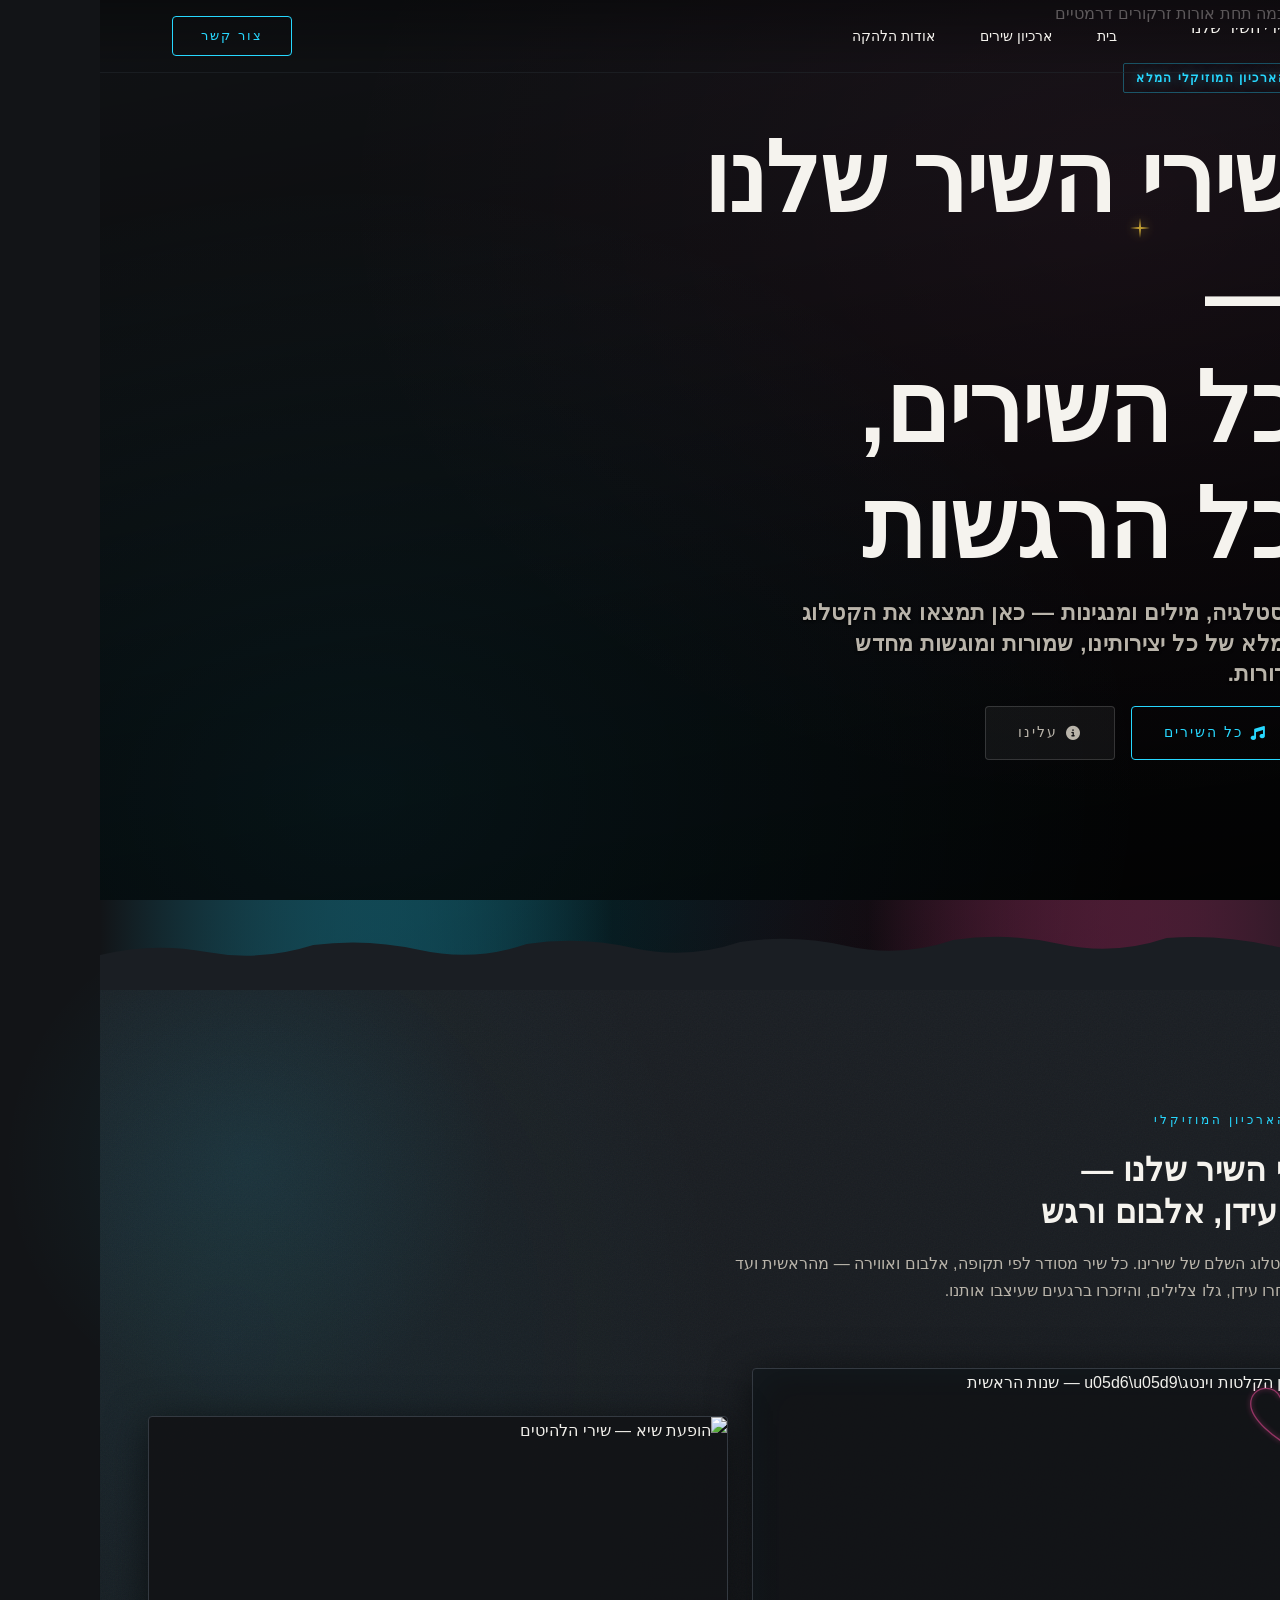
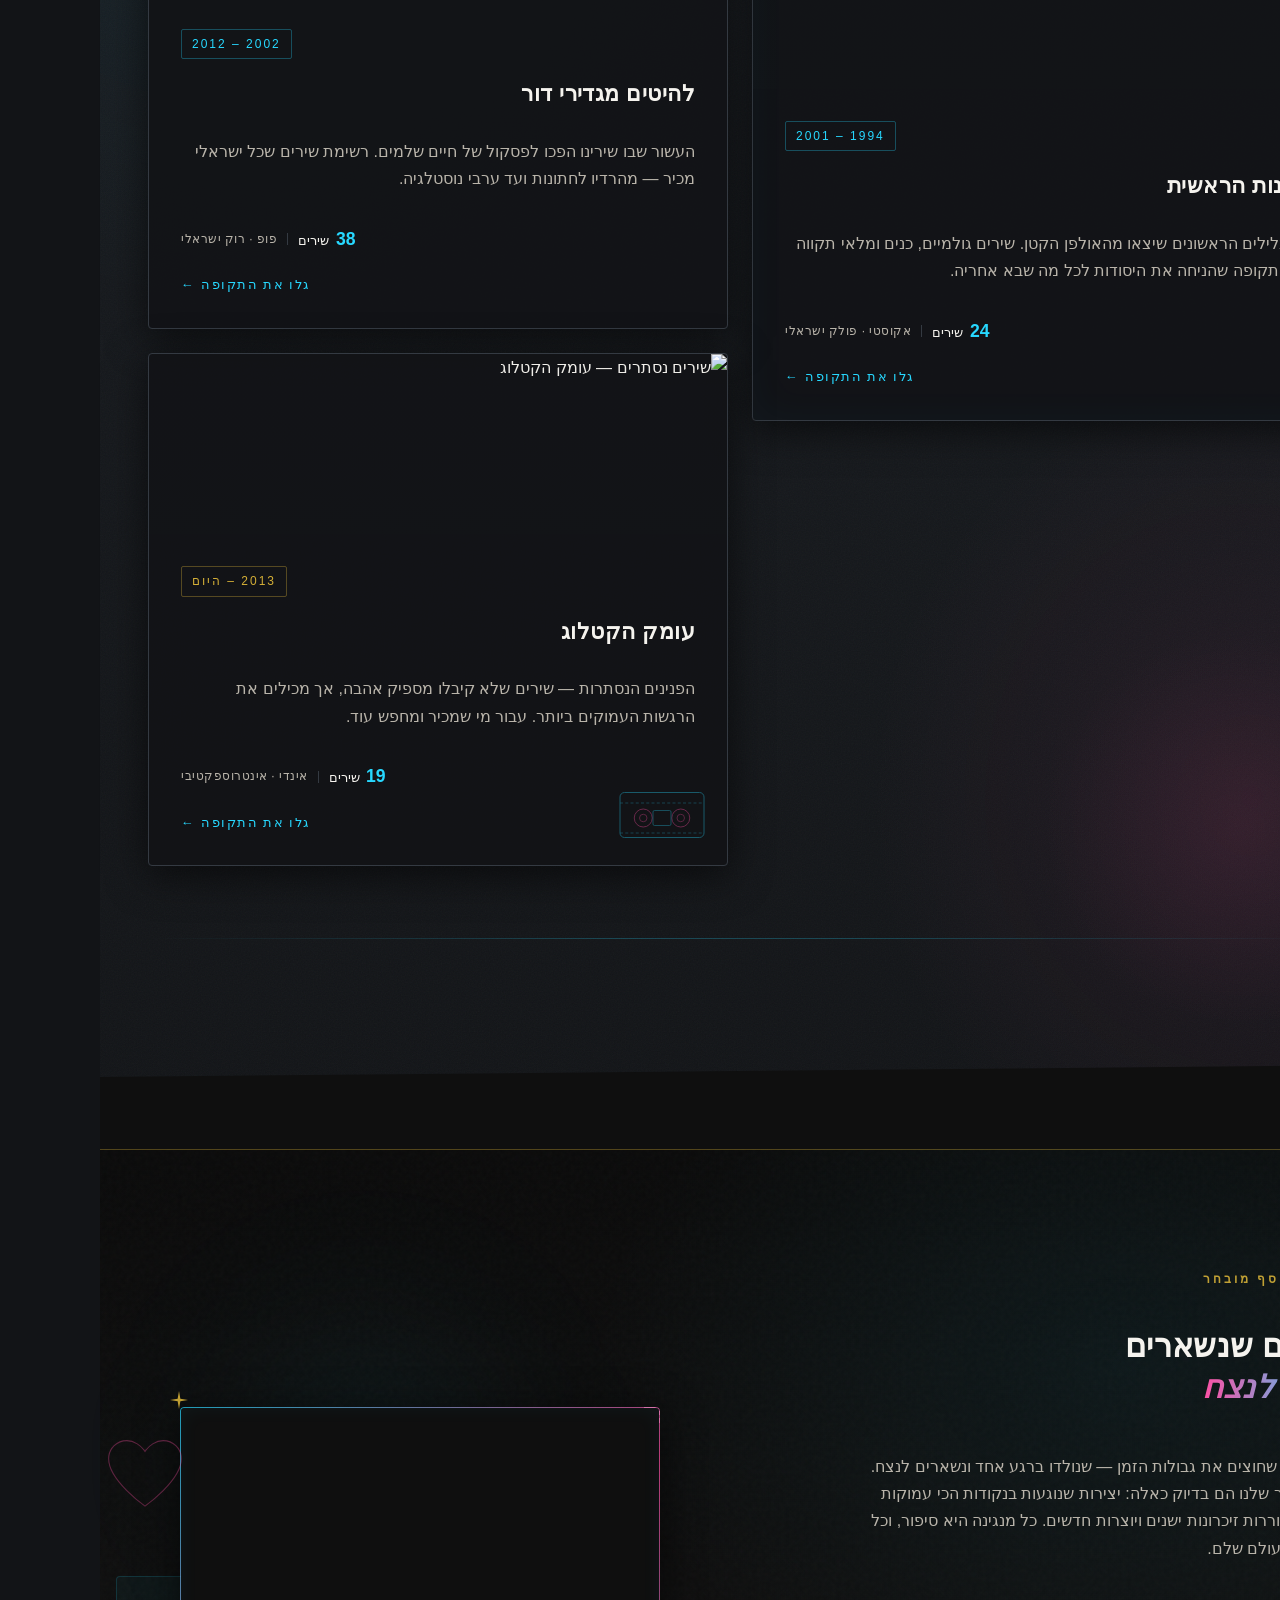
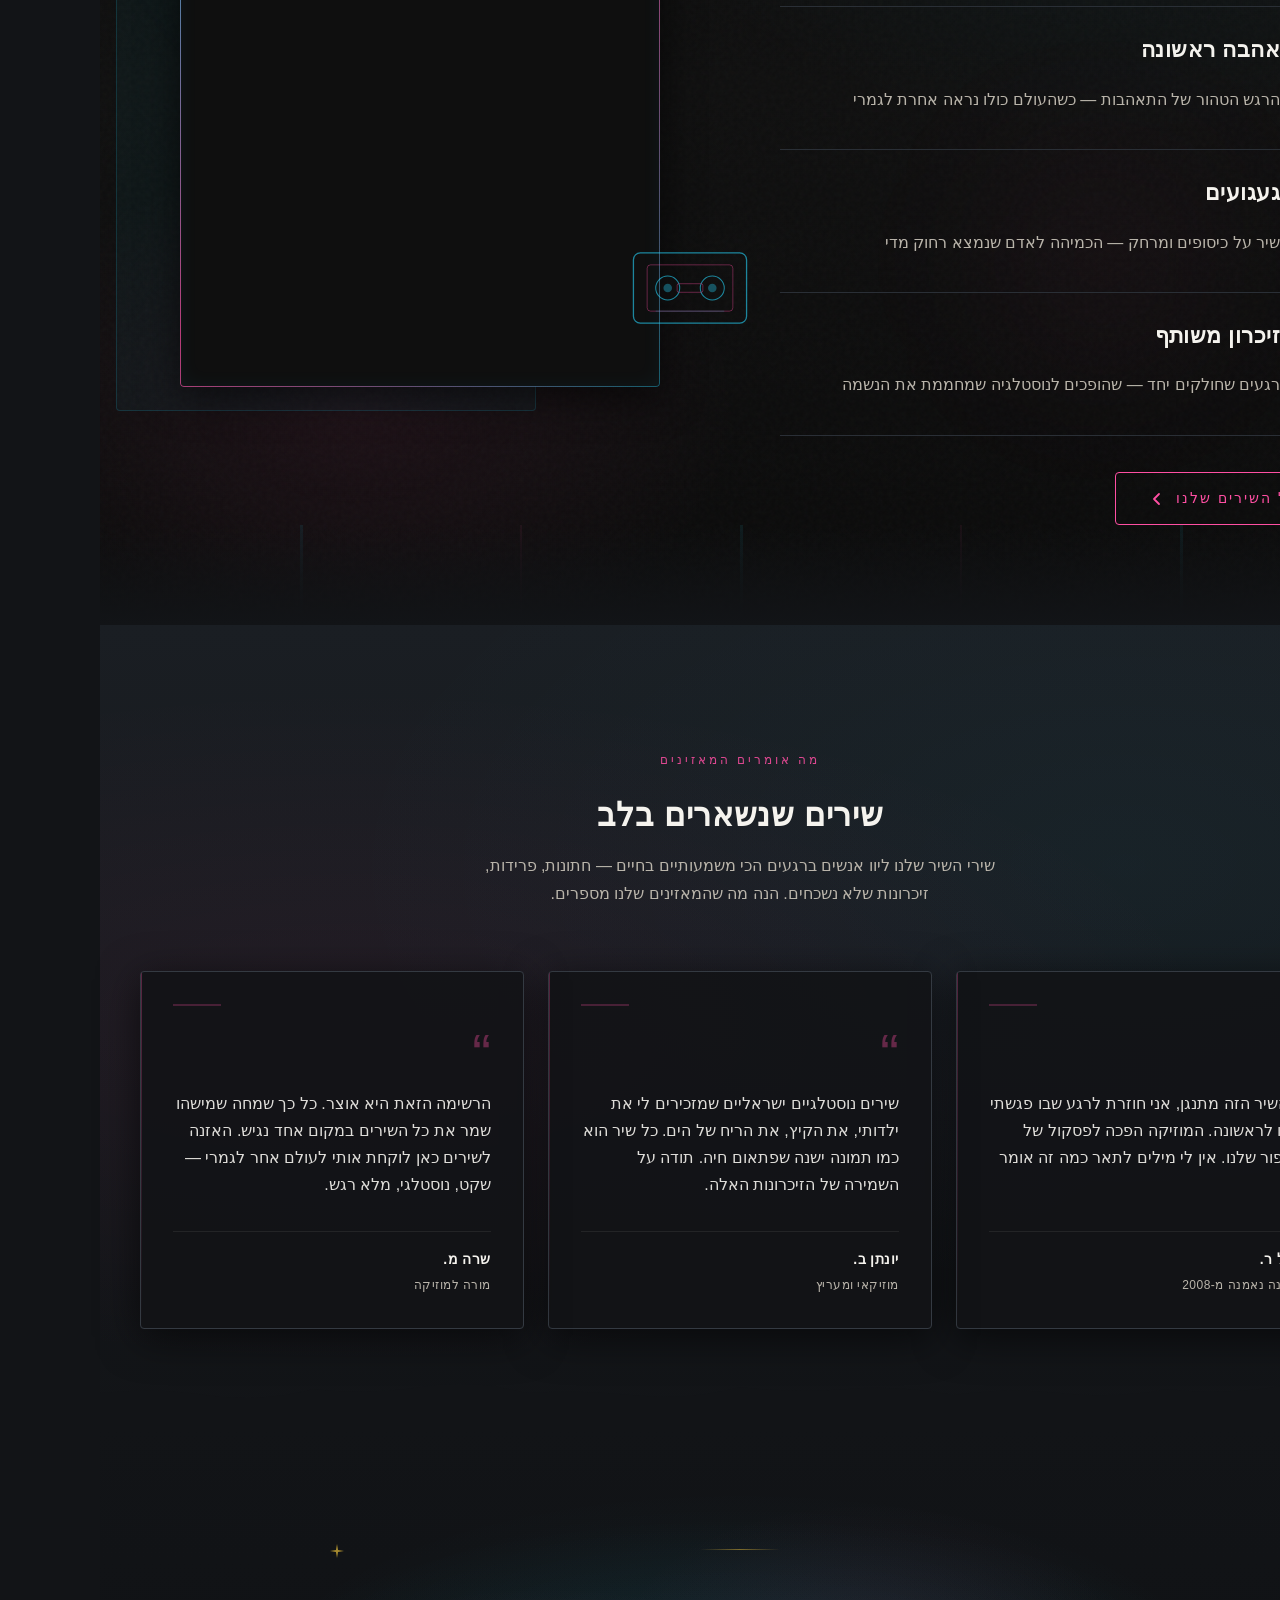
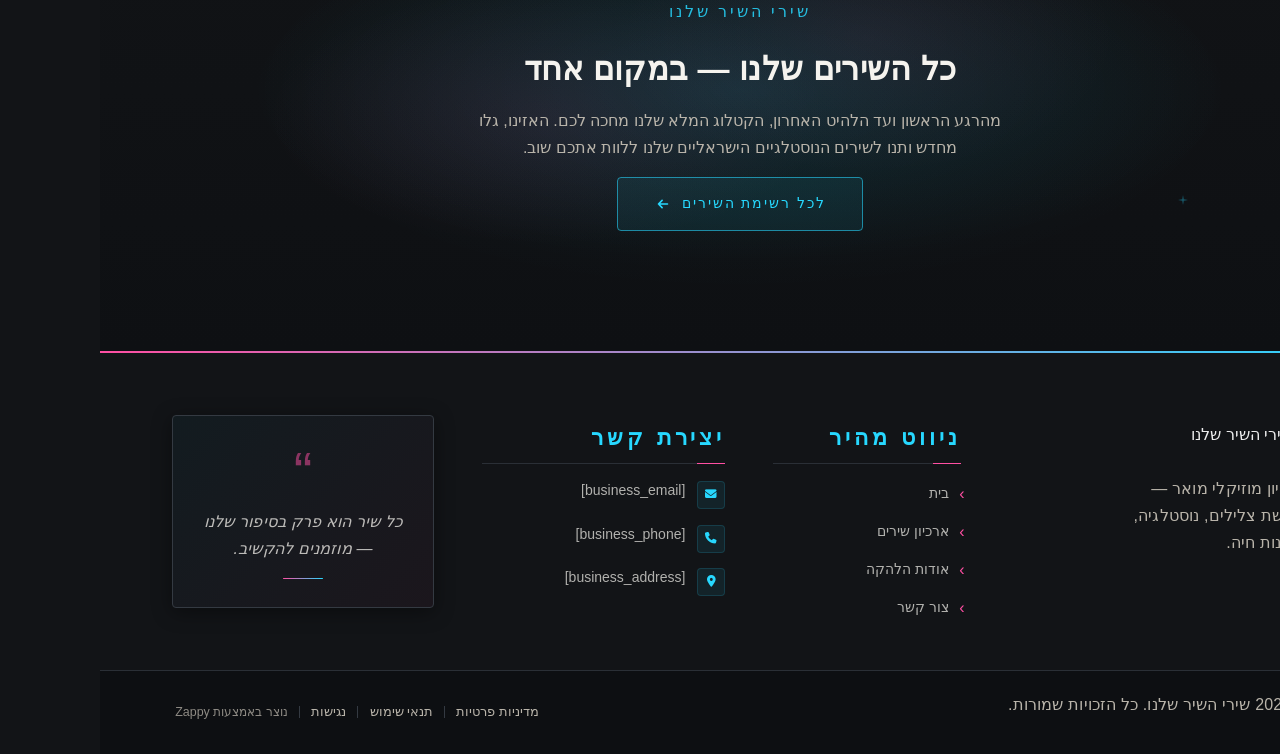
==== public/index.html @ 8d17bca6 "Initial website commit" ====
<!DOCTYPE html>
<html lang="he" dir="rtl">
<head>
    <meta charset="UTF-8">
    <meta name="viewport" content="width=device-width, initial-scale=1.0">
    <meta name="robots" content="index, follow">
    <title>שירי השיר שלנו — שירי השיר שלנו</title>
    <meta name="description" content="ברוכים הבאים למרכז המוזיקלי של שירי השיר שלנו — המקום שבו כל שיר מספר סיפור. האזינו לשירים נוסטלגיים ישראליים, גלו את הקטלוג המלא ותנו למוזיקה לדבר אליכם.">
    <meta name="keywords" content="שירי השיר שלנו, האזנה לשירים, שירים נוסטלגיים ישראליים, מוזיקה ישראלית, קטלוג שירים">
    
    <!-- Favicons -->
    <link rel="icon" type="image/x-icon" href="/assets/favicon.ico">
    <link rel="icon" type="image/png" sizes="16x16" href="/assets/favicon-16x16.png">
    <link rel="icon" type="image/png" sizes="32x32" href="/assets/favicon-32x32.png">
    <link rel="icon" type="image/png" sizes="48x48" href="/assets/favicon-48x48.png">
    <link rel="icon" type="image/png" sizes="192x192" href="/assets/favicon-192x192.png">
    <link rel="icon" type="image/png" sizes="512x512" href="/assets/favicon-512x512.png">
    <link rel="apple-touch-icon" href="/assets/apple-touch-icon.png">
    <!-- Zappy Analytics -->
<script>
(function() {
  'use strict';
  
  // Configuration
  var config = {
    websiteId: 'fbb0d3d6-5c64-4791-8af3-b2387f9af59b',
    apiUrl: 'https://api.zappy5.com/api/analytics/track',
    sessionDuration: 30 * 60 * 1000, // 30 minutes
    visitorDuration: 30 * 24 * 60 * 60 * 1000, // 30 days
    trackPageViews: true,
    trackClicks: true,
    trackFormSubmissions: true
  };
  
  // Generate or retrieve persistent visitor ID (30 days)
  function getVisitorId() {
    var visitorKey = 'zappy_visitor_' + config.websiteId;
    var visitor = null;
    
    try {
      visitor = localStorage.getItem(visitorKey);
      if (visitor) {
        var visitorData = JSON.parse(visitor);
        var now = Date.now();
        
        // Check if visitor ID is still valid (30 days)
        if (now - visitorData.created < config.visitorDuration) {
          // Update last seen timestamp
          visitorData.lastSeen = now;
          localStorage.setItem(visitorKey, JSON.stringify(visitorData));
          return visitorData.id;
        }
      }
    } catch (e) {
      console.warn('Zappy Analytics: LocalStorage not available');
    }
    
    // Generate new visitor ID
    var newVisitorId = 'zv_' + Date.now() + '_' + Math.random().toString(36).substr(2, 9);
    
    try {
      localStorage.setItem(visitorKey, JSON.stringify({
        id: newVisitorId,
        created: Date.now(),
        lastSeen: Date.now()
      }));
    } catch (e) {
      // Continue without local storage
    }
    
    return newVisitorId;
  }
  
  // Generate or retrieve session ID (30 minutes)
  function getSessionId() {
    var sessionKey = 'zappy_session_' + config.websiteId;
    var session = null;
    
    try {
      session = sessionStorage.getItem(sessionKey);
      if (session) {
        var sessionData = JSON.parse(session);
        var now = Date.now();
        
        // Check if session is still valid
        if (now - sessionData.timestamp < config.sessionDuration) {
          // Update timestamp
          sessionData.timestamp = now;
          sessionStorage.setItem(sessionKey, JSON.stringify(sessionData));
          return sessionData.id;
        }
      }
    } catch (e) {
      console.warn('Zappy Analytics: SessionStorage not available');
    }
    
    // Generate new session ID
    var newSessionId = 'zs_' + Date.now() + '_' + Math.random().toString(36).substr(2, 9);
    
    try {
      sessionStorage.setItem(sessionKey, JSON.stringify({
        id: newSessionId,
        timestamp: Date.now()
      }));
    } catch (e) {
      // Continue without session storage
    }
    
    return newSessionId;
  }
  
  var visitorId = getVisitorId();
  var sessionId = getSessionId();
  
  // Track an event
  function trackEvent(eventType, data) {
    data = data || {};
    
    var eventData = {
      website_id: config.websiteId,
      event_type: eventType,
      page_path: window.location.pathname,
      referrer: document.referrer || 'direct',
      visitor_id: visitorId,
      session_id: sessionId,
      metadata: data
    };
    
    // Use sendBeacon if available (better for page unload events)
    if (navigator.sendBeacon) {
      var blob = new Blob([JSON.stringify(eventData)], { type: 'application/json' });
      navigator.sendBeacon(config.apiUrl, blob);
    } else {
      // Fallback to fetch
      fetch(config.apiUrl, {
        method: 'POST',
        headers: {
          'Content-Type': 'application/json'
        },
        body: JSON.stringify(eventData),
        keepalive: true
      }).catch(function(error) {
        console.warn('Zappy Analytics: Failed to track event', error);
      });
    }
  }
  
  // Track page view
  if (config.trackPageViews) {
    trackEvent('pageview', {
      title: document.title,
      url: window.location.href
    });
  }
  
  // Track clicks on important elements
  if (config.trackClicks) {
    document.addEventListener('click', function(e) {
      var target = e.target;
      
      // Track button clicks (counted as actions)
      if (target.tagName === 'BUTTON' || target.closest('button')) {
        var button = target.tagName === 'BUTTON' ? target : target.closest('button');
        trackEvent('click', {
          element: 'button',
          text: button.textContent.trim().substring(0, 100),
          id: button.id || null,
          class: button.className || null
        });
      }
      
      // Track link clicks (navigation - not counted as actions)
      else if (target.tagName === 'A' || target.closest('a')) {
        var link = target.tagName === 'A' ? target : target.closest('a');
        trackEvent('navigation', {
          element: 'link',
          text: link.textContent.trim().substring(0, 100),
          href: link.href,
          external: link.hostname !== window.location.hostname
        });
      }
    }, true);
  }
  
  // Track form submissions
  if (config.trackFormSubmissions) {
    document.addEventListener('submit', function(e) {
      var form = e.target;
      
      trackEvent('form_submit', {
        form_id: form.id || null,
        form_name: form.name || null,
        form_action: form.action || null,
        form_method: form.method || 'GET'
      });
    }, true);
  }
  
  // Track time on page (send on page unload)
  var pageLoadTime = Date.now();
  
  window.addEventListener('beforeunload', function() {
    var timeOnPage = Math.floor((Date.now() - pageLoadTime) / 1000); // in seconds
    
    trackEvent('page_unload', {
      time_on_page: timeOnPage,
      page_path: window.location.pathname
    });
  });
  
  // Expose tracking function globally for custom events
  window.zappyAnalytics = {
    track: trackEvent,
    getVisitorId: function() { return visitorId; },
    getSessionId: function() { return sessionId; }
  };
  
})();
</script>
<!-- End Zappy Analytics -->
    <meta property="og:title" content="שירי השיר שלנו — שירי השיר שלנו">
    <meta property="og:description" content="ברוכים הבאים למרכז המוזיקלי של שירי השיר שלנו — המקום שבו כל שיר מספר סיפור. האזינו לשירים נוסטלגיים ישראליים, גלו את הקטלוג המלא ותנו למוזיקה לדבר אליכם.">
    <meta name="twitter:card" content="summary_large_image">
    <meta name="twitter:title" content="שירי השיר שלנו — שירי השיר שלנו">
    <meta name="twitter:description" content="ברוכים הבאים למרכז המוזיקלי של שירי השיר שלנו — המקום שבו כל שיר מספר סיפור. האזינו לשירים נוסטלגיים ישראליים, גלו את הקטלוג המלא ותנו למוזיקה לדבר אליכם.">
    <meta property="og:type" content="website">
  <meta property="og:locale" content="he_IL">
  
  
  
  
  
  <link rel="stylesheet" href="https://cdnjs.cloudflare.com/ajax/libs/font-awesome/6.4.0/css/all.min.css">



  
    <!-- Favicons -->
    <link rel="icon" type="image/x-icon" href="/assets/favicon.ico">
    <link rel="icon" type="image/png" sizes="16x16" href="/assets/favicon-16x16.png">
    <link rel="icon" type="image/png" sizes="32x32" href="/assets/favicon-32x32.png">
    <link rel="icon" type="image/png" sizes="48x48" href="/assets/favicon-48x48.png">
    <link rel="icon" type="image/png" sizes="192x192" href="/assets/favicon-192x192.png">
    <link rel="icon" type="image/png" sizes="512x512" href="/assets/favicon-512x512.png">
    <link rel="apple-touch-icon" href="/assets/apple-touch-icon.png">
    <!-- Cookie Consent -->
    <link rel="stylesheet" href="https://cdn.jsdelivr.net/npm/vanilla-cookieconsent@3/dist/cookieconsent.css">
    <script src="https://cdn.jsdelivr.net/npm/vanilla-cookieconsent@3/dist/cookieconsent.umd.js"></script>
    <!-- Mickidum Accessibility Toolbar -->
    <script src="https://cdn.jsdelivr.net/gh/mickidum/acc_toolbar/acctoolbar/acctoolbar.min.js"></script>
    <link rel="stylesheet" href="/styles.css">

    <style id="zappy-dropdown-submenu-styles">
      /* ========== DESKTOP DROPDOWN SUBMENU STYLES ========== */
      /* Base styles for dropdown submenus - parent must be positioned */
      .nav-menu li:has(.sub-menu), nav li:has(.sub-menu), .navbar li:has(.sub-menu), #navMenu li:has(.sub-menu) { position: relative; }
      /* Submenu base - hidden by default */
      .nav-menu .sub-menu, nav .sub-menu, .navbar .sub-menu, #navMenu .sub-menu { display: block !important; position: absolute !important; top: 100%; left: 0; min-width: 220px; background: white; border-radius: 8px; box-shadow: 0 8px 25px rgba(0,0,0,0.15); padding: 8px 0; opacity: 0; visibility: hidden; transform: translateY(10px); transition: all 0.3s ease; z-index: 1000; list-style: none; pointer-events: none; }
      /* CRITICAL: Desktop hover styles to show dropdown */
      .nav-menu li:hover > .sub-menu, nav li:hover > .sub-menu, .navbar li:hover > .sub-menu, #navMenu li:hover > .sub-menu { opacity: 1 !important; visibility: visible !important; transform: translateY(0) !important; pointer-events: auto !important; }
      /* Submenu item styling */
      .sub-menu li { list-style: none; margin: 0; padding: 0; }
      .sub-menu a { display: block !important; padding: 10px 16px !important; color: var(--text-dark, #333) !important; font-weight: 500; text-decoration: none; white-space: nowrap; transition: background-color 0.2s; }
      .sub-menu .zappy-nav-child > a { padding-left: 28px !important; font-size: 0.9em !important; opacity: 0.85 !important; }
      [dir="rtl"] .sub-menu .zappy-nav-child > a, html[lang="he"] .sub-menu .zappy-nav-child > a, html[lang="ar"] .sub-menu .zappy-nav-child > a { padding-left: 10px !important; padding-right: 28px !important; }
      .sub-menu .zappy-nav-parent > a { font-weight: 600 !important; }
      .sub-menu a:hover { background-color: #f5f5f5; }
      /* RTL (Hebrew/Arabic) dropdown positioning */
      [dir="rtl"] .nav-menu .sub-menu, [dir="rtl"] nav .sub-menu, [dir="rtl"] .navbar .sub-menu, html[lang="he"] .nav-menu .sub-menu, html[lang="he"] nav .sub-menu, html[lang="he"] .navbar .sub-menu, html[lang="ar"] .nav-menu .sub-menu, html[lang="ar"] nav .sub-menu, html[lang="ar"] .navbar .sub-menu { left: auto !important; right: 0 !important; }
      /* Hide empty dropdown menus (exclude catalog sub-menus that use <a> children instead of <li>) */
      .sub-menu:empty, .sub-menu:not(:has(li:not(.zappy-hidden-menu-item))):not(:has(> a)), .sub-menu:not(:has(li)):not(:has(> a)) { display: none !important; opacity: 0 !important; visibility: hidden !important; pointer-events: none !important; }
      /* Desktop: show submenu on Menu Group hover */
      li:has(.menu-group-title):hover > .sub-menu { opacity: 1 !important; visibility: visible !important; transform: translateY(0) !important; pointer-events: auto !important; }
      /* Menu Group title styling */
      .nav-menu > li > .menu-group-title, #navMenu > li > .menu-group-title { display: inline-block; padding: 0.5rem 1rem; cursor: default; user-select: none; }
      
      /* ========== MOBILE SUBMENU STYLES ========== */
      @media (max-width: 768px) {
        .nav-menu .sub-menu, nav .sub-menu, .navbar .sub-menu, #navMenu .sub-menu { position: static !important; transform: none !important; box-shadow: none !important; background: transparent !important; max-height: 0; overflow: hidden; opacity: 0; visibility: hidden; transition: max-height 0.3s ease, opacity 0.3s ease; padding: 0 !important; border-radius: 0 !important; }
        .navbar .sub-menu.mobile-expanded, .nav-menu .sub-menu.mobile-expanded, #navMenu .sub-menu.mobile-expanded { max-height: none !important; overflow-y: visible !important; opacity: 1 !important; visibility: visible !important; padding: 8px 0 8px 16px !important; }
        [dir="rtl"] .sub-menu.mobile-expanded, html[lang="he"] .sub-menu.mobile-expanded { padding: 8px 16px 8px 0 !important; }
        /* Disable hover behavior on mobile */
        .nav-menu li:hover > .sub-menu, nav li:hover > .sub-menu, .navbar li:hover > .sub-menu, #navMenu li:hover > .sub-menu { opacity: 0; visibility: hidden; pointer-events: none; }
        .nav-menu li > .sub-menu.mobile-expanded, nav li > .sub-menu.mobile-expanded, .navbar li > .sub-menu.mobile-expanded, #navMenu li > .sub-menu.mobile-expanded { opacity: 1 !important; visibility: visible !important; pointer-events: auto !important; }
        .nav-menu li:has(.sub-menu), nav li:has(.sub-menu), .navbar li:has(.sub-menu), #navMenu li:has(.sub-menu) { display: flex !important; flex-wrap: wrap !important; align-items: center !important; position: relative !important; min-height: 44px !important; }
        .nav-menu li:has(.sub-menu) > a, nav li:has(.sub-menu) > a, .navbar li:has(.sub-menu) > a, #navMenu li:has(.sub-menu) > a { flex: 1 !important; min-width: 0 !important; }
        .nav-menu li:has(.sub-menu) > .menu-group-title, nav li:has(.sub-menu) > .menu-group-title, .navbar li:has(.sub-menu) > .menu-group-title, #navMenu li:has(.sub-menu) > .menu-group-title { flex: 1 !important; min-width: 0 !important; padding: 0 !important; line-height: inherit !important; }
        .nav-menu li:has(.sub-menu) > .sub-menu, nav li:has(.sub-menu) > .sub-menu, .navbar li:has(.sub-menu) > .sub-menu, #navMenu li:has(.sub-menu) > .sub-menu { flex-basis: 100% !important; width: 100% !important; }
        .nav-menu li:has(.sub-menu) > a [class*="chevron"], .nav-menu li:has(.sub-menu) > a [class*="arrow"], .nav-menu li:has(.sub-menu) > a .fa-chevron-down, .nav-menu li:has(.sub-menu) > a .fa-angle-down, nav li:has(.sub-menu) > a [class*="chevron"], nav li:has(.sub-menu) > a [class*="arrow"], #navMenu li:has(.sub-menu) > a [class*="chevron"], #navMenu li:has(.sub-menu) > a [class*="arrow"] { display: none !important; visibility: hidden !important; }
        .mobile-submenu-toggle { display: flex !important; align-items: center !important; justify-content: center !important; width: 44px !important; height: auto !important; background: transparent !important; border: none !important; cursor: pointer !important; color: var(--text-light) !important; position: static !important; flex-shrink: 0 !important; align-self: stretch !important; z-index: 2 !important; padding: 0 !important; margin: 0 !important; }
        .mobile-submenu-toggle::after { content: '' !important; width: 0 !important; height: 0 !important; border-left: 6px solid transparent !important; border-right: 6px solid transparent !important; border-top: 7px solid currentColor !important; transition: transform 0.3s ease !important; }
        .mobile-submenu-toggle.expanded::after { transform: rotate(180deg) !important; }
        .sub-menu a { padding: 10px 0 !important; display: block !important; color: var(--text-light) !important; white-space: normal !important; }
        .sub-menu .zappy-nav-child > a { padding-left: 28px !important; font-size: 0.9em !important; opacity: 0.85 !important; }
        [dir="rtl"] .sub-menu .zappy-nav-child > a, html[lang="he"] .sub-menu .zappy-nav-child > a, html[lang="ar"] .sub-menu .zappy-nav-child > a { padding-left: 0 !important; padding-right: 28px !important; }
        .sub-menu .zappy-nav-parent > a { font-weight: 600 !important; }
        .nav-menu.active, #navMenu.active { max-width: 100vw !important; overflow-x: hidden !important; box-sizing: border-box !important; }
        .navbar .sub-menu li a, nav.navbar .sub-menu li a, .zappy-products-dropdown .sub-menu a { color: var(--text-light) !important; }
      }
      @media (min-width: 769px) { .mobile-submenu-toggle { display: none !important; } }
    </style>

    <style id="zappy-widget-visibility">
      html[dir="rtl"] .whatsapp-float { right: 20px !important; left: auto !important; }
      html[dir="ltr"] .whatsapp-float, html:not([dir]) .whatsapp-float { left: 20px !important; right: auto !important; }
      html[dir="rtl"] #mic-access-tool-general-button, html[dir="rtl"] .mic-access-tool-general-button,
      html[dir="rtl"] #mic-init-access-tool .mic-access-tool-general-button,
      html[dir="rtl"] #mic-init-access-tool #mic-access-tool-general-button,
      html[dir="rtl"] ._access-icon { left: 20px !important; right: auto !important; }
      html[dir="ltr"] #mic-access-tool-general-button, html[dir="ltr"] .mic-access-tool-general-button,
      html[dir="ltr"] #mic-init-access-tool .mic-access-tool-general-button,
      html[dir="ltr"] #mic-init-access-tool #mic-access-tool-general-button,
      html[dir="ltr"] ._access-icon,
      html:not([dir]) #mic-access-tool-general-button, html:not([dir]) .mic-access-tool-general-button,
      html:not([dir]) #mic-init-access-tool .mic-access-tool-general-button,
      html:not([dir]) #mic-init-access-tool #mic-access-tool-general-button,
      html:not([dir]) ._access-icon { right: 20px !important; left: auto !important; }
      @media (max-width: 768px) { .whatsapp-float { display: flex !important; } }
      @media (min-width: 769px) { .whatsapp-float { display: flex !important; } }
      @media (max-width: 768px) {
        #mic-access-tool-general-button, .mic-access-tool-general-button,
        #mic-init-access-tool .mic-access-tool-general-button, #mic-init-access-tool #mic-access-tool-general-button,
        ._access-icon { display: flex !important; visibility: visible !important; opacity: 1 !important; pointer-events: auto !important; }
        #mic-access-tool-box.opened-mic-access-tool, .mic-access-tool-box.opened-mic-access-tool,
        #mic-init-access-tool #mic-access-tool-box.opened-mic-access-tool {
          visibility: visible !important; opacity: 1 !important; pointer-events: auto !important;
        }
      }
      @media (min-width: 769px) {
        #mic-access-tool-general-button, .mic-access-tool-general-button,
        #mic-init-access-tool .mic-access-tool-general-button, #mic-init-access-tool #mic-access-tool-general-button,
        ._access-icon { display: flex !important; visibility: visible !important; opacity: 1 !important; pointer-events: auto !important; }
        #mic-access-tool-box.opened-mic-access-tool, .mic-access-tool-box.opened-mic-access-tool,
        #mic-init-access-tool #mic-access-tool-box.opened-mic-access-tool {
          visibility: visible !important; opacity: 1 !important; pointer-events: auto !important;
        }
      }
    </style>
</head>
<body>
<nav class="navbar" dir="rtl">
  <button class="mobile-toggle" id="mobileToggle" aria-label="Menu">
    <svg class="hamburger-icon" width="24" height="24" viewBox="0 0 24 24" fill="none">
      <path d="M3 12h18M3 6h18M3 18h18" stroke="currentColor" stroke-width="2" stroke-linecap="round"></path>
    </svg>
    <svg class="close-icon" width="24" height="24" viewBox="0 0 24 24" fill="none" style="display: none;">
      <path d="M18 6L6 18M6 6l12 12" stroke="currentColor" stroke-width="2" stroke-linecap="round"></path>
    </svg>
  </button>

  <button class="phone-header-btn" data-phone="[business_phone]" aria-label="Call">
    <svg width="20" height="20" viewBox="0 0 24 24" fill="currentColor">
      <path d="M22 16.92v3a2 2 0 0 1-2.18 2 19.79 19.79 0 0 1-8.63-3.07 19.5 19.5 0 0 1-6-6 19.79 19.79 0 0 1-3.07-8.67A2 2 0 0 1 4.11 2h3a2 2 0 0 1 2 1.72 12.84 12.84 0 0 0 .7 2.81 2 2 0 0 1-.45 2.11L8.09 9.91a16 16 0 0 0 6 6l1.27-1.27a2 2 0 0 1 2.11-.45 12.84 12.84 0 0 0 2.81.7A2 2 0 0 1 22 16.92z"></path>
    </svg>
  </button>

  <div class="nav-container">
    <div class="nav-right-group"><div class="nav-brand">
      <a href="/" class="logo-link"><img class="logo" src="/assets/site-----image-1.webp" alt="שירי השיר שלנו"></a>
    </div><ul class="nav-menu" id="navMenu"><li><a href="/">בית</a></li><li><a href="/songs">ארכיון שירים</a></li><li><a href="/about">אודות הלהקה</a></li></ul></div>

    

    <div class="nav-cta-container">
      <a href="/contact" class="nav-cta-btn">צור קשר</a>
    </div>
  </div>
</nav>
<script>

// Navbar Mobile Menu Toggle and Contrast Fix
(function() {
  // Use 'load' event instead of 'DOMContentLoaded' to ensure we run AFTER all other scripts
  window.addEventListener('load', function() {
    
    // FIX MOBILE BUTTON CONTRAST
    // Detect navbar background color and apply contrasting color to mobile buttons
    const navbar = document.querySelector('.navbar, nav, header');
    if (!navbar) {
      console.log('[Navbar] Navbar element not found');
      return;
    }
    
    // DECLARE VARIABLES EARLY to avoid Temporal Dead Zone errors
    // These are used in multiple places below
    let mobileToggle = document.getElementById('mobileToggle') ||
                       document.querySelector('.mobile-toggle') ||
                       document.querySelector('.hamburger') ||
                       document.querySelector('.hamburger-menu') ||
                       document.querySelector('.menu-toggle') ||
                       document.querySelector('.burger-menu') ||
                       document.querySelector('[aria-label="Menu"]') ||
                       document.querySelector('[aria-label="תפריט"]');
    
    const phoneBtn = document.querySelector('.phone-header-btn');
    
    const computedStyle = window.getComputedStyle(navbar);
    let bgColor = computedStyle.backgroundColor;
    
    console.log('[Navbar] Initial navbar background:', bgColor);
    
    // Check if background is transparent or rgba with 0 alpha
    const isTransparent = bgColor === 'transparent' || 
                         bgColor === 'rgba(0, 0, 0, 0)' ||
                         (bgColor.startsWith('rgba') && bgColor.includes(', 0)'));
    
    if (isTransparent) {
      // Check for background-image or gradient
      const bgImage = computedStyle.backgroundImage;
      if (bgImage && bgImage !== 'none') {
        console.log('[Navbar] Navbar has background image/gradient, using dark text');
        bgColor = 'rgb(240, 240, 240)'; // Assume light background
      } else {
        // Transparent navbar - check body background
        const bodyBg = window.getComputedStyle(document.body).backgroundColor;
        console.log('[Navbar] Navbar transparent, using body background:', bodyBg);
        bgColor = bodyBg;
      }
    }
    
    // Calculate luminance to determine if background is light or dark
    const rgb = bgColor.match(/\d+/g);
    if (rgb && rgb.length >= 3) {
      const r = parseInt(rgb[0]);
      const g = parseInt(rgb[1]);
      const b = parseInt(rgb[2]);
      const luminance = (0.299 * r + 0.587 * g + 0.114 * b) / 255;
      
      // Mobile button colors are set by Claude's AI-generated CSS (same as .nav-menu a)
      // No dynamic color overrides needed - colors come from the generated navbar CSS
      console.log('[Navbar] Mobile button colors preserved from Claude CSS (luminance:', luminance.toFixed(2) + ')');
      
      // FIX ICON SIZES - Ensure SVGs are properly sized and visible
      // INJECT CRITICAL CSS TO OVERRIDE ANY CONFLICTING RULES
      const criticalCSS = document.createElement('style');
      criticalCSS.id = 'zappy-mobile-nav-fix';
      const htmlLang = document.documentElement.lang || 'en';
      const htmlDir = document.documentElement.dir || 'ltr';
      // Check both dir attribute AND lang for RTL detection
      // dir="rtl" is the most reliable indicator
      const isRTL = htmlDir === 'rtl' || htmlLang === 'he' || htmlLang === 'ar';
      
      criticalCSS.textContent = `
        /* Hide mobile buttons on desktop, show only on mobile */
        @media (min-width: 769px) {
          .mobile-toggle,
          .phone-header-btn {
            display: none !important;
          }
        }
        
        /* Show and position mobile buttons correctly on mobile */
        @media (max-width: 768px) {
          .navbar,
          nav.navbar {
            min-height: 70px !important;
          }

          .mobile-toggle,
          .phone-header-btn {
            position: absolute !important;
            top: 0 !important;
            bottom: 0 !important;
            margin-top: auto !important;
            margin-bottom: auto !important;
            transform: none !important;
            z-index: 1001 !important;
            display: flex !important;
            align-items: center !important;
            justify-content: center !important;
            width: 36px !important;
            height: 36px !important;
            border-radius: 50% !important;
            border: none !important;
            cursor: pointer !important;
            padding: 6px !important;
            background: none !important;
            color: var(--nav-text, var(--text-light)) !important;
            touch-action: manipulation !important;
            -webkit-tap-highlight-color: transparent !important;
          }

          html[data-zappy-site-type="ecommerce"] .phone-header-btn,
          body[data-zappy-site-type="ecommerce"] .phone-header-btn,
          html[data-zappy-site-type="ecommerce"] header .phone-header-btn,
          html[data-zappy-site-type="ecommerce"] nav .phone-header-btn {
            display: none !important;
            visibility: hidden !important;
            width: 0 !important;
            height: 0 !important;
            min-width: 0 !important;
            overflow: hidden !important;
          }
          
          /* LTR positioning (default): hamburger LEFT, phone RIGHT */
          html:not([dir="rtl"]):not([lang="he"]):not([lang="ar"]) .mobile-toggle,
          html[dir="ltr"] .mobile-toggle {
            left: 12px !important;
            right: auto !important;
          }
          html:not([dir="rtl"]):not([lang="he"]):not([lang="ar"]) .phone-header-btn,
          html[dir="ltr"] .phone-header-btn {
            right: 12px !important;
            left: auto !important;
          }
          
          /* RTL positioning: hamburger RIGHT, phone LEFT */
          html[dir="rtl"] .mobile-toggle,
          html[lang="he"] .mobile-toggle,
          html[lang="ar"] .mobile-toggle {
            right: 12px !important;
            left: auto !important;
          }
          html[dir="rtl"] .phone-header-btn,
          html[lang="he"] .phone-header-btn,
          html[lang="ar"] .phone-header-btn {
            left: 12px !important;
            right: auto !important;
          }
          
          /* CRITICAL: Ensure nav-container has min-height on mobile */
          /* All children are positioned absolutely/fixed on mobile, so height:auto collapses to 0 */
          .nav-container {
            min-height: 70px !important;
            position: relative !important;
          }
          
          /* Ensure SVG icons are properly sized and inherit color */
          .mobile-toggle svg,
          .phone-header-btn svg {
            width: 24px !important;
            height: 24px !important;
            /* Don't force display - let JavaScript control hamburger/close toggle */
          }
          
          /* Reset nav-cta-container on mobile - remove desktop box-shadow/padding */
          /* that creates a visible ghost box when CTA button is hidden */
          .nav-cta-container {
            box-shadow: none !important;
            padding: 0 !important;
          }
          
          /* Hide nav-cta-container entirely on mobile when there's no lang-switcher */
          /* (only the CTA button is inside, and it's hidden on mobile) */
          .nav-cta-container:not(:has(.lang-switcher)) {
            display: none !important;
          }
          
          /* CRITICAL: Prevent hero image fade gradient from bleeding over headline text */
          /* The .image-fade-gradient has bottom: -30px (extends below parent) */
          /* On mobile stacked layout, this overlaps the h1 text below the image */
          .hero-image-column {
            overflow: hidden !important;
          }
          .image-fade-gradient {
            bottom: 0 !important;
          }
          
          /* Hide desktop language switcher on mobile - hamburger menu handles it */
          /* High specificity to override stored CSS */
          .lang-switcher,
          .nav-cta-container .lang-switcher,
          .nav-container .lang-switcher,
          .navbar .lang-switcher,
          .navbar .nav-cta-container .lang-switcher {
            display: none !important;
          }
        }
      `;
      
      // Remove existing fix if present and inject new one
      const existing = document.getElementById('zappy-mobile-nav-fix');
      if (existing) existing.remove();
      document.head.appendChild(criticalCSS);
      
      console.log('[Navbar] Critical CSS injected for mobile nav positioning');
      
      // ONLY apply inline positioning styles on mobile viewport
      // On desktop, the CSS handles hiding these buttons with display: none
      // Inline styles were breaking desktop layout by overriding CSS
      const isMobileViewport = window.innerWidth <= 768;
      
      if (mobileToggle) {
        // Icon sizing applies to all viewports for consistency
        const hamburgerIcon = mobileToggle.querySelector('.hamburger-icon');
        const closeIcon = mobileToggle.querySelector('.close-icon');
        
        if (hamburgerIcon) {
          hamburgerIcon.style.setProperty('width', '24px', 'important');
          hamburgerIcon.style.setProperty('height', '24px', 'important');
          hamburgerIcon.style.setProperty('display', 'block', 'important'); // Show hamburger by default
        }
        if (closeIcon) {
          closeIcon.style.setProperty('width', '24px', 'important');
          closeIcon.style.setProperty('height', '24px', 'important');
          closeIcon.style.setProperty('display', 'none', 'important'); // Hide close icon by default
        }
        
        // ONLY set positioning inline styles on mobile
        if (isMobileViewport) {
          mobileToggle.style.setProperty('position', 'absolute', 'important');
          mobileToggle.style.setProperty('top', '0', 'important');
          mobileToggle.style.setProperty('bottom', '0', 'important');
          mobileToggle.style.setProperty('margin-top', 'auto', 'important');
          mobileToggle.style.setProperty('margin-bottom', 'auto', 'important');
          mobileToggle.style.setProperty('transform', 'none', 'important');
          mobileToggle.style.setProperty('z-index', '1001', 'important');
          
          // Clear any inline left/right so CSS can take over based on html[dir]
          mobileToggle.style.removeProperty('left');
          mobileToggle.style.removeProperty('right');
          
          console.log('[Navbar] Mobile toggle positioning applied (mobile viewport)');
        } else {
          // On desktop, clear any positioning styles to let CSS handle it
          mobileToggle.style.removeProperty('position');
          mobileToggle.style.removeProperty('top');
          mobileToggle.style.removeProperty('transform');
          mobileToggle.style.removeProperty('z-index');
          mobileToggle.style.removeProperty('left');
          mobileToggle.style.removeProperty('right');
          console.log('[Navbar] Desktop viewport - cleared mobile toggle inline positioning');
        }
      }
      
      if (phoneBtn) {
        // Icon sizing applies to all viewports
        const phoneIcon = phoneBtn.querySelector('svg');
        if (phoneIcon) {
          phoneIcon.style.width = '24px';
          phoneIcon.style.height = '24px';
          phoneIcon.setAttribute('width', '24');
          phoneIcon.setAttribute('height', '24');
        }
        
        // ONLY set positioning inline styles on mobile
        if (isMobileViewport) {
          phoneBtn.style.setProperty('position', 'absolute', 'important');
          phoneBtn.style.setProperty('top', '0', 'important');
          phoneBtn.style.setProperty('bottom', '0', 'important');
          phoneBtn.style.setProperty('margin-top', 'auto', 'important');
          phoneBtn.style.setProperty('margin-bottom', 'auto', 'important');
          phoneBtn.style.setProperty('transform', 'none', 'important');
          phoneBtn.style.setProperty('z-index', '1001', 'important');
          
          // Clear any inline left/right so CSS can take over based on html[dir]
          phoneBtn.style.removeProperty('left');
          phoneBtn.style.removeProperty('right');
          
          console.log('[Navbar] Phone button positioning applied (mobile viewport)');
        } else {
          // On desktop, clear any positioning styles to let CSS handle it
          phoneBtn.style.removeProperty('position');
          phoneBtn.style.removeProperty('top');
          phoneBtn.style.removeProperty('transform');
          phoneBtn.style.removeProperty('z-index');
          phoneBtn.style.removeProperty('left');
          phoneBtn.style.removeProperty('right');
          console.log('[Navbar] Desktop viewport - cleared phone button inline positioning');
        }
      }
    } else {
      console.log('[Navbar] Could not parse background color:', bgColor);
    }
    
    // MOBILE MENU TOGGLE
    // Re-query in case DOM changed (mobileToggle already declared at top of function)
    mobileToggle = document.getElementById('mobileToggle') ||
                   document.querySelector('.mobile-toggle') ||
                   document.querySelector('.hamburger') ||
                   document.querySelector('.hamburger-menu') ||
                   document.querySelector('.menu-toggle') ||
                   document.querySelector('.burger-menu') ||
                   document.querySelector('[aria-label="Menu"]') ||
                   document.querySelector('[aria-label="תפריט"]');
    
    // EXPANDED SEARCH: Find nav menu by ID or class
    const navMenu = document.getElementById('navMenu') ||
                  document.querySelector('.nav-menu') ||
                  document.querySelector('.nav-links') ||
                  document.querySelector('nav ul:not(.submenu)');
    
    if (!mobileToggle || !navMenu) {
      console.log('[Navbar] Mobile toggle or menu not found:', { toggle: !!mobileToggle, menu: !!navMenu });
      return;
    }
    
    // Ensure navMenu has ID for CSS targeting
    if (!navMenu.id) {
      navMenu.id = 'navMenu';
    }
    
    console.log('[Navbar] Initializing mobile menu...');
    
    // Remove any existing event listeners by cloning the button
    const newToggle = mobileToggle.cloneNode(true);
    mobileToggle.parentNode.replaceChild(newToggle, mobileToggle);
    
    // Toggle menu handler (shared by click and touchend)
    function handleToggle(e) {
      e.preventDefault();
      e.stopPropagation();
      
      const hamburgerIcon = newToggle.querySelector('.hamburger-icon');
      const closeIcon = newToggle.querySelector('.close-icon');
      const isActive = navMenu.classList.contains('active');
      
      if (isActive) {
        // Close menu
        navMenu.classList.remove('active');
        if (hamburgerIcon) hamburgerIcon.style.setProperty('display', 'block', 'important');
        if (closeIcon) closeIcon.style.setProperty('display', 'none', 'important');
        document.body.style.overflow = '';
        console.log('[Navbar] Menu closed');
      } else {
        // Open menu
        navMenu.classList.add('active');
        if (hamburgerIcon) hamburgerIcon.style.setProperty('display', 'none', 'important');
        if (closeIcon) closeIcon.style.setProperty('display', 'block', 'important');
        document.body.style.overflow = 'hidden';
        console.log('[Navbar] Menu opened');
      }
    }
    
    // Use click for desktop/emulation and touchend as iOS Safari fallback.
    // Prevent double-fire with a timestamp guard.
    var lastToggleTime = 0;
    function guardedToggle(e) {
      var now = Date.now();
      if (now - lastToggleTime < 300) return;
      lastToggleTime = now;
      handleToggle(e);
    }
    
    newToggle.addEventListener('click', guardedToggle);
    newToggle.addEventListener('touchend', guardedToggle);
    
    // Close menu when clicking nav links (but NOT dropdown toggles)
    const navLinks = navMenu.querySelectorAll('a');
    navLinks.forEach(function(link) {
      link.addEventListener('click', function() {
        // Don't close if it's a dropdown child (unless it's a real navigation link)
        if (this.getAttribute('href') === '#') return;
        
        const hamburgerIcon = newToggle.querySelector('.hamburger-icon');
        const closeIcon = newToggle.querySelector('.close-icon');
        
        navMenu.classList.remove('active');
        if (hamburgerIcon) hamburgerIcon.style.setProperty('display', 'block', 'important');
        if (closeIcon) closeIcon.style.setProperty('display', 'none', 'important');
        document.body.style.overflow = '';
        console.log('[Navbar] Menu closed (link clicked)');
      });
    });
    
    // DROPDOWN MENU TOGGLE (for mobile and touch devices)
    var dropdownToggles = navMenu.querySelectorAll('.dropdown-toggle');
    dropdownToggles.forEach(function(toggle) {
      toggle.addEventListener('click', function(e) {
        e.preventDefault();
        e.stopPropagation();
        var parent = this.closest('.nav-dropdown');
        if (!parent) return;
        
        // Close other open dropdowns at the same level
        var siblings = parent.parentNode.querySelectorAll('.nav-dropdown.open');
        siblings.forEach(function(sib) {
          if (sib !== parent) sib.classList.remove('open');
        });
        
        parent.classList.toggle('open');
        console.log('[Navbar] Dropdown toggled:', parent.classList.contains('open') ? 'open' : 'closed');
      });
    });
    
    // Close dropdowns when clicking outside
    document.addEventListener('click', function(e) {
      if (!e.target.closest('.nav-dropdown')) {
        var openDropdowns = document.querySelectorAll('.nav-dropdown.open');
        openDropdowns.forEach(function(dd) { dd.classList.remove('open'); });
      }
    });
    
    console.log('[Navbar] Dropdown handlers initialized for ' + dropdownToggles.length + ' dropdowns');
    
    // Phone button functionality (phoneBtn already declared at top of function)
    if (phoneBtn) {
      phoneBtn.addEventListener('click', function() {
        // Get phone number from placeholder in page or use default
        const phoneLinks = document.querySelectorAll('a[href^="tel:"]');
        const phoneNumber = phoneLinks.length > 0 
          ? phoneLinks[0].getAttribute('href').replace('tel:', '')
          : '[business_phone]';
        
        window.location.href = 'tel:' + phoneNumber;
        console.log('[Navbar] Phone button clicked');
      });
    }
    
    console.log('[Navbar] Mobile menu initialized successfully');
    
    // WhatsApp button visibility is now controlled via CSS (siteSettings).
    // No JS-based desktop hiding — the button is visible on both mobile and desktop by default.
  });
})();

</script>
  
  <main>
    <section data-band-index="0" class="index-hero-section" data-layout-spec="בית-hero" dir="rtl" data-hero-type="fullscreen-scrim">
  <!-- Background Image Layer -->
  <div class="index-hero-bg">
    <img data-hero-bg="true" data-placeholder="index-hero-image-1" data-context="Black and white cinematic photograph of a band performing on stage under dramatic spotlights, moody atmosphere with strong contrast, stage smoke, silhouetted musicians with instruments, concert venue, emotional and atmospheric, high contrast monochrome photography" width="1920" height="1080" src="/assets/site-index-hero-image-1.webp" alt="להקה על הבמה תחת אורות זרקורים דרמטיים">
  </div>

  <!-- Scrim Overlay Layer -->
  <div class="index-hero-scrim" aria-hidden="true"></div>

  <!-- Vinyl Texture Overlay -->
  <div class="index-hero-vinyl" aria-hidden="true"></div>

  <!-- Gold Sparkle Decoration -->
  <svg class="index-hero-sparkle" data-no-icon-edit="true" aria-hidden="true" viewBox="0 0 24 24" xmlns="http://www.w3.org/2000/svg" width="20" height="20">
    <path d="M12 0 L13.2 10.8 L24 12 L13.2 13.2 L12 24 L10.8 13.2 L0 12 L10.8 10.8 Z" fill="#D4AF37"></path>
  </svg>

  <!-- Hero Content Overlay Group -->
  <div class="index-hero-content">
    <div class="index-hero-inner">

      <!-- Eyebrow Label -->
      <span class="index-hero-label">הארכיון המוזיקלי המלא</span>

      <!-- Main Headline -->
      <h1 class="index-hero-h1">שירי השיר שלנו —<br>כל השירים,<br>כל הרגשות</h1>

      <!-- Supporting Subtitle -->
      <h3 class="index-hero-subtitle">נוסטלגיה, מילים ומנגינות — כאן תמצאו את הקטלוג המלא של כל יצירותינו, שמורות ומוגשות מחדש לדורות.</h3>

      <!-- CTA Buttons -->
      <div class="index-hero-ctas">
        <a href="/songs" class="index-hero-btn-primary">
          <i class="fa-solid fa-music"></i>
          כל השירים
        </a>
        <a href="/about" class="index-hero-btn-secondary">
          <i class="fa-solid fa-circle-info"></i>
          עלינו
        </a>
      </div>

    </div>
  </div>

  <!-- Bottom Waveform Divider -->
  <div class="index-hero-divider-wrapper">
    <svg data-no-icon-edit="true" aria-hidden="true" viewBox="0 0 1440 90" preserveAspectRatio="none" xmlns="http://www.w3.org/2000/svg">
      <defs>
        <linearGradient id="waveGrad" x1="0%" y1="0%" x2="100%" y2="0%">
          <stop offset="0%" stop-color="#121417" stop-opacity="1"></stop>
          <stop offset="40%" stop-color="#27D8FF" stop-opacity="0.08"></stop>
          <stop offset="60%" stop-color="#FF4FA3" stop-opacity="0.06"></stop>
          <stop offset="100%" stop-color="#121417" stop-opacity="1"></stop>
        </linearGradient>
      </defs>
      <!-- Waveform bars decorative strip -->
      <rect x="0" y="0" width="1440" height="90" fill="url(#waveGrad)"></rect>
      <!-- Main wave fill toward next section -->
      <path d="M0,90 L0,55 Q60,42 120,52 T240,45 Q300,38 360,50 T480,44 Q540,36 600,48 T720,42 Q780,34 840,46 T960,40 Q1020,32 1080,44 T1200,38 Q1260,34 1320,46 T1440,40 L1440,90 Z" fill="#1A1E23"></path>
    </svg>
  </div>

</section>

<section data-band-index="1" class="index-discography-section" data-layout-spec="בית-discography" dir="rtl">
  <!-- Decorative ambient glow -->
  <div class="disc-ambient-glow disc-glow-cyan" aria-hidden="true"></div>
  <div class="disc-ambient-glow disc-glow-magenta" aria-hidden="true"></div>

  <!-- Noise texture overlay -->
  <div class="disc-noise-overlay" aria-hidden="true"></div>

  <!-- Section container -->
  <div class="disc-container">

    <!-- Intro title block -->
    <div class="disc-intro-block">
      <div class="disc-eyebrow">
        <span class="disc-eyebrow-line" aria-hidden="true"></span>
        <span class="disc-eyebrow-text">הארכיון המוזיקלי</span>
      </div>
      <h2 class="disc-heading">שירי השיר שלנו —<br>לפי עידן, אלבום ורגש</h2>
      <p class="disc-intro-text">עיינו בקטלוג השלם של שירינו. כל שיר מסודר לפי תקופה, אלבום ואווירה — מהראשית ועד היום. בחרו עידן, גלו צלילים, והיזכרו ברגעים שעיצבו אותנו.</p>
    </div>

    <!-- Staggered archive cards grid -->
    <div class="disc-cards-grid">

      <!-- Card 1 — Featured / tallest — Early Years -->
      <article class="disc-card disc-card--featured">
        <div class="disc-card-image-wrap">
          <img data-placeholder="index-discography-image-1" data-context="Moody cinematic photograph of a vintage recording studio with warm amber lighting, analog mixing board, reel-to-reel tape machine, and soft bokeh background — evoking the early creative years of an Israeli band in the 1990s" width="600" height="400" src="/assets/site-index-discography-image-1.webp" alt="אולפן הקלטות וינטג\u05d6\u05d9 — שנות הראשית" class="disc-card-img">
          <div class="disc-card-img-overlay" aria-hidden="true"></div>
        </div>
        <div class="disc-card-body">
          <div class="disc-era-badge">1994 – 2001</div>
          <h3 class="disc-card-title">שנות הראשית</h3>
          <p class="disc-card-desc">הצלילים הראשונים שיצאו מהאולפן הקטן. שירים גולמיים, כנים ומלאי תקווה — תקופה שהניחה את היסודות לכל מה שבא אחריה.</p>
          <div class="disc-meta-row">
            <span class="disc-song-count"><span class="disc-count-num">24</span> שירים</span>
            <span class="disc-meta-divider" aria-hidden="true"></span>
            <span class="disc-tag">אקוסטי · פולק ישראלי</span>
          </div>
          <a href="#catalog" class="disc-card-cta">גלו את התקופה <span aria-hidden="true">←</span></a>
        </div>
        <!-- Decorative neon heart -->
        <svg class="disc-deco-heart" data-no-icon-edit="true" aria-hidden="true" viewBox="0 0 80 72" fill="none" xmlns="http://www.w3.org/2000/svg">
          <path d="M40 64 C40 64 6 42 6 22 C6 11 14 4 24 4 C31 4 37 8 40 14 C43 8 49 4 56 4 C66 4 74 11 74 22 C74 42 40 64 40 64Z" stroke="#FF4FA3" stroke-width="1.5" fill="none" filter="url(#heartGlow)"></path>
          <defs>
            <filter id="heartGlow" x="-30%" y="-30%" width="160%" height="160%">
              <feGaussianBlur stdDeviation="3" result="blur"></feGaussianBlur>
              <feMerge><feMergeNode in="blur"></feMergeNode><feMergeNode in="SourceGraphic"></feMergeNode></feMerge>
            </filter>
          </defs>
        </svg>
      </article>

      <!-- Right column: cards 2 & 3 stacked with offset -->
      <div class="disc-cards-column">

        <!-- Card 2 — Defining Hits -->
        <article class="disc-card disc-card--hits">
          <div class="disc-card-image-wrap disc-card-image-wrap--short">
            <img data-placeholder="index-discography-image-2" data-context="Dramatic stage concert photograph of an Israeli band performing under intense blue and magenta spotlights, silhouettes of musicians on stage, crowd in foreground — representing the peak hit-making era of the 2000s" width="600" height="300" src="/assets/site-index-discography-image-2.webp" alt="הופעת שיא — שירי הלהיטים" class="disc-card-img">
            <div class="disc-card-img-overlay" aria-hidden="true"></div>
          </div>
          <div class="disc-card-body">
            <div class="disc-era-badge disc-era-badge--cyan">2002 – 2012</div>
            <h3 class="disc-card-title">להיטים מגדירי דור</h3>
            <p class="disc-card-desc">העשור שבו שירינו הפכו לפסקול של חיים שלמים. רשימת שירים שכל ישראלי מכיר — מהרדיו לחתונות ועד ערבי נוסטלגיה.</p>
            <div class="disc-meta-row">
              <span class="disc-song-count"><span class="disc-count-num">38</span> שירים</span>
              <span class="disc-meta-divider" aria-hidden="true"></span>
              <span class="disc-tag">פופ · רוק ישראלי</span>
            </div>
            <a href="#catalog" class="disc-card-cta">גלו את התקופה <span aria-hidden="true">←</span></a>
          </div>
        </article>

        <!-- Card 3 — Deep Cuts — offset downward -->
        <article class="disc-card disc-card--deep">
          <div class="disc-card-image-wrap disc-card-image-wrap--short">
            <img data-placeholder="index-discography-image-3" data-context="Intimate close-up of a musician writing lyrics in a dimly lit room, a single desk lamp casting warm glow on handwritten notes and a guitar neck nearby — representing rare and deep-cut songs from an Israeli band\" s="" later="" introspective="" period'="" width="600" height="300" src="/assets/site-index-discography-image-3.webp" alt="שירים נסתרים — עומק הקטלוג" class="disc-card-img">
            <div class="disc-card-img-overlay" aria-hidden="true"></div>
          </div>
          <div class="disc-card-body">
            <div class="disc-era-badge disc-era-badge--gold">2013 – היום</div>
            <h3 class="disc-card-title">עומק הקטלוג</h3>
            <p class="disc-card-desc">הפנינים הנסתרות — שירים שלא קיבלו מספיק אהבה, אך מכילים את הרגשות העמוקים ביותר. עבור מי שמכיר ומחפש עוד.</p>
            <div class="disc-meta-row">
              <span class="disc-song-count"><span class="disc-count-num">19</span> שירים</span>
              <span class="disc-meta-divider" aria-hidden="true"></span>
              <span class="disc-tag">אינדי · אינטרוספקטיבי</span>
            </div>
            <a href="#catalog" class="disc-card-cta">גלו את התקופה <span aria-hidden="true">←</span></a>
          </div>
          <!-- Decorative cassette tape SVG -->
          <svg class="disc-deco-cassette" data-no-icon-edit="true" aria-hidden="true" viewBox="0 0 120 80" fill="none" xmlns="http://www.w3.org/2000/svg">
            <rect x="4" y="10" width="112" height="60" rx="6" stroke="#27D8FF" stroke-width="1.2"></rect>
            <circle cx="35" cy="44" r="12" stroke="#FF4FA3" stroke-width="1.2"></circle>
            <circle cx="35" cy="44" r="5" stroke="#FF4FA3" stroke-width="1"></circle>
            <circle cx="85" cy="44" r="12" stroke="#FF4FA3" stroke-width="1.2"></circle>
            <circle cx="85" cy="44" r="5" stroke="#FF4FA3" stroke-width="1"></circle>
            <rect x="48" y="34" width="24" height="20" rx="2" stroke="#27D8FF" stroke-width="1"></rect>
            <line x1="4" y1="24" x2="116" y2="24" stroke="#27D8FF" stroke-width="0.8" stroke-dasharray="4 3"></line>
            <line x1="4" y1="64" x2="116" y2="64" stroke="#27D8FF" stroke-width="0.8" stroke-dasharray="4 3"></line>
          </svg>
        </article>

      </div><!-- end disc-cards-column -->
    </div><!-- end disc-cards-grid -->

    <!-- Bottom micro-divider line -->
    <div class="disc-micro-divider" aria-hidden="true"></div>

  </div><!-- end disc-container -->

  <!-- Bottom angled dark band transition divider with magenta edge glow -->
  <div class="disc-divider-wrapper">
    <svg data-no-icon-edit="true" aria-hidden="true" viewBox="0 0 1280 90" preserveAspectRatio="none" xmlns="http://www.w3.org/2000/svg">
      <defs>
        <linearGradient id="discDividerGlow" x1="0" y1="0" x2="1" y2="0">
          <stop offset="0%" stop-color="rgba(255,79,163,0)"></stop>
          <stop offset="35%" stop-color="rgba(255,79,163,0.35)"></stop>
          <stop offset="65%" stop-color="rgba(255,79,163,0.35)"></stop>
          <stop offset="100%" stop-color="rgba(255,79,163,0)"></stop>
        </linearGradient>
      </defs>
      <!-- Magenta glow edge line -->
      <line x1="0" y1="2" x2="1280" y2="2" stroke="url(#discDividerGlow)" stroke-width="1.5"></line>
      <!-- Angled fill to next dark section -->
      <path d="M0,90 L0,18 L1280,6 L1280,90 Z" fill="#0F0F0F"></path>
    </svg>
  </div>

</section>

<section data-band-index="2" class="index-showcase-section" data-layout-spec="בית-showcase" dir="rtl">
  <!-- Decorative background grain texture -->
  <div class="showcase-grain" aria-hidden="true"></div>

  <!-- Decorative neon glow blobs -->
  <div class="showcase-glow-blob showcase-glow-blob--cyan" aria-hidden="true"></div>
  <div class="showcase-glow-blob showcase-glow-blob--magenta" aria-hidden="true"></div>

  <!-- Gold micro-divider top -->
  <div class="showcase-gold-divider showcase-gold-divider--top" aria-hidden="true"></div>

  <div class="showcase-container">
    <div class="showcase-inner">

      <!-- START (right) — Content Column -->
      <div class="showcase-content-col">

        <!-- Label -->
        <div class="showcase-label">
          <span class="showcase-label-line" aria-hidden="true"></span>
          <span class="showcase-label-text">אוסף מובחר</span>
        </div>

        <h2 class="showcase-heading">שירים שנשארים<br><em>בלב לנצח</em></h2>

        <p class="showcase-desc">יש שירים שחוצים את גבולות הזמן — שנולדו ברגע אחד ונשארים לנצח. שירי השיר שלנו הם בדיוק כאלה: יצירות שנוגעות בנקודות הכי עמוקות שבנו, מעוררות זיכרונות ישנים ויוצרות חדשים. כל מנגינה היא סיפור, וכל מילה — עולם שלם.</p>

        <!-- Song Highlights List -->
        <ul class="showcase-songs-list" role="list">
          <li class="showcase-song-item">
            <div class="showcase-song-number" aria-hidden="true">01</div>
            <div class="showcase-song-content">
              <h3 class="showcase-song-title">אהבה ראשונה</h3>
              <p class="showcase-song-note">הרגש הטהור של התאהבות — כשהעולם כולו נראה אחרת לגמרי</p>
            </div>
          </li>
          <li class="showcase-song-item">
            <div class="showcase-song-number" aria-hidden="true">02</div>
            <div class="showcase-song-content">
              <h3 class="showcase-song-title">געגועים</h3>
              <p class="showcase-song-note">שיר על כיסופים ומרחק — הכמיהה לאדם שנמצא רחוק מדי</p>
            </div>
          </li>
          <li class="showcase-song-item">
            <div class="showcase-song-number" aria-hidden="true">03</div>
            <div class="showcase-song-content">
              <h3 class="showcase-song-title">זיכרון משותף</h3>
              <p class="showcase-song-note">רגעים שחולקים יחד — שהופכים לנוסטלגיה שמחממת את הנשמה</p>
            </div>
          </li>
        </ul>

        <!-- CTA -->
        <a href="/songs" class="showcase-cta">
          <span>לכל השירים שלנו</span>
          <svg data-no-icon-edit="true" aria-hidden="true" width="18" height="18" viewBox="0 0 18 18" fill="none" xmlns="http://www.w3.org/2000/svg">
            <path d="M11 4L6 9L11 14" stroke="currentColor" stroke-width="1.8" stroke-linecap="round" stroke-linejoin="round"></path>
          </svg>
        </a>

      </div>
      <!-- END Content Column -->

      <!-- END (left) — Image Column -->
      <div class="showcase-image-col">

        <!-- Decorative neon heart outline -->
        <svg class="showcase-deco-heart" data-no-icon-edit="true" aria-hidden="true" viewBox="0 0 120 110" fill="none" xmlns="http://www.w3.org/2000/svg">
          <path d="M60 95 C60 95 10 60 10 30 C10 15 22 5 35 5 C45 5 55 12 60 20 C65 12 75 5 85 5 C98 5 110 15 110 30 C110 60 60 95 60 95Z" stroke="#FF4FA3" stroke-width="1.5" fill="none" opacity="0.55"></path>
        </svg>

        <!-- Decorative cassette tape neon SVG -->
        <svg class="showcase-deco-cassette" data-no-icon-edit="true" aria-hidden="true" viewBox="0 0 140 90" fill="none" xmlns="http://www.w3.org/2000/svg">
          <rect x="4" y="4" width="132" height="82" rx="8" stroke="#27D8FF" stroke-width="1.5" fill="none" opacity="0.7"></rect>
          <rect x="20" y="18" width="100" height="54" rx="4" stroke="#FF4FA3" stroke-width="1" fill="none" opacity="0.5"></rect>
          <circle cx="44" cy="45" r="14" stroke="#27D8FF" stroke-width="1.2" fill="none" opacity="0.7"></circle>
          <circle cx="44" cy="45" r="5" fill="#27D8FF" opacity="0.4"></circle>
          <circle cx="96" cy="45" r="14" stroke="#27D8FF" stroke-width="1.2" fill="none" opacity="0.7"></circle>
          <circle cx="96" cy="45" r="5" fill="#27D8FF" opacity="0.4"></circle>
          <rect x="55" y="40" width="30" height="10" rx="2" stroke="#FF4FA3" stroke-width="1" fill="none" opacity="0.5"></rect>
          <line x1="30" y1="72" x2="110" y2="72" stroke="#27D8FF" stroke-width="0.8" opacity="0.4"></line>
        </svg>

        <!-- Gold sparkle star -->
        <svg class="showcase-deco-star" data-no-icon-edit="true" aria-hidden="true" viewBox="0 0 20 20" fill="none" xmlns="http://www.w3.org/2000/svg">
          <path d="M10 0 L11.5 8.5 L20 10 L11.5 11.5 L10 20 L8.5 11.5 L0 10 L8.5 8.5 Z" fill="rgba(212,175,55,0.9)"></path>
        </svg>

        <!-- Backplate translucent tile (peeking from bottom-end corner) -->
        <div class="showcase-backplate" aria-hidden="true"></div>

        <!-- Main album cover image tile -->
        <div class="showcase-image-tile">
          <!-- Neon edge highlight border -->
          <div class="showcase-image-neon-border" aria-hidden="true"></div>
          <img data-placeholder="index-showcase-image-1" data-context="Moody cinematic album cover art for an Israeli music band — a close-up of a vinyl record or music sheet bathed in dramatic neon cyan and magenta light against deep darkness, with soft golden bokeh in the background. Monochrome treatment with neon edge glow. Emotional, nostalgic, premium music archive aesthetic." width="540" height="620" src="/assets/site-index-showcase-image-1.webp" alt="עטיפת אלבום — שירי השיר שלנו">
          <!-- Image overlay gradient -->
          <div class="showcase-image-overlay" aria-hidden="true"></div>
        </div>

      </div>
      <!-- END Image Column -->

    </div>
  </div>

  <!-- Bottom gradient dissolve divider with faint vertical light beams -->
  <div class="showcase-bottom-divider" aria-hidden="true">
    <svg data-no-icon-edit="true" aria-hidden="true" viewBox="0 0 1280 100" preserveAspectRatio="none" xmlns="http://www.w3.org/2000/svg">
      <defs>
        <linearGradient id="beamGrad1" x1="0" y1="0" x2="0" y2="1">
          <stop offset="0%" stop-color="rgba(39,216,255,0.08)"></stop>
          <stop offset="100%" stop-color="rgba(39,216,255,0)"></stop>
        </linearGradient>
        <linearGradient id="beamGrad2" x1="0" y1="0" x2="0" y2="1">
          <stop offset="0%" stop-color="rgba(255,79,163,0.06)"></stop>
          <stop offset="100%" stop-color="rgba(255,79,163,0)"></stop>
        </linearGradient>
        <linearGradient id="dissolveGrad" x1="0" y1="0" x2="0" y2="1">
          <stop offset="0%" stop-color="rgba(18,20,23,0)"></stop>
          <stop offset="100%" stop-color="#121417"></stop>
        </linearGradient>
      </defs>
      <!-- Faint vertical light beams -->
      <rect x="200" y="0" width="3" height="100" fill="url(#beamGrad1)"></rect>
      <rect x="420" y="0" width="2" height="100" fill="url(#beamGrad2)"></rect>
      <rect x="640" y="0" width="3" height="100" fill="url(#beamGrad1)"></rect>
      <rect x="860" y="0" width="2" height="100" fill="url(#beamGrad2)"></rect>
      <rect x="1080" y="0" width="3" height="100" fill="url(#beamGrad1)"></rect>
      <!-- Full gradient dissolve fill -->
      <rect x="0" y="0" width="1280" height="100" fill="url(#dissolveGrad)"></rect>
    </svg>
  </div>

</section>

<section data-band-index="3" class="index-reviews-section" data-layout-spec="בית-reviews" dir="rtl">
  <div class="index-reviews-container">

    <!-- Section Header -->
    <div class="index-reviews-header">
      <div class="index-reviews-eyebrow">מה אומרים המאזינים</div>
      <h2 class="index-reviews-title">שירים שנשארים בלב</h2>
      <p class="index-reviews-intro">שירי השיר שלנו ליוו אנשים ברגעים הכי משמעותיים בחיים — חתונות, פרידות, זיכרונות שלא נשכחים. הנה מה שהמאזינים שלנו מספרים.</p>
    </div>

    <!-- Quote Cards Grid -->
    <div class="index-reviews-grid">

      <!-- Card 1 -->
      <article class="index-reviews-card">
        <div class="index-reviews-line-motif" aria-hidden="true">
          <svg data-no-icon-edit="true" aria-hidden="true" width="48" height="2" viewBox="0 0 48 2" fill="none" xmlns="http://www.w3.org/2000/svg">
            <line x1="0" y1="1" x2="48" y2="1" stroke="rgba(255,79,163,0.45)" stroke-width="1"></line>
          </svg>
        </div>
        <div class="index-reviews-quote-mark" aria-hidden="true">“</div>
        <blockquote class="index-reviews-quote-text">
          <p>כשהשיר הזה מתנגן, אני חוזרת לרגע שבו פגשתי אותו לראשונה. המוזיקה הפכה לפסקול של הסיפור שלנו. אין לי מילים לתאר כמה זה אומר לי.</p>
        </blockquote>
        <footer class="index-reviews-source">
          <span class="index-reviews-name">מיכל ר.</span>
          <span class="index-reviews-label">מאזינה נאמנה מ-2008</span>
        </footer>
      </article>

      <!-- Card 2 -->
      <article class="index-reviews-card">
        <div class="index-reviews-line-motif" aria-hidden="true">
          <svg data-no-icon-edit="true" aria-hidden="true" width="48" height="2" viewBox="0 0 48 2" fill="none" xmlns="http://www.w3.org/2000/svg">
            <line x1="0" y1="1" x2="48" y2="1" stroke="rgba(255,79,163,0.45)" stroke-width="1"></line>
          </svg>
        </div>
        <div class="index-reviews-quote-mark" aria-hidden="true">“</div>
        <blockquote class="index-reviews-quote-text">
          <p>שירים נוסטלגיים ישראליים שמזכירים לי את ילדותי, את הקיץ, את הריח של הים. כל שיר הוא כמו תמונה ישנה שפתאום חיה. תודה על השמירה של הזיכרונות האלה.</p>
        </blockquote>
        <footer class="index-reviews-source">
          <span class="index-reviews-name">יונתן ב.</span>
          <span class="index-reviews-label">מוזיקאי ומעריץ</span>
        </footer>
      </article>

      <!-- Card 3 -->
      <article class="index-reviews-card">
        <div class="index-reviews-line-motif" aria-hidden="true">
          <svg data-no-icon-edit="true" aria-hidden="true" width="48" height="2" viewBox="0 0 48 2" fill="none" xmlns="http://www.w3.org/2000/svg">
            <line x1="0" y1="1" x2="48" y2="1" stroke="rgba(255,79,163,0.45)" stroke-width="1"></line>
          </svg>
        </div>
        <div class="index-reviews-quote-mark" aria-hidden="true">“</div>
        <blockquote class="index-reviews-quote-text">
          <p>הרשימה הזאת היא אוצר. כל כך שמחה שמישהו שמר את כל השירים במקום אחד נגיש. האזנה לשירים כאן לוקחת אותי לעולם אחר לגמרי — שקט, נוסטלגי, מלא רגש.</p>
        </blockquote>
        <footer class="index-reviews-source">
          <span class="index-reviews-name">שרה מ.</span>
          <span class="index-reviews-label">מורה למוזיקה</span>
        </footer>
      </article>

    </div>
    <!-- /Quote Cards Grid -->

  </div>

  <!-- Bottom torn-light divider -->
  <div class="index-reviews-divider-wrapper">
    <svg data-no-icon-edit="true" aria-hidden="true" viewBox="0 0 1440 64" preserveAspectRatio="none" xmlns="http://www.w3.org/2000/svg">
      <path d="M0,64 L0,28 Q60,22 120,30 T240,24 Q300,30 360,22 T480,28 Q540,24 600,30 T720,22 Q780,28 840,24 T960,30 Q1020,22 1080,28 T1200,24 Q1260,30 1320,22 T1440,28 L1440,64 Z" fill="#121417"></path>
    </svg>
  </div>

</section>

<section data-band-index="4" class="index-cta-section" data-layout-spec="בית-cta" dir="rtl">
  <!-- Ambient glow background layers -->
  <div class="index-cta-glow-layer" aria-hidden="true"></div>

  <!-- Gold micro-divider -->
  <div class="index-cta-gold-divider" aria-hidden="true"></div>

  <!-- Decorative sparkle -->
  <svg class="index-cta-sparkle index-cta-sparkle--1" data-no-icon-edit="true" aria-hidden="true" viewBox="0 0 16 16" xmlns="http://www.w3.org/2000/svg">
    <path d="M8 0 L9.2 6.8 L16 8 L9.2 9.2 L8 16 L6.8 9.2 L0 8 L6.8 6.8 Z" fill="rgba(212,175,55,0.85)"></path>
  </svg>
  <svg class="index-cta-sparkle index-cta-sparkle--2" data-no-icon-edit="true" aria-hidden="true" viewBox="0 0 16 16" xmlns="http://www.w3.org/2000/svg">
    <path d="M8 0 L9.2 6.8 L16 8 L9.2 9.2 L8 16 L6.8 9.2 L0 8 L6.8 6.8 Z" fill="rgba(39,216,255,0.5)"></path>
  </svg>

  <div class="index-cta-container">
    <div class="index-cta-content">
      <p class="index-cta-label">שירי השיר שלנו</p>
      <h2 class="index-cta-heading">כל השירים שלנו — במקום אחד</h2>
      <p class="index-cta-body">מהרגע הראשון ועד הלהיט האחרון, הקטלוג המלא שלנו מחכה לכם. האזינו, גלו מחדש ותנו לשירים הנוסטלגיים הישראליים שלנו ללוות אתכם שוב.</p>
      <a href="/songs" class="index-cta-btn">
        <span>לכל רשימת השירים</span>
        <svg data-element-type="icon" data-icon-type="svg" viewBox="0 0 20 20" fill="none" xmlns="http://www.w3.org/2000/svg" aria-hidden="true" width="18" height="18">
          <path d="M15 10H5M9 6l-4 4 4 4" stroke="currentColor" stroke-width="1.8" stroke-linecap="round" stroke-linejoin="round"></path>
        </svg>
      </a>
    </div>
  </div>
</section>
  </main>
  
  <footer class="site-footer" dir="rtl">
  <div class="footer-top">
    <div class="footer-container">
      <div class="footer-grid">

        <!-- Column 1: Company Info -->
        <div class="footer-col footer-col--brand">
          <div class="footer-logo-wrap">
            <img src="/assets/logo.webp" alt="שירי השיר שלנו" class="logo">
          </div>
          <p class="footer-tagline">ארכיון מוזיקלי מואר —<br>מורשת צלילים, נוסטלגיה, ואמנות חיה.</p>
          <div class="footer-social">
            
            
            
          </div>
        </div>

        <!-- Column 2: Quick Links -->
        <div class="footer-col">
          <h3 class="footer-heading">ניווט מהיר</h3>
          <ul class="footer-links">
            <li><a href="/">בית</a></li>
            <li><a href="/songs">ארכיון שירים</a></li>
            <li><a href="/about">אודות הלהקה</a></li>
            <li><a href="/contact">צור קשר</a></li>
          </ul>
        </div>

        <!-- Column 3: Contact -->
        <div class="footer-col">
          <h3 class="footer-heading">יצירת קשר</h3>
          <ul class="footer-contact">
            <li>
              <span class="contact-icon"><i class="fas fa-envelope"></i></span>
              <span class="contact-text"><a href="mailto:[business_email]">[business_email]</a></span>
            </li>
            <li>
              <span class="contact-icon"><i class="fas fa-phone"></i></span>
              <span class="contact-text"><a href="tel:[business_phone]">[business_phone]</a></span>
            </li>
            <li><a href="/"><span class="contact-icon"><i class="fas fa-map-marker-alt"></i></span>
              <span class="contact-text">[business_address]</span></a></li>
          </ul>
        </div>

        <!-- Column 4: Decorative / Brand Quote -->
        <div class="footer-col footer-col--quote">
          <div class="footer-quote-block">
            <span class="footer-quote-mark">“</span>
            <p class="footer-quote-text">כל שיר הוא פרק בסיפור שלנו — מוזמנים להקשיב.</p>
            <span class="footer-accent-line"></span>
          </div>
        </div>

      </div>
    </div>
  </div>

  <!-- Bottom Bar -->
  <div class="footer-bottom">
    <div class="footer-container footer-bottom-inner">
      <p class="footer-copyright">© 2026 שירי השיר שלנו. כל הזכויות שמורות.</p>
      <div class="footer-legal">
        <a href="/privacy">מדיניות פרטיות</a>
        <span class="footer-sep"></span>
        <a href="/terms">תנאי שימוש</a>
        <span class="footer-sep"></span>
        <a href="/accessibility">נגישות</a>
        <span class="footer-sep"></span>
        <a href="https://zappy5.com" target="_blank" class="zappy-attribution">נוצר באמצעות Zappy</a>
      </div>
    </div>
  </div>
</footer>
  
  
  
  <div data-integration="accessibility:toolbar"></div>

    <script src="/script.js"></script>

    <script id="zappy-mobile-submenu-script">
    (function() {
      function initMobileSubmenuToggles() {
        if (window.innerWidth > 768) {
          document.querySelectorAll('.mobile-submenu-toggle').forEach(function(btn) { btn.remove(); });
          document.querySelectorAll('.sub-menu.mobile-expanded').forEach(function(menu) { menu.classList.remove('mobile-expanded'); });
          return;
        }
        var items = document.querySelectorAll('.nav-menu li:has(.sub-menu), nav li:has(.sub-menu), .navbar li:has(.sub-menu), #navMenu li:has(.sub-menu)');
        items.forEach(function(li) {
          if (li.querySelector('.mobile-submenu-toggle')) return;
          var submenu = li.querySelector('.sub-menu');
          var parentLink = li.querySelector(':scope > a');
          if (!submenu || !parentLink) return;
          var toggleBtn = document.createElement('button');
          toggleBtn.className = 'mobile-submenu-toggle';
          toggleBtn.setAttribute('aria-label', 'Toggle submenu');
          toggleBtn.setAttribute('type', 'button');
          parentLink.insertAdjacentElement('afterend', toggleBtn);
          toggleBtn.addEventListener('click', function(e) {
            e.preventDefault(); e.stopPropagation();
            document.querySelectorAll('.sub-menu.mobile-expanded').forEach(function(menu) {
              if (menu !== submenu) { menu.classList.remove('mobile-expanded'); var t = menu.parentElement.querySelector('.mobile-submenu-toggle'); if(t) t.classList.remove('expanded'); }
            });
            submenu.classList.toggle('mobile-expanded');
            toggleBtn.classList.toggle('expanded');
          });
        });
      }
      if (document.readyState === 'loading') { document.addEventListener('DOMContentLoaded', initMobileSubmenuToggles); }
      else { initMobileSubmenuToggles(); }
      var resizeTimer; window.addEventListener('resize', function() { clearTimeout(resizeTimer); resizeTimer = setTimeout(initMobileSubmenuToggles, 250); });
      // Re-initialize when mobile menu becomes visible (MutationObserver)
      var observer = new MutationObserver(function(mutations) {
        mutations.forEach(function(mutation) {
          if (mutation.type === 'attributes') {
            var target = mutation.target;
            if (target.classList && (target.classList.contains('active') || target.classList.contains('open'))) {
              setTimeout(initMobileSubmenuToggles, 100);
            }
          }
        });
      });
      setTimeout(function() {
        document.querySelectorAll('.mobile-menu, .nav-menu, #navMenu, nav').forEach(function(menu) {
          observer.observe(menu, { attributes: true, attributeFilter: ['class', 'style'] });
        });
      }, 500);
    })();
    </script>

    <script id="zappy-navbar-scroll-effect">
    (function(){
      var nb=document.querySelector('nav.navbar,.navbar:not(.zappy-catalog-menu)');
      var cm=document.querySelector('.zappy-catalog-menu,#zappy-catalog-menu');
      if(!nb)return;
      var fb='rgba(26,30,35,0.85)';
      var th=60;
      var rs=getComputedStyle(document.documentElement);
      var td=rs.getPropertyValue('--text-dark').trim()||'#1a1a1a';
      var tl=rs.getPropertyValue('--text-light').trim()||'#ffffff';
      var st=false?td:tl;
      nb.style.transition='background 0.3s ease,backdrop-filter 0.3s ease,-webkit-backdrop-filter 0.3s ease,box-shadow 0.3s ease';
      if(cm)cm.style.transition='background 0.3s ease,backdrop-filter 0.3s ease,-webkit-backdrop-filter 0.3s ease';
      var neSel='a,.navbar-brand,.navbar-brand a,.dropdown-toggle,.mobile-toggle,.phone-header-btn,.mobile-hamburger-btn,.mobile-close-btn,.mobile-submenu-toggle,.nav-link';
      var skipCls=['cart-link','login-link','nav-search-toggle','search-toggle'];
      function sTC(c,clr){var els=c.querySelectorAll(neSel);for(var i=0;i<els.length;i++){var sk=false;if(els[i].closest('.sub-menu')||els[i].closest('.dropdown-menu')){sk=true;}for(var j=0;j<skipCls.length;j++){if(els[i].classList.contains(skipCls[j])){sk=true;break;}}if(!sk)els[i].style.setProperty('color',clr,'important');}}
      function cTC(c){var els=c.querySelectorAll(neSel);for(var i=0;i<els.length;i++){if(els[i].closest('.sub-menu')||els[i].closest('.dropdown-menu'))continue;els[i].style.removeProperty('color');}}
      function applyScrolled(){
        nb.classList.add('scrolled');
        if(window.innerWidth>768){
          nb.style.setProperty('--frosted-text',st);
          nb.style.setProperty('background-image','none','important');
          nb.style.setProperty('background-color',fb,'important');
          nb.style.backdropFilter='blur(12px)';nb.style.webkitBackdropFilter='blur(12px)';nb.style.boxShadow='0 2px 16px rgba(0,0,0,0.12)';
          sTC(nb,st);
        }
        if(cm){cm.classList.add('scrolled');if(window.innerWidth>768){cm.style.setProperty('background',fb,'important');cm.style.setProperty('backdrop-filter','blur(12px)','important');cm.style.setProperty('-webkit-backdrop-filter','blur(12px)','important');sTC(cm,st);}}
      }
      function onS(){
        if(window._zappyNavNoDarkHero) return;
        if(window.innerWidth<=768){nb.classList.remove('scrolled');cTC(nb);if(cm){cm.classList.remove('scrolled');cTC(cm);}return;}
        var y=window.scrollY||window.pageYOffset;
        if(y>th){
          nb.classList.add('scrolled');nb.style.setProperty('background-color',fb,'important');nb.style.setProperty('background-image','none','important');
          nb.style.setProperty('--frosted-text',st);nb.style.backdropFilter='blur(12px)';nb.style.webkitBackdropFilter='blur(12px)';nb.style.boxShadow='0 2px 16px rgba(0,0,0,0.12)';
          sTC(nb,st);
          if(cm){cm.classList.add('scrolled');cm.style.setProperty('background',fb,'important');cm.style.setProperty('backdrop-filter','blur(12px)','important');cm.style.setProperty('-webkit-backdrop-filter','blur(12px)','important');sTC(cm,st);}
        }else{
          nb.classList.remove('scrolled');nb.style.setProperty('background-color','transparent','important');nb.style.removeProperty('background-image');
          nb.style.removeProperty('--frosted-text');nb.style.backdropFilter='none';nb.style.webkitBackdropFilter='none';nb.style.boxShadow='none';
          cTC(nb);
          if(cm){cm.classList.remove('scrolled');cm.style.setProperty('background','transparent','important');cm.style.setProperty('backdrop-filter','none','important');cm.style.setProperty('-webkit-backdrop-filter','none','important');cTC(cm);}
        }
      }
      function sLum(rv,gv,bv){rv/=255;gv/=255;bv/=255;rv=rv<=0.03928?rv/12.92:Math.pow((rv+0.055)/1.055,2.4);gv=gv<=0.03928?gv/12.92:Math.pow((gv+0.055)/1.055,2.4);bv=bv<=0.03928?bv/12.92:Math.pow((bv+0.055)/1.055,2.4);return 0.2126*rv+0.7152*gv+0.0722*bv;}
      window.addEventListener('scroll',onS,{passive:true});
      window.addEventListener('resize',onS,{passive:true});
      onS();
      var heroEl=document.querySelector('section[class*="hero"],[data-hero-type],main>section:first-child');
      var hasDH=false;
      if(heroEl){var hCs=getComputedStyle(heroEl);var hBI=hCs.backgroundImage;if(hBI&&hBI!=='none'){if(hBI.indexOf('url(')!==-1){var hM2=hCs.backgroundColor.match(/\d+/g);if(hM2&&hM2.length>=3){hasDH=sLum(parseInt(hM2[0]),parseInt(hM2[1]),parseInt(hM2[2]))<0.4;}else{hasDH=true;}}else if(hBI.indexOf('gradient')!==-1){var cM=hBI.match(/rgba?\(\s*(\d+)\s*,\s*(\d+)\s*,\s*(\d+)/g);if(cM&&cM.length>0){var tLm=0;for(var ci=0;ci<cM.length;ci++){var pts=cM[ci].match(/\d+/g);tLm+=sLum(parseInt(pts[0]),parseInt(pts[1]),parseInt(pts[2]));}hasDH=(tLm/cM.length)<0.4;}else{hasDH=true;}}else{hasDH=true;}}else{var hM=hCs.backgroundColor.match(/\d+/g);if(hM&&hM.length>=3){hasDH=sLum(parseInt(hM[0]),parseInt(hM[1]),parseInt(hM[2]))<0.4;}}}
      if(!hasDH){window.removeEventListener('scroll',onS);window.removeEventListener('resize',onS);applyScrolled();window._zappyNavNoDarkHero=true;}
    })();
    </script>
</body>
</html>
---- styles.css ----
/* Self-hosted fonts (Inter + Rubik for multi-language support) */

/* Inter font (English / LTR languages) */
@font-face {
  font-family: 'Inter';
  font-style: normal;
  font-weight: 400;
  font-display: swap;
  src: url('assets/fonts/Inter-Regular.woff2') format('woff2');
}

@font-face {
  font-family: 'Inter';
  font-style: normal;
  font-weight: 500;
  font-display: swap;
  src: url('assets/fonts/Inter-Medium.woff2') format('woff2');
}

@font-face {
  font-family: 'Inter';
  font-style: normal;
  font-weight: 600;
  font-display: swap;
  src: url('assets/fonts/Inter-SemiBold.woff2') format('woff2');
}

@font-face {
  font-family: 'Inter';
  font-style: normal;
  font-weight: 700;
  font-display: swap;
  src: url('assets/fonts/Inter-Bold.woff2') format('woff2');
}

/* Rubik font (Hebrew / RTL languages) */
@font-face {
  font-family: 'Rubik';
  font-style: normal;
  font-weight: 400;
  font-display: swap;
  src: url('assets/fonts/Rubik-Regular.woff2') format('woff2');
}

@font-face {
  font-family: 'Rubik';
  font-style: normal;
  font-weight: 500;
  font-display: swap;
  src: url('assets/fonts/Rubik-Medium.woff2') format('woff2');
}

@font-face {
  font-family: 'Rubik';
  font-style: normal;
  font-weight: 600;
  font-display: swap;
  src: url('assets/fonts/Rubik-SemiBold.woff2') format('woff2');
}

@font-face {
  font-family: 'Rubik';
  font-style: normal;
  font-weight: 700;
  font-display: swap;
  src: url('assets/fonts/Rubik-Bold.woff2') format('woff2');
}
:root {
  --primary: #121417;
  --secondary: #FF4FA3;
  --accent: #27D8FF;
  --bg-light: #1A1E23;
  --bg-dark: #121417;
  --text-dark: #121417;
  --text-light: #F5F3EE;
  --text-muted: #B9B4AA;
  --border-light: #343A42;
  --border-dark: #2A2F36;
  --nav-bg: transparent;
  --nav-text: #F5F3EE;
  --nav-text-hover: #27D8FF;

  --radius-sm: 2px;
  --radius-card: 4px;
  --radius-btn: 4px;
  --radius-img: 4px;
  --radius-badge: 2px;
  --radius-input: 4px;

  --shadow-subtle: 0 4px 20px rgba(0,0,0,0.4);
  --shadow-card: 0 8px 40px rgba(0,0,0,0.6);
  --shadow-elevated: 0 16px 60px rgba(0,0,0,0.8);
  --shadow-btn-hover: 0 0 30px rgba(39,216,255,0.3), 0 8px 32px rgba(0,0,0,0.5);

  --spacing-section: 120px;
  --spacing-section-mobile: 64px;
  --spacing-card-padding: 32px;
  --spacing-card-gap: 24px;
  --spacing-element-gap: 16px;

  --transition-default: all 0.3s ease;
  --transition-hover: all 0.25s ease;

  --gradient-primary: linear-gradient(135deg, #E91E8C 0%, #C0392B 100%);
  --gradient-secondary: linear-gradient(135deg, #1A1A1A 0%, #080808 100%);
  --gradient-gold-shine: linear-gradient(90deg, #B8860B 0%, #D4AF37 40%, #FFD700 60%, #B8860B 100%);
  --gradient-gold-accent: linear-gradient(135deg, #D4AF37 0%, #FFD700 50%, #C8A000 100%);
  --gradient-dark-section: linear-gradient(180deg, #0A0A0A 0%, #080808 100%);
  --gradient-light-section: linear-gradient(180deg, #1A1A1A 0%, #111111 100%);
  --gradient-overlay-dark: linear-gradient(180deg, rgba(0,0,0,0) 0%, rgba(0,0,0,0.85) 100%);
  --gradient-overlay-light: linear-gradient(135deg, rgba(233,30,140,0.15) 0%, rgba(0,0,0,0) 100%);
}

*,
*::before,
*::after {
  box-sizing: border-box;
  margin: 0;
  padding: 0;
}

html {
  font-size: 16px !important;
  scroll-behavior: smooth;
  -webkit-text-size-adjust: 100%;
  direction: rtl;
}

body {
  font-size: 16px !important;
  line-height: 1.7 !important;
  font-family: 'Rubik', sans-serif;
  background-color: var(--bg-dark);
  color: var(--text-light);
  -webkit-font-smoothing: antialiased;
  -moz-osx-font-smoothing: grayscale;
  min-height: 100vh;
  direction: rtl;
}

img,
video,
svg {
  display: block;
  max-width: 100%;
}

ul,
ol {
  list-style: none;
}

table {
  border-collapse: collapse;
  border-spacing: 0;
}

input,
button,
textarea,
select {
  font: inherit;
  outline: none;
}

button {
  cursor: pointer;
  border: none;
  background: none;
}

h1,
h2,
h3,
h4,
h5,
h6 {
  font-family: 'Rubik', sans-serif;
  color: var(--text-light);
  font-weight: 700;
  letter-spacing: 0.02em;
}

h1 {
  font-size: 48px !important;
  font-weight: 700 !important;
  line-height: 1.2 !important;
  margin-bottom: 1rem !important;
  margin-top: 0.5rem !important;
}

h2 {
  font-size: 32px !important;
  font-weight: 600 !important;
  line-height: 1.3 !important;
  margin-bottom: 1rem !important;
  margin-top: 0.5rem !important;
}

h3 {
  font-size: 22px !important;
  font-weight: 600 !important;
  line-height: 1.4 !important;
  margin-bottom: 1rem !important;
  margin-top: 0.5rem !important;
}

h4 {
  font-size: 18px !important;
  font-weight: 600 !important;
  line-height: 1.4 !important;
  margin-bottom: 0.75rem !important;
  margin-top: 0.5rem !important;
}

h5 {
  font-size: 16px !important;
  font-weight: 600 !important;
  line-height: 1.5 !important;
  margin-bottom: 0.75rem !important;
  margin-top: 0.5rem !important;
}

h6 {
  font-size: 14px !important;
  font-weight: 600 !important;
  line-height: 1.5 !important;
  margin-bottom: 0.75rem !important;
  margin-top: 0.5rem !important;
}

p {
  font-size: 16px !important;
  font-weight: 400 !important;
  line-height: 1.7 !important;
  margin-bottom: 1rem !important;
  font-family: 'Rubik', sans-serif;
  color: var(--text-light);
}

small,
.small-text {
  font-size: 14px !important;
  font-weight: 400 !important;
  line-height: 1.6 !important;
  font-family: 'Rubik', sans-serif;
}

span,
div,
li,
td,
th,
label,
figcaption,
blockquote,
cite,
address {
  font-family: 'Rubik', sans-serif;
}

a {
  color: var(--accent, var(--primary));
  text-decoration: none;
  transition: var(--transition-hover);
}

a:hover {
  color: var(--secondary);
  text-decoration: none;
}

.site-footer a {
  color: inherit;
}

.site-footer a:hover {
  opacity: 0.8;
}

@media (max-width: 1024px) {
  h1 {
    font-size: 36px !important;
  }

  h2 {
    font-size: 28px !important;
  }

  h3 {
    font-size: 20px !important;
  }

  p {
    font-size: 15px !important;
  }
}

@media (max-width: 768px) {
  h1 {
    font-size: 28px !important;
    margin-bottom: 1rem !important;
    margin-top: 0.5rem !important;
  }

  h2 {
    font-size: 22px !important;
    margin-bottom: 1rem !important;
    margin-top: 0.5rem !important;
  }

  h3 {
    font-size: 18px !important;
    margin-bottom: 1rem !important;
    margin-top: 0.5rem !important;
  }

  p {
    font-size: 14px !important;
  }
}

.container {
  max-width: 1280px;
  margin: 0 auto;
  padding: 0 20px;
  width: 100%;
}

.btn {
  display: inline-flex;
  align-items: center;
  justify-content: center;
  border-radius: var(--radius-btn);
  padding: 14px 32px;
  font-weight: 500;
  text-transform: uppercase;
  transition: var(--transition-hover);
  font-family: 'Rubik', sans-serif;
  font-size: 14px;
  letter-spacing: 0.08em;
  cursor: pointer;
  text-decoration: none;
  border: none;
  line-height: 1;
}

.btn:hover {
  box-shadow: var(--shadow-btn-hover);
  transform: translateY(-1px);
}

.btn:active {
  transform: translateY(0);
}

.btn-primary {
  background: var(--gradient-primary);
  color: var(--text-light);
  border: none;
}

.btn-primary:hover {
  color: var(--text-light);
  box-shadow: var(--shadow-btn-hover);
}

.btn-secondary {
  background: transparent;
  color: var(--accent);
  border: 1px solid var(--accent);
}

.btn-secondary:hover {
  background: var(--accent);
  color: var(--bg-dark);
  box-shadow: var(--shadow-btn-hover);
}

.btn-outline {
  background: transparent;
  color: var(--text-light);
  border: 1px solid var(--border-light);
}

.btn-outline:hover {
  border-color: var(--accent);
  color: var(--accent);
  box-shadow: var(--shadow-btn-hover);
}

.section-padding {
  padding-top: var(--spacing-section);
  padding-bottom: var(--spacing-section);
}

.card {
  background: var(--bg-light);
  border-radius: var(--radius-card);
  padding: var(--spacing-card-padding);
  border: 1px solid var(--border-dark);
  box-shadow: var(--shadow-card);
  transition: var(--transition-default);
}

.card:hover {
  box-shadow: var(--shadow-elevated);
  border-color: var(--border-light);
}

.badge {
  display: inline-flex;
  align-items: center;
  border-radius: var(--radius-badge);
  padding: 4px 10px;
  font-size: 12px;
  font-weight: 500;
  letter-spacing: 0.06em;
  text-transform: uppercase;
  font-family: 'Rubik', sans-serif;
}

.badge-primary {
  background: rgba(255, 79, 163, 0.15);
  color: var(--secondary);
  border: 1px solid rgba(255, 79, 163, 0.3);
}

.badge-accent {
  background: rgba(39, 216, 255, 0.15);
  color: var(--accent);
  border: 1px solid rgba(39, 216, 255, 0.3);
}

input,
textarea,
select {
  border-radius: var(--radius-input);
  border: 1px solid var(--border-light);
  background: var(--bg-light);
  color: var(--text-light);
  padding: 12px 16px;
  font-size: 14px;
  font-family: 'Rubik', sans-serif;
  transition: var(--transition-default);
  width: 100%;
}

input:focus,
textarea:focus,
select:focus {
  border-color: var(--accent);
  box-shadow: 0 0 0 3px rgba(39, 216, 255, 0.1);
  outline: none;
}

input::placeholder,
textarea::placeholder {
  color: var(--text-muted);
}

.text-primary { color: var(--primary) !important; }
.text-secondary { color: var(--secondary) !important; }
.text-accent { color: var(--accent) !important; }
.text-light { color: var(--text-light) !important; }
.text-muted { color: var(--text-muted) !important; }
.text-dark { color: var(--text-dark) !important; }

.bg-primary { background-color: var(--primary) !important; }
.bg-secondary { background-color: var(--secondary) !important; }
.bg-accent { background-color: var(--accent) !important; }
.bg-light { background-color: var(--bg-light) !important; }
.bg-dark { background-color: var(--bg-dark) !important; }

.text-center { text-align: center !important; }
.text-start { text-align: start !important; }
.text-end { text-align: end !important; }

.d-flex { display: flex !important; }
.d-block { display: block !important; }
.d-none { display: none !important; }
.d-grid { display: grid !important; }
.d-inline-flex { display: inline-flex !important; }

.align-center { align-items: center !important; }
.justify-center { justify-content: center !important; }
.justify-between { justify-content: space-between !important; }
.flex-wrap { flex-wrap: wrap !important; }
.flex-column { flex-direction: column !important; }

.gap-sm { gap: var(--spacing-element-gap) !important; }
.gap-md { gap: var(--spacing-card-gap) !important; }
.gap-lg { gap: var(--spacing-card-padding) !important; }

.w-full { width: 100% !important; }
.h-full { height: 100% !important; }

.rounded-sm { border-radius: var(--radius-sm) !important; }
.rounded-card { border-radius: var(--radius-card) !important; }
.rounded-full { border-radius: 9999px !important; }

.shadow-subtle { box-shadow: var(--shadow-subtle) !important; }
.shadow-card { box-shadow: var(--shadow-card) !important; }
.shadow-elevated { box-shadow: var(--shadow-elevated) !important; }

.overflow-hidden { overflow: hidden !important; }
.position-relative { position: relative !important; }
.position-absolute { position: absolute !important; }

.sr-only {
  position: absolute;
  width: 1px;
  height: 1px;
  padding: 0;
  margin: -1px;
  overflow: hidden;
  clip: rect(0, 0, 0, 0);
  white-space: nowrap;
  border: 0;
}

.whatsapp-float {
  position: fixed;
  bottom: 20px;
  width: 60px;
  height: 60px;
  background: #25D366;
  color: white;
  border-radius: 50%;
  display: flex;
  align-items: center;
  justify-content: center;
  font-size: 30px;
  z-index: 999;
  box-shadow: 0 4px 12px rgba(0,0,0,0.15);
  text-decoration: none;
  transition: transform 0.3s, box-shadow 0.3s;
}

html[dir="rtl"] .whatsapp-float {
  right: 20px;
  left: auto;
}

html[dir="ltr"] .whatsapp-float,
html:not([dir]) .whatsapp-float {
  left: 20px;
  right: auto;
}

.whatsapp-float:hover {
  transform: scale(1.1);
  box-shadow: 0 6px 20px rgba(0,0,0,0.2);
  color: white;
}

@media (max-width: 1280px) {
  .container {
    max-width: 1080px;
  }
}

@media (max-width: 1024px) {
  .section-padding {
    padding-top: calc(var(--spacing-section) * 0.75);
    padding-bottom: calc(var(--spacing-section) * 0.75);
  }

  .container {
    max-width: 100%;
    padding: 0 24px;
  }
}

@media (max-width: 768px) {
  .section-padding {
    padding-top: var(--spacing-section-mobile);
    padding-bottom: var(--spacing-section-mobile);
  }

  .container {
    padding: 0 16px;
  }

  .btn {
    padding: 12px 24px;
    font-size: 13px;
  }

  .card {
    padding: calc(var(--spacing-card-padding) * 0.75);
  }

  .d-md-none {
    display: none !important;
  }

  .d-md-block {
    display: block !important;
  }
}

@media (max-width: 480px) {
  .container {
    padding: 0 12px;
  }

  .btn {
    padding: 10px 20px;
    font-size: 12px;
  }

  .card {
    padding: 20px;
  }

  .d-sm-none {
    display: none !important;
  }

  .d-sm-block {
    display: block !important;
  }

  .whatsapp-float {
    width: 52px;
    height: 52px;
    font-size: 26px;
    bottom: 16px;
  }

  html[dir="rtl"] .whatsapp-float {
    right: 16px;
  }

  html[dir="ltr"] .whatsapp-float,
  html:not([dir]) .whatsapp-float {
    left: 16px;
  }
}

/* Navbar Styles */
:root {
  --nav-bg: transparent;
  --nav-text: #F5F3EE;
  --nav-text-hover: #27D8FF;
  --primary: #121417;
  --secondary: #FF4FA3;
  --accent: #27D8FF;
  --bg-light: #1A1E23;
  --bg-dark: #121417;
  --text-dark: #121417;
  --text-light: #F5F3EE;
  --text-muted: #B9B4AA;
  --border-light: #343A42;
  --border-dark: #2A2F36;
}

.navbar {
  background: var(--nav-bg);
  position: fixed;
  top: 0;
  right: 0;
  left: 0;
  z-index: 1000;
  width: 100%;
  border-bottom: 1px solid rgba(52, 58, 66, 0.4);
  backdrop-filter: blur(2px);
  -webkit-backdrop-filter: blur(2px);
}

.nav-container {
  max-width: 1200px;
  margin: 0 auto;
  padding: 0 32px;
  display: flex;
  align-items: center;
  flex-direction: row-reverse;
  height: 72px;
  gap: 40px;
}

.nav-brand {
  flex-shrink: 0;
}

.logo-link {
  display: flex;
  align-items: center;
  text-decoration: none;
}

.logo {
  max-height: 40px;
  height: auto;
  width: auto;
  display: block;
}

.nav-menu {
  display: flex;
  flex-direction: row-reverse;
  list-style: none;
  margin: 0;
  padding: 0;
  gap: 8px;
  align-items: center;
  flex: 1;
  justify-content: flex-start;
}

.nav-item {
  position: relative;
}

.nav-link {
  color: var(--nav-text);
  text-decoration: none;
  font-size: 15px;
  font-weight: 400;
  letter-spacing: 0.5px;
  padding: 8px 16px;
  display: block;
  transition: all 0.25s ease;
  position: relative;
  font-family: 'Rubik', sans-serif;
}

.nav-link::after {
  content: '';
  position: absolute;
  bottom: 2px;
  right: 16px;
  left: 16px;
  height: 1px;
  background: var(--nav-text-hover);
  transform: scaleX(0);
  transform-origin: right;
  transition: transform 0.25s ease;
}

.nav-link:hover {
  color: var(--nav-text-hover);
  text-shadow: 0 0 12px rgba(39, 216, 255, 0.4);
}

.nav-link:hover::after {
  transform: scaleX(1);
}

.nav-cta-container {
  margin-left: auto;
  flex-shrink: 0;
}

.nav-cta-btn {
  display: inline-block;
  background: transparent;
  color: var(--accent);
  border: 1px solid var(--accent);
  text-decoration: none;
  padding: 10px 28px;
  border-radius: 4px;
  font-weight: 500;
  font-size: 13px;
  text-transform: uppercase;
  letter-spacing: 2px;
  transition: all 0.25s ease;
  white-space: nowrap;
  font-family: 'Rubik', sans-serif;
}

.nav-cta-btn:hover {
  background: rgba(39, 216, 255, 0.1);
  color: var(--accent);
  box-shadow: 0 0 30px rgba(39, 216, 255, 0.3), 0 8px 32px rgba(0, 0, 0, 0.5);
  text-shadow: 0 0 10px rgba(39, 216, 255, 0.5);
}

.mobile-toggle {
  display: none;
  background: none;
  border: none;
  color: var(--nav-text);
  cursor: pointer;
  padding: 8px;
  align-items: center;
  justify-content: center;
  z-index: 1001;
  position: absolute;
  right: 16px;
  top: 50%;
  transform: translateY(-50%);
}

.phone-header-btn {
  display: none;
  background: none;
  border: none;
  color: var(--nav-text);
  cursor: pointer;
  padding: 8px;
  align-items: center;
  justify-content: center;
  z-index: 1001;
  position: absolute;
  left: 16px;
  top: 50%;
  transform: translateY(-50%);
}

@media (max-width: 768px) {
  .navbar {
    background: rgba(18, 20, 23, 0.97);
    backdrop-filter: blur(12px);
    -webkit-backdrop-filter: blur(12px);
  }

  .mobile-toggle {
    display: flex;
  }

  .phone-header-btn {
    display: flex;
  }

  .nav-container {
    padding: 0 64px;
    justify-content: center;
    gap: 0;
  }

  .nav-brand {
    margin: 0 auto;
  }

  .nav-menu {
    display: none;
    position: absolute;
    top: 72px;
    right: 0;
    left: 0;
    background: rgba(18, 20, 23, 0.98);
    flex-direction: column;
    align-items: stretch;
    padding: 16px 0 24px;
    border-bottom: 1px solid var(--border-light);
    gap: 0;
    box-shadow: 0 8px 32px rgba(0, 0, 0, 0.6);
  }

  .nav-menu.is-open {
    display: flex;
  }

  .nav-link {
    padding: 14px 24px;
    font-size: 16px;
    text-align: right;
    border-bottom: 1px solid rgba(52, 58, 66, 0.3);
  }

  .nav-link::after {
    display: none;
  }

  .nav-cta-container {
    display: none;
  }
}
:root {
  --nav-bg: transparent;
  --nav-text: #F5F3EE;
  --nav-text-hover: #27D8FF;
  --primary: #121417;
  --secondary: #FF4FA3;
  --accent: #27D8FF;
  --bg-light: #1A1E23;
  --bg-dark: #121417;
  --text-dark: #121417;
  --text-light: #F5F3EE;
  --text-muted: #B9B4AA;
  --border-light: #343A42;
  --border-dark: #2A2F36;
}

.navbar {
  background: var(--nav-bg);
  position: fixed;
  top: 0;
  right: 0;
  left: 0;
  z-index: 1000;
  width: 100%;
  border-bottom: 1px solid rgba(52, 58, 66, 0.4);
  backdrop-filter: blur(2px);
  -webkit-backdrop-filter: blur(2px);
}

.nav-container {
  max-width: 1200px;
  margin: 0 auto;
  padding: 0 32px;
  display: flex;
  align-items: center;
  flex-direction: row-reverse;
  height: 72px;
  gap: 40px;
}

.nav-brand {
  flex-shrink: 0;
}

.logo-link {
  display: flex;
  align-items: center;
  text-decoration: none;
}

.logo {
  max-height: 40px;
  height: auto;
  width: auto;
  display: block;
}

.nav-menu {
  display: flex;
  flex-direction: row-reverse;
  list-style: none;
  margin: 0;
  padding: 0;
  gap: 8px;
  align-items: center;
  flex: 1;
  justify-content: flex-start;
}

.nav-item {
  position: relative;
}

.nav-link {
  color: var(--nav-text);
  text-decoration: none;
  font-size: 15px;
  font-weight: 400;
  letter-spacing: 0.5px;
  padding: 8px 16px;
  display: block;
  transition: all 0.25s ease;
  position: relative;
  font-family: 'Rubik', sans-serif;
}

.nav-link::after {
  content: '';
  position: absolute;
  bottom: 2px;
  right: 16px;
  left: 16px;
  height: 1px;
  background: var(--nav-text-hover);
  transform: scaleX(0);
  transform-origin: right;
  transition: transform 0.25s ease;
}

.nav-link:hover {
  color: var(--nav-text-hover);
  text-shadow: 0 0 12px rgba(39, 216, 255, 0.4);
}

.nav-link:hover::after {
  transform: scaleX(1);
}

.nav-cta-container {
  margin-left: auto;
  flex-shrink: 0;
}

.nav-cta-btn {
  display: inline-block;
  background: transparent;
  color: var(--accent);
  border: 1px solid var(--accent);
  text-decoration: none;
  padding: 10px 28px;
  border-radius: 4px;
  font-weight: 500;
  font-size: 13px;
  text-transform: uppercase;
  letter-spacing: 2px;
  transition: all 0.25s ease;
  white-space: nowrap;
  font-family: 'Rubik', sans-serif;
}

.nav-cta-btn:hover {
  background: rgba(39, 216, 255, 0.1);
  color: var(--accent);
  box-shadow: 0 0 30px rgba(39, 216, 255, 0.3), 0 8px 32px rgba(0, 0, 0, 0.5);
  text-shadow: 0 0 10px rgba(39, 216, 255, 0.5);
}

.mobile-toggle {
  display: none;
  background: none;
  border: none;
  color: var(--nav-text);
  cursor: pointer;
  padding: 8px;
  align-items: center;
  justify-content: center;
  z-index: 1001;
  position: absolute;
  right: 16px;
  top: 50%;
  transform: translateY(-50%);
}

.phone-header-btn {
  display: none;
  background: none;
  border: none;
  color: var(--nav-text);
  cursor: pointer;
  padding: 8px;
  align-items: center;
  justify-content: center;
  z-index: 1001;
  position: absolute;
  left: 16px;
  top: 50%;
  transform: translateY(-50%);
}

@media (max-width: 768px) {
  .navbar {
    background: rgba(18, 20, 23, 0.97);
    backdrop-filter: blur(12px);
    -webkit-backdrop-filter: blur(12px);
  }

  .mobile-toggle {
    display: flex;
  }

  .phone-header-btn {
    display: flex;
  }

  .nav-container {
    padding: 0 64px;
    justify-content: center;
    gap: 0;
  }

  .nav-brand {
    margin: 0 auto;
  }

  .nav-menu {
    display: none;
    position: absolute;
    top: 72px;
    right: 0;
    left: 0;
    background: rgba(18, 20, 23, 0.98);
    flex-direction: column;
    align-items: stretch;
    padding: 16px 0 24px;
    border-bottom: 1px solid var(--border-light);
    gap: 0;
    box-shadow: 0 8px 32px rgba(0, 0, 0, 0.6);
  }

  .nav-menu.is-open {
    display: flex;
  }

  .nav-link {
    padding: 14px 24px;
    font-size: 16px;
    text-align: right;
    border-bottom: 1px solid rgba(52, 58, 66, 0.3);
  }

  .nav-link::after {
    display: none;
  }

  .nav-cta-container {
    display: none;
  }
}


/* ============================================
   NAVBAR LAYOUT - POST-GENERATION FIXES
   Structural layout only - colors from Claude
   ============================================ */

/* Base navbar styles - structural only, colors from AI */
.navbar {
  position: sticky;
  top: 0;
  width: 100%;
  z-index: 1000;
  /* Background color is set by Claude's CSS - don't override */
  box-shadow: 0 2px 4px rgba(0,0,0,0.1);
}

/* ============================================
   DESKTOP LAYOUT (>768px)
   ============================================ */

/* Nav container - constrains max width and provides padding */
.nav-container {
  display: flex;
  align-items: center;
  gap: 1rem;
  position: relative;
  max-width: 1400px;
  margin: 0 auto;
  padding: 1rem 2rem;
  width: 100%;
  box-sizing: border-box;
  min-height: 70px;
}

/* Logo styling (desktop) — mobile logo stays at 110px/35px, do not adjust */
.logo {
  max-height: 40px;
  max-width: 160px !important;
  height: auto;
  width: auto;
  display: block;
  object-fit: contain;
  transition: opacity 0.3s ease;
}

.logo:hover {
  opacity: 0.8;
}

.logo-link {
  display: inline-flex;
  align-items: center;
  text-decoration: none;
  line-height: 0;
}

.logo-link:focus {
  outline: none;
}

/* Remove browser default dark focus box on mouse-click; preserve for keyboard (:focus-visible). */
.navbar a:focus:not(:focus-visible),
.navbar button:focus:not(:focus-visible),
.nav-menu a:focus:not(:focus-visible) {
  outline: none;
}
.navbar a:focus-visible,
.navbar button:focus-visible,
.nav-menu a:focus-visible {
  outline: 2px solid var(--primary-color, var(--primary, #121417));
  outline-offset: 2px;
}

/* Nav brand container */
.nav-brand {
  display: flex;
  align-items: center;
  flex-shrink: 0;
  margin: 0;
}

/* Navigation menu - positioned adjacent to logo */
.nav-menu {
  display: flex;
  list-style: none;
  gap: 0.2rem;
  margin: 0;
  padding: 0;
  align-items: center;
  flex-wrap: nowrap;
  flex: 1;
  min-width: 0;
}

.nav-menu li {
  margin: 0;
  padding: 0;
}

.nav-menu > li > a,
.nav-menu > .nav-item > a {
  text-decoration: none;
  transition: color 0.3s ease;
  font-weight: 500;
  font-size: 0.9rem;
  padding: 0.5rem 0.65rem;
  white-space: nowrap;
  color: var(--nav-text, var(--text-light)) !important;
}

.nav-menu > li > a:hover,
.nav-menu > .nav-item > a:hover {
  color: var(--nav-text-hover, var(--secondary)) !important;
}

/* CTA Container - pushed to end of navbar */
.nav-cta-container {
  margin-left: auto;
  display: flex;
  align-items: center;
  align-self: center;
  height: auto;
  max-height: none;
  padding-top: 0;
  padding-bottom: 0;
}

.nav-cta-item {
  list-style: none;
  margin: 0;
  padding: 0;
}

/* Search container inside CTA area — vertically center to match CTA button */
.nav-cta-container .zappy-search-container {
  align-self: center;
}
.nav-cta-container p {
  margin: 0 !important;
}

/* CTA button - prevent stretching to fill navbar height.
   AI CSS provides colors/gradients/etc - we only constrain sizing.
   display: inline-flex + max-height: 44px keeps it as a compact pill. */
.nav-cta-btn {
  display: inline-flex;
  align-items: center;
  align-self: center;
  height: auto;
  max-height: 44px;
  padding-top: 0.5rem;
  padding-bottom: 0.5rem;
  white-space: nowrap;
  box-sizing: border-box;
  overflow: hidden;
}

/* ============================================
   LTR DESKTOP LAYOUT (English, Spanish, French)
   ============================================ */
html[dir="ltr"] .nav-container,
html[lang="en"] .nav-container,
html[lang="es"] .nav-container,
html[lang="fr"] .nav-container {
  justify-content: flex-start;
}

html[dir="ltr"] .nav-menu,
html[lang="en"] .nav-menu,
html[lang="es"] .nav-menu,
html[lang="fr"] .nav-menu {
  margin-left: 0;
  margin-right: 0;
}

html[dir="ltr"] .nav-cta-container,
html[lang="en"] .nav-cta-container,
html[lang="es"] .nav-cta-container,
html[lang="fr"] .nav-cta-container {
  margin-left: auto;
  margin-right: 0;
}

/* ============================================
   RTL DESKTOP LAYOUT (Hebrew, Arabic)
   ============================================ */
html[dir="rtl"] .nav-container,
html[lang="he"] .nav-container,
html[lang="ar"] .nav-container {
  flex-direction: row-reverse;
  justify-content: space-between;
}

/* CTA on the left in RTL */
html[dir="rtl"] .nav-cta-container,
html[lang="he"] .nav-cta-container,
html[lang="ar"] .nav-cta-container {
  order: -1;
  margin: 0;
}

/* Wrapper groups menu and logo together on the right */
html[dir="rtl"] .nav-right-group,
html[lang="he"] .nav-right-group,
html[lang="ar"] .nav-right-group {
  display: flex;
  align-items: center;
  gap: 1rem;
  order: 1;
  flex: 1;
  min-width: 0;
  flex-direction: row-reverse;
}

/* Within wrapper: Logo on far right, menu to its left */
html[dir="rtl"] .nav-right-group .nav-brand,
html[lang="he"] .nav-right-group .nav-brand,
html[lang="ar"] .nav-right-group .nav-brand {
  order: 2;
}

html[dir="rtl"] .nav-right-group .nav-menu,
html[lang="he"] .nav-right-group .nav-menu,
html[lang="ar"] .nav-right-group .nav-menu {
  order: 1;
}

/* ============================================
   DROPDOWN MENUS (Desktop)
   ============================================ */
.nav-dropdown {
  position: relative;
}

.dropdown-toggle {
  background: none;
  border: none;
  cursor: pointer;
  font-family: 'Rubik', sans-serif;
  font-size: 0.9rem;
  font-weight: 500;
  display: inline-flex;
  align-items: center;
  gap: 4px;
  padding: 0.5rem 0.65rem;
  color: var(--nav-text, var(--text-light)) !important;
  transition: color 0.3s ease;
  white-space: nowrap;
}

.dropdown-toggle:hover {
  color: var(--nav-text-hover, var(--secondary)) !important;
}

.dropdown-arrow {
  width: 10px;
  height: 10px;
  flex-shrink: 0;
  transition: transform 0.2s ease;
}

.nav-dropdown:hover .dropdown-arrow,
.nav-dropdown.open .dropdown-arrow {
  transform: rotate(180deg);
}

.nav-dropdown {
  overflow: visible !important;
}

.dropdown-menu {
  display: none;
  position: absolute;
  top: calc(100% + 8px);
  min-width: 220px;
  background: var(--bg-light, #ffffff);
  box-shadow: 0 8px 24px rgba(0,0,0,0.15);
  border-radius: 8px;
  padding: 8px 0;
  z-index: 100001;
  list-style: none;
  margin: 0;
}

html[dir="rtl"] .dropdown-menu,
html[lang="he"] .dropdown-menu,
html[lang="ar"] .dropdown-menu {
  right: 0;
  left: auto;
}

html[dir="ltr"] .dropdown-menu,
html:not([dir="rtl"]):not([lang="he"]):not([lang="ar"]) .dropdown-menu {
  left: 0;
  right: auto;
}

@media (min-width: 769px) {
  .nav-dropdown:hover > .dropdown-menu {
    display: block;
  }
}

.dropdown-menu li {
  margin: 0;
  padding: 0;
}

.dropdown-menu li a {
  display: block;
  padding: 10px 20px;
  text-decoration: none;
  white-space: nowrap;
  font-weight: 400;
  font-size: 0.9em;
  color: var(--text-dark, #1a1a1a) !important;
  transition: background 0.2s ease, color 0.2s ease;
}

.dropdown-menu li a:hover {
  background: rgba(128,128,128,0.1);
  color: var(--nav-text-hover, var(--accent, var(--primary))) !important;
}

/* Desktop: Hide mobile-only elements */
@media (min-width: 769px) {
  .mobile-toggle,
  .phone-header-btn {
    display: none !important;
  }
  
  /* Hide Contact in nav-menu on desktop (it shows in CTA container instead) */
  .nav-menu .mobile-contact-link {
    display: none !important;
  }
  
  /* When .nav-right-group wrapper is absent, the nav-container has 3 direct
     children (brand, menu, CTA) with space-between. flex:1 makes the menu
     fill the gap, and justify-content:flex-start pushes items toward the
     logo side instead of centering them in the available space. */
  .nav-menu {
    flex: 1 !important;
    justify-content: flex-start !important;
  }
}

/* ============================================
   MOBILE RESPONSIVE (≤768px)
   ============================================ */
@media (max-width: 768px) {
  .navbar,
  nav.navbar {
    min-height: 70px !important;
  }

  /* Reset nav-container for mobile */
  /* CRITICAL: Reset position properties to prevent conflict with AI-generated mobile CSS */
  /* Some AI generations set .nav-container to position:fixed for slide-out menus, */
  /* position:relative is needed so .nav-brand (position:absolute) centers within it */
  .nav-container {
    padding: 0.75rem 1rem;
    gap: 0;
    justify-content: center !important;
    position: relative !important;
    top: auto !important;
    right: auto !important;
    left: auto !important;
    height: auto !important;
    min-height: 70px !important; /* Ensure height for absolutely positioned mobile buttons */
    width: 100% !important;
  }
  
  /* Show mobile elements - positioned as direct children of navbar */
  .mobile-toggle {
    position: absolute;
    top: 0;
    bottom: 0;
    height: 36px !important;
    margin-top: auto;
    margin-bottom: auto;
    transform: none !important;
    left: 12px; /* LTR default - hamburger on left */
    right: auto;
    display: flex !important;
    align-items: center;
    justify-content: center;
    background: none;
    border: none;
    cursor: pointer;
    padding: 6px;
    z-index: 1001;
    width: 36px !important;
    color: var(--nav-text, var(--text-light)) !important;
    touch-action: manipulation;
    -webkit-tap-highlight-color: transparent;
  }
  
  .phone-header-btn {
    position: absolute;
    top: 0;
    bottom: 0;
    height: 36px !important;
    margin-top: auto;
    margin-bottom: auto;
    transform: none !important;
    right: 12px; /* LTR default - phone on right */
    left: auto;
    display: flex !important;
    align-items: center;
    justify-content: center;
    background: none;
    border: none;
    cursor: pointer;
    padding: 6px;
    z-index: 1001;
    width: 36px !important;
    color: var(--nav-text, var(--text-light)) !important;
    touch-action: manipulation;
    -webkit-tap-highlight-color: transparent;
  }
  
  /* Ensure logo-link is centered */
  .logo-link, .nav-brand a {
    display: flex !important;
    justify-content: center !important;
    margin: 0 auto !important;
  }
  
  .mobile-toggle svg,
  .phone-header-btn svg {
    width: 24px !important;
    height: 24px !important;
    color: inherit !important;
    fill: none !important;
    stroke: currentColor !important;
    stroke-width: 2 !important;
    transition: opacity 0.3s ease;
  }
  
  .mobile-toggle svg path,
  .phone-header-btn svg path {
    stroke: currentColor !important;
  }
  
  .mobile-toggle img,
  .phone-header-btn img {
    width: 24px !important;
    height: 24px !important;
    /* Filter removed - preserve original image colors */
    /* ColorContrastService will handle contrast adjustments */
  }
  
  .mobile-toggle:hover svg,
  .phone-header-btn:hover svg {
    opacity: 0.8;
  }

  html[data-zappy-site-type="ecommerce"] .phone-header-btn,
  body[data-zappy-site-type="ecommerce"] .phone-header-btn,
  html[data-zappy-site-type="ecommerce"] header .phone-header-btn,
  html[data-zappy-site-type="ecommerce"] nav .phone-header-btn {
    display: none !important;
    visibility: hidden !important;
    width: 0 !important;
    height: 0 !important;
    min-width: 0 !important;
    overflow: hidden !important;
  }
  
  /* Remove default button styles */
  .mobile-toggle:focus,
  .mobile-toggle:active,
  .phone-header-btn:focus,
  .phone-header-btn:active {
    outline: none;
    border: none;
    box-shadow: none;
  }
  
  /* Center logo on mobile - applies to both LTR and RTL */
  /* RTL selectors added for higher specificity to override desktop RTL rules */
  /* IMPORTANT: Do NOT use margin shorthand (margin: 0 auto) — it resets margin-top
     which breaks AI centering hacks (top:50% + margin-top:-Npx).
     Use explicit left/right + transform for robust vertical centering. */
  .nav-brand,
  html[dir="rtl"] .nav-brand,
  html[lang="he"] .nav-brand,
  html[lang="ar"] .nav-brand,
  html[dir="rtl"] .nav-right-group .nav-brand,
  html[lang="he"] .nav-right-group .nav-brand,
  html[lang="ar"] .nav-right-group .nav-brand {
    position: absolute !important;
    left: 50% !important;
    top: 50% !important;
    transform: translate(-50%, -50%) !important;
    margin: 0 !important;
    text-align: center;
    order: 0 !important;
  }
  
  /* Mobile logo size: fixed at 35px/110px — do not adjust, especially for e-commerce/catalog sites */
  .logo {
    max-height: 35px !important;
    max-width: 110px !important;
  }
  
  /* Hide RTL wrapper on mobile */
  .nav-right-group {
    display: contents !important;
  }
  
  /* Hide CTA container on mobile - Contact will be in hamburger menu */
  .nav-cta-container {
    display: none !important;
  }
  
  /* Mobile menu - hidden by default */
  /* CRITICAL: flex-direction: column must have !important to override any desktop rules */
  .nav-menu {
    position: fixed;
    top: 70px;
    width: 50%;
    max-width: 300px;
    /* Mobile menu is position:fixed so it CANNOT inherit background from navbar.
       When --nav-bg is transparent (hero-overlay navbars), the menu would be invisible.
       Always use a solid background derived from the palette. */
    background-color: var(--bg-dark, #1a1a1a) !important;
    flex-direction: column !important;
    gap: 0;
    padding: 20px 0;
    box-shadow: 0 4px 12px rgba(0,0,0,0.15);
    display: none;
    z-index: 999;
    margin: 0 !important;
    /* Align menu items to top, not center */
    align-items: stretch !important;
    justify-content: flex-start !important;
  }
  
  .nav-menu.active {
    display: flex !important;
    flex-direction: column !important;
  }
  
  .nav-menu li {
    width: 100%;
  }
  
  /* Show mobile-contact-link in hamburger menu */
  .nav-menu .mobile-contact-link {
    display: block !important;
  }
  
  /* LTR mobile menu text alignment - left aligned */
  html[dir="ltr"] .nav-menu a,
  html:not([dir="rtl"]):not([lang="he"]):not([lang="ar"]) .nav-menu a {
    text-align: left !important;
  }
  
  .nav-menu a {
    display: block;
    padding: 15px 30px;
    width: 100%;
    font-weight: 500;
  }
  
  /* Mobile dropdown menus */
  .nav-dropdown {
    position: static;
  }
  
  .dropdown-toggle {
    display: flex;
    width: 100%;
    padding: 15px 30px;
    font-weight: 500;
    justify-content: space-between;
  }
  
  .dropdown-menu {
    position: static !important;
    box-shadow: none !important;
    border-radius: 0 !important;
    padding: 0 !important;
    background: rgba(128,128,128,0.06) !important;
    min-width: auto !important;
    max-height: 0 !important;
    overflow: hidden !important;
    opacity: 1 !important;
    visibility: visible !important;
    transform: none !important;
    transition: max-height 0.3s ease !important;
  }
  
  .nav-dropdown .dropdown-menu {
    display: block;
    max-height: 0 !important;
    overflow: hidden !important;
  }
  
  .nav-dropdown.open > .dropdown-menu {
    display: block !important;
    max-height: none !important;
    overflow-y: visible !important;
    padding: 0.5rem 0 !important;
  }
  
  .dropdown-menu li a {
    padding: 12px 30px 12px 50px !important;
    font-size: 0.9em;
  }
  
  html[dir="rtl"] .dropdown-menu li a,
  html[lang="he"] .dropdown-menu li a,
  html[lang="ar"] .dropdown-menu li a {
    padding: 12px 50px 12px 30px !important;
  }

  /* Mobile submenu links: use nav panel text color instead of desktop submenu color.
     Desktop submenu uses light bg + dark text, but mobile submenu is inline (transparent)
     within the nav panel which may be dark. Cannot use 'inherit' because the container
     chain (.sub-menu, li) has dark color — only nav <a> tags get light color explicitly. */
  .navbar .sub-menu li a,
  nav.navbar .sub-menu li a,
  .nav-menu .sub-menu a,
  .zappy-products-dropdown .sub-menu a,
  .sub-menu a {
    color: var(--nav-text, var(--text-light)) !important;
    white-space: normal !important;
  }
  .mobile-submenu-toggle {
    color: var(--nav-text, var(--text-light)) !important;
  }

  /* Force sub-menu hidden by default on mobile */
  .navbar .zappy-products-dropdown .sub-menu,
  .navbar .zappy-products-dropdown > .sub-menu {
    display: none !important;
    position: static !important;
    max-height: 0 !important;
    overflow: hidden !important;
    
    visibility: hidden !important;
    pointer-events: none !important;
    box-shadow: none !important;
    border: none !important;
    padding: 0 !important;
    transform: none !important;
  }
  /* Disable hover-triggered dropdowns on mobile — only open via click (.open class) */
  .navbar .zappy-products-dropdown:hover .sub-menu,
  .navbar .zappy-products-dropdown:hover > .sub-menu,
  .navbar .zappy-products-dropdown:focus-within .sub-menu,
  .navbar .zappy-products-dropdown:focus-within > .sub-menu,
  .navbar .menu-item-has-children:hover > .sub-menu,
  .navbar .nav-dropdown:hover > .dropdown-menu {
    display: none !important;
    
    visibility: hidden !important;
    max-height: 0 !important;
    pointer-events: none !important;
  }
  .navbar .zappy-products-dropdown.open .sub-menu,
  .navbar .zappy-products-dropdown.open > .sub-menu,
  .navbar .zappy-products-dropdown .sub-menu.mobile-expanded,
  .navbar .zappy-products-dropdown > .sub-menu.mobile-expanded,
  .navbar .menu-item-has-children.open > .sub-menu,
  .navbar .menu-item-has-children > .sub-menu.mobile-expanded,
  .navbar .nav-dropdown.open > .dropdown-menu {
    display: block !important;
    opacity: 1 !important;
    visibility: visible !important;
    max-height: none !important;
    pointer-events: auto !important;
    position: static !important;
    overflow-y: visible !important;
    padding: 0.5rem 0 !important;
  }

  /* Prevent hero image fade gradient from bleeding over headline text below */
  /* The .image-fade-gradient has bottom: -30px which extends below parent; */
  /* on mobile stacked layout this overlaps the h1 text */
  .hero-image-column {
    overflow: hidden !important;
  }
  .image-fade-gradient {
    bottom: 0 !important;
  }
}

/* ============================================
   LTR POSITIONING (English, Spanish, French, etc.)
   For LTR mobile: hamburger on LEFT, phone on RIGHT
   Uses !important to override any inline styles
   ============================================ */
@media (max-width: 768px) {
  html[dir="ltr"] .mobile-toggle,
  html:not([dir="rtl"]):not([lang="he"]):not([lang="ar"]) .mobile-toggle {
    left: 12px !important;
    right: auto !important;
  }
  
  html[dir="ltr"] .phone-header-btn,
  html:not([dir="rtl"]):not([lang="he"]):not([lang="ar"]) .phone-header-btn {
    right: 12px !important;
    left: auto !important;
  }
  
  html[dir="ltr"] .nav-menu,
  html:not([dir="rtl"]):not([lang="he"]):not([lang="ar"]) .nav-menu {
    left: 0 !important;
    right: auto !important;
  }
}

/* ============================================
   RTL POSITIONING (Hebrew, Arabic)
   For RTL mobile: hamburger on RIGHT, phone on LEFT
   (natural mirror of LTR layout)
   Uses !important to override any inline styles
   ============================================ */
@media (max-width: 768px) {
  html[dir="rtl"] .mobile-toggle,
  html[lang="he"] .mobile-toggle,
  html[lang="ar"] .mobile-toggle {
    left: auto !important;
    right: 12px !important;
  }
  
  html[dir="rtl"] .phone-header-btn,
  html[lang="he"] .phone-header-btn,
  html[lang="ar"] .phone-header-btn {
    left: 12px !important;
    right: auto !important;
  }
  
  html[dir="rtl"] .nav-menu,
  html[lang="he"] .nav-menu,
  html[lang="ar"] .nav-menu {
    right: 0 !important;
    left: auto !important;
  }
  
  html[dir="rtl"] .nav-menu a,
  html[lang="he"] .nav-menu a,
  html[lang="ar"] .nav-menu a {
    text-align: right !important;
  }
  
  /* Hide desktop language switcher on mobile - hamburger menu handles it */
  /* High specificity to override stored CSS */
  .lang-switcher,
  .nav-cta-container .lang-switcher,
  .nav-container .lang-switcher,
  .navbar .lang-switcher,
  .navbar .nav-cta-container .lang-switcher {
    display: none !important;
  }
}

/* ============================================
   CLONED SITE NAVBAR FIXES
   For sites without nav-right-group wrapper
   ============================================ */

/* Force navbar to be truly full width */
header {
  width: 100% !important;
  max-width: 100% !important;
  margin: 0 !important;
  padding: 0 !important;
  box-sizing: border-box !important;
}

.navbar {
  width: 100% !important;
  max-width: 100% !important;
  margin: 0 !important;
  left: 0 !important;
  right: 0 !important;
}

nav.navbar {
  position: fixed;
  top: 0;
  left: 0;
  right: 0;
  width: 100% !important;
  max-width: none !important;
  overflow-x: clip !important;
  overflow-y: visible !important;
}

/* iOS Safari fix: When the page has hidden horizontal overflow (which iOS
   does not clip on the <html> element), width: 100% / 100vw on a fixed
   element resolves to the visual viewport width, which can exceed the
   actual layout viewport. This pushes children positioned with right:0
   off-screen to the right.

   Two-part fix:
   1. Navbar — left:0 + right:0 + width:auto + overflow-x:clip anchors
      the navbar to the real layout viewport on all mobile browsers.
      overflow-x:clip (instead of hidden) prevents Safari from creating
      a scroll container that intercepts touch events on child elements.
   2. Mobile dropdown menu — position:fixed + right:0 on the menu still
      anchors to the iOS visual viewport (regardless of its navbar parent).
      We use a CSS variable --ios-viewport-gap, set by a runtime JS snippet
      (see ensureIOSNavbarGapFix in githubService) to
      (window.innerWidth - document.documentElement.clientWidth). Shifting
      the menu's 'right' by that gap lands it on the real layout-viewport
      right edge on iOS, and is a no-op on every other browser (gap=0).  */
@media (max-width: 768px) {
  .navbar,
  nav.navbar {
    width: auto !important;
    max-width: none !important;
    left: 0 !important;
    right: 0 !important;
    overflow-x: clip !important;
    overflow-y: visible !important;
    box-sizing: border-box !important;
  }
  /* Selector list mirrors the RTL selectors used elsewhere in Zappy CSS so
     this rule wins the cascade via equal-or-higher specificity. */
  #navMenu,
  .nav-menu,
  html[dir="rtl"] .nav-menu,
  html[dir="rtl"] .navbar .nav-menu,
  html[dir="rtl"] nav .nav-menu,
  html[dir="rtl"] header .nav-menu,
  html[dir="rtl"] .nav-container .nav-menu,
  [dir="rtl"] .navbar .nav-menu,
  [dir="rtl"] nav .nav-menu,
  [dir="rtl"] header .nav-menu,
  [dir="rtl"] .nav-container .nav-menu,
  [dir="rtl"] .nav-menu,
  html[lang="he"] .nav-menu,
  html[lang="ar"] .nav-menu {
    position: fixed !important;
    top: var(--total-header-height, var(--zappy-navbar-bottom, 70px)) !important;
    right: var(--ios-viewport-gap, 0px) !important;
  }
}

/* Constrained nav-container - content limited to 1200px and centered */
.nav-container {
  width: 100% !important;
  max-width: 1200px !important;
  margin: 0 auto !important;
  padding: 0 2rem !important;
  box-sizing: border-box !important;
  display: flex !important;
  align-items: center !important;
  justify-content: space-between !important;
}

/* RTL layout for cloned sites (without nav-right-group) */
/* Base RTL styles - apply to all screens */
html[dir="rtl"] .nav-container,
html[lang="he"] .nav-container,
html[lang="ar"] .nav-container {
  justify-content: space-between !important;
}

/* Logo stays on right in RTL - DESKTOP ONLY */
/* On mobile, logo should be centered (handled by mobile media query) */
@media (min-width: 769px) {
  html[dir="rtl"] .nav-brand,
  html[dir="rtl"] .logo-link,
  html[lang="he"] .nav-brand,
  html[lang="he"] .logo-link,
  html[lang="ar"] .nav-brand,
  html[lang="ar"] .logo-link {
    order: 2 !important;
    margin-left: 1.5rem !important;
  }
}

/* Base RTL nav-menu styles - display:flex but NOT flex-direction (that's desktop-only) */
html[dir="rtl"] .nav-menu,
html[lang="he"] .nav-menu,
html[lang="ar"] .nav-menu {
  order: 1 !important;
  margin-right: 0 !important;
  margin-left: 0 !important;
}

/* CTA button pushed to far left in RTL */
html[dir="rtl"] .cta-button,
html[dir="rtl"] a.cta-button,
html[dir="rtl"] .nav-cta-btn,
html[lang="he"] .cta-button,
html[lang="he"] a.cta-button,
html[lang="he"] .nav-cta-btn,
html[lang="ar"] .cta-button,
html[lang="ar"] a.cta-button,
html[lang="ar"] .nav-cta-btn {
  order: 0 !important;
  margin-right: auto !important;
  margin-left: 0 !important;
}

/* DESKTOP ONLY: Horizontal flex layout for RTL navbar - prevents breaking mobile vertical menu */
@media (min-width: 769px) {
  html[dir="rtl"] .nav-container,
  html[lang="he"] .nav-container,
  html[lang="ar"] .nav-container {
    flex-direction: row-reverse !important;
  }
  
  html[dir="rtl"] .nav-menu,
  html[lang="he"] .nav-menu,
  html[lang="ar"] .nav-menu {
    display: flex !important;
    flex-direction: row !important;
    align-items: center !important;
    gap: 1.5rem !important;
    /* flex:1 ensures menu fills space between brand and CTA so items
       stay adjacent to the logo instead of centering when the
       .nav-right-group wrapper is absent (cloned sites, etc.).
       justify-content: flex-start pushes items toward the logo
       (in RTL, flex-start = right side, adjacent to the brand). */
    flex: 1 !important;
    justify-content: flex-start !important;
  }
}

/* ============================================
   END NAVBAR FIXES
   ============================================ */

/* Post-generation fix: Remove main element margin-top and padding-top */
main { margin-top: 0 !important; padding-top: 0 !important; }


/* Footer Styles */
.site-footer {
  --primary: #121417;
  --secondary: #FF4FA3;
  --accent: #27D8FF;
  --bg-light: #1A1E23;
  --bg-dark: #121417;
  --text-dark: #121417;
  --text-light: #F5F3EE;
  --text-muted: #B9B4AA;
  --border-light: #343A42;
  --border-dark: #2A2F36;

  background-color: var(--bg-dark);
  color: var(--text-light);
  font-family: 'Rubik', sans-serif;
  direction: rtl;
  position: relative;
  overflow: hidden;
}

.site-footer::before {
  content: '';
  position: absolute;
  top: 0;
  inset-inline-start: 0;
  width: 100%;
  height: 2px;
  background: linear-gradient(90deg, var(--secondary), var(--accent), var(--secondary));
  background-size: 200% 100%;
  animation: shimmer 4s linear infinite;
}

@keyframes shimmer {
  0% { background-position: 200% 0; }
  100% { background-position: -200% 0; }
}

.footer-container {
  max-width: 1200px;
  margin: 0 auto;
  padding-inline: 2rem;
}

/* TOP SECTION */
.footer-top {
  padding-block: 4rem 3rem;
  border-bottom: 1px solid var(--border-dark);
}

.footer-grid {
  display: grid;
  grid-template-columns: 1.6fr 1fr 1.3fr 1.4fr;
  gap: 3rem;
  align-items: start;
}

/* COLUMN: BRAND */
.footer-col--brand .footer-logo-wrap {
  margin-bottom: 1.25rem;
  min-height: 40px;
  display: flex;
  align-items: center;
}

.footer-col--brand .logo {
  display: block;
  max-width: 150px;
  height: auto;
  filter: brightness(0) invert(1);
  opacity: 0.92;
}

.footer-tagline {
  color: var(--text-muted);
  font-size: 0.85rem;
  line-height: 1.75;
  margin-bottom: 1.5rem;
  max-width: 220px;
  letter-spacing: 0.01em;
}

/* SOCIAL */
.footer-social {
  display: flex;
  gap: 0.75rem;
  flex-wrap: wrap;
}

.footer-social a {
  display: inline-flex;
  align-items: center;
  justify-content: center;
  width: 38px;
  height: 38px;
  border-radius: 4px;
  background-color: var(--bg-light);
  border: 1px solid var(--border-light);
  color: var(--text-muted);
  font-size: 0.85rem;
  text-decoration: none;
  transition: all 0.25s ease;
  box-shadow: 0 4px 20px rgba(0,0,0,0.4);
}

.footer-social a:hover {
  background-color: var(--secondary);
  border-color: var(--secondary);
  color: #fff;
  transform: translateY(-2px);
  box-shadow: 0 6px 20px rgba(255,79,163,0.35);
}

/* COLUMN HEADINGS */
.footer-heading {
  font-size: 0.7rem;
  font-weight: 700;
  letter-spacing: 0.18em;
  text-transform: uppercase;
  color: var(--accent);
  margin-bottom: 1.4rem;
  padding-bottom: 0.6rem;
  border-bottom: 1px solid var(--border-dark);
  position: relative;
}

.footer-heading::after {
  content: '';
  position: absolute;
  bottom: -1px;
  inset-inline-start: 0;
  width: 28px;
  height: 1px;
  background: var(--secondary);
}

/* QUICK LINKS */
.footer-links {
  list-style: none;
  margin: 0;
  padding: 0;
  display: flex;
  flex-direction: column;
  gap: 0.65rem;
}

.footer-links li a {
  color: rgba(245,243,238,0.7);
  text-decoration: none;
  font-size: 0.9rem;
  line-height: 1.5;
  transition: all 0.25s ease;
  display: inline-flex;
  align-items: center;
  gap: 0.4rem;
  border-radius: 4px;
  padding: 0.1rem 0;
}

.footer-links li a::before {
  content: '›';
  color: var(--secondary);
  font-size: 1rem;
  
  transform: translateX(4px);
  transition: all 0.25s ease;
}

.footer-links li a:hover {
  color: var(--text-light);
  padding-inline-start: 0.3rem;
}

.footer-links li a:hover::before {
  opacity: 1;
  transform: translateX(0);
}

/* CONTACT */
.footer-contact {
  list-style: none;
  margin: 0;
  padding: 0;
  display: flex;
  flex-direction: column;
  gap: 0.9rem;
}

.footer-contact li {
  display: flex;
  align-items: flex-start;
  gap: 0.75rem;
}

.contact-icon {
  display: inline-flex;
  align-items: center;
  justify-content: center;
  width: 28px;
  height: 28px;
  flex-shrink: 0;
  border-radius: 4px;
  background-color: rgba(39,216,255,0.08);
  border: 1px solid rgba(39,216,255,0.15);
  color: var(--accent);
  font-size: 0.72rem;
  margin-top: 1px;
}

.contact-text {
  font-size: 0.875rem;
  color: rgba(245,243,238,0.7);
  line-height: 1.55;
  word-break: break-word;
}

.contact-text a {
  color: rgba(245,243,238,0.7);
  text-decoration: none;
  transition: all 0.25s ease;
  border-radius: 4px;
}

.contact-text a:hover {
  color: var(--accent);
  text-decoration: underline;
  text-underline-offset: 3px;
}

/* COLUMN: QUOTE */
.footer-col--quote {
  display: flex;
  align-items: center;
  justify-content: center;
}

.footer-quote-block {
  background: linear-gradient(135deg, rgba(39,216,255,0.04), rgba(255,79,163,0.04));
  border: 1px solid var(--border-light);
  border-radius: 4px;
  padding: 1.75rem 1.5rem;
  position: relative;
  box-shadow: 0 4px 20px rgba(0,0,0,0.4);
  text-align: center;
}

.footer-quote-mark {
  display: block;
  font-size: 3.5rem;
  line-height: 1;
  color: var(--secondary);
  opacity: 0.5;
  margin-bottom: 0.5rem;
  font-family: 'Rubik', sans-serif;
}

.footer-quote-text {
  color: rgba(245,243,238,0.75);
  font-size: 0.875rem;
  line-height: 1.8;
  font-style: italic;
  margin: 0 0 1.25rem;
  letter-spacing: 0.01em;
}

.footer-accent-line {
  display: block;
  width: 40px;
  height: 1px;
  background: linear-gradient(90deg, var(--secondary), var(--accent));
  margin: 0 auto;
  border-radius: 4px;
}

/* BOTTOM BAR */
.footer-bottom {
  background-color: rgba(10,12,15,0.6);
  padding-block: 1.25rem;
}

.footer-bottom-inner {
  display: flex;
  align-items: center;
  justify-content: space-between;
  flex-wrap: wrap;
  gap: 0.75rem;
}

.footer-copyright {
  font-size: 0.8rem;
  color: var(--text-muted);
  margin: 0;
  letter-spacing: 0.01em;
}

.footer-legal {
  display: flex;
  align-items: center;
  flex-wrap: wrap;
  gap: 0.5rem;
}

.footer-legal a {
  font-size: 0.8rem;
  color: var(--text-muted);
  text-decoration: none;
  transition: all 0.25s ease;
  border-radius: 4px;
  padding: 0.1rem 0.2rem;
}

.footer-legal a:hover {
  color: var(--text-light);
}

.footer-legal .zappy-attribution {
  color: var(--accent);
  opacity: 0.75;
  font-size: 0.78rem;
}

.footer-legal .zappy-attribution:hover {
  opacity: 1;
  color: var(--accent);
}

.footer-sep {
  display: inline-block;
  width: 1px;
  height: 12px;
  background-color: var(--border-light);
  vertical-align: middle;
  flex-shrink: 0;
}

/* RESPONSIVE */
@media (max-width: 1024px) {
  .footer-grid {
    grid-template-columns: 1fr 1fr;
    gap: 2.5rem;
  }
  .footer-col--quote {
    grid-column: span 2;
  }
  .footer-quote-block {
    max-width: 480px;
    margin: 0 auto;
    width: 100%;
  }
}

@media (max-width: 767px) {
  .footer-top {
    padding-block: 3rem 2.5rem;
  }
  .footer-grid {
    grid-template-columns: 1fr;
    gap: 2rem;
  }
  .footer-col--quote {
    grid-column: span 1;
  }
  .footer-tagline {
    max-width: 100%;
  }
  .footer-bottom-inner {
    flex-direction: column;
    align-items: flex-start;
    gap: 0.75rem;
  }
  .footer-legal {
    gap: 0.4rem;
  }
}


/* Footer Contrast Guard — overrides dark-on-dark text */
.site-footer .contact-list a,
.site-footer .contact-list li,
.site-footer .contact-list span,
.site-footer .footer-legal a,
.site-footer .copyright p,
.site-footer .footer-description,
.site-footer .footer-bottom a,
.site-footer .footer-bottom p,
.site-footer .footer-bottom span:not(.separator) {
  color: #B9B4AA !important;
}
.site-footer .contact-list a:hover,
.site-footer .footer-legal a:hover,
.site-footer .footer-bottom a:hover {
  color: #F5F3EE !important;
}
.site-footer .footer-legal .separator {
  color: #2A2F36 !important;
}
/* Footer contact alignment fix */
.footer-contact li > a { display: flex; align-items: flex-start; gap: inherit; }
/* RTL footer contact: icon on the right (start) side, text on the left */
html[dir="rtl"] .footer-contact li,
html[dir="rtl"] .site-footer .footer-contact li,
html[dir="rtl"] .site-footer .footer-col:nth-child(3) .footer-contact li {
  flex-direction: row !important;
  justify-content: flex-start !important;
}
html[dir="rtl"] .footer-contact .contact-icon { order: 0 !important; }
html[dir="rtl"] .footer-contact .contact-text { order: 1 !important; }
html[dir="rtl"] .footer-contact li > a { flex-direction: row !important; }
/* hero */
.index-hero-section {
  position: relative;
  width: 100%;
  min-height: 100vh;
  overflow: visible;
  background-color: #121417;
  color: var(--text-light);
  padding-bottom: 90px;
  direction: rtl;
}

/* ── Background Image ── */
.index-hero-section .index-hero-bg {
  position: absolute;
  inset: 0;
  z-index: 0;
  overflow: hidden;
}

.index-hero-section .index-hero-bg img {
  width: 100%;
  height: 100%;
  object-fit: cover;
  object-position: center top;
  display: block;
  filter: grayscale(100%) brightness(0.65) contrast(1.15);
  border-radius: 0;
}

/* ── Scrim Overlay ── */
.index-hero-section .index-hero-scrim {
  position: absolute;
  inset: 0;
  z-index: 1;
  pointer-events: none;
  background-image:
    radial-gradient(ellipse at 20% 80%, rgba(39,216,255,0.07) 0%, transparent 55%),
    radial-gradient(ellipse at 80% 20%, rgba(255,79,163,0.05) 0%, transparent 55%),
    linear-gradient(170deg,
      rgba(0,0,0,0.10) 0%,
      rgba(0,0,0,0.35) 30%,
      rgba(0,0,0,0.72) 60%,
      rgba(0,0,0,0.92) 100%
    );
}

/* ── Vinyl Noise Texture ── */
.index-hero-section .index-hero-vinyl {
  position: absolute;
  inset: 0;
  z-index: 2;
  pointer-events: none;
  background-image: url("data:image/svg+xml,%3Csvg xmlns='http://www.w3.org/2000/svg' width='200' height='200'%3E%3Cfilter id='noise'%3E%3CfeTurbulence type='fractalNoise' baseFrequency='0.85' numOctaves='4' stitchTiles='stitch'/%3E%3CfeColorMatrix type='saturate' values='0'/%3E%3C/filter%3E%3Crect width='200' height='200' filter='url(%23noise)' opacity='0.04'/%3E%3C/svg%3E");
  background-repeat: repeat;
  background-size: 200px 200px;
  opacity: 0.04;
  mix-blend-mode: overlay;
}

/* ── Gold Sparkle ── */
.index-hero-section .index-hero-sparkle {
  position: absolute;
  top: 22%;
  inset-inline-start: 18%;
  z-index: 3;
  pointer-events: none;
  opacity: 0.9;
  filter: drop-shadow(0 0 6px rgba(212,175,55,0.7));
  animation: sparkle-pulse 3s ease-in-out infinite;
}

@keyframes sparkle-pulse {
  0%, 100% { opacity: 0.9; transform: scale(1) rotate(0deg); }
  50% { opacity: 0.6; transform: scale(1.15) rotate(20deg); }
}

/* ── Content Overlay Group ── */
.index-hero-section .index-hero-content {
  position: relative;
  z-index: 10;
  display: flex;
  align-items: flex-end;
  justify-content: flex-start;
  min-height: 100vh;
  padding: 0 24px 120px;
}

.index-hero-section .index-hero-inner {
  max-width: 680px;
  text-align: right;
}

/* ── Eyebrow Label ── */
.index-hero-section .index-hero-label {
  display: inline-block;
  font-family: 'Rubik', sans-serif;
  font-size: 0.75rem;
  font-weight: 600;
  letter-spacing: 0.12em;
  text-transform: uppercase;
  color: var(--accent);
  border: 1px solid rgba(39,216,255,0.35);
  border-radius: 2px;
  padding: 4px 12px;
  margin-bottom: 20px;
  text-shadow: 0 0 12px rgba(39,216,255,0.5);
}

/* ── H1 Headline ── */
.index-hero-section .index-hero-h1 {font-family: 'Rubik', sans-serif;
  font-size: clamp(2.8rem, 6vw, 5rem);
  font-weight: 700;
  line-height: 1.15;
  letter-spacing: -0.01em;
  color: var(--text-light);
  margin: 0 0 24px;}

.index-hero-section .index-hero-h1 span.accent {color: var(--secondary);}

/* ── Subtitle ── */
.index-hero-section .index-hero-subtitle {
  font-family: 'Rubik', sans-serif;
  font-size: 1.05rem;
  font-weight: 300;
  line-height: 1.75;
  color: var(--text-muted);
  margin: 0 0 36px;
  max-width: 520px;
  text-shadow: 0 1px 3px rgba(0,0,0,0.9);
}

/* ── CTA Buttons ── */
.index-hero-section .index-hero-ctas {
  display: flex;
  flex-direction: row;
  align-items: center;
  gap: 16px;
  flex-wrap: wrap;
}

.index-hero-section .index-hero-btn-primary {
  display: inline-flex;
  align-items: center;
  gap: 8px;
  font-family: 'Rubik', sans-serif;
  font-size: 0.875rem;
  font-weight: 500;
  letter-spacing: 2px;
  text-transform: uppercase;
  color: var(--accent);
  background: transparent;
  border: 1px solid var(--accent);
  border-radius: 4px;
  padding: 14px 32px;
  text-decoration: none;
  transition: all 0.3s ease;
  box-shadow: 0 0 0 rgba(39,216,255,0);
  white-space: nowrap;
}

.index-hero-section .index-hero-btn-primary:hover {
  background: rgba(39,216,255,0.08);
  box-shadow: 0 0 30px rgba(39,216,255,0.3), 0 8px 32px rgba(0,0,0,0.5);
  transform: translateY(-2px);
}

.index-hero-section .index-hero-btn-secondary {
  display: inline-flex;
  align-items: center;
  gap: 8px;
  font-family: 'Rubik', sans-serif;
  font-size: 0.875rem;
  font-weight: 500;
  letter-spacing: 2px;
  text-transform: uppercase;
  color: var(--text-muted);
  background: rgba(255,255,255,0.05);
  border: 1px solid rgba(255,255,255,0.15);
  border-radius: 4px;
  padding: 14px 32px;
  text-decoration: none;
  transition: all 0.3s ease;
  white-space: nowrap;
}

.index-hero-section .index-hero-btn-secondary:hover {
  color: var(--text-light);
  background: rgba(255,255,255,0.10);
  border-color: rgba(255,255,255,0.30);
  transform: translateY(-2px);
  box-shadow: 0 8px 32px rgba(0,0,0,0.5);
}

/* ── Bottom Waveform Divider ── */
.index-hero-section .index-hero-divider-wrapper {
  position: absolute;
  bottom: 0;
  left: 0;
  width: 100%;
  height: 90px;
  pointer-events: none;
  z-index: 5;
}

.index-hero-section .index-hero-divider-wrapper svg {
  display: block;
  width: 100%;
  height: 100%;
}

/* ── MOBILE RESPONSIVE ── */
@media (max-width: 768px) {
  .index-hero-section {
    min-height: 100svh;
    padding-bottom: 90px;
  }

  .index-hero-section .index-hero-content {
    padding: 0 20px 100px;
    align-items: flex-end;
    min-height: 100svh;
  }

  .index-hero-section .index-hero-inner {
    max-width: 100%;
  }

  .index-hero-section .index-hero-h1 {
    font-size: clamp(2.2rem, 9vw, 3rem);
    margin-bottom: 18px;
  }

  .index-hero-section .index-hero-subtitle {
    font-size: 0.95rem;
    margin-bottom: 28px;
    max-width: 100%;
  }

  .index-hero-section .index-hero-ctas {
    flex-direction: column;
    align-items: flex-start;
    gap: 12px;
  }

  .index-hero-section .index-hero-btn-primary,
  .index-hero-section .index-hero-btn-secondary {
    width: 100%;
    justify-content: center;
    padding: 13px 24px;
  }

  .index-hero-section .index-hero-sparkle {
    inset-inline-start: 8%;
    top: 15%;
  }
}

@media (min-width: 769px) and (max-width: 1100px) {
  .index-hero-section .index-hero-content {
    padding: 0 48px 130px;
  }

  .index-hero-section .index-hero-inner {
    max-width: 600px;
  }
}

@media (min-width: 1101px) {
  .index-hero-section .index-hero-content {
    padding: 0 80px 140px;
  }

  .index-hero-section .index-hero-inner {
    max-width: 680px;
  }
}
/* ZAPPY_POSTGEN_GUARD_HERO_FONT_CAP:index-hero */
.hero h1, .hero-section h1, [class*="hero-"] h1, [class~="hero"] h1, .hero .hero-title, .hero-title { font-size: min(var(--display-xl, 6rem), 6rem) !important; line-height: var(--leading-display, 1.05); }
@media (max-width: 768px) {
  .hero h1, .hero-section h1, [class*="hero-"] h1, [class~="hero"] h1, .hero .hero-title, .hero-title { font-size: clamp(2rem, 9vw, 3rem) !important; }
}

/* ZAPPY_POSTGEN_GUARD_HERO_TYPO:בית-hero (index-hero) — stripped 2 jarring hero headline effect(s) */


/* discography */
.index-discography-section {
  position: relative;
  background-color: #1A1E23;
  background-image:
    radial-gradient(ellipse 60% 50% at 10% 20%, rgba(39,216,255,0.06) 0%, transparent 65%),
    radial-gradient(ellipse 50% 40% at 90% 80%, rgba(255,79,163,0.07) 0%, transparent 60%),
    linear-gradient(180deg, #1A1E23 0%, #121417 100%);
  color: var(--text-light);
  padding: var(--spacing-section, 120px) 0;
  padding-bottom: calc(var(--spacing-section, 120px) + 90px);
  overflow: visible;
  direction: rtl;
}

/* Ambient glows */
.index-discography-section .disc-ambient-glow {
  position: absolute;
  border-radius: 50%;
  pointer-events: none;
  z-index: 0;
}
.index-discography-section .disc-glow-cyan {
  width: 500px;
  height: 500px;
  top: -80px;
  inset-inline-end: -100px;
  background: radial-gradient(circle, rgba(39,216,255,0.08) 0%, transparent 70%);
}
.index-discography-section .disc-glow-magenta {
  width: 400px;
  height: 400px;
  bottom: 120px;
  inset-inline-start: -60px;
  background: radial-gradient(circle, rgba(255,79,163,0.07) 0%, transparent 70%);
}

/* Noise texture overlay */
.index-discography-section .disc-noise-overlay {
  position: absolute;
  inset: 0;
  pointer-events: none;
  z-index: 0;
  opacity: 0.04;
  background-image: url("data:image/svg+xml,%3Csvg viewBox='0 0 200 200' xmlns='http://www.w3.org/2000/svg'%3E%3Cfilter id='n'%3E%3CfeTurbulence type='fractalNoise' baseFrequency='0.75' numOctaves='4' stitchTiles='stitch'/%3E%3C/filter%3E%3Crect width='100%25' height='100%25' filter='url(%23n)'/%3E%3C/svg%3E");
  background-size: 200px 200px;
}

/* Container */
.index-discography-section .disc-container {
  position: relative;
  z-index: 1;
  max-width: 1280px;
  margin: 0 auto;
  padding: 0 clamp(16px, 4vw, 48px);
}

/* ── INTRO BLOCK ── */
.index-discography-section .disc-intro-block {
  max-width: 620px;
  margin-inline-start: 0;
  margin-bottom: 64px;
}

.index-discography-section .disc-eyebrow {
  display: flex;
  align-items: center;
  flex-direction: row;
  gap: 12px;
  margin-bottom: 20px;
}
.index-discography-section .disc-eyebrow-line {
  display: block;
  width: 32px;
  height: 1px;
  background: rgba(39,216,255,0.6);
  flex-shrink: 0;
}
.index-discography-section .disc-eyebrow-text {
  font-family: 'Rubik', sans-serif;
  font-size: 0.75rem;
  font-weight: 500;
  letter-spacing: 3px;
  text-transform: uppercase;
  color: var(--accent);
}

.index-discography-section .disc-heading {
  font-family: 'Rubik', sans-serif;
  font-size: clamp(2rem, 4vw, 3rem);
  font-weight: 600;
  line-height: 1.2;
  color: var(--text-light);
  margin: 0 0 20px 0;
  letter-spacing: 0.01em;
  text-align: right;
}

.index-discography-section .disc-intro-text {
  font-family: 'Rubik', sans-serif;
  font-size: 1rem;
  line-height: 1.7;
  color: var(--text-muted);
  text-align: right;
  margin: 0;
}

/* ── CARDS GRID ── */
.index-discography-section .disc-cards-grid {
  display: grid;
  grid-template-columns: 1fr 1fr;
  gap: var(--spacing-card-gap, 24px);
  align-items: start;
  direction: rtl;
}

/* Right column for cards 2 & 3 */
.index-discography-section .disc-cards-column {
  display: flex;
  flex-direction: column;
  gap: var(--spacing-card-gap, 24px);
  /* Offset column downward for staggered rhythm */
  margin-top: 48px;
}

/* ── BASE CARD ── */
.index-discography-section .disc-card {
  position: relative;
  background: rgba(18,20,23,0.95);
  border: 1px solid var(--border-light);
  border-radius: var(--radius-card, 4px);
  box-shadow: var(--shadow-card, 0 8px 40px rgba(0,0,0,0.6));
  overflow: hidden;
  transition: var(--transition-default, all 0.3s ease);
  direction: rtl;
}
.index-discography-section .disc-card:hover {
  transform: translateY(-2px);
  box-shadow: var(--shadow-elevated, 0 16px 60px rgba(0,0,0,0.8));
  border-color: rgba(39,216,255,0.3);
}

/* Featured card — taller image */
.index-discography-section .disc-card--featured {
  /* Taller overall; image takes more vertical space */
}
.index-discography-section .disc-card--featured::before {
  content: '';
  position: absolute;
  inset: 0;
  border-radius: var(--radius-card, 4px);
  box-shadow: inset 0 0 40px rgba(39,216,255,0.04);
  pointer-events: none;
  z-index: 2;
}

/* ── CARD IMAGE ── */
.index-discography-section .disc-card-image-wrap {
  position: relative;
  width: 100%;
  height: 260px;
  overflow: hidden;
}
.index-discography-section .disc-card-image-wrap--short {
  height: 180px;
}
.index-discography-section .disc-card--featured .disc-card-image-wrap {
  height: 320px;
}

.index-discography-section .disc-card-img {
  width: 100%;
  height: 100%;
  object-fit: cover;
  border-radius: 0;
  display: block;
  transition: transform 0.5s ease;
}
.index-discography-section .disc-card:hover .disc-card-img {
  transform: scale(1.03);
}

.index-discography-section .disc-card-img-overlay {
  position: absolute;
  inset: 0;
  background: linear-gradient(
    to bottom,
    rgba(18,20,23,0) 0%,
    rgba(18,20,23,0.15) 50%,
    rgba(18,20,23,0.85) 100%
  );
  pointer-events: none;
  z-index: 1;
}

/* ── CARD BODY ── */
.index-discography-section .disc-card-body {
  padding: var(--spacing-card-padding, 32px);
  display: flex;
  flex-direction: column;
  gap: 12px;
  text-align: right;
}

/* Era badge */
.index-discography-section .disc-era-badge {
  display: inline-flex;
  align-items: center;
  font-family: 'Rubik', sans-serif;
  font-size: 0.75rem;
  font-weight: 500;
  letter-spacing: 2px;
  text-transform: uppercase;
  color: var(--accent);
  border: 1px solid rgba(39,216,255,0.3);
  border-radius: var(--radius-badge, 2px);
  padding: 4px 10px;
  width: fit-content;
  margin-inline-start: auto;
}
.index-discography-section .disc-era-badge--cyan {
  color: var(--accent);
  border-color: rgba(39,216,255,0.3);
}
.index-discography-section .disc-era-badge--gold {
  color: #D4AF37;
  border-color: rgba(212,175,55,0.35);
}

/* Card title */
.index-discography-section .disc-card-title {
  font-family: 'Rubik', sans-serif;
  font-size: 1.375rem;
  font-weight: 600;
  line-height: 1.4;
  color: var(--text-light);
  margin: 0;
  text-align: right;
}

/* Card description */
.index-discography-section .disc-card-desc {
  font-family: 'Rubik', sans-serif;
  font-size: 0.9rem;
  line-height: 1.7;
  color: var(--text-muted);
  margin: 0;
  text-align: right;
}

/* Meta row */
.index-discography-section .disc-meta-row {
  display: flex;
  flex-direction: row;
  align-items: center;
  gap: 10px;
  flex-wrap: wrap;
  justify-content: flex-end;
  margin-top: 4px;
}
.index-discography-section .disc-song-count {
  font-family: 'Rubik', sans-serif;
  font-size: 0.8rem;
  color: var(--text-light);
  font-weight: 500;
}
.index-discography-section .disc-count-num {
  font-family: 'Rubik', sans-serif;
  font-size: 1.1rem;
  font-weight: 700;
  color: var(--accent);
  margin-inline-end: 3px;
}
.index-discography-section .disc-meta-divider {
  display: block;
  width: 1px;
  height: 12px;
  background: var(--border-light);
  flex-shrink: 0;
}
.index-discography-section .disc-tag {
  font-family: 'Rubik', sans-serif;
  font-size: 0.75rem;
  color: var(--text-muted);
  letter-spacing: 0.5px;
}

/* Card CTA link */
.index-discography-section .disc-card-cta {
  display: inline-flex;
  align-items: center;
  gap: 6px;
  font-family: 'Rubik', sans-serif;
  font-size: 0.8rem;
  font-weight: 500;
  letter-spacing: 1.5px;
  text-transform: uppercase;
  color: var(--accent);
  text-decoration: none;
  margin-top: 8px;
  transition: var(--transition-hover, all 0.25s ease);
  width: fit-content;
  margin-inline-start: auto;
}
.index-discography-section .disc-card-cta:hover {
  color: var(--text-light);
  text-shadow: 0 0 12px rgba(39,216,255,0.5);
}

/* ── DECORATIVE ELEMENTS ── */
.index-discography-section .disc-deco-heart {
  position: absolute;
  top: 16px;
  inset-inline-start: 16px;
  width: 70px;
  height: 62px;
  pointer-events: none;
  z-index: 3;
  opacity: 0.55;
}
.index-discography-section .disc-deco-cassette {
  position: absolute;
  bottom: 20px;
  inset-inline-start: 20px;
  width: 90px;
  height: 60px;
  pointer-events: none;
  z-index: 3;
  opacity: 0.4;
}

/* ── MICRO DIVIDER ── */
.index-discography-section .disc-micro-divider {
  margin-top: 72px;
  height: 1px;
  background: linear-gradient(
    to left,
    rgba(39,216,255,0) 0%,
    rgba(39,216,255,0.25) 40%,
    rgba(39,216,255,0.25) 60%,
    rgba(39,216,255,0) 100%
  );
}

/* ── BOTTOM DIVIDER ── */
.index-discography-section .disc-divider-wrapper {
  position: absolute;
  bottom: 0;
  left: 0;
  width: 100%;
  height: 90px;
  pointer-events: none;
  z-index: 5;
}
.index-discography-section .disc-divider-wrapper svg {
  display: block;
  width: 100%;
  height: 100%;
}

/* ══════════════════════════════════════════════
   RESPONSIVE — MOBILE
══════════════════════════════════════════════ */
@media (max-width: 768px) {
  .index-discography-section {
    padding-top: 64px;
    padding-bottom: calc(64px + 90px);
  }

  .index-discography-section .disc-intro-block {
    max-width: 100%;
    margin-bottom: 40px;
  }

  .index-discography-section .disc-heading {
    font-size: 1.75rem;
  }

  .index-discography-section .disc-cards-grid {
    grid-template-columns: 1fr !important;
  }

  .index-discography-section .disc-cards-column {
    margin-top: 0;
  }

  .index-discography-section .disc-card--featured .disc-card-image-wrap {
    height: 220px;
  }

  .index-discography-section .disc-card-image-wrap {
    height: 200px;
  }
  .index-discography-section .disc-card-image-wrap--short {
    height: 160px;
  }

  .index-discography-section .disc-card-body {
    padding: 20px;
  }

  .index-discography-section .disc-deco-heart,
  .index-discography-section .disc-deco-cassette {
    display: none;
  }

  .index-discography-section .disc-glow-cyan,
  .index-discography-section .disc-glow-magenta {
    width: 280px;
    height: 280px;
  }

  .index-discography-section .disc-micro-divider {
    margin-top: 40px;
  }
}

@media (min-width: 769px) and (max-width: 1024px) {
  .index-discography-section .disc-cards-grid {
    grid-template-columns: 1fr 1fr;
    gap: 16px;
  }
  .index-discography-section .disc-card-body {
    padding: 24px;
  }
}

/* showcase */
.index-showcase-section {
  position: relative;
  overflow: visible;
  background-color: #0F0F0F;
  background-image:
    radial-gradient(ellipse 60% 50% at 80% 20%, rgba(39,216,255,0.06) 0%, transparent 70%),
    radial-gradient(ellipse 50% 40% at 20% 80%, rgba(255,79,163,0.07) 0%, transparent 60%),
    linear-gradient(180deg, #0A0A0A 0%, #0F0F0F 50%, #0A0A0A 100%);
  color: var(--text-light);
  padding: 120px 0 100px;
  direction: rtl;
  font-family: 'Rubik', sans-serif;
}

/* Grain texture overlay */
.index-showcase-section .showcase-grain {
  position: absolute;
  inset: 0;
  background-image: url("data:image/svg+xml,%3Csvg viewBox='0 0 256 256' xmlns='http://www.w3.org/2000/svg'%3E%3Cfilter id='noise'%3E%3CfeTurbulence type='fractalNoise' baseFrequency='0.9' numOctaves='4' stitchTiles='stitch'/%3E%3C/filter%3E%3Crect width='100%25' height='100%25' filter='url(%23noise)' opacity='1'/%3E%3C/svg%3E");
  opacity: 0.03;
  pointer-events: none;
  z-index: 0;
}

/* Glow blobs */
.index-showcase-section .showcase-glow-blob {
  position: absolute;
  border-radius: 50%;
  pointer-events: none;
  z-index: 0;
  filter: blur(80px);
}
.index-showcase-section .showcase-glow-blob--cyan {
  width: 400px;
  height: 400px;
  inset-inline-end: 5%;
  top: 10%;
  background: radial-gradient(circle, rgba(39,216,255,0.08) 0%, transparent 70%);
}
.index-showcase-section .showcase-glow-blob--magenta {
  width: 300px;
  height: 300px;
  inset-inline-start: 10%;
  bottom: 20%;
  background: radial-gradient(circle, rgba(255,79,163,0.07) 0%, transparent 70%);
}

/* Gold micro-dividers */
.index-showcase-section .showcase-gold-divider {
  position: absolute;
  left: 0;
  right: 0;
  height: 1px;
  background: rgba(212,175,55,0.35);
  pointer-events: none;
  z-index: 1;
}
.index-showcase-section .showcase-gold-divider--top {
  top: 0;
}

/* Container */
.index-showcase-section .showcase-container {
  max-width: 1280px;
  margin: 0 auto;
  padding: 0 40px;
  position: relative;
  z-index: 2;
}

/* Two-column inner layout */
.index-showcase-section .showcase-inner {
  display: grid;
  grid-template-columns: 1fr 1fr;
  gap: 80px;
  align-items: center;
  direction: rtl;
}

/* ─── CONTENT COLUMN (START / RIGHT) ─── */
.index-showcase-section .showcase-content-col {
  display: flex;
  flex-direction: column;
  align-items: flex-start;
  gap: 28px;
}

/* Label row */
.index-showcase-section .showcase-label {
  display: flex;
  flex-direction: row;
  align-items: center;
  gap: 12px;
}
.index-showcase-section .showcase-label-line {
  display: block;
  width: 32px;
  height: 1px;
  background: rgba(212,175,55,0.8);
  flex-shrink: 0;
}
.index-showcase-section .showcase-label-text {
  font-family: 'Rubik', sans-serif;
  font-size: 0.75rem;
  font-weight: 600;
  letter-spacing: 3px;
  text-transform: uppercase;
  color: rgba(212,175,55,0.9);
}

/* Heading */
.index-showcase-section .showcase-heading {
  font-family: 'Rubik', sans-serif;
  font-size: clamp(2rem, 3.5vw, 2.8rem);
  font-weight: 700;
  line-height: 1.2;
  color: var(--text-light);
  margin: 0;
  letter-spacing: 0.01em;
  text-align: start;
}
.index-showcase-section .showcase-heading em {
  font-style: italic;
  color: var(--text-light);
  background: linear-gradient(90deg, #FF4FA3, #27D8FF);
  -webkit-background-clip: text;
  -webkit-text-fill-color: transparent;
  background-clip: text;
}

/* Description paragraph */
.index-showcase-section .showcase-desc {
  font-family: 'Rubik', sans-serif;
  font-size: 1rem;
  line-height: 1.8;
  color: var(--text-muted);
  margin: 0;
  text-align: start;
  max-width: 480px;
}

/* Songs list */
.index-showcase-section .showcase-songs-list {
  list-style: none;
  padding: 0;
  margin: 0;
  display: flex;
  flex-direction: column;
  gap: 0;
  width: 100%;
}

.index-showcase-section .showcase-song-item {
  display: grid;
  grid-template-columns: 40px 1fr;
  gap: 20px;
  align-items: start;
  padding: 20px 0;
  border-bottom: 1px solid var(--border-dark);
  transition: all 0.25s ease;
  cursor: default;
}
.index-showcase-section .showcase-song-item:first-child {
  border-top: 1px solid var(--border-dark);
}
.index-showcase-section .showcase-song-item:hover {
  border-bottom-color: rgba(39,216,255,0.25);
}
.index-showcase-section .showcase-song-item:hover .showcase-song-number {
  color: var(--accent);
}

.index-showcase-section .showcase-song-number {
  font-family: 'Rubik', sans-serif;
  font-size: 0.8rem;
  font-weight: 600;
  color: rgba(212,175,55,0.6);
  letter-spacing: 1px;
  padding-top: 3px;
  transition: color 0.25s ease;
  text-align: start;
}

.index-showcase-section .showcase-song-content {
  display: flex;
  flex-direction: column;
  gap: 4px;
}

.index-showcase-section .showcase-song-title {
  font-family: 'Rubik', sans-serif;
  font-size: 1.2rem;
  font-weight: 600;
  color: var(--text-light);
  margin: 0;
  line-height: 1.3;
  text-align: start;
}

.index-showcase-section .showcase-song-note {
  font-family: 'Rubik', sans-serif;
  font-size: 0.875rem;
  line-height: 1.6;
  color: var(--text-muted);
  margin: 0;
  text-align: start;
}

/* CTA Button */
.index-showcase-section .showcase-cta {
  display: inline-flex;
  flex-direction: row;
  align-items: center;
  gap: 10px;
  padding: 14px 32px;
  border: 1px solid var(--secondary);
  border-radius: 4px;
  background: transparent;
  color: var(--secondary);
  font-family: 'Rubik', sans-serif;
  font-size: 0.875rem;
  font-weight: 500;
  letter-spacing: 2px;
  text-transform: uppercase;
  text-decoration: none;
  transition: all 0.3s ease;
  margin-top: 8px;
}
.index-showcase-section .showcase-cta:hover {
  background: rgba(255,79,163,0.1);
  box-shadow: 0 0 30px rgba(255,79,163,0.2), 0 8px 32px rgba(0,0,0,0.5);
  color: var(--secondary);
}
.index-showcase-section .showcase-cta svg {
  flex-shrink: 0;
  color: currentColor;
}

/* ─── IMAGE COLUMN (END / LEFT) ─── */
.index-showcase-section .showcase-image-col {
  position: relative;
  display: flex;
  align-items: center;
  justify-content: center;
  min-height: 580px;
}

/* Decorative backplate (peeking from bottom-end corner ~30%) */
.index-showcase-section .showcase-backplate {
  position: absolute;
  inset-inline-end: -24px;
  bottom: -24px;
  width: 75%;
  height: 75%;
  background: rgba(39,216,255,0.04);
  border: 1px solid rgba(39,216,255,0.15);
  border-radius: 4px;
  z-index: 0;
  pointer-events: none;
}

/* Main image tile */
.index-showcase-section .showcase-image-tile {
  position: relative;
  width: 100%;
  max-width: 480px;
  border-radius: 4px;
  overflow: hidden;
  box-shadow: 0 8px 40px rgba(0,0,0,0.6);
  z-index: 2;
  flex-shrink: 0;
}

/* Neon edge highlight border */
.index-showcase-section .showcase-image-neon-border {
  position: absolute;
  inset: 0;
  border-radius: 4px;
  border: 1.5px solid transparent;
  background:
    linear-gradient(#0F0F0F, #0F0F0F) padding-box,
    linear-gradient(135deg, rgba(39,216,255,0.7) 0%, rgba(255,79,163,0.7) 50%, rgba(39,216,255,0.4) 100%) border-box;
  z-index: 3;
  pointer-events: none;
  box-shadow:
    0 0 20px rgba(39,216,255,0.25),
    0 0 40px rgba(255,79,163,0.15),
    inset 0 0 20px rgba(39,216,255,0.05);
}

.index-showcase-section .showcase-image-tile img {
  display: block;
  width: 100%;
  height: 580px;
  object-fit: cover;
  border-radius: 4px;
  filter: grayscale(30%) contrast(1.05);
  transition: all 0.3s ease;
}

/* Image bottom overlay gradient */
.index-showcase-section .showcase-image-overlay {
  position: absolute;
  bottom: 0;
  left: 0;
  right: 0;
  height: 40%;
  background: linear-gradient(to top, rgba(10,10,10,0.7) 0%, transparent 100%);
  pointer-events: none;
  z-index: 2;
  border-radius: 0 0 4px 4px;
}

/* Decorative heart SVG */
.index-showcase-section .showcase-deco-heart {
  position: absolute;
  inset-inline-end: -40px;
  top: 30px;
  width: 90px;
  height: 80px;
  z-index: 4;
  pointer-events: none;
  opacity: 0.6;
}

/* Decorative cassette SVG */
.index-showcase-section .showcase-deco-cassette {
  position: absolute;
  inset-inline-start: -50px;
  bottom: 60px;
  width: 120px;
  height: 78px;
  z-index: 4;
  pointer-events: none;
  opacity: 0.85;
}

/* Decorative sparkle star */
.index-showcase-section .showcase-deco-star {
  position: absolute;
  inset-inline-end: 30px;
  top: -16px;
  width: 18px;
  height: 18px;
  z-index: 5;
  pointer-events: none;
}

/* ─── BOTTOM DIVIDER ─── */
.index-showcase-section .showcase-bottom-divider {
  position: absolute;
  bottom: 0;
  left: 0;
  width: 100%;
  height: 100px;
  pointer-events: none;
  z-index: 5;
}
.index-showcase-section .showcase-bottom-divider svg {
  display: block;
  width: 100%;
  height: 100%;
}

/* ─── RESPONSIVE ─── */
@media (max-width: 1024px) {
  .index-showcase-section .showcase-container {
    padding: 0 24px;
  }
  .index-showcase-section .showcase-inner {
    gap: 48px;
  }
  .index-showcase-section .showcase-image-tile img {
    height: 480px;
  }
}

@media (max-width: 768px) {
  .index-showcase-section {
    padding: 100px 0 80px;
  }
  .index-showcase-section .showcase-container {
    padding: 0 16px;
  }
  .index-showcase-section .showcase-inner {
    grid-template-columns: 1fr;
    gap: 48px;
    direction: rtl;
  }
  .index-showcase-section .showcase-content-col {
    gap: 20px;
  }
  .index-showcase-section .showcase-heading {
    font-size: 1.8rem;
  }
  .index-showcase-section .showcase-desc {
    max-width: 100%;
  }
  .index-showcase-section .showcase-image-col {
    min-height: auto;
    justify-content: center;
  }
  .index-showcase-section .showcase-image-tile {
    max-width: 100%;
  }
  .index-showcase-section .showcase-image-tile img {
    height: 340px;
  }
  .index-showcase-section .showcase-backplate {
    inset-inline-end: -12px;
    bottom: -12px;
  }
  .index-showcase-section .showcase-deco-heart {
    inset-inline-end: -10px;
    top: 16px;
    width: 60px;
    height: 55px;
  }
  .index-showcase-section .showcase-deco-cassette {
    inset-inline-start: -10px;
    bottom: 30px;
    width: 80px;
    height: 52px;
  }
  .index-showcase-section .showcase-glow-blob--cyan {
    width: 250px;
    height: 250px;
  }
  .index-showcase-section .showcase-glow-blob--magenta {
    width: 200px;
    height: 200px;
  }
}

/* reviews */
.index-reviews-section {
  position: relative;
  overflow: visible;
  background-color: #1A1E23;
  background-image:
    radial-gradient(ellipse at 20% 50%, rgba(255,79,163,0.06) 0%, transparent 60%),
    radial-gradient(ellipse at 80% 30%, rgba(39,216,255,0.04) 0%, transparent 55%),
    linear-gradient(180deg, #1A1E23 0%, #121417 100%);
  color: var(--text-light);
  padding: 120px 24px 100px;
  direction: rtl;
}

.index-reviews-section .index-reviews-container {
  max-width: 1200px;
  margin: 0 auto;
  position: relative;
  z-index: 1;
}

/* ── Header ── */
.index-reviews-section .index-reviews-header {
  text-align: center;
  margin-block-end: 64px;
}

.index-reviews-section .index-reviews-eyebrow {
  display: inline-block;
  font-family: 'Rubik', sans-serif;
  font-size: 12px;
  font-weight: 500;
  letter-spacing: 3px;
  text-transform: uppercase;
  color: var(--secondary);
  margin-block-end: 16px;
  opacity: 0.85;
}

.index-reviews-section .index-reviews-title {
  font-family: 'Rubik', sans-serif;
  font-size: 2rem;
  font-weight: 600;
  line-height: 1.3;
  color: var(--text-light);
  margin: 0 0 20px;
  max-width: none !important;
}

.index-reviews-section .index-reviews-intro {
  font-family: 'Rubik', sans-serif;
  font-size: 16px;
  line-height: 1.7;
  color: var(--text-muted);
  max-width: 560px;
  margin: 0 auto;
  text-align: center;
}

/* ── Grid ── */
.index-reviews-section .index-reviews-grid {
  display: grid;
  grid-template-columns: repeat(3, 1fr);
  gap: 24px;
  direction: rtl;
}

/* ── Card ── */
.index-reviews-section .index-reviews-card {
  background: rgba(18, 20, 23, 0.95);
  border: 1px solid var(--border-light);
  border-radius: 4px;
  padding: 32px;
  box-shadow: 0 8px 40px rgba(0,0,0,0.6);
  transition: all 0.3s ease;
  display: flex;
  flex-direction: column;
  gap: 16px;
  position: relative;
  overflow: hidden;
}

.index-reviews-section .index-reviews-card::before {
  content: '';
  position: absolute;
  inset-inline-end: 0;
  top: 0;
  width: 1px;
  height: 100%;
  background: linear-gradient(180deg, rgba(255,79,163,0.3) 0%, transparent 100%);
  pointer-events: none;
}

.index-reviews-section .index-reviews-card:hover {
  transform: translateY(-2px);
  box-shadow: 0 16px 60px rgba(0,0,0,0.8);
  border-color: rgba(255,79,163,0.25);
}

/* ── Line motif ── */
.index-reviews-section .index-reviews-line-motif {
  display: flex;
  justify-content: flex-end;
  margin-block-end: 4px;
}

.index-reviews-section .index-reviews-line-motif svg {
  display: block;
}

/* ── Quote mark ── */
.index-reviews-section .index-reviews-quote-mark {
  font-family: 'Rubik', sans-serif;
  font-size: 56px;
  line-height: 1;
  color: var(--secondary);
  opacity: 0.35;
  text-align: start;
  margin-block-end: -8px;
  user-select: none;
  pointer-events: none;
}

/* ── Quote text ── */
.index-reviews-section .index-reviews-quote-text {
  margin: 0;
  flex: 1;
}

.index-reviews-section .index-reviews-quote-text p {
  font-family: 'Rubik', sans-serif;
  font-size: 16px;
  line-height: 1.7;
  color: var(--text-light);
  text-align: start;
  margin: 0;
  opacity: 0.9;
}

/* ── Source / footer ── */
.index-reviews-section .index-reviews-source {
  display: flex;
  flex-direction: column;
  gap: 4px;
  padding-block-start: 16px;
  border-block-start: 1px solid rgba(255,255,255,0.07);
  text-align: start;
}

.index-reviews-section .index-reviews-name {
  font-family: 'Rubik', sans-serif;
  font-size: 14px;
  font-weight: 600;
  color: var(--text-light);
  letter-spacing: 0.5px;
}

.index-reviews-section .index-reviews-label {
  font-family: 'Rubik', sans-serif;
  font-size: 12px;
  font-weight: 400;
  color: var(--text-muted);
  letter-spacing: 0.5px;
}

/* ── Bottom divider ── */
.index-reviews-section .index-reviews-divider-wrapper {
  position: absolute;
  bottom: 0;
  left: 0;
  width: 100%;
  height: 64px;
  pointer-events: none;
  z-index: 5;
}

.index-reviews-section .index-reviews-divider-wrapper svg {
  display: block;
  width: 100%;
  height: 100%;
}

/* ── Responsive: tablet ── */
@media (max-width: 1024px) and (min-width: 769px) {
  .index-reviews-section .index-reviews-grid {
    grid-template-columns: repeat(2, 1fr);
  }

  .index-reviews-section .index-reviews-grid .index-reviews-card:last-child {
    grid-column: span 2;
    max-width: 560px;
    margin-inline: auto;
    width: 100%;
  }
}

/* ── Responsive: mobile ── */
@media (max-width: 768px) {
  .index-reviews-section {
    padding: 64px 16px 80px;
  }

  .index-reviews-section .index-reviews-header {
    margin-block-end: 40px;
  }

  .index-reviews-section .index-reviews-title {
    font-size: 1.6rem;
  }

  .index-reviews-section .index-reviews-intro {
    font-size: 16px;
  }

  .index-reviews-section .index-reviews-grid {
    grid-template-columns: 1fr !important;
    gap: 16px;
  }

  .index-reviews-section .index-reviews-grid .index-reviews-card:last-child {
    grid-column: span 1;
    max-width: 100%;
  }

  .index-reviews-section .index-reviews-card {
    padding: 24px 20px;
  }

  .index-reviews-section .index-reviews-quote-mark {
    font-size: 44px;
  }
}

/* cta */
.index-cta-section {
  position: relative;
  overflow: visible;
  background-color: #121417;
  background-image:
    radial-gradient(ellipse 70% 60% at 50% 50%, rgba(39,216,255,0.09) 0%, transparent 55%),
    radial-gradient(ellipse 40% 45% at 35% 55%, rgba(255,79,163,0.08) 0%, transparent 55%),
    linear-gradient(180deg, #121417 0%, #0e1013 100%);
  color: var(--text-light);
  padding: 120px 24px;
  text-align: center;
  direction: rtl;
}

/* Ambient glow overlay */
.index-cta-section .index-cta-glow-layer {
  position: absolute;
  inset: 0;
  pointer-events: none;
  z-index: 0;
  background-image:
    radial-gradient(ellipse 55% 55% at 50% 50%, rgba(39,216,255,0.06) 0%, transparent 70%),
    radial-gradient(ellipse 30% 40% at 60% 40%, rgba(255,79,163,0.06) 0%, transparent 65%);
}

/* Gold micro-divider */
.index-cta-section .index-cta-gold-divider {
  position: relative;
  z-index: 1;
  width: 80px;
  height: 1px;
  background: linear-gradient(90deg, transparent, rgba(212,175,55,0.55), transparent);
  margin: 0 auto 48px;
}

/* Decorative sparkles */
.index-cta-section .index-cta-sparkle {
  position: absolute;
  pointer-events: none;
  z-index: 0;
}

.index-cta-section .index-cta-sparkle--1 {
  width: 14px;
  height: 14px;
  top: 22%;
  inset-inline-end: 18%;
  opacity: 0.9;
}

.index-cta-section .index-cta-sparkle--2 {
  width: 10px;
  height: 10px;
  bottom: 28%;
  inset-inline-start: 15%;
  opacity: 0.7;
}

/* Container */
.index-cta-section .index-cta-container {
  position: relative;
  z-index: 2;
  max-width: 720px;
  margin: 0 auto;
}

/* Content block */
.index-cta-section .index-cta-content {
  display: flex;
  flex-direction: column;
  align-items: center;
  gap: 0;
}

/* Label above heading */
.index-cta-section .index-cta-label {
  font-family: 'Rubik', sans-serif;
  font-size: 0.75rem;
  font-weight: 500;
  letter-spacing: 3px;
  text-transform: uppercase;
  color: var(--accent);
  margin: 0 0 20px;
  opacity: 0.85;
}

/* H2 heading */
.index-cta-section .index-cta-heading {
  font-family: 'Rubik', sans-serif;
  font-size: 2.8rem;
  font-weight: 600;
  line-height: 1.2;
  color: var(--text-light);
  margin: 0 0 24px;
  letter-spacing: 0.01em;
  text-align: center;
}

/* Body paragraph */
.index-cta-section .index-cta-body {
  font-family: 'Rubik', sans-serif;
  font-size: 1rem;
  line-height: 1.7;
  color: var(--text-muted);
  margin: 0 0 48px;
  max-width: 560px;
  text-align: center;
}

/* CTA Button */
.index-cta-section .index-cta-btn {
  display: inline-flex;
  align-items: center;
  gap: 10px;
  flex-direction: row;
  padding: 14px 36px;
  border-radius: 4px;
  border: 1px solid rgba(39,216,255,0.6);
  background: transparent;
  color: var(--accent);
  font-family: 'Rubik', sans-serif;
  font-size: 0.875rem;
  font-weight: 500;
  letter-spacing: 2px;
  text-transform: uppercase;
  text-decoration: none;
  transition: all 0.3s ease;
  cursor: pointer;
  position: relative;
  overflow: hidden;
}

.index-cta-section .index-cta-btn::before {
  content: '';
  position: absolute;
  inset: 0;
  background: rgba(39,216,255,0.07);
  
  transition: opacity 0.3s ease;
}

.index-cta-section .index-cta-btn:hover {
  border-color: var(--accent);
  color: var(--text-light);
  box-shadow: 0 0 30px rgba(39,216,255,0.3), 0 8px 32px rgba(0,0,0,0.5);
  transform: translateY(-2px);
}

.index-cta-section .index-cta-btn:hover::before {
  opacity: 1;
}

.index-cta-section .index-cta-btn svg {
  flex-shrink: 0;
  color: currentColor;
  transition: transform 0.25s ease;
}

.index-cta-section .index-cta-btn:hover svg {
  transform: translateX(-4px);
}

/* Responsive */
@media (max-width: 768px) {
  .index-cta-section {
    padding: 64px 16px;
  }

  .index-cta-section .index-cta-gold-divider {
    margin-bottom: 32px;
  }

  .index-cta-section .index-cta-heading {
    font-size: 2rem;
  }

  .index-cta-section .index-cta-body {
    font-size: 1rem;
    margin-bottom: 36px;
  }

  .index-cta-section .index-cta-sparkle--1 {
    inset-inline-end: 6%;
    top: 12%;
  }

  .index-cta-section .index-cta-sparkle--2 {
    inset-inline-start: 5%;
    bottom: 15%;
  }

  .index-cta-section .index-cta-btn {
    padding: 12px 24px;
    font-size: 0.8rem;
    letter-spacing: 1.5px;
  }
}

/* intro */
.songs-intro-section {
  position: relative;
  overflow: visible;
  background-color: #121417;
  background-image:
    radial-gradient(ellipse 60% 40% at 80% 50%, rgba(39,216,255,0.04) 0%, transparent 70%),
    radial-gradient(ellipse 50% 60% at 10% 30%, rgba(255,79,163,0.04) 0%, transparent 70%),
    linear-gradient(180deg, #0e1013 0%, #121417 60%, #1A1E23 100%);
  color: var(--text-light);
  padding: 140px 24px 80px;
  direction: rtl;
}

/* Waveform background */
.songs-intro-section .songs-intro-waveform {
  position: absolute;
  top: 50%;
  left: 0;
  width: 100%;
  height: 80px;
  transform: translateY(-50%);
  pointer-events: none;
  z-index: 0;
  opacity: 1;
}

.songs-intro-section .songs-intro-waveform svg {
  width: 100%;
  height: 100%;
  display: block;
}

/* Sparkle decorations */
.songs-intro-section .songs-intro-sparkle {
  position: absolute;
  pointer-events: none;
  z-index: 1;
}

.songs-intro-section .songs-intro-sparkle--1 {
  top: 130px;
  inset-inline-start: 12%;
}

.songs-intro-section .songs-intro-sparkle--2 {
  top: 160px;
  inset-inline-start: 8%;
}

/* Container */
.songs-intro-section .songs-intro-container {
  position: relative;
  z-index: 2;
  max-width: 1200px;
  margin: 0 auto;
  width: 100%;
}

/* Separators */
.songs-intro-section .songs-intro-separator {
  width: 100%;
  height: 1px;
  background: rgba(39,216,255,0.25);
}

.songs-intro-section .songs-intro-separator--top {
  margin-bottom: 48px;
}

.songs-intro-section .songs-intro-separator--bottom {
  margin-top: 48px;
  margin-bottom: 40px;
}

/* Content block */
.songs-intro-section .songs-intro-content {
  text-align: right;
}

/* Eyebrow */
.songs-intro-section .songs-intro-eyebrow {
  display: inline-block;
  font-family: 'Rubik', sans-serif;
  font-size: 0.75rem;
  font-weight: 500;
  letter-spacing: 3px;
  text-transform: uppercase;
  color: var(--accent);
  margin-bottom: 20px;
  line-height: 1.6;
}

/* Heading */
.songs-intro-section .songs-intro-heading {
  font-family: 'Rubik', sans-serif;
  font-size: clamp(2.5rem, 6vw, 5rem);
  font-weight: 600;
  line-height: 1.1;
  letter-spacing: 0.02em;
  color: var(--text-light);
  margin: 0 0 28px;
  text-align: right;
}

/* Description */
.songs-intro-section .songs-intro-description {
  font-family: 'Rubik', sans-serif;
  font-size: 1rem;
  line-height: 1.8;
  color: var(--text-muted);
  max-width: 640px;
  margin: 0 0 28px;
  text-align: right;
}

/* Metadata line */
.songs-intro-section .songs-intro-meta {
  display: flex;
  flex-direction: row;
  align-items: center;
  flex-wrap: wrap;
  gap: 12px;
  justify-content: flex-start;
  direction: rtl;
}

.songs-intro-section .songs-intro-meta-item {
  display: inline-flex;
  flex-direction: row;
  align-items: center;
  gap: 7px;
  font-family: 'Rubik', sans-serif;
  font-size: 0.8125rem;
  font-weight: 400;
  color: var(--text-muted);
  letter-spacing: 0.3px;
  line-height: 1.6;
}

.songs-intro-section .songs-intro-meta-item svg {
  color: rgba(39,216,255,0.6);
  flex-shrink: 0;
}

.songs-intro-section .songs-intro-meta-dot {
  display: inline-block;
  width: 3px;
  height: 3px;
  border-radius: 50%;
  background: rgba(39,216,255,0.35);
  flex-shrink: 0;
}

/* Chips row */
.songs-intro-section .songs-intro-chips {
  display: flex;
  flex-direction: row;
  flex-wrap: wrap;
  gap: 12px;
  justify-content: flex-start;
  direction: rtl;
}

.songs-intro-section .songs-intro-chip {
  display: inline-flex;
  flex-direction: row;
  align-items: center;
  gap: 8px;
  padding: 9px 18px;
  border-radius: 2px;
  border: 1px solid var(--border-light);
  background: rgba(18,20,23,0.95);
  font-family: 'Rubik', sans-serif;
  font-size: 0.8125rem;
  font-weight: 500;
  color: var(--text-muted);
  letter-spacing: 0.5px;
  white-space: nowrap;
  box-shadow: 0 4px 20px rgba(0,0,0,0.4);
  transition: all 0.3s ease;
  cursor: default;
  user-select: none;
}

.songs-intro-section .songs-intro-chip:hover {
  border-color: rgba(39,216,255,0.3);
  color: var(--text-light);
  box-shadow: 0 8px 40px rgba(0,0,0,0.6);
}

.songs-intro-section .songs-intro-chip-label {
  line-height: 1;
}

/* Chip dots */
.songs-intro-section .songs-intro-chip-dot {
  display: inline-block;
  width: 6px;
  height: 6px;
  border-radius: 50%;
  background: var(--text-muted);
  flex-shrink: 0;
}

.songs-intro-section .songs-intro-chip-dot--accent {
  background: var(--accent);
  box-shadow: 0 0 8px rgba(39,216,255,0.5);
}

.songs-intro-section .songs-intro-chip-dot--secondary {
  background: var(--secondary);
  box-shadow: 0 0 8px rgba(255,79,163,0.5);
}

.songs-intro-section .songs-intro-chip-dot--gold {
  background: rgba(212,175,55,0.9);
  box-shadow: 0 0 8px rgba(212,175,55,0.4);
}

/* ── RESPONSIVE ── */
@media (max-width: 768px) {
  .songs-intro-section {
    padding: 110px 16px 60px;
  }

  .songs-intro-section .songs-intro-separator--top {
    margin-bottom: 32px;
  }

  .songs-intro-section .songs-intro-separator--bottom {
    margin-top: 32px;
    margin-bottom: 28px;
  }

  .songs-intro-section .songs-intro-heading {
    font-size: 2.4rem;
    margin-bottom: 20px;
  }

  .songs-intro-section .songs-intro-description {
    font-size: 0.9375rem;
    max-width: 100%;
    margin-bottom: 20px;
  }

  .songs-intro-section .songs-intro-meta {
    gap: 8px;
  }

  .songs-intro-section .songs-intro-meta-dot {
    display: none;
  }

  .songs-intro-section .songs-intro-meta-item {
    font-size: 0.75rem;
  }

  .songs-intro-section .songs-intro-chips {
    gap: 8px;
  }

  .songs-intro-section .songs-intro-chip {
    padding: 8px 14px;
    font-size: 0.75rem;
  }

  .songs-intro-section .songs-intro-sparkle--1,
  .songs-intro-section .songs-intro-sparkle--2 {
    display: none;
  }
}

@media (min-width: 769px) and (max-width: 1024px) {
  .songs-intro-section {
    padding: 130px 32px 80px;
  }
}

/* track-list */
.songs-track-list-section {
  position: relative;
  background-color: #121417;
  background-image:
    radial-gradient(ellipse 60% 40% at 10% 20%, rgba(39,216,255,0.05) 0%, transparent 60%),
    radial-gradient(ellipse 50% 35% at 90% 80%, rgba(255,79,163,0.06) 0%, transparent 55%),
    linear-gradient(180deg, #0e1013 0%, #121417 40%, #0e1013 100%);
  color: var(--text-light);
  padding: 120px 24px 100px;
  direction: rtl;
  overflow: visible;
}

.songs-track-list-section .songs-track-list-container {
  max-width: 1200px;
  margin: 0 auto;
  position: relative;
  z-index: 2;
}

/* ── Section Header ─────────────────────────────────────── */
.songs-track-list-section .songs-track-list-header {
  text-align: center;
  margin-bottom: 80px;
}

.songs-track-list-section .songs-track-list-eyebrow {
  display: inline-block;
  font-family: 'Rubik', sans-serif;
  font-size: 11px;
  font-weight: 600;
  letter-spacing: 4px;
  text-transform: uppercase;
  color: var(--accent);
  margin-bottom: 16px;
  opacity: 0.85;
}

.songs-track-list-section .songs-track-list-title {
  font-family: 'Rubik', sans-serif;
  font-size: clamp(2.2rem, 5vw, 3.5rem);
  font-weight: 600;
  color: var(--text-light);
  line-height: 1.15;
  letter-spacing: 0.02em;
  margin: 0 0 16px;
}

.songs-track-list-section .songs-track-list-subtitle {
  font-family: 'Rubik', sans-serif;
  font-size: 16px;
  color: var(--text-muted);
  line-height: 1.7;
  max-width: 520px;
  margin: 0 auto;
}

/* ── Album Block ─────────────────────────────────────────── */
.songs-track-list-section .songs-album-block {
  margin-bottom: 80px;
}

.songs-track-list-section .songs-album-block:last-child {
  margin-bottom: 0;
}

/* ── Album Header ────────────────────────────────────────── */
.songs-track-list-section .songs-album-header {
  margin-bottom: 28px;
}

.songs-track-list-section .songs-album-meta-row {
  display: flex;
  flex-direction: row;
  align-items: center;
  gap: 10px;
  margin-bottom: 10px;
}

.songs-track-list-section .songs-album-year {
  font-family: 'Rubik', sans-serif;
  font-size: 13px;
  font-weight: 500;
  color: var(--accent);
  letter-spacing: 2px;
}

.songs-track-list-section .songs-album-dot {
  color: var(--text-muted);
  font-size: 13px;
  opacity: 0.5;
}

.songs-track-list-section .songs-album-type {
  font-family: 'Rubik', sans-serif;
  font-size: 12px;
  font-weight: 400;
  color: var(--text-muted);
  letter-spacing: 1.5px;
  text-transform: uppercase;
}

.songs-track-list-section .songs-album-title {
  font-family: 'Rubik', sans-serif;
  font-size: clamp(1.8rem, 4vw, 2.8rem);
  font-weight: 600;
  color: var(--text-light);
  line-height: 1.2;
  letter-spacing: 0.01em;
  margin: 0 0 20px;
}

.songs-track-list-section .songs-album-divider {
  width: 100%;
  height: 1px;
  background: linear-gradient(
    to left,
    rgba(39,216,255,0.3) 0%,
    rgba(39,216,255,0.08) 60%,
    transparent 100%
  );
  box-shadow: 0 0 8px rgba(39,216,255,0.15);
}

/* ── Track Grid ──────────────────────────────────────────── */
.songs-track-list-section .songs-track-grid {
  display: flex;
  flex-direction: column;
  gap: 0;
}

/* ── Track Row ───────────────────────────────────────────── */
.songs-track-list-section .songs-track-row {
  display: flex;
  flex-direction: row;
  align-items: flex-start;
  justify-content: space-between;
  gap: 24px;
  padding: 18px 0;
  border-bottom: 1px solid rgba(52,58,66,0.5);
  transition: background 0.25s ease;
  position: relative;
}

.songs-track-list-section .songs-track-row::before {
  content: '';
  position: absolute;
  inset-inline-start: -16px;
  inset-inline-end: -16px;
  top: 0;
  bottom: 0;
  background: transparent;
  border-radius: 4px;
  transition: background 0.25s ease;
  z-index: 0;
  pointer-events: none;
}

.songs-track-list-section .songs-track-row:hover::before {
  background: rgba(39,216,255,0.04);
}

.songs-track-list-section .songs-track-row:first-child {
  border-top: 1px solid rgba(52,58,66,0.5);
}

/* ── Track Start (number + info) ─────────────────────────── */
.songs-track-list-section .songs-track-start {
  display: flex;
  flex-direction: row;
  align-items: flex-start;
  gap: 20px;
  flex: 1;
  min-width: 0;
  position: relative;
  z-index: 1;
}

.songs-track-list-section .songs-track-num {
  font-family: 'Rubik', sans-serif;
  font-size: 12px;
  font-weight: 500;
  color: var(--text-muted);
  letter-spacing: 1px;
  min-width: 22px;
  padding-top: 3px;
  opacity: 0.6;
  flex-shrink: 0;
}

.songs-track-list-section .songs-track-info {
  flex: 1;
  min-width: 0;
}

.songs-track-list-section .songs-track-name {
  font-family: 'Rubik', sans-serif;
  font-size: 15px;
  font-weight: 500;
  color: var(--text-light);
  line-height: 1.4;
  margin: 0 0 5px;
  letter-spacing: 0.01em;
  transition: color 0.25s ease;
}

.songs-track-list-section .songs-track-row:hover .songs-track-name {
  color: var(--accent);
}

.songs-track-list-section .songs-track-name .songs-track-bonus {
  font-size: 13px;
  font-weight: 400;
  color: var(--text-muted);
  margin-inline-start: 6px;
}

.songs-track-list-section .songs-track-note {
  font-family: 'Rubik', sans-serif;
  font-size: 13px;
  color: var(--text-muted);
  line-height: 1.6;
  margin: 0;
}

/* ── Track End (duration + tag) ──────────────────────────── */
.songs-track-list-section .songs-track-end {
  display: flex;
  flex-direction: row;
  align-items: center;
  gap: 14px;
  flex-shrink: 0;
  position: relative;
  z-index: 1;
  padding-top: 3px;
}

.songs-track-list-section .songs-track-duration {
  font-family: 'Rubik', sans-serif;
  font-size: 13px;
  font-weight: 400;
  color: var(--text-muted);
  letter-spacing: 1px;
  white-space: nowrap;
}

.songs-track-list-section .songs-track-tag {
  font-family: 'Rubik', sans-serif;
  font-size: 10px;
  font-weight: 600;
  letter-spacing: 1.5px;
  text-transform: uppercase;
  color: var(--text-muted);
  border: 1px solid var(--border-light);
  border-radius: 2px;
  padding: 3px 8px;
  white-space: nowrap;
  background: rgba(52,58,66,0.3);
}

.songs-track-list-section .songs-track-tag--accent {
  color: var(--accent);
  border-color: rgba(39,216,255,0.35);
  background: rgba(39,216,255,0.06);
  box-shadow: 0 0 12px rgba(39,216,255,0.1);
}

/* ── Ambient Glow Decorations ────────────────────────────── */
.songs-track-list-section .songs-track-list-glow {
  position: absolute;
  pointer-events: none;
  z-index: 0;
  border-radius: 50%;
  filter: blur(80px);
}

.songs-track-list-section .songs-track-list-glow--cyan {
  width: 400px;
  height: 300px;
  top: 15%;
  inset-inline-start: -100px;
  background: radial-gradient(ellipse, rgba(39,216,255,0.07) 0%, transparent 70%);
}

.songs-track-list-section .songs-track-list-glow--magenta {
  width: 350px;
  height: 280px;
  bottom: 20%;
  inset-inline-end: -80px;
  background: radial-gradient(ellipse, rgba(255,79,163,0.07) 0%, transparent 70%);
}

/* ── Responsive: Mobile ──────────────────────────────────── */
@media (max-width: 768px) {
  .songs-track-list-section {
    padding: 80px 16px 64px;
  }

  .songs-track-list-section .songs-track-list-header {
    margin-bottom: 48px;
  }

  .songs-track-list-section .songs-track-list-subtitle {
    font-size: 15px;
  }

  .songs-track-list-section .songs-album-block {
    margin-bottom: 56px;
  }

  .songs-track-list-section .songs-track-row {
    flex-direction: column;
    gap: 10px;
    padding: 16px 0;
  }

  .songs-track-list-section .songs-track-start {
    gap: 14px;
  }

  .songs-track-list-section .songs-track-end {
    padding-top: 0;
    padding-inline-start: 36px;
    gap: 10px;
  }

  .songs-track-list-section .songs-track-name {
    font-size: 14px;
  }

  .songs-track-list-section .songs-track-note {
    font-size: 12px;
  }

  .songs-track-list-section .songs-album-title {
    font-size: 1.7rem;
  }

  .songs-track-list-section .songs-track-list-glow {
    display: none;
  }
}

/* gallery */
.songs-gallery-section {
  position: relative;
  background-color: #121417;
  background-image:
    radial-gradient(ellipse 60% 40% at 10% 20%, rgba(39,216,255,0.06) 0%, transparent 60%),
    radial-gradient(ellipse 50% 50% at 90% 80%, rgba(255,79,163,0.07) 0%, transparent 60%),
    linear-gradient(180deg, #121417 0%, #0e1013 100%);
  color: var(--text-light);
  padding: 120px 24px 80px;
  overflow: hidden;
  direction: rtl;
}

/* Container */
.songs-gallery-section .songs-gallery-container {
  max-width: 1200px;
  margin: 0 auto;
  position: relative;
  z-index: 2;
}

/* ── HEADER ── */
.songs-gallery-section .songs-gallery-header {
  text-align: center;
  margin-bottom: 64px;
}

.songs-gallery-section .songs-gallery-eyebrow {
  display: flex;
  align-items: center;
  justify-content: center;
  gap: 16px;
  margin-bottom: 20px;
}

.songs-gallery-section .songs-gallery-line {
  display: block;
  width: 48px;
  height: 1px;
  background: rgba(39,216,255,0.4);
}

.songs-gallery-section .songs-gallery-label {
  font-family: 'Rubik', sans-serif;
  font-size: 11px;
  font-weight: 500;
  letter-spacing: 3px;
  text-transform: uppercase;
  color: var(--accent);
}

.songs-gallery-section .songs-gallery-title {
  font-family: 'Rubik', sans-serif;
  font-size: 3rem;
  font-weight: 600;
  line-height: 1.2;
  color: var(--text-light);
  margin: 0 0 20px;
  letter-spacing: 0.02em;
}

.songs-gallery-section .songs-gallery-subtitle {
  font-family: 'Rubik', sans-serif;
  font-size: 16px;
  line-height: 1.7;
  color: var(--text-muted);
  max-width: 560px;
  margin: 0 auto;
  text-align: center;
}

/* ── MAIN GRID (large tile + right column) ── */
.songs-gallery-section .songs-gallery-grid {
  display: grid;
  grid-template-columns: 1.5fr 1fr;
  gap: 20px;
  margin-bottom: 20px;
  direction: rtl;
}

/* ── RIGHT COLUMN (stacked tiles) ── */
.songs-gallery-section .songs-gallery-column {
  display: flex;
  flex-direction: column;
  gap: 20px;
}

/* ── LOWER ROW ── */
.songs-gallery-section .songs-gallery-row {
  display: grid;
  grid-template-columns: 2fr 1fr 0.8fr;
  gap: 20px;
  align-items: start;
  direction: rtl;
}

/* ── TILE BASE ── */
.songs-gallery-section .songs-gallery-tile {
  position: relative;
  border-radius: var(--radius-card, 4px);
  overflow: hidden;
  border: 1px solid var(--border-light);
  background: #0e1013;
  transition: all 0.3s ease;
  cursor: default;
}

.songs-gallery-section .songs-gallery-tile:hover {
  border-color: rgba(39,216,255,0.3);
  box-shadow: 0 0 30px rgba(39,216,255,0.12), 0 16px 60px rgba(0,0,0,0.8);
  transform: translateY(-2px);
}

/* ── IMAGE WRAPPER ── */
.songs-gallery-section .songs-gallery-img-wrap {
  position: relative;
  overflow: hidden;
  display: block;
}

.songs-gallery-section .songs-gallery-img-wrap img {
  display: block;
  width: 100%;
  height: 100%;
  object-fit: cover;
  filter: grayscale(100%) brightness(0.85) contrast(1.1);
  transition: filter 0.4s ease, transform 0.4s ease;
  border-radius: 0;
}

.songs-gallery-section .songs-gallery-tile:hover .songs-gallery-img-wrap img {
  filter: grayscale(80%) brightness(0.9) contrast(1.1);
  transform: scale(1.02);
}

/* ── OVERLAY ── */
.songs-gallery-section .songs-gallery-img-overlay {
  position: absolute;
  inset: 0;
  background: linear-gradient(180deg, transparent 40%, rgba(0,0,0,0.85) 100%);
  pointer-events: none;
  z-index: 1;
}

/* ── NEON BORDER GLOW ── */
.songs-gallery-section .songs-gallery-neon-border {
  position: absolute;
  inset: 0;
  border: 1.5px solid rgba(39,216,255,0.35);
  border-radius: var(--radius-card, 4px);
  pointer-events: none;
  z-index: 2;
  box-shadow: inset 0 0 20px rgba(39,216,255,0.08), 0 0 20px rgba(39,216,255,0.15);
}

/* ── NEON ACCENT CORNERS ── */
.songs-gallery-section .songs-gallery-neon-accent {
  position: absolute;
  top: 0;
  inset-inline-start: 0;
  width: 40px;
  height: 40px;
  pointer-events: none;
  z-index: 3;
}

.songs-gallery-section .songs-gallery-neon-accent--pink::before {
  content: '';
  position: absolute;
  top: 0;
  inset-inline-start: 0;
  width: 30px;
  height: 2px;
  background: var(--secondary);
  box-shadow: 0 0 10px rgba(255,79,163,0.8);
}

.songs-gallery-section .songs-gallery-neon-accent--pink::after {
  content: '';
  position: absolute;
  top: 0;
  inset-inline-start: 0;
  width: 2px;
  height: 30px;
  background: var(--secondary);
  box-shadow: 0 0 10px rgba(255,79,163,0.8);
}

.songs-gallery-section .songs-gallery-neon-accent--cyan::before {
  content: '';
  position: absolute;
  top: 0;
  inset-inline-start: 0;
  width: 30px;
  height: 2px;
  background: var(--accent);
  box-shadow: 0 0 10px rgba(39,216,255,0.8);
}

.songs-gallery-section .songs-gallery-neon-accent--cyan::after {
  content: '';
  position: absolute;
  top: 0;
  inset-inline-start: 0;
  width: 2px;
  height: 30px;
  background: var(--accent);
  box-shadow: 0 0 10px rgba(39,216,255,0.8);
}

/* ── TILE SIZE VARIANTS ── */
.songs-gallery-section .songs-gallery-tile--large .songs-gallery-img-wrap {
  height: 520px;
}

.songs-gallery-section .songs-gallery-tile--portrait .songs-gallery-img-wrap {
  height: 240px;
}

.songs-gallery-section .songs-gallery-tile--square .songs-gallery-img-wrap {
  height: 260px;
}

.songs-gallery-section .songs-gallery-tile--wide .songs-gallery-img-wrap {
  height: 300px;
}

.songs-gallery-section .songs-gallery-tile--portrait-sm .songs-gallery-img-wrap {
  height: 300px;
}

/* ── CAPTIONS ── */
.songs-gallery-section .songs-gallery-caption {
  display: flex;
  flex-direction: column;
  gap: 4px;
  padding: 14px 16px;
  text-align: start;
  position: relative;
  z-index: 2;
  border-top: 1px solid var(--border-dark);
}

.songs-gallery-section .songs-gallery-era {
  font-family: 'Rubik', sans-serif;
  font-size: 11px;
  font-weight: 500;
  letter-spacing: 2px;
  text-transform: uppercase;
  color: var(--accent);
  opacity: 0.85;
}

.songs-gallery-section .songs-gallery-caption-title {
  font-family: 'Rubik', sans-serif;
  font-size: 16px;
  font-weight: 600;
  color: var(--text-light);
  line-height: 1.3;
}

/* ── DECORATIVE DIVIDER ── */
.songs-gallery-section .songs-gallery-divider {
  width: 100%;
  height: 1px;
  background: linear-gradient(90deg, transparent 0%, rgba(39,216,255,0.25) 30%, rgba(39,216,255,0.25) 70%, transparent 100%);
  margin: 56px 0 48px;
}

/* ── CTA BLOCK ── */
.songs-gallery-section .songs-gallery-cta {
  display: flex;
  align-items: center;
  justify-content: space-between;
  gap: 24px;
  flex-wrap: wrap;
}

.songs-gallery-section .songs-gallery-cta-text {
  font-family: 'Rubik', sans-serif;
  font-size: 16px;
  line-height: 1.7;
  color: var(--text-muted);
  margin: 0;
  flex: 1;
  text-align: start;
}

.songs-gallery-section .songs-gallery-btn {
  display: inline-block;
  font-family: 'Rubik', sans-serif;
  font-size: 13px;
  font-weight: 500;
  letter-spacing: 2px;
  text-transform: uppercase;
  text-decoration: none;
  color: var(--text-light);
  background: transparent;
  border: 1px solid var(--accent);
  border-radius: var(--radius-btn, 4px);
  padding: 14px 32px;
  transition: all 0.3s ease;
  white-space: nowrap;
  flex-shrink: 0;
}

.songs-gallery-section .songs-gallery-btn:hover {
  background: rgba(39,216,255,0.1);
  box-shadow: 0 0 30px rgba(39,216,255,0.3), 0 8px 32px rgba(0,0,0,0.5);
  color: var(--accent);
}

/* ── AMBIENT GLOW BLOBS ── */
.songs-gallery-section .songs-gallery-glow {
  position: absolute;
  border-radius: 50%;
  pointer-events: none;
  z-index: 0;
  filter: blur(80px);
}

.songs-gallery-section .songs-gallery-glow--cyan {
  width: 400px;
  height: 400px;
  top: 10%;
  inset-inline-end: -100px;
  background: rgba(39,216,255,0.05);
}

.songs-gallery-section .songs-gallery-glow--pink {
  width: 350px;
  height: 350px;
  bottom: 15%;
  inset-inline-start: -80px;
  background: rgba(255,79,163,0.06);
}

/* ── RESPONSIVE: TABLET ── */
@media (max-width: 1024px) {
  .songs-gallery-section .songs-gallery-grid {
    grid-template-columns: 1fr 1fr;
  }

  .songs-gallery-section .songs-gallery-row {
    grid-template-columns: 1fr 1fr;
  }

  .songs-gallery-section .songs-gallery-tile--portrait-sm {
    grid-column: span 2;
  }

  .songs-gallery-section .songs-gallery-tile--portrait-sm .songs-gallery-img-wrap {
    height: 240px;
  }
}

/* ── RESPONSIVE: MOBILE ── */
@media (max-width: 768px) {
  .songs-gallery-section {
    padding: 100px 16px 60px;
  }

  .songs-gallery-section .songs-gallery-title {
    font-size: 2rem;
  }

  .songs-gallery-section .songs-gallery-header {
    margin-bottom: 40px;
  }

  .songs-gallery-section .songs-gallery-grid {
    grid-template-columns: 1fr !important;
    gap: 16px;
  }

  .songs-gallery-section .songs-gallery-column {
    gap: 16px;
  }

  .songs-gallery-section .songs-gallery-row {
    grid-template-columns: 1fr !important;
    gap: 16px;
  }

  .songs-gallery-section .songs-gallery-tile--portrait-sm {
    grid-column: span 1;
  }

  .songs-gallery-section .songs-gallery-tile--large .songs-gallery-img-wrap {
    height: 320px;
  }

  .songs-gallery-section .songs-gallery-tile--portrait .songs-gallery-img-wrap {
    height: 220px;
  }

  .songs-gallery-section .songs-gallery-tile--square .songs-gallery-img-wrap {
    height: 220px;
  }

  .songs-gallery-section .songs-gallery-tile--wide .songs-gallery-img-wrap {
    height: 240px;
  }

  .songs-gallery-section .songs-gallery-tile--portrait-sm .songs-gallery-img-wrap {
    height: 220px;
  }

  .songs-gallery-section .songs-gallery-cta {
    flex-direction: column;
    align-items: flex-start;
    gap: 20px;
  }

  .songs-gallery-section .songs-gallery-cta-text {
    font-size: 16px;
  }

  .songs-gallery-section .songs-gallery-btn {
    align-self: flex-start;
  }

  .songs-gallery-section .songs-gallery-divider {
    margin: 40px 0 36px;
  }

  .songs-gallery-section .songs-gallery-glow {
    display: none;
  }
}

/* highlights */
.songs-highlights-section {
  position: relative;
  background-color: #121417;
  background-image:
    radial-gradient(ellipse at 20% 50%, rgba(39,216,255,0.05) 0%, transparent 55%),
    radial-gradient(ellipse at 80% 30%, rgba(255,79,163,0.06) 0%, transparent 50%),
    linear-gradient(180deg, #1A1E23 0%, #121417 100%);
  color: var(--text-light);
  padding: 120px 24px;
  overflow: visible;
  direction: rtl;
}

.songs-highlights-section .songs-highlights-container {
  max-width: 1200px;
  margin: 0 auto;
  position: relative;
  z-index: 1;
}

/* Header */
.songs-highlights-section .songs-highlights-header {
  text-align: center;
  margin-bottom: 64px;
}

.songs-highlights-section .songs-highlights-eyebrow {
  display: inline-block;
  font-family: 'Rubik', sans-serif;
  font-size: 0.75rem;
  font-weight: 500;
  letter-spacing: 3px;
  text-transform: uppercase;
  color: var(--accent);
  margin-bottom: 16px;
}

.songs-highlights-section .songs-highlights-title {
  font-family: 'Rubik', sans-serif;
  font-size: clamp(1.75rem, 3vw, 2rem);
  font-weight: 600;
  line-height: 1.3;
  color: var(--text-light);
  margin: 0 0 24px 0;
  text-align: center;
  max-width: none !important;
}

.songs-highlights-section .songs-highlights-divider-line {
  width: 80px;
  height: 1px;
  background: linear-gradient(90deg, transparent, rgba(212,175,55,0.6), transparent);
  margin: 0 auto;
}

/* Grid */
.songs-highlights-section .songs-highlights-grid {
  display: grid;
  grid-template-columns: repeat(3, 1fr);
  gap: 24px;
  direction: rtl;
  align-items: stretch;
}

/* Card */
.songs-highlights-section .songs-highlight-card {
  background: rgba(18, 20, 23, 0.95);
  border: 1px solid var(--border-light);
  border-radius: 4px;
  box-shadow: 0 8px 40px rgba(0,0,0,0.6), inset 0 2px 10px rgba(0,0,0,0.4);
  transition: all 0.3s ease;
  display: flex;
  flex-direction: column;
  min-width: 0;
}

.songs-highlights-section .songs-highlight-card:hover {
  transform: translateY(-2px);
  box-shadow: 0 16px 60px rgba(0,0,0,0.8), inset 0 2px 10px rgba(0,0,0,0.4);
  border-color: rgba(212,175,55,0.3);
}

.songs-highlights-section .songs-highlight-card-inner {
  padding: 32px;
  display: flex;
  flex-direction: column;
  flex: 1;
  gap: 0;
}

/* Icon */
.songs-highlights-section .songs-highlight-icon-wrap {
  display: flex;
  align-items: center;
  justify-content: flex-end;
  width: 48px;
  height: 48px;
  border-radius: 4px;
  background: rgba(255,255,255,0.04);
  border: 1px solid rgba(255,255,255,0.07);
  margin-bottom: 20px;
  margin-inline-start: auto;
  margin-inline-end: 0;
  padding: 10px;
  flex-shrink: 0;
}

/* Card title */
.songs-highlights-section .songs-highlight-card-title {
  font-family: 'Rubik', sans-serif;
  font-size: 1.375rem;
  font-weight: 600;
  line-height: 1.4;
  color: #D4AF37;
  margin: 0 0 12px 0;
  text-align: right;
}

/* Gold rule */
.songs-highlights-section .songs-highlight-gold-rule {
  width: 40px;
  height: 1px;
  background: rgba(212,175,55,0.45);
  margin-bottom: 16px;
  margin-inline-start: auto;
  margin-inline-end: 0;
}

.songs-highlights-section .songs-highlight-gold-rule--gold {
  background: rgba(212,175,55,0.7);
  box-shadow: 0 0 6px rgba(212,175,55,0.3);
}

/* Description */
.songs-highlights-section .songs-highlight-card-desc {
  font-family: 'Rubik', sans-serif;
  font-size: 1rem;
  line-height: 1.7;
  color: var(--text-muted);
  margin: 0 0 24px 0;
  text-align: right;
  flex-shrink: 0;
}

/* Song list */
.songs-highlights-section .songs-highlight-list {
  list-style: none;
  padding: 0;
  margin: 0 0 28px 0;
  flex: 1;
  display: flex;
  flex-direction: column;
  gap: 0;
  border-top: 1px solid rgba(52,58,66,0.6);
  padding-top: 16px;
}

.songs-highlights-section .songs-highlight-list-item {
  display: flex;
  flex-direction: row;
  align-items: center;
  gap: 10px;
  padding: 10px 0;
  border-bottom: 1px solid rgba(52,58,66,0.4);
  direction: rtl;
}

.songs-highlights-section .songs-highlight-list-dot {
  width: 5px;
  height: 5px;
  border-radius: 50%;
  background: var(--accent);
  flex-shrink: 0;
  opacity: 0.8;
}

.songs-highlights-section .songs-highlight-list-dot--pink {
  background: var(--secondary);
}

.songs-highlights-section .songs-highlight-list-dot--gold {
  background: #D4AF37;
}

.songs-highlights-section .songs-highlight-song-title {
  font-family: 'Rubik', sans-serif;
  font-size: 0.875rem;
  font-weight: 400;
  color: var(--text-light);
  text-align: right;
  flex: 1;
  line-height: 1.6;
}

.songs-highlights-section .songs-highlight-song-year {
  font-family: 'Rubik', sans-serif;
  font-size: 0.75rem;
  font-weight: 400;
  color: var(--text-muted);
  letter-spacing: 1px;
  flex-shrink: 0;
  opacity: 0.7;
}

/* CTA link */
.songs-highlights-section .songs-highlight-card-cta {
  display: inline-flex;
  align-items: center;
  gap: 6px;
  font-family: 'Rubik', sans-serif;
  font-size: 0.75rem;
  font-weight: 500;
  letter-spacing: 2px;
  text-transform: uppercase;
  color: var(--accent);
  text-decoration: none;
  border-bottom: 1px solid rgba(39,216,255,0.3);
  padding-bottom: 2px;
  transition: all 0.25s ease;
  align-self: flex-end;
  direction: rtl;
}

.songs-highlights-section .songs-highlight-card-cta:hover {
  color: var(--text-light);
  border-bottom-color: rgba(245,243,238,0.4);
  gap: 10px;
}

.songs-highlights-section .songs-highlight-card-cta--pink {
  color: var(--secondary);
  border-bottom-color: rgba(255,79,163,0.3);
}

.songs-highlights-section .songs-highlight-card-cta--pink:hover {
  color: var(--text-light);
  border-bottom-color: rgba(245,243,238,0.4);
}

.songs-highlights-section .songs-highlight-card-cta--gold {
  color: #D4AF37;
  border-bottom-color: rgba(212,175,55,0.35);
}

.songs-highlights-section .songs-highlight-card-cta--gold:hover {
  color: var(--text-light);
  border-bottom-color: rgba(245,243,238,0.4);
}

/* Decorative sparkles */
.songs-highlights-section .songs-highlights-sparkle-tl {
  position: absolute;
  top: 48px;
  inset-inline-end: 80px;
  pointer-events: none;
  z-index: 0;
  animation: songs-sparkle-pulse 3s ease-in-out infinite;
}

.songs-highlights-section .songs-highlights-sparkle-br {
  position: absolute;
  bottom: 60px;
  inset-inline-start: 100px;
  pointer-events: none;
  z-index: 0;
  animation: songs-sparkle-pulse 4s ease-in-out infinite 1.5s;
}

@keyframes songs-sparkle-pulse {
  0%, 100% { opacity: 0.7; transform: scale(1); }
  50% { opacity: 1; transform: scale(1.15); }
}

/* Tablet */
@media (max-width: 1024px) {
  .songs-highlights-section .songs-highlights-grid {
    grid-template-columns: repeat(2, 1fr);
  }

  .songs-highlights-section .songs-highlight-card:last-child {
    grid-column: 1 / -1;
    max-width: 480px;
    margin: 0 auto;
    width: 100%;
  }
}

/* Mobile */
@media (max-width: 768px) {
  .songs-highlights-section {
    padding: 64px 16px;
  }

  .songs-highlights-section .songs-highlights-header {
    margin-bottom: 40px;
  }

  .songs-highlights-section .songs-highlights-title {
    font-size: 1.5rem;
  }

  .songs-highlights-section .songs-highlights-grid {
    grid-template-columns: 1fr !important;
  }

  .songs-highlights-section .songs-highlight-card:last-child {
    grid-column: auto !important;
    max-width: none !important;
  }

  .songs-highlights-section .songs-highlight-card-inner {
    padding: 24px 20px;
  }

  .songs-highlights-section .songs-highlights-sparkle-tl,
  .songs-highlights-section .songs-highlights-sparkle-br {
    display: none;
  }
}

/* story */
.about-story-section {
  position: relative;
  background-color: #121417;
  background-image:
    radial-gradient(ellipse 60% 50% at 80% 20%, rgba(39,216,255,0.06) 0%, transparent 60%),
    radial-gradient(ellipse 50% 40% at 20% 80%, rgba(255,79,163,0.07) 0%, transparent 55%),
    linear-gradient(180deg, #0e1013 0%, #121417 50%, #0e1013 100%);
  color: var(--text-light);
  padding: 120px 24px 100px;
  overflow: visible;
  direction: rtl;
}

/* Ambient glows */
.about-story-section .about-story-glow {
  position: absolute;
  border-radius: 50%;
  pointer-events: none;
  z-index: 0;
}
.about-story-section .about-story-glow--cyan {
  width: 480px;
  height: 480px;
  inset-inline-end: -80px;
  top: -60px;
  background: radial-gradient(circle, rgba(39,216,255,0.09) 0%, transparent 70%);
}
.about-story-section .about-story-glow--magenta {
  width: 360px;
  height: 360px;
  inset-inline-start: -60px;
  bottom: 40px;
  background: radial-gradient(circle, rgba(255,79,163,0.08) 0%, transparent 70%);
}

/* Container */
.about-story-section .about-story-container {
  position: relative;
  z-index: 1;
  max-width: 1200px;
  margin: 0 auto;
  display: grid;
  grid-template-columns: 1fr 440px;
  gap: 80px;
  align-items: center;
  direction: rtl;
}

/* Content column */
.about-story-section .about-story-content {
  position: relative;
  display: flex;
  flex-direction: column;
  gap: 24px;
}

/* Eyebrow */
.about-story-section .about-story-eyebrow {
  display: flex;
  align-items: center;
  gap: 12px;
  flex-direction: row;
}
.about-story-section .about-story-eyebrow__line {
  display: block;
  width: 32px;
  height: 1px;
  background: rgba(39,216,255,0.6);
  flex-shrink: 0;
}
.about-story-section .about-story-eyebrow__label {
  font-family: 'Rubik', sans-serif;
  font-size: 0.75rem;
  font-weight: 500;
  letter-spacing: 3px;
  text-transform: uppercase;
  color: var(--accent);
}

/* H1 */
.about-story-section .about-story-title {
  font-family: 'Rubik', sans-serif;
  font-size: clamp(2.4rem, 4vw, 3.4rem);
  font-weight: 600;
  line-height: 1.15;
  letter-spacing: 0.01em;
  color: var(--text-light);
  margin: 0;
  text-align: start;
}

/* Lead paragraph */
.about-story-section .about-story-lead {
  font-family: 'Rubik', sans-serif;
  font-size: 1rem;
  line-height: 1.8;
  color: #CCCCCC;
  margin: 0;
  text-align: start;
}

/* Body paragraph */
.about-story-section .about-story-body {
  font-family: 'Rubik', sans-serif;
  font-size: 1rem;
  line-height: 1.75;
  color: var(--text-muted);
  margin: 0;
  text-align: start;
}

/* Timeline */
.about-story-section .about-story-timeline {
  display: flex;
  flex-direction: column;
  gap: 10px;
  margin-top: 8px;
  padding-top: 20px;
  border-top: 1px solid rgba(39,216,255,0.18);
}
.about-story-section .about-story-timeline__item {
  display: flex;
  flex-direction: row;
  align-items: center;
  gap: 12px;
}
.about-story-section .about-story-timeline__year {
  font-family: 'Rubik', sans-serif;
  font-size: 1rem;
  font-weight: 700;
  color: var(--accent);
  letter-spacing: 1px;
  flex-shrink: 0;
  min-width: 40px;
  text-align: start;
}
.about-story-section .about-story-timeline__sep {
  display: block;
  width: 20px;
  height: 1px;
  background: rgba(255,79,163,0.45);
  flex-shrink: 0;
}
.about-story-section .about-story-timeline__note {
  font-family: 'Rubik', sans-serif;
  font-size: 0.875rem;
  line-height: 1.6;
  color: var(--text-muted);
}

/* Gold sparkle */
.about-story-section .about-story-sparkle {
  position: absolute;
  inset-inline-end: 0;
  bottom: -12px;
  pointer-events: none;
  opacity: 0.9;
  z-index: 0;
}

/* Visual / image column */
.about-story-section .about-story-visual {
  position: relative;
  display: flex;
  align-items: flex-end;
  justify-content: center;
}

/* Backplate — peeking from start-bottom corner */
.about-story-section .about-story-backplate {
  position: absolute;
  inset-inline-start: -28px;
  bottom: -24px;
  width: 78%;
  height: 72%;
  background: rgba(39,216,255,0.06);
  border: 1px solid rgba(39,216,255,0.2);
  border-radius: var(--radius-card, 4px);
  z-index: 0;
  pointer-events: none;
}

/* Neon heart decoration */
.about-story-section .about-story-heart {
  position: absolute;
  inset-inline-start: -44px;
  top: 40px;
  z-index: 3;
  pointer-events: none;
  opacity: 0.65;
  filter: drop-shadow(0 0 8px rgba(255,79,163,0.5));
}

/* Figure */
.about-story-section .about-story-figure {
  position: relative;
  z-index: 2;
  margin: 0;
  width: 100%;
}

/* Image wrapper */
.about-story-section .about-story-img-wrapper {
  position: relative;
  border-radius: var(--radius-img, 4px);
  overflow: hidden;
  box-shadow: 0 8px 40px rgba(0,0,0,0.6);
}

/* Image */
.about-story-section .about-story-img {
  display: block;
  width: 100%;
  height: auto;
  object-fit: cover;
  aspect-ratio: 3/4;
  border-radius: var(--radius-img, 4px);
  filter: grayscale(100%) contrast(1.08) brightness(0.92);
  transition: filter 0.4s ease;
}
.about-story-section .about-story-img-wrapper:hover .about-story-img {
  filter: grayscale(85%) contrast(1.05) brightness(0.95);
}

/* Cyan rim glow overlay */
.about-story-section .about-story-img-rim {
  position: absolute;
  inset: 0;
  border-radius: var(--radius-img, 4px);
  pointer-events: none;
  box-shadow: inset 0 0 0 1px rgba(39,216,255,0.35), 0 0 40px rgba(39,216,255,0.18);
  z-index: 2;
}

/* ── RESPONSIVE ── */
@media (max-width: 1024px) {
  .about-story-section .about-story-container {
    grid-template-columns: 1fr 360px;
    gap: 48px;
  }
}

@media (max-width: 768px) {
  .about-story-section {
    padding: 100px 16px 72px;
  }
  .about-story-section .about-story-container {
    grid-template-columns: 1fr;
    gap: 48px;
  }
  .about-story-section .about-story-visual {
    order: -1;
    max-width: 400px;
    width: 100%;
    margin: 0 auto;
  }
  .about-story-section .about-story-backplate {
    inset-inline-start: -16px;
    bottom: -16px;
    width: 72%;
    height: 65%;
  }
  .about-story-section .about-story-heart {
    inset-inline-start: -20px;
    top: 24px;
    width: 56px;
    height: 50px;
  }
  .about-story-section .about-story-title {
    font-size: 2.2rem;
  }
  .about-story-section .about-story-glow--cyan {
    width: 280px;
    height: 280px;
  }
  .about-story-section .about-story-glow--magenta {
    width: 220px;
    height: 220px;
  }
  .about-story-section .about-story-timeline__item {
    flex-wrap: wrap;
    gap: 8px;
  }
}

/* timeline */
.about-timeline-section {
  position: relative;
  overflow: visible;
  background-color: #080808;
  background-image:
    radial-gradient(ellipse 60% 40% at 15% 20%, rgba(39,216,255,0.07) 0%, transparent 60%),
    radial-gradient(ellipse 50% 35% at 85% 75%, rgba(255,79,163,0.07) 0%, transparent 60%),
    linear-gradient(180deg, #080808 0%, #0a0a0a 100%);
  color: var(--text-light);
  padding: 120px 24px 100px;
  direction: rtl;
}

/* Ambient glows */
.about-timeline-section__glow {
  position: absolute;
  border-radius: 50%;
  pointer-events: none;
  z-index: 0;
  filter: blur(80px);
}
.about-timeline-section__glow--cyan {
  width: 400px;
  height: 300px;
  top: 10%;
  inset-inline-start: 5%;
  background: radial-gradient(circle, rgba(39,216,255,0.08) 0%, transparent 70%);
}
.about-timeline-section__glow--magenta {
  width: 350px;
  height: 280px;
  bottom: 15%;
  inset-inline-end: 5%;
  background: radial-gradient(circle, rgba(255,79,163,0.08) 0%, transparent 70%);
}

/* Container */
.about-timeline-section__container {
  position: relative;
  z-index: 1;
  max-width: 900px;
  margin: 0 auto;
  width: 100%;
}

/* Section header */
.about-timeline-section__header {
  text-align: center;
  margin-bottom: 80px;
}
.about-timeline-section__label {
  font-family: 'Rubik', sans-serif;
  font-size: 0.75rem;
  font-weight: 500;
  letter-spacing: 3px;
  text-transform: uppercase;
  color: rgba(212,175,55,0.85);
  margin-bottom: 16px;
  display: block;
}
.about-timeline-section__title {
  font-family: 'Rubik', sans-serif;
  font-size: clamp(2rem, 4vw, 3rem);
  font-weight: 600;
  line-height: 1.2;
  color: var(--text-light);
  letter-spacing: 0.02em;
  margin: 0 0 28px;
}
.about-timeline-section__header-line {
  width: 80px;
  height: 1px;
  background: rgba(212,175,55,0.45);
  margin: 0 auto;
  box-shadow: 0 0 12px rgba(212,175,55,0.25);
}

/* Timeline wrapper */
.about-timeline-section__timeline {
  position: relative;
  display: flex;
  flex-direction: column;
  gap: 0;
}

/* Gold separator line */
.about-timeline-section__separator {
  width: 100%;
  height: 1px;
  background: linear-gradient(90deg, transparent 0%, rgba(212,175,55,0.35) 20%, rgba(212,175,55,0.35) 80%, transparent 100%);
  margin: 0;
  position: relative;
  z-index: 1;
}

/* Milestone block */
.about-timeline-section__milestone {
  display: flex;
  flex-direction: row;
  align-items: flex-start;
  gap: 40px;
  padding: 56px 0;
  position: relative;
  z-index: 1;
  transition: all 0.3s ease;
}

/* Alternate offsets: START = shifted toward inline-start (right in RTL) */
.about-timeline-section__milestone--start {
  padding-inline-start: 0;
  padding-inline-end: 60px;
}
/* END = shifted toward inline-end (left in RTL) */
.about-timeline-section__milestone--end {
  padding-inline-start: 60px;
  padding-inline-end: 0;
}

/* Year column */
.about-timeline-section__year-col {
  display: flex;
  flex-direction: column;
  align-items: center;
  gap: 12px;
  flex-shrink: 0;
  width: 80px;
}
.about-timeline-section__year {
  font-family: 'Rubik', sans-serif;
  font-size: 2rem;
  font-weight: 700;
  line-height: 1;
  color: var(--accent);
  letter-spacing: 0.04em;
  text-shadow: 0 0 24px rgba(39,216,255,0.4), 0 0 8px rgba(39,216,255,0.2);
  white-space: nowrap;
}
.about-timeline-section__dot {
  width: 10px;
  height: 10px;
  border-radius: 50%;
  background: rgba(212,175,55,0.8);
  box-shadow: 0 0 16px rgba(212,175,55,0.5), 0 0 6px rgba(212,175,55,0.3);
  flex-shrink: 0;
}

/* Content block */
.about-timeline-section__content {
  flex: 1;
  min-width: 0;
  text-align: right;
}
.about-timeline-section__milestone-title {
  font-family: 'Rubik', sans-serif;
  font-size: 1.375rem;
  font-weight: 600;
  line-height: 1.4;
  color: var(--text-light);
  margin: 0 0 16px;
  letter-spacing: 0.01em;
}
.about-timeline-section__milestone-text {
  font-family: 'Rubik', sans-serif;
  font-size: 1rem;
  line-height: 1.7;
  color: var(--text-muted);
  margin: 0 0 20px;
}
.about-timeline-section__tag {
  display: inline-block;
  font-family: 'Rubik', sans-serif;
  font-size: 0.75rem;
  font-weight: 500;
  letter-spacing: 2px;
  text-transform: uppercase;
  color: rgba(212,175,55,0.75);
  border: 1px solid rgba(212,175,55,0.3);
  border-radius: 2px;
  padding: 4px 12px;
  background: rgba(212,175,55,0.05);
}

/* Sparkle decorations */
.about-timeline-section__sparkle {
  position: absolute;
  pointer-events: none;
  z-index: 0;
}
.about-timeline-section__sparkle--1 {
  width: 16px;
  height: 16px;
  top: 18%;
  inset-inline-end: 8%;
}
.about-timeline-section__sparkle--2 {
  width: 10px;
  height: 10px;
  bottom: 22%;
  inset-inline-start: 6%;
}

/* ── RESPONSIVE ─────────────────────────────────────────────────────────── */
@media (max-width: 768px) {
  .about-timeline-section {
    padding: 100px 16px 64px;
  }
  .about-timeline-section__header {
    margin-bottom: 48px;
  }
  .about-timeline-section__title {
    font-size: 1.75rem;
  }
  .about-timeline-section__milestone {
    flex-direction: column;
    gap: 20px;
    padding: 40px 0;
  }
  .about-timeline-section__milestone--start,
  .about-timeline-section__milestone--end {
    padding-inline-start: 0;
    padding-inline-end: 0;
  }
  .about-timeline-section__year-col {
    flex-direction: row;
    align-items: center;
    gap: 16px;
    width: auto;
  }
  .about-timeline-section__year {
    font-size: 1.5rem;
  }
  .about-timeline-section__dot {
    width: 8px;
    height: 8px;
  }
  .about-timeline-section__milestone-title {
    font-size: 1.2rem;
  }
  .about-timeline-section__glow--cyan,
  .about-timeline-section__glow--magenta {
    display: none;
  }
  .about-timeline-section__sparkle {
    display: none;
  }
}

/* values */
.about-values-section {
  position: relative;
  overflow: hidden;
  background-color: #121417;
  background-image:
    radial-gradient(ellipse 60% 40% at 15% 20%, rgba(39,216,255,0.06) 0%, transparent 60%),
    radial-gradient(ellipse 50% 35% at 85% 75%, rgba(255,79,163,0.07) 0%, transparent 55%),
    linear-gradient(180deg, #121417 0%, #0e1013 100%);
  color: var(--text-light);
  padding: 120px 24px;
  direction: rtl;
  font-family: 'Rubik', sans-serif;
}

/* Ambient glow decorations */
.about-values-section .about-values-glow {
  position: absolute;
  border-radius: 50%;
  pointer-events: none;
  z-index: 0;
  filter: blur(80px);
}

.about-values-section .about-values-glow--cyan {
  width: 320px;
  height: 320px;
  background: rgba(39,216,255,0.07);
  inset-inline-start: -80px;
  top: 10%;
}

.about-values-section .about-values-glow--magenta {
  width: 280px;
  height: 280px;
  background: rgba(255,79,163,0.07);
  inset-inline-end: -60px;
  bottom: 15%;
}

/* Container */
.about-values-section .about-values-container {
  position: relative;
  z-index: 1;
  max-width: 1200px;
  margin: 0 auto;
}

/* Section Header */
.about-values-section .about-values-header {
  text-align: center;
  margin-bottom: 64px;
}

/* Eyebrow */
.about-values-section .about-values-eyebrow {
  display: flex;
  align-items: center;
  justify-content: center;
  gap: 16px;
  margin-bottom: 20px;
}

.about-values-section .about-values-eyebrow-line {
  display: block;
  width: 48px;
  height: 1px;
  background: rgba(39,216,255,0.4);
}

.about-values-section .about-values-eyebrow-text {
  font-family: 'Rubik', sans-serif;
  font-size: 0.75rem;
  font-weight: 500;
  letter-spacing: 3px;
  text-transform: uppercase;
  color: var(--accent);
}

/* Title */
.about-values-section .about-values-title {
  font-family: 'Rubik', sans-serif;
  font-size: 2rem;
  font-weight: 600;
  line-height: 1.3;
  color: var(--text-light);
  margin: 0 0 20px 0;
  letter-spacing: 0.01em;
  max-width: none !important;
}

/* Intro paragraph */
.about-values-section .about-values-intro {
  font-family: 'Rubik', sans-serif;
  font-size: 1rem;
  line-height: 1.7;
  color: var(--text-muted);
  max-width: 640px;
  margin: 0 auto;
  text-align: center;
}

/* Grid */
.about-values-section .about-values-grid {
  display: grid;
  grid-template-columns: repeat(3, 1fr);
  gap: 24px;
  direction: rtl;
}

/* Card */
.about-values-section .about-values-card {
  position: relative;
  background: rgba(18,20,23,0.95);
  border: 1px solid var(--border-light);
  border-radius: 4px;
  padding: 32px;
  overflow: hidden;
  box-shadow: 0 8px 40px rgba(0,0,0,0.6);
  transition: all 0.3s ease;
  display: flex;
  flex-direction: column;
  gap: 16px;
  text-align: right;
  min-width: 0;
}

.about-values-section .about-values-card:hover {
  transform: translateY(-2px);
  box-shadow: 0 16px 60px rgba(0,0,0,0.8);
}

/* Neon top-edge accent line */
.about-values-section .about-values-card-accent {
  position: absolute;
  top: 0;
  inset-inline-start: 0;
  inset-inline-end: 0;
  height: 1px;
  pointer-events: none;
  z-index: 1;
}

.about-values-section .about-values-card-accent--cyan {
  background: linear-gradient(90deg, transparent 0%, rgba(39,216,255,0.7) 50%, transparent 100%);
  box-shadow: 0 0 12px rgba(39,216,255,0.4);
}

.about-values-section .about-values-card-accent--magenta {
  background: linear-gradient(90deg, transparent 0%, rgba(255,79,163,0.7) 50%, transparent 100%);
  box-shadow: 0 0 12px rgba(255,79,163,0.4);
}

.about-values-section .about-values-card-accent--gold {
  background: linear-gradient(90deg, transparent 0%, rgba(212,175,55,0.7) 50%, transparent 100%);
  box-shadow: 0 0 12px rgba(212,175,55,0.4);
}

/* Soundwave decoration */
.about-values-section .about-values-card-soundwave {
  position: absolute;
  bottom: 16px;
  inset-inline-start: 16px;
  inset-inline-end: 16px;
  height: 24px;
  pointer-events: none;
  z-index: 0;
  opacity: 0.6;
}

.about-values-section .about-values-card-soundwave svg {
  width: 100%;
  height: 100%;
  display: block;
}

/* Icon */
.about-values-section .about-values-card-icon {
  width: 48px;
  height: 48px;
  display: flex;
  align-items: center;
  justify-content: center;
  position: relative;
  z-index: 2;
  flex-shrink: 0;
}

.about-values-section .about-values-card-icon svg {
  width: 40px;
  height: 40px;
}

/* Card Title */
.about-values-section .about-values-card-title {
  font-family: 'Rubik', sans-serif;
  font-size: 1.375rem;
  font-weight: 600;
  line-height: 1.4;
  color: var(--text-light);
  margin: 0;
  position: relative;
  z-index: 2;
}

/* Card Text */
.about-values-section .about-values-card-text {
  font-family: 'Rubik', sans-serif;
  font-size: 1rem;
  line-height: 1.7;
  color: var(--text-muted);
  margin: 0;
  position: relative;
  z-index: 2;
  flex: 1;
  padding-bottom: 24px;
}

/* Card divider */
.about-values-section .about-values-card-divider {
  height: 1px;
  background: rgba(39,216,255,0.25);
  position: relative;
  z-index: 2;
  flex-shrink: 0;
}

.about-values-section .about-values-card-divider--magenta {
  background: rgba(255,79,163,0.25);
}

.about-values-section .about-values-card-divider--gold {
  background: rgba(212,175,55,0.35);
}

/* Card tag */
.about-values-section .about-values-card-tag {
  display: inline-block;
  font-family: 'Rubik', sans-serif;
  font-size: 0.75rem;
  font-weight: 500;
  letter-spacing: 2px;
  text-transform: uppercase;
  color: var(--accent);
  position: relative;
  z-index: 2;
  align-self: flex-start;
  padding-bottom: 8px;
}

.about-values-section .about-values-card-tag--magenta {
  color: var(--secondary);
}

.about-values-section .about-values-card-tag--gold {
  color: rgba(212,175,55,1);
}

/* ── RESPONSIVE ── */
@media (max-width: 1024px) {
  .about-values-section .about-values-grid {
    grid-template-columns: 1fr 1fr;
  }

  .about-values-section .about-values-grid .about-values-card:last-child {
    grid-column: 1 / -1;
  }
}

@media (max-width: 768px) {
  .about-values-section {
    padding: 64px 16px;
  }

  .about-values-section .about-values-header {
    margin-bottom: 40px;
  }

  .about-values-section .about-values-title {
    font-size: 1.6rem;
  }

  .about-values-section .about-values-grid {
    grid-template-columns: 1fr !important;
    gap: 16px;
  }

  .about-values-section .about-values-grid .about-values-card:last-child {
    grid-column: auto;
  }

  .about-values-section .about-values-card {
    padding: 24px;
  }

  .about-values-section .about-values-glow {
    display: none;
  }
}

/* cta */
.about-cta-section {
  position: relative;
  background-color: #121417;
  background-image:
    radial-gradient(ellipse 60% 50% at 50% 50%, rgba(255, 79, 163, 0.12) 0%, transparent 70%),
    linear-gradient(180deg, #121417 0%, #0e1013 100%);
  color: var(--text-light);
  padding: 120px 24px;
  overflow: visible;
  direction: rtl;
}

.about-cta-section .about-cta-glow {
  position: absolute;
  top: 50%;
  left: 50%;
  transform: translate(-50%, -50%);
  width: 480px;
  height: 280px;
  background: radial-gradient(ellipse at center, rgba(255, 79, 163, 0.18) 0%, transparent 70%);
  pointer-events: none;
  z-index: 0;
  border-radius: 50%;
  filter: blur(40px);
}

.about-cta-section .about-cta-sparkle {
  position: absolute;
  top: 36px;
  inset-inline-end: 18%;
  width: 14px;
  height: 14px;
  opacity: 0.9;
  pointer-events: none;
  z-index: 2;
}

.about-cta-section .about-cta-container {
  position: relative;
  z-index: 1;
  max-width: 640px;
  margin: 0 auto;
  text-align: center;
}

.about-cta-section .about-cta-separator {
  width: 100%;
  height: 1px;
  background: rgba(39, 216, 255, 0.25);
  margin: 0 auto 48px;
}

.about-cta-section .about-cta-separator:last-child {
  margin: 48px auto 0;
}

.about-cta-section .about-cta-content {
  display: flex;
  flex-direction: column;
  align-items: center;
  gap: 24px;
  text-align: center;
}

.about-cta-section .about-cta-heading {
  font-family: 'Rubik', sans-serif;
  font-size: 2rem;
  font-weight: 600;
  line-height: 1.3;
  color: var(--text-light);
  letter-spacing: 0.02em;
  margin: 0;
  text-align: center;
  max-width: none !important;
}

.about-cta-section .about-cta-text {
  font-family: 'Rubik', sans-serif;
  font-size: 16px;
  line-height: 1.7;
  color: var(--text-muted);
  margin: 0;
  max-width: 520px;
  text-align: center;
}

.about-cta-section .about-cta-keyword {
  color: var(--text-light);
  font-style: italic;
}

.about-cta-section .about-cta-btn {
  display: inline-flex;
  align-items: center;
  gap: 10px;
  flex-direction: row;
  background: transparent;
  color: var(--secondary);
  border: 2px solid var(--secondary);
  border-radius: 4px;
  padding: 14px 32px;
  font-family: 'Rubik', sans-serif;
  font-size: 0.875rem;
  font-weight: 500;
  letter-spacing: 2px;
  text-transform: uppercase;
  text-decoration: none;
  transition: all 0.3s ease;
  cursor: pointer;
  position: relative;
  overflow: hidden;
}

.about-cta-section .about-cta-btn::before {
  content: '';
  position: absolute;
  inset: 0;
  background: var(--secondary);
  
  transition: opacity 0.3s ease;
  z-index: -1;
}

.about-cta-section .about-cta-btn:hover {
  color: #ffffff;
  box-shadow: 0 0 30px rgba(255, 79, 163, 0.35), 0 8px 32px rgba(0, 0, 0, 0.5);
  transform: translateY(-1px);
}

.about-cta-section .about-cta-btn:hover::before {
  opacity: 0.15;
}

.about-cta-section .about-cta-btn svg {
  flex-shrink: 0;
  transition: transform 0.25s ease;
}

.about-cta-section .about-cta-btn:hover svg {
  transform: translateX(-3px);
}

@media (max-width: 768px) {
  .about-cta-section {
    padding: 64px 16px;
  }

  .about-cta-section .about-cta-glow {
    width: 300px;
    height: 200px;
  }

  .about-cta-section .about-cta-sparkle {
    inset-inline-end: 12%;
    top: 24px;
  }

  .about-cta-section .about-cta-heading {
    font-size: 1.6rem;
  }

  .about-cta-section .about-cta-separator {
    margin-bottom: 32px;
  }

  .about-cta-section .about-cta-separator:last-child {
    margin-top: 32px;
  }

  .about-cta-section .about-cta-content {
    gap: 20px;
  }

  .about-cta-section .about-cta-btn {
    padding: 12px 24px;
    font-size: 0.8rem;
    letter-spacing: 1.5px;
  }
}

/* intro */
.contact-intro-section {
  background-color: #121417;
  background-image:
    radial-gradient(ellipse 60% 40% at 50% 0%, rgba(39,216,255,0.06) 0%, transparent 70%),
    linear-gradient(180deg, #0e1013 0%, #121417 100%);
  color: var(--text-light);
  padding: 160px 24px 100px;
  position: relative;
  overflow: visible;
  direction: rtl;
}

.contact-intro-section .contact-intro-container {
  max-width: 680px;
  margin: 0 auto;
  text-align: center;
  position: relative;
  z-index: 1;
}

.contact-intro-section .contact-intro-label {
  font-family: 'Rubik', sans-serif;
  font-size: 0.75rem;
  font-weight: 500;
  letter-spacing: 3px;
  text-transform: uppercase;
  color: var(--accent);
  margin-bottom: 20px;
  opacity: 0.85;
}

.contact-intro-section .contact-intro-heading {
  font-family: 'Rubik', sans-serif;
  font-size: 3rem;
  font-weight: 400;
  line-height: 1.2;
  color: var(--text-light);
  letter-spacing: 0.02em;
  margin: 0 0 32px 0;
  padding: 0;
  text-align: center;
}

.contact-intro-section .contact-intro-divider {
  width: 48px;
  height: 1px;
  background: rgba(39,216,255,0.45);
  margin: 0 auto 32px auto;
  display: block;
  box-shadow: 0 0 8px rgba(39,216,255,0.3);
}

.contact-intro-section .contact-intro-body {
  font-family: 'Rubik', sans-serif;
  font-size: 1rem;
  line-height: 1.8;
  color: var(--text-muted);
  margin: 0 auto;
  max-width: 560px;
  text-align: center;
}

@media (max-width: 768px) {
  .contact-intro-section {
    padding: 120px 20px 72px;
  }

  .contact-intro-section .contact-intro-heading {
    font-size: 2.2rem;
  }

  .contact-intro-section .contact-intro-body {
    font-size: 1rem;
    max-width: none;
  }
}

/* contact-form */
.contact-contact-form-section {
  position: relative;
  background-color: #121417;
  background-image:
    radial-gradient(ellipse 60% 50% at 80% 20%, rgba(255,79,163,0.08) 0%, transparent 60%),
    radial-gradient(ellipse 50% 40% at 10% 80%, rgba(39,216,255,0.07) 0%, transparent 55%),
    linear-gradient(180deg, #121417 0%, #0e1013 100%);
  color: var(--text-light);
  padding: 120px 24px 80px;
  overflow: visible;
  direction: rtl;
}

/* Ambient Glows */
.contact-contact-form-section .ccfs-ambient-glow {
  position: absolute;
  border-radius: 50%;
  pointer-events: none;
  z-index: 0;
  filter: blur(80px);
}
.contact-contact-form-section .ccfs-glow-magenta {
  width: 400px;
  height: 300px;
  background: rgba(255,79,163,0.06);
  top: 10%;
  inset-inline-end: 5%;
}
.contact-contact-form-section .ccfs-glow-cyan {
  width: 350px;
  height: 250px;
  background: rgba(39,216,255,0.05);
  bottom: 15%;
  inset-inline-start: 5%;
}

/* Container */
.contact-contact-form-section .ccfs-container {
  position: relative;
  z-index: 1;
  max-width: 1200px;
  margin: 0 auto;
}

/* Section Header */
.contact-contact-form-section .ccfs-header {
  text-align: center;
  margin-bottom: 56px;
}
.contact-contact-form-section .ccfs-label {
  display: inline-block;
  font-family: 'Rubik', sans-serif;
  font-size: 12px;
  font-weight: 500;
  letter-spacing: 3px;
  text-transform: uppercase;
  color: var(--accent);
  margin-bottom: 12px;
}
.contact-contact-form-section .ccfs-title {
  font-family: 'Rubik', sans-serif;
  font-size: 2rem;
  font-weight: 600;
  color: var(--text-light);
  margin: 0 0 16px 0;
  line-height: 1.3;
}
.contact-contact-form-section .ccfs-title-line {
  width: 48px;
  height: 1px;
  background: linear-gradient(90deg, transparent, rgba(39,216,255,0.6), transparent);
  margin: 0 auto;
}

/* Two Column Layout */
.contact-contact-form-section .ccfs-columns {
  display: grid;
  grid-template-columns: 1fr;
  gap: 48px;
  align-items: start;
}

@media (min-width: 768px) {
  .contact-contact-form-section .ccfs-columns {
    grid-template-columns: 1fr 420px;
    gap: 64px;
  }
}

/* Form Column */
.contact-contact-form-section .ccfs-form-col {
  order: 1;
}

/* Details Column */
.contact-contact-form-section .ccfs-details-col {
  order: 2;
  position: relative;
}

/* Form Styling */
.contact-contact-form-section .ccfs-form {
  display: flex;
  flex-direction: column;
  gap: 20px;
}

.contact-contact-form-section .ccfs-field-group {
  display: flex;
  flex-direction: column;
  gap: 8px;
}

.contact-contact-form-section .ccfs-field-row {
  display: grid;
  grid-template-columns: 1fr 1fr;
  gap: 16px;
}

@media (max-width: 480px) {
  .contact-contact-form-section .ccfs-field-row {
    grid-template-columns: 1fr;
  }
}

.contact-contact-form-section .ccfs-label-field {
  font-family: 'Rubik', sans-serif;
  font-size: 12px;
  font-weight: 500;
  letter-spacing: 1.5px;
  text-transform: uppercase;
  color: var(--text-muted);
  text-align: start;
}

.contact-contact-form-section .ccfs-input {
  background: rgba(26,30,35,0.8);
  border: 1px solid var(--border-light);
  border-radius: 4px;
  color: var(--text-light);
  font-family: 'Rubik', sans-serif;
  font-size: 16px;
  padding: 14px 16px;
  width: 100%;
  box-sizing: border-box;
  transition: all 0.3s ease;
  outline: none;
  text-align: start;
  direction: rtl;
}

.contact-contact-form-section .ccfs-input::placeholder {
  color: rgba(185,180,170,0.4);
}

.contact-contact-form-section .ccfs-input:focus {
  border-color: rgba(39,216,255,0.5);
  background: rgba(26,30,35,0.95);
  box-shadow: 0 0 0 3px rgba(39,216,255,0.08), 0 4px 20px rgba(0,0,0,0.4);
  color: var(--text-light);
}

.contact-contact-form-section .ccfs-input:hover {
  border-color: var(--border-dark);
}

.contact-contact-form-section .ccfs-textarea {
  resize: vertical;
  min-height: 140px;
  line-height: 1.7;
}

/* Privacy Consent */
.contact-contact-form-section .privacy-consent {
  color: var(--text-muted);
}

.contact-contact-form-section .privacy-consent-label {
  display: flex;
  flex-direction: row;
  align-items: flex-start;
  gap: 10px;
  cursor: pointer;
  font-family: 'Rubik', sans-serif;
  font-size: 14px;
  line-height: 1.6;
  color: var(--text-muted);
  text-align: start;
}

.contact-contact-form-section .privacy-consent-checkbox {
  margin-top: 3px;
  accent-color: var(--accent);
  flex-shrink: 0;
  width: 16px;
  height: 16px;
  cursor: pointer;
}

.contact-contact-form-section .privacy-consent-label a {
  color: var(--accent);
  text-decoration: none;
  transition: all 0.25s ease;
}

.contact-contact-form-section .privacy-consent-label a:hover {
  color: var(--secondary);
  text-decoration: underline;
}

/* Submit Button */
.contact-contact-form-section .ccfs-submit-btn {
  display: inline-flex;
  align-items: center;
  justify-content: center;
  gap: 10px;
  background: transparent;
  border: 1px solid var(--secondary);
  border-radius: 4px;
  color: var(--secondary);
  font-family: 'Rubik', sans-serif;
  font-size: 14px;
  font-weight: 500;
  letter-spacing: 2px;
  text-transform: uppercase;
  padding: 14px 32px;
  cursor: pointer;
  transition: all 0.3s ease;
  align-self: flex-start;
  direction: rtl;
}

.contact-contact-form-section .ccfs-submit-btn:hover {
  background: rgba(255,79,163,0.1);
  box-shadow: 0 0 30px rgba(255,79,163,0.25), 0 8px 32px rgba(0,0,0,0.5);
  transform: translateY(-1px);
}

.contact-contact-form-section .ccfs-submit-btn svg {
  flex-shrink: 0;
}

/* Details Column Styling */
.contact-contact-form-section .ccfs-cassette-motif {
  margin-bottom: 28px;
  opacity: 0.75;
}

.contact-contact-form-section .ccfs-details-content {
  display: flex;
  flex-direction: column;
  gap: 0;
}

.contact-contact-form-section .ccfs-details-title {
  font-family: 'Rubik', sans-serif;
  font-size: 1.375rem;
  font-weight: 600;
  color: var(--text-light);
  margin: 0 0 12px 0;
  line-height: 1.4;
  text-align: start;
}

.contact-contact-form-section .ccfs-details-desc {
  font-family: 'Rubik', sans-serif;
  font-size: 16px;
  line-height: 1.7;
  color: var(--text-muted);
  margin: 0 0 24px 0;
  text-align: start;
}

.contact-contact-form-section .ccfs-divider {
  width: 100%;
  height: 1px;
  background: rgba(39,216,255,0.15);
  margin: 24px 0;
}

/* Contact List */
.contact-contact-form-section .ccfs-contact-list {
  list-style: none;
  padding: 0;
  margin: 0 0 0 0;
  display: flex;
  flex-direction: column;
  gap: 16px;
}

.contact-contact-form-section .ccfs-contact-item {
  display: flex;
  flex-direction: row;
  align-items: center;
  gap: 12px;
}

.contact-contact-form-section .ccfs-contact-icon {
  display: flex;
  align-items: center;
  justify-content: center;
  width: 36px;
  height: 36px;
  background: rgba(39,216,255,0.06);
  border: 1px solid rgba(39,216,255,0.2);
  border-radius: 4px;
  color: var(--accent);
  flex-shrink: 0;
  transition: all 0.3s ease;
}

.contact-contact-form-section .ccfs-contact-item:hover .ccfs-contact-icon {
  background: rgba(39,216,255,0.12);
  border-color: rgba(39,216,255,0.4);
  box-shadow: 0 0 16px rgba(39,216,255,0.15);
}

.contact-contact-form-section .ccfs-contact-link {
  font-family: 'Rubik', sans-serif;
  font-size: 14px;
  color: var(--text-muted);
  text-decoration: none;
  transition: all 0.25s ease;
  line-height: 1.6;
  text-align: start;
}

.contact-contact-form-section .ccfs-contact-link:hover {
  color: var(--accent);
}

/* Response Note */
.contact-contact-form-section .ccfs-response-note {
  display: flex;
  flex-direction: row;
  align-items: flex-start;
  gap: 10px;
  font-family: 'Rubik', sans-serif;
  font-size: 14px;
  line-height: 1.6;
  color: var(--text-muted);
  margin: 0;
  text-align: start;
}

.contact-contact-form-section .ccfs-response-icon {
  color: var(--secondary);
  font-size: 14px;
  flex-shrink: 0;
  margin-top: 2px;
  opacity: 0.8;
}

/* Mobile Overrides */
@media (max-width: 768px) {
  .contact-contact-form-section {
    padding: 100px 16px 60px;
  }

  .contact-contact-form-section .ccfs-header {
    margin-bottom: 36px;
  }

  .contact-contact-form-section .ccfs-title {
    font-size: 1.6rem;
  }

  .contact-contact-form-section .ccfs-columns {
    grid-template-columns: 1fr;
    gap: 40px;
  }

  .contact-contact-form-section .ccfs-form-col {
    order: 1;
  }

  .contact-contact-form-section .ccfs-details-col {
    order: 2;
  }

  .contact-contact-form-section .ccfs-cassette-motif {
    display: none;
  }

  .contact-contact-form-section .ccfs-submit-btn {
    width: 100%;
    justify-content: center;
  }

  .contact-contact-form-section .ccfs-ambient-glow {
    display: none;
  }
}

/* faq */
.contact-faq-section {
  position: relative;
  background-color: #121417;
  background-image:
    radial-gradient(ellipse 60% 40% at 80% 20%, rgba(255,79,163,0.07) 0%, transparent 60%),
    radial-gradient(ellipse 50% 35% at 15% 80%, rgba(39,216,255,0.06) 0%, transparent 55%),
    linear-gradient(180deg, #121417 0%, #0e1013 100%);
  color: var(--text-light);
  padding: 120px 24px 80px;
  overflow: visible;
  direction: rtl;
}

.contact-faq-section .contact-faq-sparkle {
  position: absolute;
  pointer-events: none;
  top: 52px;
  inset-inline-end: 12%;
  opacity: 1;
  z-index: 0;
}

.contact-faq-section .contact-faq-sparkle--alt {
  top: 72px;
  inset-inline-end: calc(12% + 28px);
  opacity: 0.7;
}

.contact-faq-section .contact-faq-container {
  max-width: 1200px;
  margin: 0 auto;
  position: relative;
  z-index: 1;
}

.contact-faq-section .contact-faq-header {
  text-align: center;
  margin-bottom: 56px;
}

.contact-faq-section .contact-faq-label {
  display: inline-block;
  font-family: 'Rubik', sans-serif;
  font-size: 12px;
  font-weight: 500;
  letter-spacing: 3px;
  text-transform: uppercase;
  color: rgba(212,175,55,0.9);
  margin-bottom: 16px;
  position: relative;
}

.contact-faq-section .contact-faq-label::before,
.contact-faq-section .contact-faq-label::after {
  content: '';
  display: inline-block;
  width: 24px;
  height: 1px;
  background: rgba(212,175,55,0.5);
  vertical-align: middle;
  margin-inline: 10px;
}

.contact-faq-section .contact-faq-title {
  font-family: 'Rubik', sans-serif;
  font-size: 2rem;
  font-weight: 600;
  line-height: 1.3;
  color: var(--text-light);
  margin: 0 0 16px;
  letter-spacing: 0.02em;
}

.contact-faq-section .contact-faq-subtitle {
  font-family: 'Rubik', sans-serif;
  font-size: 16px;
  line-height: 1.7;
  color: var(--text-muted);
  max-width: 560px;
  margin: 0 auto;
  text-align: center;
}

.contact-faq-section .contact-faq-grid {
  display: grid;
  grid-template-columns: 1fr;
  gap: 24px;
  direction: rtl;
}

.contact-faq-section .contact-faq-card {
  position: relative;
  background: rgba(18,20,23,0.95);
  border: 1px solid var(--border-light);
  border-radius: 4px;
  padding: 0;
  box-shadow: 0 8px 40px rgba(0,0,0,0.6);
  overflow: hidden;
  transition: all 0.3s ease;
  min-width: 0;
}

.contact-faq-section .contact-faq-card:hover {
  transform: translateY(-2px);
  box-shadow: 0 16px 60px rgba(0,0,0,0.8);
  border-color: rgba(212,175,55,0.3);
}

.contact-faq-section .contact-faq-card-accent {
  width: 48px;
  height: 2px;
  background: linear-gradient(90deg, rgba(212,175,55,0.9) 0%, rgba(212,175,55,0.2) 100%);
  margin: 32px 32px 0;
  border-radius: 1px;
  flex-shrink: 0;
}

.contact-faq-section .contact-faq-card-inner {
  padding: 20px 32px 32px;
}

.contact-faq-section .contact-faq-icon-wrap {
  display: inline-flex;
  align-items: center;
  justify-content: center;
  width: 40px;
  height: 40px;
  border-radius: 4px;
  background: rgba(39,216,255,0.06);
  border: 1px solid rgba(39,216,255,0.15);
  color: var(--accent);
  margin-bottom: 16px;
  flex-shrink: 0;
}

.contact-faq-section .contact-faq-question {
  font-family: 'Rubik', sans-serif;
  font-size: 1.375rem;
  font-weight: 600;
  line-height: 1.4;
  color: var(--text-light);
  margin: 0 0 12px;
  text-align: right;
}

.contact-faq-section .contact-faq-answer {
  font-family: 'Rubik', sans-serif;
  font-size: 16px;
  line-height: 1.7;
  color: var(--text-muted);
  margin: 0;
  text-align: right;
}

@media (min-width: 768px) {
  .contact-faq-section {
    padding: 120px 40px 100px;
  }

  .contact-faq-section .contact-faq-title {
    font-size: 2.4rem;
  }

  .contact-faq-section .contact-faq-grid {
    grid-template-columns: repeat(3, 1fr);
  }

  .contact-faq-section .contact-faq-sparkle {
    top: 60px;
    inset-inline-end: 10%;
  }

  .contact-faq-section .contact-faq-sparkle--alt {
    top: 82px;
    inset-inline-end: calc(10% + 28px);
  }
}

@media (max-width: 767px) {
  .contact-faq-section {
    padding: 100px 16px 64px;
  }

  .contact-faq-section .contact-faq-header {
    margin-bottom: 36px;
  }

  .contact-faq-section .contact-faq-grid {
    grid-template-columns: 1fr !important;
    gap: 16px;
  }

  .contact-faq-section .contact-faq-card-accent {
    margin: 24px 20px 0;
  }

  .contact-faq-section .contact-faq-card-inner {
    padding: 16px 20px 24px;
  }

  .contact-faq-section .contact-faq-sparkle {
    display: none;
  }
}

/* map */
.contact-map-section {
  background-color: #121417;
  background-image:
    radial-gradient(ellipse at 15% 50%, rgba(39,216,255,0.06) 0%, transparent 55%),
    radial-gradient(ellipse at 85% 20%, rgba(255,79,163,0.05) 0%, transparent 50%),
    linear-gradient(180deg, #0e1013 0%, #121417 40%, #0e1013 100%);
  color: var(--text-light);
  padding: 120px 0 80px;
  position: relative;
  overflow: visible;
  direction: rtl;
  font-family: 'Rubik', sans-serif;
}

/* ── Container ── */
.contact-map-section .contact-map-container {
  max-width: 1200px;
  margin: 0 auto;
  padding: 0 32px;
}

/* ── Section Header ── */
.contact-map-section .contact-map-header {
  text-align: center;
  margin-bottom: 48px;
}

.contact-map-section .contact-map-eyebrow {
  display: flex;
  align-items: center;
  justify-content: center;
  gap: 16px;
  margin-bottom: 16px;
}

.contact-map-section .eyebrow-line {
  display: block;
  width: 48px;
  height: 1px;
  background: rgba(39,216,255,0.35);
}

.contact-map-section .eyebrow-text {
  font-family: 'Rubik', sans-serif;
  font-size: 0.75rem;
  font-weight: 500;
  letter-spacing: 3px;
  text-transform: uppercase;
  color: var(--accent);
}

.contact-map-section .contact-map-title {
  font-family: 'Rubik', sans-serif;
  font-size: 2rem;
  font-weight: 600;
  color: var(--text-light);
  line-height: 1.3;
  margin: 0;
  letter-spacing: 0.02em;
}

/* ── Main Panel ── */
.contact-map-section .contact-map-panel {
  background-color: rgba(18,20,23,0.95);
  border: 1px solid var(--border-light);
  border-radius: 4px;
  box-shadow: 0 8px 40px rgba(0,0,0,0.6);
  overflow: hidden;
  position: relative;
}

/* Cyan top edge glow on panel */
.contact-map-section .contact-map-panel::before {
  content: '';
  position: absolute;
  top: 0;
  left: 0;
  right: 0;
  height: 1px;
  background: linear-gradient(90deg, transparent 0%, rgba(39,216,255,0.6) 30%, rgba(39,216,255,0.9) 50%, rgba(39,216,255,0.6) 70%, transparent 100%);
  z-index: 2;
  pointer-events: none;
}

/* ── Image Wrapper ── */
.contact-map-section .contact-map-image-wrapper {
  position: relative;
  width: 100%;
  overflow: hidden;
}

.contact-map-section .contact-map-image-frame {
  position: relative;
  width: 100%;
  height: 360px;
  overflow: hidden;
}

.contact-map-section .contact-map-image-frame img {
  width: 100%;
  height: 100%;
  object-fit: cover;
  border-radius: 0;
  display: block;
  filter: brightness(0.7) saturate(0.9);
}

/* Cyan edge illumination overlay */
.contact-map-section .image-glow-overlay {
  position: absolute;
  inset: 0;
  background:
    linear-gradient(180deg, transparent 40%, rgba(18,20,23,0.95) 100%),
    linear-gradient(90deg, rgba(39,216,255,0.08) 0%, transparent 30%, transparent 70%, rgba(255,79,163,0.06) 100%);
  pointer-events: none;
  z-index: 1;
}

/* Subtle grid texture overlay */
.contact-map-section .image-grid-overlay {
  position: absolute;
  inset: 0;
  background-image:
    linear-gradient(rgba(39,216,255,0.04) 1px, transparent 1px),
    linear-gradient(90deg, rgba(39,216,255,0.04) 1px, transparent 1px);
  background-size: 40px 40px;
  pointer-events: none;
  z-index: 2;
}

/* Location Badge */
.contact-map-section .location-badge {
  position: absolute;
  bottom: 24px;
  right: 24px;
  display: flex;
  align-items: center;
  gap: 8px;
  background: rgba(18,20,23,0.88);
  border: 1px solid rgba(39,216,255,0.35);
  border-radius: 4px;
  padding: 8px 14px;
  color: var(--accent);
  font-family: 'Rubik', sans-serif;
  font-size: 0.8rem;
  font-weight: 500;
  letter-spacing: 1.5px;
  text-transform: uppercase;
  z-index: 4;
  box-shadow: 0 0 20px rgba(39,216,255,0.15);
}

/* Cassette motif */
.contact-map-section .cassette-motif {
  position: absolute;
  bottom: 20px;
  left: 24px;
  z-index: 4;
  pointer-events: none;
  opacity: 0.55;
}

/* ── Info Row ── */
.contact-map-section .contact-map-info-row {
  display: grid;
  grid-template-columns: repeat(3, 1fr);
  gap: 0;
  direction: rtl;
}

/* Info Cards */
.contact-map-section .contact-map-info-card {
  display: grid;
  grid-template-columns: 44px 1fr;
  gap: 16px;
  align-items: flex-start;
  padding: 32px 28px;
  border-top: 1px solid var(--border-light);
  border-inline-start: 1px solid var(--border-light);
  transition: background var(--transition-default, all 0.3s ease);
  position: relative;
}

.contact-map-section .contact-map-info-card:last-child {
  border-inline-start: none;
}

.contact-map-section .contact-map-info-card::after {
  content: '';
  position: absolute;
  top: 0;
  right: 0;
  width: 0;
  height: 1px;
  background: rgba(39,216,255,0.6);
  transition: width 0.4s ease;
}

.contact-map-section .contact-map-info-card:hover::after {
  width: 100%;
}

.contact-map-section .contact-map-info-card:hover {
  background: rgba(39,216,255,0.03);
}

.contact-map-section .info-card-icon {
  display: flex;
  align-items: flex-start;
  justify-content: center;
  padding-top: 2px;
  color: var(--accent);
  flex-shrink: 0;
}

.contact-map-section .info-card-content {
  display: flex;
  flex-direction: column;
  gap: 8px;
}

.contact-map-section .info-card-title {
  font-family: 'Rubik', sans-serif;
  font-size: 1.375rem;
  font-weight: 600;
  color: var(--text-light);
  line-height: 1.4;
  margin: 0;
  text-align: right;
}

.contact-map-section .info-card-text {
  font-family: 'Rubik', sans-serif;
  font-size: 0.875rem;
  color: var(--text-muted);
  line-height: 1.7;
  margin: 0;
  text-align: right;
}

/* ── Editorial Strip ── */
.contact-map-section .contact-map-editorial {
  display: flex;
  align-items: center;
  gap: 24px;
  padding: 28px 32px;
  border-top: 1px solid var(--border-light);
  direction: rtl;
}

.contact-map-section .editorial-divider {
  flex: 1;
  height: 1px;
  background: linear-gradient(90deg, transparent, rgba(39,216,255,0.25), transparent);
  flex-shrink: 0;
  min-width: 40px;
}

.contact-map-section .editorial-text {
  font-family: 'Rubik', sans-serif;
  font-size: 0.875rem;
  color: var(--text-muted);
  line-height: 1.7;
  text-align: center;
  margin: 0;
  flex: 2;
  white-space: nowrap;
}

.contact-map-section .editorial-accent {
  color: var(--accent);
  font-style: italic;
  margin-inline-start: 6px;
}

/* ── RESPONSIVE: Tablet ── */
@media (max-width: 900px) {
  .contact-map-section .contact-map-info-row {
    grid-template-columns: 1fr 1fr;
  }

  .contact-map-section .contact-map-info-card:nth-child(3) {
    grid-column: 1 / -1;
    border-inline-start: none;
    border-top: 1px solid var(--border-light);
  }

  .contact-map-section .editorial-text {
    white-space: normal;
  }
}

/* ── RESPONSIVE: Mobile ── */
@media (max-width: 768px) {
  .contact-map-section {
    padding: 100px 0 64px;
  }

  .contact-map-section .contact-map-container {
    padding: 0 16px;
  }

  .contact-map-section .contact-map-header {
    margin-bottom: 32px;
  }

  .contact-map-section .contact-map-title {
    font-size: 1.6rem;
  }

  .contact-map-section .contact-map-image-frame {
    height: 220px;
  }

  .contact-map-section .cassette-motif {
    display: none;
  }

  .contact-map-section .contact-map-info-row {
    grid-template-columns: 1fr !important;
  }

  .contact-map-section .contact-map-info-card {
    border-inline-start: none !important;
    padding: 24px 20px;
    grid-column: auto !important;
  }

  .contact-map-section .contact-map-editorial {
    flex-direction: column;
    gap: 16px;
    padding: 20px 16px;
    text-align: center;
  }

  .contact-map-section .editorial-divider {
    width: 80px;
    min-width: unset;
    flex: none;
  }

  .contact-map-section .editorial-text {
    white-space: normal;
    font-size: 0.8rem;
  }

  .contact-map-section .location-badge {
    bottom: 16px;
    right: 16px;
    font-size: 0.7rem;
    padding: 6px 10px;
  }
}



/* Global font override - exclude icon fonts and special elements */
*:not(.fas):not(.far):not(.fab):not(.fa):not([class*="fa-"]):not(.iconify):not([class*="icon"]):not(code):not(pre):not(i[class*="fa"]) {
  font-family: 'Rubik', sans-serif !important;
}


/* Logo size constraint - enforce max-height only */
.logo, img.logo, .logo img, .logo-link img, .nav-brand img {
  max-height: 40px !important;
  height: auto !important;
  width: auto !important;
  object-fit: contain !important;
}


/* Footer contact alignment fix */
.footer-contact li > a { display: flex; align-items: flex-start; gap: inherit; }

/* RTL footer contact: icon on the right (start) side, text on the left */
html[dir="rtl"] .footer-contact li, html[dir="rtl"] .site-footer .footer-contact li, html[dir="rtl"] .site-footer .footer-col:nth-child(3) .footer-contact li { flex-direction: row !important; justify-content: flex-start !important; }
html[dir="rtl"] .footer-contact .contact-icon { order: 0 !important; }
html[dir="rtl"] .footer-contact .contact-text { order: 1 !important; }
html[dir="rtl"] .footer-contact li > a { flex-direction: row !important; }


/* ============================================
   MOBILE RESPONSIVE FIXES (Auto-generated)
   Safe, minimal fixes for common overflow issues
   ============================================ */

@media (max-width: 768px) {
  
  /* 1. GLOBAL FIXES - Essential for preventing horizontal scroll */
  html, body {
    width: 100% !important;
    max-width: 100vw !important;
    overflow-x: clip !important;
    box-sizing: border-box !important;
  }
  
  *, *::before, *::after {
    box-sizing: border-box !important;
  }

  /* 2. FORM FIXES - Forms often have fixed widths */
  input[type="text"],
  input[type="email"],
  input[type="tel"],
  input[type="number"],
  input[type="url"],
  input[type="search"],
  select,
  textarea {
    width: 100% !important;
    max-width: 100% !important;
    min-width: 0 !important;
    box-sizing: border-box !important;
  }

  .form-field,
  .form-group,
  .input-group {
    width: 100% !important;
    max-width: 100% !important;
    box-sizing: border-box !important;
  }

  /* 3. GRID TO COLUMN CONVERSION */
  /* Only convert grids that don't have proper mobile handling */
  [style*="display: grid"]:not([data-zappy-auto-grid="true"]):not(.zappy-preserve-css-grid),
  [style*="display:grid"]:not([data-zappy-auto-grid="true"]):not(.zappy-preserve-css-grid),
  .grid:not([data-zappy-auto-grid="true"]):not(.zappy-preserve-css-grid) {
    display: flex !important;
    flex-direction: column !important;
    gap: 1rem !important;
  }
  
  /* Ensure auto-grids use single column on mobile */
  [data-zappy-auto-grid="true"] {
    display: grid !important;
    grid-template-columns: 1fr !important;
    gap: 1.5rem !important;
  }
  
  /* Force single-column for AI-generated grids with class names like gallery-grid, features-grid, etc. */
  /* These often have fixed column counts (repeat(3, 1fr) or repeat(4, 1fr)) that don't fit mobile */
  [class*="-grid"]:not([data-zappy-auto-grid="true"]):not([data-zappy-explicit-columns="true"]) {
    grid-template-columns: 1fr !important;
  }
  
  /* Reset any column/row spanning items on mobile - they cause overflow */
  [class*="-grid"] > [class*="-large"],
  [class*="-grid"] > [class*="-item-large"],
  [class*="-grid"] > [style*="grid-column: span"],
  [class*="-grid"] > [style*="grid-row: span"] {
    grid-column: span 1 !important;
    grid-row: span 1 !important;
  }
  
  /* Fix zoom wrapper images to be responsive on mobile */
  [data-zappy-zoom-wrapper="true"] {
    width: 100% !important;
    max-width: 100% !important;
    height: auto !important;
  }
  
  [data-zappy-zoom-wrapper="true"] img {
    position: relative !important;
    width: 100% !important;
    height: auto !important;
    max-height: 300px !important;
    object-fit: cover !important;
    top: 0 !important;
    left: 0 !important;
  }

  /* Hero sections need extra padding-top to clear the sticky navbar */
  /* The navbar is ~70px tall, so hero needs at least 100px padding-top */
  /* IMPORTANT: Use section tag to avoid matching child elements like buttons that contain "-hero-section" in their BEM class */
  section[class*="-hero-section"]:first-of-type,
  main > section:first-child {
    padding-top: 100px !important;
  }

  /* 4. TYPOGRAPHY SCALING - Only headings, NOT spans (breaks icons) */
  h1 {
    font-size: clamp(28px, 8vw, 48px) !important;
  }
  
  h2 {
    font-size: clamp(24px, 6vw, 36px) !important;
  }
  
  h3 {
    font-size: clamp(20px, 5vw, 28px) !important;
  }
  
  h4 {
    font-size: clamp(18px, 4vw, 24px) !important;
  }

  /* Body text scaling - exclude spans to avoid breaking icons */
  p, li {
    font-size: clamp(14px, 4vw, 18px) !important;
  }

  /* 5. IMAGE RESPONSIVENESS */
  img {
    max-width: 100% !important;
    height: auto !important;
  }

  /* 5b. HERO BG IMAGE EXCEPTION - fullscreen hero backgrounds must fill their
     absolute-positioned wrapper, not shrink to natural aspect-ratio height.
     data-hero-bg is added deterministically by sectionGenerationService. */
  img[data-hero-bg] {
    height: 100% !important;
    width: 100% !important;
    object-fit: cover !important;
  }

  /* 6. MULTI-COLUMN LAYOUTS */
  .columns,
  [style*="column-count"],
  [style*="columns:"] {
    column-count: 1 !important;
    columns: 1 !important;
  }

  /* 7. TABLES */
  table {
    width: 100% !important;
    display: block !important;
    overflow-x: auto !important;
  }

  /* 8. CARDS/BLOCKS */
  .card,
  .block,
  .box {
    width: 100% !important;
    max-width: 100% !important;
  }

  /* 9. HERO SECTIONS - Targeted selectors only */
  section.hero,
  section.hero-section,
  section[class*="hero-section"] {
    min-height: auto !important;
    height: auto !important;
    padding: 2rem 1rem !important;
  }

  /* 9b. HERO SECTION CHILDREN - prevent 100vh min-height on inner wrappers
     AI often sets content-wrappers / scrim divs to min-height:100vh which
     creates huge empty space on mobile. Reset direct children so the section
     sizes to its content. Absolute-positioned backgrounds are unaffected. */
  section.hero > *,
  section.hero-section > *,
  section[class*="hero-section"] > * {
    min-height: auto !important;
  }

  /* 9c. FULLSCREEN HERO EXCEPTION — from sharedMobileCss.js */

  section[data-hero-type*="fullscreen"] {
    height: auto !important;
    min-height: 100svh !important;
    padding: 0 0 90px 0 !important;
  }
  section[data-hero-type*="fullscreen"] > [class*="-container"]:not([class*="bg"]):not([class*="scrim"]):not([class*="divider"]),
  section[data-hero-type*="fullscreen"] > .container {
    padding-bottom: 100px !important;
    min-height: auto !important;
  }

  /* 10. HERO TITLE ACCENTS - ensure inline display for proper text flow */
  h1 span[class*="accent"],
  h2 span[class*="accent"],
  .hero-title span,
  .hero-heading span {
    display: inline !important;
  }

  /* 11. PACKAGES/CARDS GRIDS - Specific class targeting */
  .packages-grid,
  .cards-grid,
  .pricing-grid {
    display: flex !important;
    flex-direction: column !important;
    width: 100% !important;
  }

  /* 12. PREVENT HORIZONTAL SCROLL - Safety net */
  body > * {
    max-width: 100vw !important;
  }
}

/* END MOBILE RESPONSIVE FIXES */

/* === NAVBAR STYLE OVERRIDES START === */
.navbar { background-color: transparent !important; background-image: linear-gradient(to bottom, rgba(0,0,0,var(--nav-overlay-opacity,0.35)), transparent) !important; transition: background-color 0.3s ease, background-image 0.3s ease, backdrop-filter 0.3s ease, -webkit-backdrop-filter 0.3s ease, box-shadow 0.3s ease !important; }
.zappy-catalog-menu, #zappy-catalog-menu { background-image: linear-gradient(to bottom, rgba(0,0,0,var(--nav-overlay-opacity,0.35)), transparent) !important; transition: background 0.3s ease, background-image 0.3s ease, backdrop-filter 0.3s ease, -webkit-backdrop-filter 0.3s ease !important;}
.navbar .nav-menu > li > a,
.navbar .nav-menu > .nav-item > a,
.navbar .nav-link,
.navbar .navbar-nav .nav-link,
.navbar a:not(.nav-cta-btn) { color: #F5F3EE !important; }
.navbar .nav-menu > li > a:hover,
.navbar .nav-menu > .nav-item > a:hover,
.navbar .nav-link:hover,
.navbar a:not(.nav-cta-btn):hover { color: #27D8FF !important; }
.navbar .navbar-brand, .navbar .navbar-brand a { color: #F5F3EE !important; }
.navbar .dropdown-toggle { color: #F5F3EE !important; }
.navbar .dropdown-toggle:hover { color: #27D8FF !important; }
.navbar .mobile-hamburger-btn, .navbar .mobile-close-btn { color: #F5F3EE !important; }
.navbar-toggler { color: #F5F3EE !important; border-color: #F5F3EE44 !important; }
.navbar-toggler-icon { background-image: url("data:image/svg+xml,%3csvg xmlns='http://www.w3.org/2000/svg' viewBox='0 0 30 30'%3e%3cpath stroke='%23F5F3EE' stroke-linecap='round' stroke-miterlimit='10' stroke-width='2' d='M4 7h22M4 15h22M4 23h22'/%3e%3c/svg%3e") !important; }
.navbar .dropdown-menu { background-color: #121417 !important; }
.navbar .dropdown-menu li a,
.navbar .dropdown-menu .dropdown-item { color: #F5F3EE !important; }
.navbar .dropdown-menu li a:hover,
.navbar .dropdown-menu .dropdown-item:hover { color: #27D8FF !important; background-color: rgba(128,128,128,0.1) !important; }
.navbar .sub-menu,
.navbar ul.sub-menu,
nav.navbar .sub-menu { background-color: #121417 !important; }
.navbar .sub-menu a,
.navbar .sub-menu li a,
.navbar .nav-menu .sub-menu a,
.navbar .nav-menu .sub-menu li a,
.navbar .zappy-products-dropdown .sub-menu a,
nav.navbar .sub-menu li a { color: #F5F3EE !important; }
.navbar .sub-menu a:hover,
.navbar .sub-menu li a:hover,
nav.navbar .sub-menu li a:hover { color: #27D8FF !important; background-color: rgba(128,128,128,0.1) !important; }
.navbar .mobile-submenu-toggle { color: #F5F3EE !important; }
.navbar .phone-header-btn { color: #F5F3EE !important; }
.navbar .nav-search-input,
.navbar .nav-search-box .nav-search-input { color: #F5F3EE !important; }
.navbar .nav-search-input::placeholder { color: var(--text-muted, rgba(128,128,128,0.6)) !important; }
@media (min-width: 769px) {
  .navbar .nav-search-box .nav-search-btn { color: #F5F3EE !important; }
  .navbar .nav-search-box .nav-search-btn svg { stroke: #F5F3EE !important; fill: none !important; }
}
.navbar .nav-search-result-name { color: #F5F3EE !important; }
.navbar .nav-search-result-item a { color: #F5F3EE !important; }
.navbar .nav-search-result-price { color: var(--accent, var(--primary)) !important; }
.navbar .nav-search-no-results,
.navbar .search-no-results { color: var(--text-muted, rgba(128,128,128,0.6)) !important; }
.zappy-catalog-menu, #zappy-catalog-menu { background: transparent !important; }
.zappy-catalog-menu .catalog-menu-item,
.zappy-catalog-menu .catalog-menu-all { color: #F5F3EE !important; }
.zappy-catalog-menu .catalog-menu-item:hover,
.zappy-catalog-menu .catalog-menu-all:hover { color: #27D8FF !important; background: rgba(128,128,128,0.1) !important; }
.navbar .cart-link.nav-cart,
.navbar .login-link.nav-login,
.navbar .nav-search-toggle,
.navbar .search-toggle { background: var(--bg-light, #ffffff) !important; color: var(--text-dark, #1a1a1a) !important; }
.navbar .cart-link.nav-cart:hover,
.navbar .login-link.nav-login:hover,
.navbar .nav-search-toggle:hover,
.navbar .search-toggle:hover { background: rgba(128,128,128,0.15) !important; color: var(--text-dark, #1a1a1a) !important; }
.navbar .cart-link.nav-cart svg, .navbar .login-link.nav-login svg, .navbar .nav-search-toggle svg, .navbar .search-toggle svg { color: inherit !important; fill: none !important; stroke: currentColor !important; }

@media (min-width: 769px) {
  .navbar:not(.scrolled) .dropdown-menu { background-color: #121417 !important; }
  .navbar:not(.scrolled) .dropdown-menu li a,
  .navbar:not(.scrolled) .dropdown-menu .dropdown-item { color: #F5F3EE !important; }
  .navbar:not(.scrolled) .dropdown-menu li a:hover,
  .navbar:not(.scrolled) .dropdown-menu .dropdown-item:hover { color: var(--nav-text-hover, var(--accent)) !important; }
  .navbar:not(.scrolled) .sub-menu { background-color: #121417 !important; }
  .navbar:not(.scrolled) .sub-menu a,
  .navbar:not(.scrolled) .sub-menu li a,
  .navbar:not(.scrolled) .nav-menu .sub-menu a,
  .navbar:not(.scrolled) .zappy-products-dropdown .sub-menu a { color: #F5F3EE !important; }
  .navbar:not(.scrolled) .sub-menu a:hover,
  .navbar:not(.scrolled) .sub-menu li a:hover { color: var(--nav-text-hover, var(--accent)) !important; }
}
.navbar.scrolled { background-color: rgba(18,20,23,0.85) !important; background-image: none !important; backdrop-filter: blur(12px) !important; -webkit-backdrop-filter: blur(12px) !important; box-shadow: 0 2px 16px rgba(0,0,0,0.12) !important; }
.navbar.scrolled::before, .navbar.scrolled::after { background: transparent !important; opacity: 0 !important; }
.navbar.scrolled ~ .zappy-catalog-menu, .navbar.scrolled ~ #zappy-catalog-menu, .zappy-catalog-menu.scrolled, #zappy-catalog-menu.scrolled { background: rgba(18,20,23,0.85) !important; background-image: none !important; backdrop-filter: blur(12px) !important; -webkit-backdrop-filter: blur(12px) !important; }
.zappy-catalog-menu.scrolled .catalog-menu-item,
.zappy-catalog-menu.scrolled .catalog-menu-all,
#zappy-catalog-menu.scrolled .catalog-menu-item,
#zappy-catalog-menu.scrolled .catalog-menu-all,
.navbar.scrolled ~ .zappy-catalog-menu .catalog-menu-item,
.navbar.scrolled ~ .zappy-catalog-menu .catalog-menu-all,
.navbar.scrolled ~ #zappy-catalog-menu .catalog-menu-item,
.navbar.scrolled ~ #zappy-catalog-menu .catalog-menu-all { color: var(--frosted-text, #F5F3EE) !important; }
.zappy-catalog-menu.scrolled .catalog-menu-item:hover,
.zappy-catalog-menu.scrolled .catalog-menu-all:hover,
#zappy-catalog-menu.scrolled .catalog-menu-item:hover,
#zappy-catalog-menu.scrolled .catalog-menu-all:hover,
.navbar.scrolled ~ .zappy-catalog-menu .catalog-menu-item:hover,
.navbar.scrolled ~ .zappy-catalog-menu .catalog-menu-all:hover,
.navbar.scrolled ~ #zappy-catalog-menu .catalog-menu-item:hover,
.navbar.scrolled ~ #zappy-catalog-menu .catalog-menu-all:hover { color: var(--nav-text-hover, var(--accent)) !important; }
.navbar.scrolled .nav-menu > li > a,
.navbar.scrolled .nav-menu > .nav-item > a,
.navbar.scrolled .nav-link,
.navbar.scrolled a:not(.nav-cta-btn) { color: var(--frosted-text, #F5F3EE) !important; }
.navbar.scrolled .nav-menu > li > a:hover,
.navbar.scrolled .nav-menu > .nav-item > a:hover,
.navbar.scrolled .nav-link:hover,
.navbar.scrolled a:not(.nav-cta-btn):hover { color: var(--nav-text-hover, var(--accent)) !important; }
.navbar.scrolled .navbar-brand, .navbar.scrolled .navbar-brand a { color: var(--frosted-text, #F5F3EE) !important; }
.navbar.scrolled .dropdown-toggle { color: var(--frosted-text, #F5F3EE) !important; }
.navbar.scrolled .mobile-hamburger-btn, .navbar.scrolled .mobile-close-btn { color: var(--frosted-text, #F5F3EE) !important; }
.navbar.scrolled .phone-header-btn { color: var(--frosted-text, #F5F3EE) !important; }
.navbar.scrolled .mobile-toggle { color: var(--frosted-text, #F5F3EE) !important; }
.navbar.scrolled .mobile-toggle svg { color: inherit !important; }
.navbar.scrolled .mobile-toggle svg path { stroke: currentColor !important; }
.navbar.scrolled .mobile-hamburger-btn svg,
.navbar.scrolled .mobile-close-btn svg,
.navbar.scrolled .phone-header-btn svg,
.navbar.scrolled .navbar-brand svg,
.navbar.scrolled .logo-link svg { color: inherit !important; stroke: currentColor !important; }
.navbar.scrolled .mobile-hamburger-btn svg path,
.navbar.scrolled .mobile-close-btn svg path,
.navbar.scrolled .phone-header-btn svg path,
.navbar.scrolled .navbar-brand svg path,
.navbar.scrolled .logo-link svg path { stroke: currentColor !important; }
.navbar.scrolled .nav-search-btn { color: var(--frosted-text, #F5F3EE) !important; }
.navbar.scrolled .nav-search-btn svg { stroke: var(--frosted-text, #F5F3EE) !important; fill: none !important; }
@media (min-width: 769px) {
  .navbar.scrolled .sub-menu,
  .navbar.scrolled ul.sub-menu,
  nav.navbar.scrolled .sub-menu { background-color: var(--bg-light, #ffffff) !important; border-radius: 8px !important; box-shadow: 0 4px 20px rgba(0,0,0,0.15) !important; }
  .navbar.scrolled .sub-menu a,
  .navbar.scrolled .sub-menu li a,
  .navbar.scrolled .nav-menu .sub-menu a,
  .navbar.scrolled .nav-menu .sub-menu li a,
  .navbar.scrolled .zappy-products-dropdown .sub-menu a,
  nav.navbar.scrolled .sub-menu li a { color: #F5F3EE !important; }
  .navbar.scrolled .sub-menu a:hover,
  .navbar.scrolled .sub-menu li a:hover,
  .navbar.scrolled .nav-menu .sub-menu a:hover,
  nav.navbar.scrolled .sub-menu li a:hover { color: #27D8FF !important; background-color: rgba(128,128,128,0.1) !important; }
  .navbar.scrolled .dropdown-menu { background-color: var(--bg-light, #ffffff) !important; }
  .navbar.scrolled .dropdown-menu li a,
  .navbar.scrolled .dropdown-menu .dropdown-item { color: #F5F3EE !important; }
  .navbar.scrolled .dropdown-menu li a:hover,
  .navbar.scrolled .dropdown-menu .dropdown-item:hover { color: #27D8FF !important; background-color: rgba(128,128,128,0.1) !important; }
  .navbar.scrolled .mobile-submenu-toggle { color: #F5F3EE !important; }
}

.navbar.scrolled .cart-link.nav-cart,
.navbar.scrolled .login-link.nav-login,
.navbar.scrolled .nav-search-toggle,
.navbar.scrolled .search-toggle { background: var(--bg-light, #ffffff) !important; color: var(--text-dark, #1a1a1a) !important; }
@media (max-width: 768px) {
  .navbar { background-color: transparent !important; background-image: none !important; backdrop-filter: none !important; -webkit-backdrop-filter: none !important; box-shadow: none !important; }
  .zappy-catalog-menu, #zappy-catalog-menu { background-image: none !important; }
  .navbar::before, .navbar::after { background: transparent !important; opacity: 0 !important; }
  body.menu-open .navbar, body.nav-open .navbar, body.mobile-menu-open .navbar, .navbar.scrolled, .navbar.active, .navbar.open, .navbar.show, .navbar.menu-open, .navbar:has(.nav-menu.active), .navbar:has(#navMenu.active), .navbar:has(.mobile-menu.active), .navbar:has(.mobile-toggle.active), .navbar:has(#mobileToggle.active) { background-color: #121417 !important; }
  .nav-menu, .nav-menu.active, .nav-menu.nav-menu-active, #navMenu, #navMenu.active, .mobile-menu, .mobile-menu.active, .mobile-nav, .mobile-nav.active { background-color: #121417 !important; background: #121417 !important; }
  .nav-menu.active, .nav-menu.nav-menu-active, #navMenu.active, .mobile-menu.active, .mobile-nav.active { max-height: calc(100dvh - 70px) !important; overflow-y: auto !important; }
  .nav-menu a, .nav-menu > li > a, #navMenu a, #navMenu > li > a { color: #F5F3EE !important; }
  .nav-menu a:hover, .nav-menu > li > a:hover { color: #27D8FF !important; }
  .nav-menu .dropdown-menu { background: rgba(128,128,128,0.06) !important; }
  .nav-menu .dropdown-menu a, .nav-menu .dropdown-menu li a { color: #F5F3EE !important; }
  .nav-menu .dropdown-menu a:hover { color: #27D8FF !important; }
  .nav-menu .sub-menu a { color: #F5F3EE !important; white-space: normal !important; }
  .nav-menu .sub-menu a:hover { color: #27D8FF !important; }
  .nav-menu > li { position: relative !important; }
  .navbar .nav-menu .mobile-submenu-toggle { color: #F5F3EE !important; position: static !important; height: auto !important; flex-shrink: 0 !important; align-self: stretch !important; }
  .mobile-toggle { color: #F5F3EE !important; }
  .mobile-toggle svg { color: inherit !important; }
  .mobile-toggle svg path { stroke: currentColor !important; }
  
  /* When menu is open or navbar is scrolled in mobile, the background is dropdownBg, so text should be mobileMenuText */
  .navbar.scrolled .mobile-toggle, .navbar.scrolled .mobile-hamburger-btn, .navbar.scrolled .mobile-close-btn,
  .navbar.scrolled .navbar-brand, .navbar.scrolled .dropdown-toggle, .navbar.scrolled .phone-header-btn,
  body.menu-open .navbar .mobile-toggle, body.nav-open .navbar .mobile-toggle, body.mobile-menu-open .navbar .mobile-toggle,
  .navbar.active .mobile-toggle, .navbar.open .mobile-toggle, .navbar.show .mobile-toggle, .navbar.menu-open .mobile-toggle,
  .navbar:has(.nav-menu.active) .mobile-toggle, .navbar:has(#navMenu.active) .mobile-toggle, .navbar:has(.mobile-menu.active) .mobile-toggle, .navbar:has(.mobile-toggle.active) .mobile-toggle,
  body.menu-open .navbar .navbar-brand, body.nav-open .navbar .navbar-brand, body.mobile-menu-open .navbar .navbar-brand,
  .navbar.active .navbar-brand, .navbar.open .navbar-brand, .navbar.show .navbar-brand, .navbar.menu-open .navbar-brand,
  .navbar:has(.nav-menu.active) .navbar-brand, .navbar:has(#navMenu.active) .navbar-brand, .navbar:has(.mobile-menu.active) .navbar-brand, .navbar:has(.mobile-toggle.active) .navbar-brand,
  body.menu-open .navbar .phone-header-btn, body.nav-open .navbar .phone-header-btn, body.mobile-menu-open .navbar .phone-header-btn,
  .navbar.active .phone-header-btn, .navbar.open .phone-header-btn, .navbar.show .phone-header-btn, .navbar.menu-open .phone-header-btn,
  .navbar:has(.nav-menu.active) .phone-header-btn, .navbar:has(#navMenu.active) .phone-header-btn, .navbar:has(.mobile-menu.active) .phone-header-btn, .navbar:has(.mobile-toggle.active) .phone-header-btn {
    color: #F5F3EE !important;
  }
  .navbar.scrolled .mobile-toggle svg, .navbar.scrolled .mobile-hamburger-btn svg, .navbar.scrolled .mobile-close-btn svg,
  .navbar.scrolled .navbar-brand svg, .navbar.scrolled .dropdown-toggle svg, .navbar.scrolled .phone-header-btn svg,
  body.menu-open .navbar .mobile-toggle svg, body.nav-open .navbar .mobile-toggle svg, body.mobile-menu-open .navbar .mobile-toggle svg,
  .navbar.active .mobile-toggle svg, .navbar.open .mobile-toggle svg, .navbar.show .mobile-toggle svg, .navbar.menu-open .mobile-toggle svg,
  .navbar:has(.nav-menu.active) .mobile-toggle svg, .navbar:has(#navMenu.active) .mobile-toggle svg, .navbar:has(.mobile-menu.active) .mobile-toggle svg, .navbar:has(.mobile-toggle.active) .mobile-toggle svg,
  body.menu-open .navbar .phone-header-btn svg, body.nav-open .navbar .phone-header-btn svg, body.mobile-menu-open .navbar .phone-header-btn svg,
  .navbar.active .phone-header-btn svg, .navbar.open .phone-header-btn svg, .navbar.show .phone-header-btn svg, .navbar.menu-open .phone-header-btn svg,
  .navbar:has(.nav-menu.active) .phone-header-btn svg, .navbar:has(#navMenu.active) .phone-header-btn svg, .navbar:has(.mobile-menu.active) .phone-header-btn svg, .navbar:has(.mobile-toggle.active) .phone-header-btn svg,
  body.menu-open .navbar .navbar-brand svg, body.nav-open .navbar .navbar-brand svg, body.mobile-menu-open .navbar .navbar-brand svg,
  .navbar.active .navbar-brand svg, .navbar.open .navbar-brand svg, .navbar.show .navbar-brand svg, .navbar.menu-open .navbar-brand svg,
  .navbar:has(.nav-menu.active) .navbar-brand svg, .navbar:has(#navMenu.active) .navbar-brand svg, .navbar:has(.mobile-menu.active) .navbar-brand svg, .navbar:has(.mobile-toggle.active) .navbar-brand svg {
    color: #F5F3EE !important;
    stroke: currentColor !important;
  }
  .navbar.scrolled .mobile-toggle svg path, .navbar.scrolled .mobile-hamburger-btn svg path, .navbar.scrolled .mobile-close-btn svg path,
  .navbar.scrolled .navbar-brand svg path, .navbar.scrolled .dropdown-toggle svg path, .navbar.scrolled .phone-header-btn svg path,
  body.menu-open .navbar .mobile-toggle svg path, body.nav-open .navbar .mobile-toggle svg path, body.mobile-menu-open .navbar .mobile-toggle svg path,
  .navbar.active .mobile-toggle svg path, .navbar.open .mobile-toggle svg path, .navbar.show .mobile-toggle svg path, .navbar.menu-open .mobile-toggle svg path,
  .navbar:has(.nav-menu.active) .mobile-toggle svg path, .navbar:has(#navMenu.active) .mobile-toggle svg path, .navbar:has(.mobile-menu.active) .mobile-toggle svg path, .navbar:has(.mobile-toggle.active) .mobile-toggle svg path,
  body.menu-open .navbar .phone-header-btn svg path, body.nav-open .navbar .phone-header-btn svg path, body.mobile-menu-open .navbar .phone-header-btn svg path,
  .navbar.active .phone-header-btn svg path, .navbar.open .phone-header-btn svg path, .navbar.show .phone-header-btn svg path, .navbar.menu-open .phone-header-btn svg path,
  .navbar:has(.nav-menu.active) .phone-header-btn svg path, .navbar:has(#navMenu.active) .phone-header-btn svg path, .navbar:has(.mobile-menu.active) .phone-header-btn svg path, .navbar:has(.mobile-toggle.active) .phone-header-btn svg path,
  body.menu-open .navbar .navbar-brand svg path, body.nav-open .navbar .navbar-brand svg path, body.mobile-menu-open .navbar .navbar-brand svg path,
  .navbar.active .navbar-brand svg path, .navbar.open .navbar-brand svg path, .navbar.show .navbar-brand svg path, .navbar.menu-open .navbar-brand svg path,
  .navbar:has(.nav-menu.active) .navbar-brand svg path, .navbar:has(#navMenu.active) .navbar-brand svg path, .navbar:has(.mobile-menu.active) .navbar-brand svg path, .navbar:has(.mobile-toggle.active) .navbar-brand svg path {
    stroke: currentColor !important;
  }
  
  .navbar.scrolled .mobile-toggle svg { color: inherit !important; }
  .navbar.scrolled .mobile-toggle svg path { stroke: currentColor !important; }
  
  .navbar.scrolled .nav-menu > li > a,
  .navbar.scrolled .nav-menu > .nav-item > a,
  .navbar.scrolled .nav-link,
  .navbar.scrolled a:not(.nav-cta-btn) { color: #F5F3EE !important; }
  .cart-link.nav-cart,
  .login-link.nav-login,
  .nav-search-toggle,
  .search-toggle { background: var(--bg-light, #ffffff) !important; color: var(--text-dark, #1a1a1a) !important; }
  .cart-link.nav-cart svg,
  .login-link.nav-login svg,
  .nav-search-toggle svg,
  .search-toggle svg { stroke: var(--text-dark, #1a1a1a) !important; color: var(--text-dark, #1a1a1a) !important; }
  .mobile-search-panel { color: #F5F3EE !important; }
  .mobile-search-panel input { color: #F5F3EE !important; background: rgba(255,255,255,0.12) !important; }
  .mobile-search-panel .close-search { color: #F5F3EE !important; background: rgba(255,255,255,0.15) !important; }
  .mobile-search-panel .close-search svg { stroke: #F5F3EE !important; color: #F5F3EE !important; }
  .mobile-search-panel .close-search:hover { color: #F5F3EE !important; background: rgba(255,255,255,0.25) !important; }
  .mobile-search-panel .close-search:hover svg { stroke: #F5F3EE !important; color: #F5F3EE !important; }
  .navbar .zappy-products-dropdown .sub-menu,
  .navbar .zappy-products-dropdown > .sub-menu {
    display: none !important; position: static !important; max-height: 0 !important;
    overflow: hidden !important; opacity: 0 !important; visibility: hidden !important;
    pointer-events: none !important; box-shadow: none !important; border: none !important;
    padding: 0 !important; transform: none !important;
  }
  .navbar .zappy-products-dropdown:hover .sub-menu,
  .navbar .zappy-products-dropdown:hover > .sub-menu,
  .navbar .zappy-products-dropdown:focus-within .sub-menu,
  .navbar .zappy-products-dropdown:focus-within > .sub-menu,
  .navbar .menu-item-has-children:hover > .sub-menu,
  .navbar .nav-dropdown:hover > .dropdown-menu {
    display: none !important; opacity: 0 !important; visibility: hidden !important;
    max-height: 0 !important; pointer-events: none !important;
  }
  .navbar .zappy-products-dropdown.open .sub-menu,
  .navbar .zappy-products-dropdown.open > .sub-menu,
  .navbar .zappy-products-dropdown .sub-menu.mobile-expanded,
  .navbar .zappy-products-dropdown > .sub-menu.mobile-expanded,
  .navbar .menu-item-has-children.open > .sub-menu,
  .navbar .menu-item-has-children > .sub-menu.mobile-expanded,
  .navbar .nav-dropdown.open > .dropdown-menu {
    display: block !important; opacity: 1 !important; visibility: visible !important;
    max-height: none !important; pointer-events: auto !important; position: static !important;
    overflow-y: visible !important; padding: 0.5rem 0 !important;
  }
}
/* === NAVBAR STYLE OVERRIDES END === */

/* Legal Pages Content Styles */

/* Legal Pages Content Styles */
.legal-page-content {
  padding: 120px 0 60px;
  min-height: 60vh;
  color: #f5f5f5;
}

.legal-page-content .container {
  max-width: 800px;
  margin: 0 auto;
  padding: 0 20px;
}

.legal-page-content h1 {
  font-size: 2.5rem;
  margin-bottom: 1rem;
  color: inherit;
}

.legal-page-content .last-updated {
  color: #999;
  margin-bottom: 2rem;
  font-style: italic;
}

.legal-page-content h2 {
  font-size: 1.5rem;
  margin-top: 2rem;
  margin-bottom: 1rem;
  color: inherit;
}

.legal-page-content p {
  margin-bottom: 1rem;
  line-height: 1.7;
}

.legal-page-content ul {
  margin-bottom: 1.5rem;
  padding-left: 1.5rem;
}

[dir="rtl"] .legal-page-content ul {
  padding-left: 0;
  padding-right: 1.5rem;
}

.legal-page-content li {
  margin-bottom: 0.5rem;
  line-height: 1.6;
}

.legal-page-content .contact-box,
.legal-page-content .contact-info {
  background: rgba(255, 255, 255, 0.05);
  padding: 1.5rem;
  border-radius: 8px;
  margin-top: 1.5rem;
  border: 1px solid rgba(255, 255, 255, 0.1);
}

.legal-page-content .contact-box a,
.legal-page-content .contact-info a {
  color: inherit;
  text-decoration: underline;
}

.legal-page-content .contact-box a:hover,
.legal-page-content .contact-info a:hover {
  opacity: 0.8;
}

.legal-page-content .important-notice,
.legal-page-content .legal-reference {
  background: rgba(255, 255, 255, 0.05);
  padding: 1rem 1.5rem;
  border-radius: 8px;
  margin: 1.5rem 0;
  border-left: 4px solid currentColor;
}

[dir="rtl"] .legal-page-content .important-notice,
[dir="rtl"] .legal-page-content .legal-reference {
  border-left: none;
  border-right: 4px solid currentColor;
}

/* Cookie Consent Styles */

/* Cookie Consent Customizations ccCssV13 */
:root {
  /* --cc-bg has to STAY translucent (with the matching backdrop-filter on
   * the bar below) so the slim bar reads as a frosted overlay rather than
   * a solid horizontal stripe slapped on top of the page. The preferences
   * modal — which doesn't use backdrop-filter — overrides this to a solid
   * white below so it doesn't render see-through against the page. */
  --cc-bg: rgba(255, 255, 255, 0.96);
  --cc-modal-bg: #ffffff;
  --cc-primary-color: #1f2937;
  --cc-secondary-color: #4b5563;
  --cc-btn-primary-bg: #121417;
  --cc-btn-primary-color: #ffffff;
  --cc-btn-primary-border: #121417;
  --cc-btn-primary-hover-bg: #000000;
  --cc-btn-primary-hover-border: #000000;
  --cc-btn-primary-hover-color: #ffffff;
  /* --cc-btn-secondary-* are used by BOTH the bar's "Customize" link and
   * the preferences modal's "Accept Necessary" / "Save Preferences" pills.
   * We keep the token defaults sensible (light grey fill, dark text) so
   * the preferences-modal buttons stay visible, then override only
   * .zappy-cookie-banner__button--customize directly to render the
   * Customize link as a transparent underlined text. */
  --cc-btn-secondary-bg: #f3f4f6;
  --cc-btn-secondary-color: #1f2937;
  --cc-btn-secondary-border: #e5e7eb;
  --cc-btn-secondary-hover-bg: #e5e7eb;
  --cc-btn-secondary-hover-color: #111827;
  --cc-btn-secondary-hover-border: #d1d5db;
  --cc-toggle-on-bg: #121417;
}

#cc-main,
#cc--main {
  font-family: inherit !important;
  color: var(--cc-primary-color);
}

/* === Zappy-owned slim bottom bar ===
 * Single-row inline layout: [description text] ......... [Customize] [Accept]
 * The banner is our DOM (#zappy-cookie-banner), not the library's #cm
 * consent modal. That avoids vanilla-cookieconsent's internal
 * <button><span>Label</span></button> structure entirely.
 */
#zappy-cookie-banner {
  position: fixed !important;
  inset: auto 0 0 0 !important;
  width: 100% !important;
  max-width: 100% !important;
  margin: 0 !important;
  padding: 10px 56px 10px 20px !important;
  background: var(--cc-bg) !important;
  -webkit-backdrop-filter: saturate(180%) blur(12px);
  backdrop-filter: saturate(180%) blur(12px);
  border: none !important;
  border-top: 1px solid rgba(18, 20, 23, 0.18) !important;
  border-radius: 0 !important;
  box-shadow: 0 -1px 12px rgba(0, 0, 0, 0.04) !important;
  display: flex !important;
  align-items: center !important;
  min-height: 52px !important;
  font-size: 13px !important;
  line-height: 1.4 !important;
  z-index: 2147483646;
}

#zappy-cookie-banner .zappy-cookie-banner__inner {
  display: flex !important;
  flex-direction: row !important;
  align-items: center !important;
  flex-wrap: nowrap !important;
  gap: 16px !important;
  max-width: 1200px;
  width: 100% !important;
  margin: 0 auto;
  padding: 0 !important;
  min-height: 32px !important;
}

#zappy-cookie-banner .zappy-cookie-banner__text {
  flex: 1 1 auto;
  min-width: 0;
  padding: 0 !important;
  margin: 0 !important;
  display: block !important;
  font-size: 13px !important;
  font-weight: 400 !important;
  color: var(--cc-primary-color) !important;
  height: 32px !important;
  min-height: 32px !important;
  line-height: 32px !important;
  white-space: nowrap;
  overflow: hidden;
  text-overflow: ellipsis;
}

#zappy-cookie-banner .zappy-cookie-banner__actions {
  display: flex !important;
  flex-direction: row !important;
  align-items: center !important;
  gap: 8px !important;
  flex: 0 0 auto;
  border: none !important;
  padding: 0 !important;
  background: transparent !important;
}

#zappy-cookie-banner .zappy-cookie-banner__button {
  display: inline-flex !important;
  align-items: center !important;
  justify-content: center !important;
  font-size: 13px !important;
  font-weight: 500 !important;
  padding: 0 16px !important;
  height: 32px !important;
  min-height: 0 !important;
  line-height: 1 !important;
  border-radius: 999px !important;
  transition: background-color 0.15s ease, color 0.15s ease;
  cursor: pointer;
}

/* Primary "Accept" — filled pill in site primary color */
#zappy-cookie-banner .zappy-cookie-banner__button--accept {
  background-color: var(--cc-btn-primary-bg) !important;
  color: var(--cc-btn-primary-color) !important;
  border: 1px solid var(--cc-btn-primary-border) !important;
}

#zappy-cookie-banner .zappy-cookie-banner__button--accept:hover {
  background-color: var(--cc-btn-primary-hover-bg) !important;
  border-color: var(--cc-btn-primary-hover-border) !important;
}

/* Secondary "Customize" — borderless underlined text link.
 * Same height as the Accept pill so the row stays perfectly aligned, but
 * with no fill, no border, and an underline that sits 3px below the
 * baseline (text-underline-offset). Hard-coded brand color so this rule
 * doesn't depend on --cc-btn-secondary-* (which have to stay sensible
 * defaults for the preferences modal's two secondary pills). */
#zappy-cookie-banner .zappy-cookie-banner__button--customize {
  background-color: transparent !important;
  color: #121417 !important;
  border: none !important;
  padding: 0 8px !important;
  height: 32px !important;
  text-decoration: underline;
  text-underline-offset: 3px;
  border-radius: 6px !important;
}

#zappy-cookie-banner .zappy-cookie-banner__button--customize:hover {
  color: #000000 !important;
  background-color: transparent !important;
}

#zappy-cookie-banner .zappy-cookie-banner__close {
  position: absolute !important;
  top: 8px !important;
  right: 12px !important;
  width: 28px !important;
  height: 28px !important;
  padding: 0 !important;
  margin: 0 !important;
  display: inline-flex !important;
  align-items: center !important;
  justify-content: center !important;
  background: transparent !important;
  border: none !important;
  border-radius: 999px !important;
  color: var(--cc-secondary-color) !important;
  font-size: 20px !important;
  font-weight: 400 !important;
  line-height: 1 !important;
  cursor: pointer;
  transition: background-color 0.15s ease, color 0.15s ease;
}
#zappy-cookie-banner .zappy-cookie-banner__close:hover {
  background-color: rgba(0, 0, 0, 0.06) !important;
  color: var(--cc-primary-color) !important;
}
#zappy-cookie-banner .zappy-cookie-banner__button:focus-visible,
#zappy-cookie-banner .zappy-cookie-banner__close:focus-visible {
  outline: 2px solid var(--cc-btn-primary-bg) !important;
  outline-offset: 2px;
}
/* RTL: anchor the X to the top-LEFT and shift body padding accordingly. */
[dir="rtl"] #zappy-cookie-banner {
  padding: 10px 20px 10px 56px !important;
}
[dir="rtl"] #zappy-cookie-banner .zappy-cookie-banner__close {
  right: auto !important;
  left: 12px !important;
}

/* === Preferences modal — minimalist restyle ===
 * The modal opens when "Customize" is clicked. It MUST render as a solid
 * card — pre-fix it inherited the bar's translucent --cc-bg without the
 * matching backdrop-filter, leaving the page footer visibly bleeding
 * through the modal box, the title, the toggle rows, and the bottom
 * button row. Solid white box + clean shadow + an explicit slightly
 * darker scrim on the overlay restores proper modal hierarchy. */
/* The scrim belongs on wrapper layers only. In vanilla-cookieconsent v3,
 * .pm / #pm is the preferences card itself, so styling .pm as the dark
 * overlay makes the card look transparent. */
#cc-main .pm-wrapper,
#cc--main .pm-wrapper,
#cc-main .pm-wrapper.pm--box,
#cc--main .pm-wrapper.pm--box {
  background: rgba(0, 0, 0, 0.32) !important;
}

#cc-main #pm,
#cc--main #pm,
#cc-main .pm,
#cc--main .pm,
#cc-main .pm .pm__box,
#cc--main .pm .pm__box,
#cc-main .pm__box,
#cc--main .pm__box {
  background: var(--cc-modal-bg) !important;
  -webkit-backdrop-filter: none !important;
  backdrop-filter: none !important;
  border-radius: 14px !important;
  border: 1px solid rgba(0, 0, 0, 0.06) !important;
  box-shadow: 0 12px 48px rgba(0, 0, 0, 0.18) !important;
}

#cc-main .pm__header,
#cc--main .pm__header,
#cc-main .pm__body,
#cc--main .pm__body,
#cc-main .pm__footer,
#cc--main .pm__footer,
#cc-main .pm__section,
#cc--main .pm__section {
  background: var(--cc-modal-bg) !important;
}

#cc-main .pm__title,
#cc--main .pm__title {
  font-weight: 600 !important;
  color: var(--cc-primary-color) !important;
}

#cc-main .pm__btn[data-role="accept-all"],
#cc--main .pm__btn[data-role="accept-all"] {
  background-color: var(--cc-btn-primary-bg) !important;
  border-color: var(--cc-btn-primary-border) !important;
  color: var(--cc-btn-primary-color) !important;
  border-radius: 999px !important;
}

#cc-main .pm__btn[data-role="accept-all"]:hover,
#cc--main .pm__btn[data-role="accept-all"]:hover {
  background-color: var(--cc-btn-primary-hover-bg) !important;
  border-color: var(--cc-btn-primary-hover-border) !important;
}

/* Secondary modal pills — "Accept Necessary" + "Save Preferences".
 * Must be a visible solid fill (light grey on white card) so users can
 * actually find them. Pre-fix these inherited --cc-btn-secondary-bg:
 * transparent (used by the bar's Customize text link), making them
 * invisible against the modal background. */
#cc-main .pm__btn,
#cc--main .pm__btn {
  border-radius: 999px !important;
}
#cc-main .pm__btn[data-role="necessary"],
#cc--main .pm__btn[data-role="necessary"],
#cc-main .pm__btn[data-role="save"],
#cc--main .pm__btn[data-role="save"] {
  background-color: var(--cc-btn-secondary-bg) !important;
  color: var(--cc-btn-secondary-color) !important;
  border: 1px solid var(--cc-btn-secondary-border) !important;
}
#cc-main .pm__btn[data-role="necessary"]:hover,
#cc--main .pm__btn[data-role="necessary"]:hover,
#cc-main .pm__btn[data-role="save"]:hover,
#cc--main .pm__btn[data-role="save"]:hover {
  background-color: var(--cc-btn-secondary-hover-bg) !important;
  color: var(--cc-btn-secondary-hover-color) !important;
  border-color: var(--cc-btn-secondary-hover-border) !important;
}

/* Toggle thumbs in brand color when on */
#cc-main .section__toggle:checked + .toggle__icon,
#cc--main .section__toggle:checked + .toggle__icon,
#cc-main .section__toggle:checked ~ .toggle__icon,
#cc--main .section__toggle:checked ~ .toggle__icon {
  background-color: var(--cc-toggle-on-bg) !important;
}

/* Mobile fallback: two rows (description on top, buttons below) */
@media (max-width: 640px) {
  #zappy-cookie-banner {
    padding: 10px 14px !important;
  }
  #zappy-cookie-banner .zappy-cookie-banner__inner {
    flex-direction: column !important;
    align-items: stretch !important;
    gap: 8px !important;
  }
  #zappy-cookie-banner .zappy-cookie-banner__text {
    white-space: normal;
    overflow: visible;
    text-overflow: clip;
    height: auto !important;
    min-height: 0 !important;
    line-height: 1.4 !important;
  }
  #zappy-cookie-banner .zappy-cookie-banner__actions {
    width: 100%;
    justify-content: space-between;
  }
  #zappy-cookie-banner .zappy-cookie-banner__button--accept {
    flex: 1 1 auto;
    text-align: center;
  }
}

/* Cookie preferences button in legal footer keeps default behavior */
.cookie-preferences-btn:hover {
  text-decoration: none !important;
}

/* Accessibility Styles */

/* Basic Accessibility Enhancements */
:root {
  --accessibility-focus: #121417;
}

/* Skip link styles */
.skip-link:focus {
  position: absolute !important;
  top: 6px !important;
  left: 6px !important;
  background: #000 !important;
  color: white !important;
  padding: 8px !important;
  text-decoration: none !important;
  z-index: 10000 !important;
  border-radius: 4px !important;
}

/* Enhanced focus indicators */
*:focus {
  outline: 2px solid var(--accessibility-focus) !important;
  outline-offset: 2px !important;
}

/* High contrast mode support */
@media (prefers-contrast: high) {
  * {
    border-color: currentColor !important;
  }
}

/* Reduced motion support */
@media (prefers-reduced-motion: reduce) {
  *,
  *::before,
  *::after {
    animation-duration: 0.01ms !important;
    animation-iteration-count: 1 !important;
    transition-duration: 0.01ms !important;
    scroll-behavior: auto !important;
  }
}

/* Screen reader only content */
.sr-only {
  position: absolute !important;
  width: 1px !important;
  height: 1px !important;
  padding: 0 !important;
  margin: -1px !important;
  overflow: hidden !important;
  clip: rect(0, 0, 0, 0) !important;
  white-space: nowrap !important;
  border: 0 !important;
}


/* Custom Accessibility Toolbar Styling - Zappy Style */

/* Main button icon - ONLY target the floating button, not menu elements */
#mic-access-tool-general-button {
  background-color: transparent !important;
  background: transparent !important;
  border: none !important;
  width: 32px !important;
  height: 32px !important;
  min-width: 32px !important;
  min-height: 32px !important;
  display: flex !important;
  align-items: center !important;
  justify-content: center !important;
  padding: 0 !important;
  line-height: 0 !important;
  position: relative !important;
  overflow: hidden !important;
}

/* AGGRESSIVELY hide all text in the button */
#mic-access-tool-general-button,
#mic-access-tool-general-button *:not(svg):not(path):not(circle):not(rect):not(polygon):not(ellipse):not(line):not(polyline):not(g) {
  font-size: 0 !important;
  color: transparent !important;
  text-indent: -9999px !important;
  line-height: 0 !important;
  letter-spacing: -999em !important;
  white-space: nowrap !important;
}

/* Hide text nodes specifically */

/* Hover state - keep text hidden */
#mic-access-tool-general-button:hover {
  background-color: rgba(18, 20, 23, 0.1) !important;
  background: rgba(18, 20, 23, 0.1) !important;
  box-shadow: 0 2px 8px rgba(18, 20, 23, 0.2) !important;
  font-size: 0 !important;
  color: transparent !important;
  text-indent: -9999px !important;
}

/* Target the SVG and make it the selected color */
#mic-access-tool-general-button svg {
  width: 18px !important;
  height: 18px !important;
  max-width: 18px !important;
  max-height: 18px !important;
  position: absolute !important;
  top: 50% !important;
  left: 50% !important;
  transform: translate(-50%, -50%) !important;
  margin: 0 !important;
  /* Convert green to selected color using dynamic CSS filter */
  filter: invert(50%) sepia(100%) saturate(500%) hue-rotate(0deg) brightness(100%) contrast(100%) !important;
}

/* Also directly target all SVG elements to be the selected color */
#mic-access-tool-general-button svg,
#mic-access-tool-general-button svg *,
#mic-access-tool-general-button svg path,
#mic-access-tool-general-button svg circle,
#mic-access-tool-general-button svg rect,
#mic-access-tool-general-button svg polygon,
#mic-access-tool-general-button svg ellipse,
#mic-access-tool-general-button svg line,
#mic-access-tool-general-button svg polyline,
#mic-access-tool-general-button svg g {
  fill: #121417 !important;
  stroke: #121417 !important;
  color: #121417 !important;
}

/* Target images if the icon is an img instead of SVG */
#mic-access-tool-general-button img,
#mic-access-tool-general-button i {
  width: 18px !important;
  height: 18px !important;
  position: absolute !important;
  top: 50% !important;
  left: 50% !important;
  transform: translate(-50%, -50%) !important;
  /* Convert green to selected color using dynamic filter */
  filter: invert(50%) sepia(100%) saturate(500%) hue-rotate(0deg) brightness(100%) contrast(100%) !important;
}

/* Menu header with selected color */
#mic-access-tool-box .mic-access-tool-box-header,
.mic-access-tool-box-header,
div[id*="mic-access-tool-box"] header,
div[id*="mic-access-tool-box"] .header {
  background: #121417 !important;
  color: white !important;
}

/* Make header text white - title and close button */
#mic-access-tool-box .mic-access-tool-box-header *,
.mic-access-tool-box-header *,
div[id*="mic-access-tool-box"] header *,
div[id*="mic-access-tool-box"] .header * {
  color: white !important;
}

/* Close button text */
#mic-access-tool-box .mic-access-tool-box-header button,
#mic-access-tool-box .mic-access-tool-box-header a,
#mic-access-tool-box [class*="close"],
#mic-access-tool-box button[title*="close"],
#mic-access-tool-box button[title*="Close"] {
  color: white !important;
  background: transparent !important;
}

/* Active buttons and highlights in menu */
#mic-access-tool-box button.active,
#mic-access-tool-box button:hover,
div[id*="mic-access-tool-box"] button.active,
div[id*="mic-access-tool-box"] button:hover {
  border-color: #121417 !important;
  color: #121417 !important;
  background-color: rgba(18, 20, 23, 0.1) !important;
}

/* Reset button */
#mic-access-tool-box button[title*="reset"],
#mic-access-tool-box button[title*="Reset"],
#mic-access-tool-box [class*="reset"],
div[id*="mic-access-tool-box"] button[class*="reset"] {
  background: #121417 !important;
  color: white !important;
}

/* Reset button text and icon */
#mic-access-tool-box button[title*="reset"] *,
#mic-access-tool-box button[title*="Reset"] *,
#mic-access-tool-box [class*="reset"] *,
div[id*="mic-access-tool-box"] button[class*="reset"] * {
  color: white !important;
}

/* Accessibility widget - displayed by default on both mobile and desktop */
/* Position: opposite side from WhatsApp button (RTL sites → left, LTR sites → right) */
#mic-access-tool-general-button,
.mic-access-tool-general-button,
#mic-init-access-tool .mic-access-tool-general-button,
#mic-init-access-tool #mic-access-tool-general-button,
._access-icon {
  display: flex !important;
}
/* mobile-submenu-overflow-fix */
@media (max-width: 768px) {
  .navbar .sub-menu.mobile-expanded,
  .nav-menu .sub-menu.mobile-expanded,
  #navMenu .sub-menu.mobile-expanded,
  .zappy-products-dropdown .sub-menu.mobile-expanded,
  .zappy-products-dropdown > .sub-menu.mobile-expanded,
  .menu-item-has-children > .sub-menu.mobile-expanded {
    max-height: none !important;
    overflow-y: visible !important;
  }
  .menu-item-has-children,
  .zappy-products-dropdown,
  .nav-menu > li.menu-item-has-children {
    flex-shrink: 0 !important;
  }
  .sub-menu a,
  .navbar .sub-menu a,
  .navbar .sub-menu li a,
  nav.navbar .sub-menu li a,
  .zappy-products-dropdown .sub-menu a {
    white-space: normal !important;
  }
}


/* zappy-nav-child-indent */
.zappy-products-dropdown .zappy-nav-child > a,
.sub-menu .zappy-nav-child > a {
  padding-left: 28px !important;
  font-size: 0.9em !important;
  opacity: 0.85 !important;
}
[dir="rtl"] .zappy-products-dropdown .zappy-nav-child > a,
[dir="rtl"] .sub-menu .zappy-nav-child > a,
html[lang="he"] .zappy-products-dropdown .zappy-nav-child > a,
html[lang="he"] .sub-menu .zappy-nav-child > a,
html[lang="ar"] .zappy-products-dropdown .zappy-nav-child > a,
html[lang="ar"] .sub-menu .zappy-nav-child > a {
  padding-left: 0 !important;
  padding-right: 28px !important;
}
.zappy-products-dropdown .zappy-nav-parent > a,
.sub-menu .zappy-nav-parent > a {
  font-weight: 600 !important;
}
@media (max-width: 768px) {
  .nav-menu.active,
  #navMenu.active {
    max-width: 100vw !important;
    overflow-x: hidden !important;
    box-sizing: border-box !important;
  }
}


/* ========== EMPTY SUBMENU HIDING (Auto-added by Zappy) ========== */
.sub-menu:empty,
.dropdown-menu:empty,
.sub-menu.zappy-empty-submenu,
.dropdown-menu.zappy-empty-submenu,
.nav-menu .sub-menu.zappy-empty-submenu,
nav .sub-menu.zappy-empty-submenu,
.navbar .sub-menu.zappy-empty-submenu,
#navMenu .sub-menu.zappy-empty-submenu,
#navMenu .dropdown-menu.zappy-empty-submenu {
  display: none !important;
}


/* ========== RTL MOBILE NAVBAR FIX (zappy-rtl-mobile-fix) ========== */
/* High-specificity rules to ensure RTL positioning wins over any [lang="en"] conflicts */
/* For RTL sites: hamburger on RIGHT, phone on LEFT (mirror of LTR layout) */
/* NOTE: Includes both html[dir="rtl"] AND [dir="rtl"] selectors as fallback */
/* because some pages may be wrapped with <html lang="en"> (missing dir="rtl" on html) */
/* but still have dir="rtl" on <body> or other ancestor elements */

@media (max-width: 768px) {
  /* RTL Mobile Toggle (hamburger) - positioned on RIGHT */
  /* Using multiple parent selectors for higher specificity */
  html[dir="rtl"] .navbar .mobile-toggle,
  html[dir="rtl"] nav .mobile-toggle,
  html[dir="rtl"] header .mobile-toggle,
  html[dir="rtl"] .nav-container .mobile-toggle,
  html[dir="rtl"] .mobile-toggle,
  [dir="rtl"] .navbar .mobile-toggle,
  [dir="rtl"] nav .mobile-toggle,
  [dir="rtl"] header .mobile-toggle,
  [dir="rtl"] .nav-container .mobile-toggle,
  [dir="rtl"] .mobile-toggle,
  html[lang="he"] .mobile-toggle,
  html[lang="ar"] .mobile-toggle {
    left: auto !important;
    right: 15px !important;
  }
  
  /* RTL Phone Button - positioned on LEFT */
  html[dir="rtl"] .navbar .phone-header-btn,
  html[dir="rtl"] nav .phone-header-btn,
  html[dir="rtl"] header .phone-header-btn,
  html[dir="rtl"] .nav-container .phone-header-btn,
  html[dir="rtl"] .phone-header-btn,
  [dir="rtl"] .navbar .phone-header-btn,
  [dir="rtl"] nav .phone-header-btn,
  [dir="rtl"] header .phone-header-btn,
  [dir="rtl"] .nav-container .phone-header-btn,
  [dir="rtl"] .phone-header-btn,
  html[lang="he"] .phone-header-btn,
  html[lang="ar"] .phone-header-btn {
    left: 15px !important;
    right: auto !important;
  }
  
  /* RTL Mobile Menu - slides from RIGHT */
  html[dir="rtl"] .navbar .nav-menu,
  html[dir="rtl"] nav .nav-menu,
  html[dir="rtl"] header .nav-menu,
  html[dir="rtl"] .nav-container .nav-menu,
  html[dir="rtl"] .nav-menu,
  [dir="rtl"] .navbar .nav-menu,
  [dir="rtl"] nav .nav-menu,
  [dir="rtl"] header .nav-menu,
  [dir="rtl"] .nav-container .nav-menu,
  [dir="rtl"] .nav-menu,
  html[lang="he"] .nav-menu,
  html[lang="ar"] .nav-menu {
    left: auto !important;
    right: 0 !important;
  }
  
  /* RTL Mobile Menu Links - text align right */
  html[dir="rtl"] .nav-menu a,
  html[dir="rtl"] .nav-menu li,
  [dir="rtl"] .nav-menu a,
  [dir="rtl"] .nav-menu li,
  html[lang="he"] .nav-menu a,
  html[lang="he"] .nav-menu li,
  html[lang="ar"] .nav-menu a,
  html[lang="ar"] .nav-menu li {
    text-align: right !important;
  }
}

/* ========== END RTL MOBILE NAVBAR FIX ========== */


/* ========== NAV CONTAINER MIN-HEIGHT FIX (nav-container-min-height-fix) ========== */
/* On mobile, all nav children are position:absolute/fixed (out of flow), */
/* so height:auto collapses to 0px. min-height ensures the navbar is visible. */

/* DEFENSIVE: Ensure CTA container is visible on desktop */
/* This guards against CSS minifiers (CleanCSS level 2) that may pull */
/* the mobile display:none rule out of its @media query */
@media (min-width: 769px) {
  .nav-cta-container,
  .nav-cta-container:not(:has(.lang-switcher)) {
    display: flex !important;
    align-items: center !important;
  }
}

@media (max-width: 768px) {
  .nav-container {
    min-height: 70px !important;
    position: relative !important;
  }
  /* Reset nav-cta-container desktop styling (box-shadow/padding) on mobile */
  .nav-cta-container {
    box-shadow: none !important;
    padding: 0 !important;
  }
  /* Hide nav-cta-container when no lang-switcher (only CTA btn, which is hidden on mobile) */
  .nav-cta-container:not(:has(.lang-switcher)) {
    display: none !important;
  }
}

/* ========== END NAV CONTAINER MIN-HEIGHT FIX ========== */


/* ========== HERO IMAGE GRADIENT FIX (hero-image-gradient-fix) ========== */
/* Prevent hero image fade gradient from bleeding over headline text below. */
/* The .image-fade-gradient has bottom: -30px which extends below its parent; */
/* on mobile stacked layout this overlaps the h1 text. */

@media (max-width: 768px) {
  .hero-image-column {
    overflow: hidden !important;
  }
  .image-fade-gradient {
    bottom: 0 !important;
  }
}

/* ========== END HERO IMAGE GRADIENT FIX ========== */


/* ========== FULLSCREEN HERO OVERFLOW FIX (fullscreen-hero-overflow-fix) ========== */
@media (max-width: 768px) {

  section[data-hero-type*="fullscreen"] {
    height: auto !important;
    min-height: 100svh !important;
    padding: 0 0 90px 0 !important;
  }
  section[data-hero-type*="fullscreen"] > [class*="-container"]:not([class*="bg"]):not([class*="scrim"]):not([class*="divider"]),
  section[data-hero-type*="fullscreen"] > .container {
    padding-bottom: 100px !important;
    min-height: auto !important;
  }
}
/* ========== END FULLSCREEN HERO OVERFLOW FIX ========== */


/* ========== PRODUCT ICON STYLES (product-icon-styles) ========== */
.product-title-row { display: flex; align-items: flex-start; justify-content: space-between; gap: 16px; width: 100%; }
.product-title-row h1 { flex: 1; min-width: 0; }
.product-icon-actions { display: flex; gap: 8px; flex-shrink: 0; padding-top: 6px; }
.icon-btn { width: 36px; height: 36px; border: none; background: transparent; cursor: pointer; display: flex; align-items: center; justify-content: center; transition: color 0.2s; color: currentColor; padding: 0; }
.icon-btn:hover { color: var(--primary-color, #ff0083); }
.icon-btn.active { color: #e74c3c; }
.icon-btn.active .heart-outline { display: none !important; }
.icon-btn.active .heart-filled { display: block !important; }
.profile-section, .addresses-section, .favorites-section, .orders-section { border: 1px solid var(--border-color, rgba(128,128,128,0.2)); border-radius: 12px; padding: 24px; margin-bottom: 24px; background: transparent; }
.favorites-section h2 { font-size: 1.25rem; color: var(--text-color, #1f2937); margin-bottom: 20px; }
.favorites-loading { text-align: center; padding: 20px; color: var(--text-secondary, #6b7280); }
.favorites-empty { text-align: center; padding: 32px; color: var(--text-secondary, #6b7280); }
.favorites-empty p { margin-bottom: 16px; }
.favorites-grid { display: grid; grid-template-columns: repeat(auto-fill, minmax(180px, 1fr)); gap: 16px; }
.favorite-card { background: transparent; border: 1px solid var(--border-color, rgba(128,128,128,0.2)); border-radius: 10px; overflow: hidden; transition: box-shadow 0.2s; position: relative; }
.favorite-card:hover { box-shadow: 0 2px 12px rgba(0,0,0,0.08); }
.favorite-card-img { width: 100%; aspect-ratio: 1; object-fit: cover; }
.favorite-card-body { padding: 12px; }
.favorite-card-body h4 { font-size: 0.875rem; font-weight: 500; color: var(--text-color, #1f2937); margin: 0 0 6px 0; overflow: hidden; text-overflow: ellipsis; white-space: nowrap; }
.favorite-price { font-weight: 600; color: var(--primary-color, #ff0083); font-size: 0.9rem; }
.favorite-remove-btn { position: absolute; top: 8px; right: 8px; width: 28px; height: 28px; border-radius: 50%; border: none; background: rgba(255,255,255,0.9); color: #dc2626; cursor: pointer; display: flex; align-items: center; justify-content: center; font-size: 16px; transition: all 0.2s; box-shadow: 0 1px 4px rgba(0,0,0,0.1); }
.favorite-remove-btn:hover { background: #dc2626; color: white; }
@media (max-width: 480px) { .favorites-grid { grid-template-columns: repeat(2, 1fr); gap: 10px; } }
/* ========== END PRODUCT ICON STYLES ========== */

/* ========== ORPHANED_ZOOM_IMG_FIX ========== */
@media (max-width: 768px) {
  .zappy-preserve-css-grid > img[data-zappy-zoom],
  [class*="-grid"] > img[data-zappy-zoom] {
    position: relative !important;
    width: 100% !important;
    height: auto !important;
    max-width: 100% !important;
    max-height: 300px !important;
    object-fit: cover !important;
    left: auto !important;
    top: auto !important;
  }
}
/* ========== END ORPHANED_ZOOM_IMG_FIX ========== */


/* ========== GRID RESPONSIVE FIX (zappy-grid-mobile-fix) ========== */
/* Ensures grids with explicit columns use CSS variable and are responsive on mobile */

/* DESKTOP: Explicit column grids use CSS variable for grid-template-columns */
/* The deployment process ensures --zappy-grid-cols is always set in inline styles */
[data-zappy-explicit-columns="true"] {
  display: grid !important;
  grid-template-columns: var(--zappy-grid-cols, repeat(2, minmax(0, 1fr))) !important;
}
/* Carousel mode overrides grid display to allow flex-based track layout */
.zappy-carousel-mode,
[data-zappy-display-mode="carousel"] {
  display: block !important;
}

/* ZOOM WRAPPER: Ensure overflow:hidden and position:relative for crop zoom effect */
/* The wrapper clips the oversized image to create the zoom/crop effect */
/* position:relative is needed so absolutely positioned images stay within the wrapper */
[data-zappy-zoom-wrapper="true"] {
  overflow: hidden !important;
  position: relative !important;
}

/* Prevent inserted elements from exceeding their container width.
   max-width uses no !important so inline styles can set a specific constraint. */
.zappy-inserted-element {
  max-width: 100%;
  box-sizing: border-box !important;
}

@media (max-width: 768px) {
  /* Auto-grid (AI-generated) grids - force single column on mobile */
  .zappy-preserve-css-grid[data-zappy-auto-grid="true"],
  [data-zappy-auto-grid="true"] {
    grid-template-columns: 1fr !important;
    gap: 1.5rem !important;
  }
  
  /* Grid children: override min-width:auto so children with fixed-width
     content (e.g. zoom wrappers with width:448px!important) can shrink
     to fit the 1fr column instead of overflowing the grid container. */
  .zappy-preserve-css-grid[data-zappy-auto-grid="true"] > *,
  [data-zappy-auto-grid="true"] > *,
  [data-zappy-explicit-columns="true"] > * {
    min-width: 0 !important;
    max-width: 100% !important;
  }
  
  /* Featured grids - force single column on mobile */
  .featured-grid {
    grid-template-columns: 1fr !important;
  }
  
  /* Neutralize centering transforms on mobile */
  [data-zappy-center-transform] {
    transform: none !important;
  }
  
  /* Media-only grid items - constrain height on mobile */
  .zappy-preserve-css-grid[data-zappy-auto-grid="true"] > .zappy-grid-item-media-only,
  [data-zappy-auto-grid="true"] > .zappy-grid-item-media-only {
    height: auto !important;
    max-height: 300px !important;
  }
  
  .zappy-preserve-css-grid[data-zappy-auto-grid="true"] > .zappy-grid-item-media-only img,
  [data-zappy-auto-grid="true"] > .zappy-grid-item-media-only img {
    height: auto !important;
    max-height: 300px !important;
  }
  
  /* Full-width mode zoom wrappers - ensure image is visible (not collapsed) */
  [data-zappy-zoom-wrapper-width-mode="full"] img {
    position: relative !important;
    width: 100% !important;
    height: auto !important;
    max-width: 100% !important;
    max-height: 300px !important;
    left: auto !important;
    top: auto !important;
    object-fit: cover !important;
  }
  
  /* MOBILE: Explicit column grids - force single column on mobile */
  [data-zappy-explicit-columns="true"] {
    grid-template-columns: 1fr !important;
  }
  
  /* Inline grid with fixed pixel columns - make responsive */
  .zappy-inline-grid-active.zappy-preserve-css-grid {
    grid-template-columns: 1fr !important;
  }
  
  /* AI-generated section grids with common naming patterns */
  /* These often have fixed pixel column widths that don't adapt to mobile */
  [class*="-grid"]:not([data-zappy-auto-grid]):not(.zappy-preserve-css-grid):not([data-zappy-explicit-columns="true"]) {
    grid-template-columns: 1fr !important;
  }
  
  /* Reset any column/row spanning items on mobile - they cause overflow */
  /* Gallery grids often have -large items that span multiple columns */
  [class*="-grid"] > [class*="-large"],
  [class*="-grid"] > [class*="-item-large"],
  [class*="-grid"] > [style*="grid-column: span"],
  [class*="-grid"] > [style*="grid-row: span"] {
    grid-column: span 1 !important;
    grid-row: span 1 !important;
  }
  
  /* Common AI-generated visual/frame containers that may overflow */
  [class*="-visual"],
  [class*="-frame"] {
    width: 100% !important;
    max-width: 100% !important;
    min-width: 0 !important;
  }
  
  /* CRITICAL: Constrain zoom wrappers on mobile without breaking saved crop geometry */
  [data-zappy-zoom-wrapper="true"] {
    width: 100% !important;
    max-width: 100% !important;
    min-width: 0 !important;
    overflow: hidden !important;
    position: relative !important;
  }

  /* The zoom wrapper's image is position:absolute (so it contributes 0 to the
     wrapper's intrinsic content width). Inserted-element parents that carry a
     desktop pixel height (e.g. height:234px) collapse to 0px wide on mobile
     because nothing in the subtree pushes back on the cross-axis. Force them
     to fill the parent container so the wrapper's aspect-ratio chain resolves. */
  .zappy-inserted-element:has(> [data-zappy-zoom-wrapper="true"]) {
    width: 100% !important;
    max-width: 100% !important;
    height: auto !important;
    min-height: 0 !important;
  }

  /* Reset zoom wrapper images on mobile to responsive display.
     Images with explicit mobile crop overrides are excluded - the JS runtime
     applies their crop/zoom after page load. */
  [data-zappy-zoom-wrapper="true"]:not([data-zappy-zoom-wrapper-width-mode="full"]) img:not([data-zappy-mobile-object-position]):not([data-zappy-mobile-zoom]) {
    position: relative !important;
    width: 100% !important;
    height: auto !important;
    max-height: 300px !important;
    max-width: 100% !important;
    object-fit: cover !important;
    top: auto !important;
    left: auto !important;
    right: auto !important;
    bottom: auto !important;
  }
  
  /* Carousel: ensure block display on mobile */
  .zappy-carousel-mode,
  [data-zappy-display-mode="carousel"] {
    display: block !important;
  }
  /* JS-initialized carousel: constrain wrapper on mobile */
  .zappy-carousel-js-init .zappy-carousel-container-wrapper {
    max-width: calc(100% - 20px) !important;
  }
  .zappy-carousel-js-init .zappy-carousel-item {
    min-width: 0 !important;
    max-width: 100% !important;
  }
  /* CSS-only fallback: if JS didn't initialize, stack items vertically */
  .zappy-carousel-mode:not(.zappy-carousel-js-init) .zappy-carousel-container-wrapper {
    width: 100% !important;
    max-width: 100% !important;
    overflow: visible !important;
  }
  .zappy-carousel-mode:not(.zappy-carousel-js-init) .zappy-carousel-track {
    flex-direction: column !important;
    transform: none !important;
    gap: 1.5rem !important;
  }
  .zappy-carousel-mode:not(.zappy-carousel-js-init) .zappy-carousel-item {
    width: 100% !important;
    min-width: 0 !important;
    max-width: 100% !important;
    flex: 0 0 auto !important;
  }
  .zappy-carousel-mode:not(.zappy-carousel-js-init) > :not(style):not(script):not(.zappy-carousel-btn):not(.zappy-carousel-dots):not(.zappy-carousel-container-wrapper) {
    width: 100% !important;
    min-width: 0 !important;
    max-width: 100% !important;
    flex: none !important;
  }
  .zappy-carousel-mode:not(.zappy-carousel-js-init) .zappy-carousel-btn,
  .zappy-carousel-mode:not(.zappy-carousel-js-init) .zappy-carousel-dots {
    display: none !important;
  }
  /* Carousel items: fix zoom wrapper padding creating excess spacing */
  .zappy-carousel-item [data-zappy-zoom-wrapper="true"],
  .zappy-carousel-mode > div [data-zappy-zoom-wrapper="true"] {
    padding-bottom: 0 !important;
    min-height: 0 !important;
    height: auto !important;
  }
  /* Carousel buttons: position inside the card area on mobile */
  .zappy-carousel-js-init > .zappy-carousel-btn {
    left: 4px !important;
    right: auto !important;
    width: 36px !important;
    height: 36px !important;
    font-size: 16px !important;
    background: rgba(255,255,255,0.9) !important;
  }
  .zappy-carousel-js-init > .zappy-carousel-btn.zappy-carousel-right {
    left: auto !important;
    right: 4px !important;
  }
  
  /* ========== MAIN PADDING FIX ========== */
  /* Fix double-padding from old V2 mobile CSS that applied padding to both main and sections */
  /* Exclude ecommerce-page which needs its own horizontal padding for proper mobile layout */
  main:not(.ecommerce-page) {
    padding-left: 0 !important;
    padding-right: 0 !important;
  }
  
  /* Hero sections need flex-column on mobile for proper stacking */
  section[class*="hero"],
  .home-Hero-section {
    flex-direction: column !important;
  }
  
  /* Hero sections need extra padding-top to clear the sticky navbar */
  /* The navbar is ~70px tall, so hero needs at least 100px padding-top */
  /* IMPORTANT: Use section tag to avoid matching child elements like buttons that contain "-hero-section" in their BEM class */
  section[class*="-hero-section"]:first-of-type,
  main > section:first-child {
    padding-top: 100px !important;
  }
  
  /* ========== HERO CONTAINER FULL-WIDTH (FULLSCREEN HEROES ONLY) ========== */
  /* Only strip container padding/width for heroes with actual background images.
     Text-only and side-by-side hero sections on inner pages need normal padding. */
  .hero-container,
  /* V2 generation-time fullscreen heroes */
  section[data-hero-type="fullscreen-scrim"] > .container,
  section[data-hero-type="fullscreen-card"] > .container,
  /* Editor-applied background images on hero sections */
  section[class*="hero"][data-zappy-bg-type="image"] > .container,
  section[class*="hero"][data-zappy-bg-type="video"] > .container,
  /* V1 fallback: hero sections with known bg structures */
  section[class*="hero"]:has(.hero-bg-container) > .container,
  section[class*="hero"]:has([data-hero-bg]) > .container {
    width: 100% !important;
    max-width: 100% !important;
  }
  
  /* ========== HERO WIDTH FIX ========== */
  /* Remove nested horizontal padding for fullscreen-type heroes only */
  .home-Hero-section .hero-container,
  .home-Hero-section .hero-content,
  .home-Hero-section .hero-metrics,
  .home-Hero-section .hero-image-column,
  .home-Hero-section .hero-image-frame,
  .home-Hero-section .container,
  .home-Hero-section .wrapper,
  /* V2 fullscreen heroes */
  section[data-hero-type="fullscreen-scrim"] .hero-container,
  section[data-hero-type="fullscreen-scrim"] .hero-content,
  section[data-hero-type="fullscreen-scrim"] .container,
  section[data-hero-type="fullscreen-card"] .hero-container,
  section[data-hero-type="fullscreen-card"] .hero-content,
  section[data-hero-type="fullscreen-card"] .container,
  /* Editor-applied background images on hero sections */
  section[class*="hero"][data-zappy-bg-type="image"] .hero-container,
  section[class*="hero"][data-zappy-bg-type="image"] .hero-content,
  section[class*="hero"][data-zappy-bg-type="image"] .container,
  section[class*="hero"][data-zappy-bg-type="video"] .hero-container,
  section[class*="hero"][data-zappy-bg-type="video"] .hero-content,
  section[class*="hero"][data-zappy-bg-type="video"] .container,
  /* V1 fallback: hero sections with known bg structures */
  section[class*="hero"]:has(.hero-bg-container) .hero-container,
  section[class*="hero"]:has(.hero-bg-container) .hero-content,
  section[class*="hero"]:has(.hero-bg-container) .container,
  section[class*="hero"]:has([data-hero-bg]) .hero-container,
  section[class*="hero"]:has([data-hero-bg]) .hero-content,
  section[class*="hero"]:has([data-hero-bg]) .container {
    padding-left: 0 !important;
    padding-right: 0 !important;
    padding-inline-start: 0 !important;
    padding-inline-end: 0 !important;
  }
  
  /* ========== HERO VERTICAL SPACING FIX ========== */
  .home-Hero-section .hero-content,
  .home-Hero-section .hero-container,
  .home-Hero-section .hero-image-column {
    padding-top: 8px !important;
    padding-bottom: 8px !important;
  }
  
  .hero-cta-row {
    padding: 8px 0 !important;
    margin: 8px 0 12px !important;
  }
  
  .hero-content {
    gap: 12px !important;
  }
  
  .hero-metrics {
    gap: 10px !important;
  }
  
  .metric-card {
    padding: 12px !important;
  }
  
  .hero-container {
    gap: 16px !important;
  }

  /* ========== GRID OVERFLOW FIX ========== */
  /* CSS Grid items default to min-width:auto, preventing them from shrinking
     below their content's intrinsic size. Fixed-width zoom wrappers or large
     images inside grid items can force the column wider than the viewport. */
  .hero-container > * {
    min-width: 0 !important;
    overflow: hidden !important;
  }

  /* Zappy-inserted image elements with fixed-width zoom wrappers must
     respect the parent container width on mobile */
  .zappy-inserted-element,
  [data-zappy-zoom-wrapper] {
    max-width: 100% !important;
  }

  /* ========== FULLSCREEN HERO OVERFLOW FIX ========== */

  section[data-hero-type*="fullscreen"] {
    height: auto !important;
    min-height: 100svh !important;
    padding: 0 0 90px 0 !important;
  }
  section[data-hero-type*="fullscreen"] > [class*="-container"]:not([class*="bg"]):not([class*="scrim"]):not([class*="divider"]),
  section[data-hero-type*="fullscreen"] > .container {
    padding-bottom: 100px !important;
    min-height: auto !important;
  }
}

/* ========== HERO SECTION WIDTH CONSTRAINT (ALL VIEWPORTS) ========== */
/* Prevent hero sections from exceeding viewport width.                */
/* Root cause: AI-generated CSS may use width:100vw or add horizontal  */
/* padding to the section, causing it to overflow the viewport.        */
/* NOTE: Do NOT add overflow:hidden here — it clips SVG bottom dividers */
/* that need overflow:visible to extend into the next section.          */
section[class*="hero" i],
section[class*="Hero"],
section[data-hero-type] {
  max-width: 100% !important;
  box-sizing: border-box !important;
}

/* ========== SVG DIVIDER OVERLAY FIX ========== */
/* Many AI sections place .section-divider absolutely at the bottom of a section,
   which can overlap/cut off the last row of content. The safest CSS-only fix
   is to prevent overlay by forcing the divider into normal flow. */
.section-divider {
  position: relative !important;
  bottom: auto !important;
  top: auto !important;
  left: auto !important;
  right: auto !important;
  z-index: auto !important;
  margin-top: 16px !important;
}

.section-divider svg {
  display: block !important;
  width: 100% !important;
  height: auto !important;
}

/* Exclude small icon SVGs from full-width sizing - these are decorative icons, not wave dividers */
.section-divider svg.divider-icon,
.section-divider svg[width="32"],
.section-divider svg[width="24"],
.section-divider svg[width="48"],
.section-divider svg[viewBox="0 0 32 32"],
.section-divider svg[viewBox="0 0 24 24"],
.section-divider svg[viewBox="0 0 48 48"] {
  width: auto !important;
  height: auto !important;
  max-width: 64px !important;
  max-height: 64px !important;
}

/* ========== END SVG DIVIDER OVERLAY FIX ========== */

/* ========== HORIZONTAL-PAIR GRID MEDIA FIX ========== */
/* Ensures media in horizontal-pair grids fills columns correctly */

/* Image/video media cells: stretch to fill the grid cell */
.zappy-horizontal-grid[data-zappy-grid-kind="horizontal-pair"] [data-zappy-media-cell="true"]:not([data-element-type="icon"]) {
  position: relative !important;
  display: flex !important;
  flex-direction: column !important;
  align-items: stretch !important;
  justify-content: stretch !important;
  min-height: 0 !important;
}

/* Icon media cells: use flex for centering but allow alignment to be controlled by the editor */
.zappy-horizontal-grid[data-zappy-grid-kind="horizontal-pair"] [data-zappy-media-cell="true"][data-element-type="icon"] {
  position: relative !important;
  display: flex !important;
  min-height: 0 !important;
}

/* Images/videos: preserve aspect ratio while filling column width */
.zappy-horizontal-grid[data-zappy-grid-kind="horizontal-pair"] [data-zappy-media-cell="true"] > img,
.zappy-horizontal-grid[data-zappy-grid-kind="horizontal-pair"] [data-zappy-media-cell="true"] > video {
  width: 100% !important;
  max-width: 100% !important;
  height: auto !important;
  max-height: none !important;
  flex: 0 0 auto !important;
  min-height: 0 !important;
  display: block !important;
  object-fit: contain !important;
  object-position: center !important;
}

/* Icons/SVG: respect their explicit pixel size from the editor */
/* Do NOT force width/height: 100% - icons should use their inline size */
.zappy-horizontal-grid[data-zappy-grid-kind="horizontal-pair"] [data-zappy-media-cell="true"] > svg,
.zappy-horizontal-grid[data-zappy-grid-kind="horizontal-pair"] [data-zappy-media-cell="true"] > .iconify,
.zappy-horizontal-grid[data-zappy-grid-kind="horizontal-pair"] [data-zappy-media-cell="true"] > .iconify svg {
  flex: 0 0 auto !important;
  min-height: 0 !important;
  display: inline-block !important;
}

/* Non-media grid items (buttons, text, etc.) should NOT stretch */
.zappy-horizontal-grid[data-zappy-grid-kind="horizontal-pair"] > .zappy-inserted-element:not([data-zappy-media-cell]) {
  align-self: start !important;
  height: auto !important;
  width: auto !important;
  max-width: 100% !important;
}

/* Buttons inside non-media grid items should NOT stretch horizontally */
.zappy-horizontal-grid[data-zappy-grid-kind="horizontal-pair"] > .zappy-inserted-element:not([data-zappy-media-cell]) .btn,
.zappy-horizontal-grid[data-zappy-grid-kind="horizontal-pair"] > .zappy-inserted-element:not([data-zappy-media-cell]) [data-element-type="button"] {
  width: auto !important;
  flex: 0 0 auto !important;
}

/* ========== END HORIZONTAL-PAIR GRID MEDIA FIX ========== */

/* ========== END GRID RESPONSIVE FIX ========== */


/* ZAPPY_NAVBAR_CTA_ALIGNMENT_FIX */
.nav-cta-container .zappy-search-container,
.zappy-search-container { align-self: center; }
.nav-cta-container p { margin: 0 !important; }


/* ZAPPY_SECTION_BG_TYPE_FIX */
[data-zappy-bg-type="color"] { background-image: none !important; background-color: var(--zappy-bg-color, transparent) !important; }
[data-zappy-bg-type="image"] { background-image: linear-gradient(var(--zappy-bg-overlay, rgba(0,0,0,0)), var(--zappy-bg-overlay, rgba(0,0,0,0))), var(--zappy-bg-image, none) !important; background-size: cover !important; background-position: center !important; background-repeat: no-repeat !important; }
[data-zappy-bg-type="video"] { background-image: none !important; }


/* ZAPPY_IOS_NAVBAR_GAP_FIX */
/* iOS Safari does not clip overflow-x:hidden on <html>, so a page with any
   horizontal overflow ends up with visual viewport > layout viewport.
   position:fixed children anchored with right:0 (the mobile dropdown menu)
   then pin to the visual viewport right edge — off-screen past the navbar.
   Companion JS (ZAPPY_IOS_VIEWPORT_GAP_FIX in script.js) measures the gap
   and exposes it as --ios-viewport-gap; this rule uses it to shift the
   menu inward so it lands on the real layout-viewport right edge. On every
   other browser the gap is 0 and the rule is a no-op.

   The selector list below intentionally mirrors the RTL selectors used
   elsewhere in the stylesheet — we need equal-or-higher specificity to
   win the cascade (!important alone can't beat higher specificity). */
@media (max-width: 768px) {
  .navbar,
  nav.navbar {
    width: auto !important;
    max-width: none !important;
    left: 0 !important;
    right: 0 !important;
    overflow-x: clip !important;
    box-sizing: border-box !important;
  }
  #navMenu,
  .nav-menu,
  html[dir="rtl"] .nav-menu,
  html[dir="rtl"] .navbar .nav-menu,
  html[dir="rtl"] nav .nav-menu,
  html[dir="rtl"] header .nav-menu,
  html[dir="rtl"] .nav-container .nav-menu,
  [dir="rtl"] .navbar .nav-menu,
  [dir="rtl"] nav .nav-menu,
  [dir="rtl"] header .nav-menu,
  [dir="rtl"] .nav-container .nav-menu,
  [dir="rtl"] .nav-menu,
  html[lang="he"] .nav-menu,
  html[lang="ar"] .nav-menu {
    /* Force position:fixed so the --ios-viewport-gap shift is measured
       against the (visual) viewport, not whatever container the menu may
       have been reparented into by earlier v1/v2 patches.
       --zappy-navbar-bottom is set by the runtime JS companion and
       defaults to 70px — this lets us override the v2 `top: 100%` (which
       with position:fixed would resolve to the full viewport height and
       push the menu off-screen). */
    position: fixed !important;
    top: var(--zappy-navbar-bottom, 70px) !important;
    right: var(--ios-viewport-gap, 0px) !important;
  }
}


/* ZAPPY_PRODUCTS_DROPDOWN_LTR_INDENT */
/* LTR mirror of the [dir="rtl"] indentation block. Equal-or-higher
   specificity than the shorthand .navbar .sub-menu li a override so the
   nested sub-category items keep their visual indent on every LTR page —
   English, Spanish, French, Russian, German, etc. The selectors target
   dir="ltr" (the source of truth set on <html> by per-language page
   generation), NOT a specific language code, so the rule stays generic
   across every site / language combination. */
[dir="ltr"] .sub-menu .zappy-nav-child > a,
[dir="ltr"] .zappy-products-dropdown .zappy-nav-child > a,
html[dir="ltr"] .sub-menu .zappy-nav-child > a,
html[dir="ltr"] .zappy-products-dropdown .zappy-nav-child > a {
  padding-left: 28px !important;
  padding-right: 16px !important;
  font-size: 0.9em !important;
  opacity: 0.85 !important;
}
@media (max-width: 768px) {
  [dir="ltr"] .navbar .zappy-products-dropdown > .sub-menu .zappy-nav-child > a,
  [dir="ltr"] nav.navbar .zappy-products-dropdown > .sub-menu .zappy-nav-child > a,
  html[dir="ltr"] .navbar .zappy-products-dropdown > .sub-menu .zappy-nav-child > a,
  html[dir="ltr"] nav.navbar .zappy-products-dropdown > .sub-menu .zappy-nav-child > a {
    padding-left: 36px !important;
    padding-right: 16px !important;
  }
}


/* ZAPPY_MOBILE_NAV_MENU_ITEM_PADDING */
@media (max-width: 768px) {
  .navbar .nav-menu.active > li > a,
  nav.navbar .nav-menu.active > li > a,
  #navMenu.active > li > a,
  .nav-menu.open > li > a {
    display: flex !important;
    align-items: center !important;
    width: 100% !important;
    box-sizing: border-box !important;
    padding: 12px 16px !important;
    height: auto !important;
    min-height: 44px !important;
    line-height: 1.4 !important;
  }
  .navbar .nav-menu.active > li,
  nav.navbar .nav-menu.active > li,
  #navMenu.active > li,
  .nav-menu.open > li {
    margin: 4px 0 !important;
  }
  .navbar .nav-menu.active > li.zappy-products-dropdown > a,
  nav.navbar .nav-menu.active > li.zappy-products-dropdown > a,
  #navMenu.active > li.zappy-products-dropdown > a,
  .nav-menu.open > li.zappy-products-dropdown > a {
    padding-right: 56px !important;
  }
  html[dir="rtl"] .navbar .nav-menu.active > li.zappy-products-dropdown > a,
  html[dir="rtl"] nav.navbar .nav-menu.active > li.zappy-products-dropdown > a,
  html[dir="rtl"] #navMenu.active > li.zappy-products-dropdown > a,
  html[dir="rtl"] .nav-menu.open > li.zappy-products-dropdown > a {
    padding-right: 16px !important;
    padding-left: 56px !important;
  }
}

html[dir="rtl"] #mic-access-tool-general-button, html[dir="rtl"] .mic-access-tool-general-button,
html[dir="rtl"] #mic-init-access-tool .mic-access-tool-general-button,
html[dir="rtl"] #mic-init-access-tool #mic-access-tool-general-button,
html[dir="rtl"] ._access-icon { left: 20px !important; right: auto !important; }
html[dir="ltr"] #mic-access-tool-general-button, html[dir="ltr"] .mic-access-tool-general-button,
html[dir="ltr"] #mic-init-access-tool .mic-access-tool-general-button,
html[dir="ltr"] #mic-init-access-tool #mic-access-tool-general-button,
html[dir="ltr"] ._access-icon,
html:not([dir]) #mic-access-tool-general-button, html:not([dir]) .mic-access-tool-general-button,
html:not([dir]) #mic-init-access-tool .mic-access-tool-general-button,
html:not([dir]) #mic-init-access-tool #mic-access-tool-general-button,
html:not([dir]) ._access-icon { right: 20px !important; left: auto !important; }

/* LTR: keep image on left for solution-reverse sections */
html[dir="ltr"] .solution-item.solution-reverse .solution-image { order: -1 !important; }
html[dir="ltr"] .solution-item.solution-reverse .solution-content { order: 1 !important; }
html[dir="ltr"] .service-detail.service-reverse .service-detail-image { order: -1 !important; }
html[dir="ltr"] .service-detail.service-reverse .service-detail-content { order: 1 !important; }


/* ZAPPY_MOBILE_NAV_ICON_ALIGNMENT_FIX */
/* ZAPPY_MOBILE_NAV_ICON_ALIGNMENT_FIX_V2 */
/* The mobile hamburger / phone buttons are absolutely positioned. Keep the
   navbar itself as a non-collapsing containing block so auto-margin centering
   stays aligned even when generated mobile CSS moves every nav child out of flow. */
@media (max-width: 768px) {
  .navbar,
  nav.navbar {
    min-height: 70px !important;
  }

  .navbar > .mobile-toggle,
  nav.navbar > .mobile-toggle,
  .navbar .mobile-toggle,
  nav.navbar .mobile-toggle,
  #mobileToggle,
  .navbar > .phone-header-btn,
  nav.navbar > .phone-header-btn,
  .navbar .phone-header-btn,
  nav.navbar .phone-header-btn {
    position: absolute !important;
    top: 0 !important;
    bottom: 0 !important;
    transform: none !important;
    margin-top: auto !important;
    margin-bottom: auto !important;
    align-self: center !important;
    align-items: center !important;
    justify-content: center !important;
    line-height: 0 !important;
  }

  .navbar > .mobile-toggle,
  nav.navbar > .mobile-toggle,
  .navbar .mobile-toggle,
  nav.navbar .mobile-toggle,
  #mobileToggle {
    display: flex !important;
  }

  html:not([data-zappy-site-type="ecommerce"]) .navbar > .phone-header-btn,
  html:not([data-zappy-site-type="ecommerce"]) nav.navbar > .phone-header-btn,
  html:not([data-zappy-site-type="ecommerce"]) .navbar .phone-header-btn,
  html:not([data-zappy-site-type="ecommerce"]) nav.navbar .phone-header-btn {
    display: flex !important;
  }

  html[data-zappy-site-type="ecommerce"] .phone-header-btn,
  body[data-zappy-site-type="ecommerce"] .phone-header-btn,
  html[data-zappy-site-type="ecommerce"] header .phone-header-btn,
  html[data-zappy-site-type="ecommerce"] nav .phone-header-btn {
    display: none !important;
    visibility: hidden !important;
    width: 0 !important;
    height: 0 !important;
    min-width: 0 !important;
    overflow: hidden !important;
  }
}

/* Spec table BiDi fix: isolate cells so mixed LTR/RTL content renders correctly */
.specs-table th, .specs-table td { unicode-bidi: plaintext !important; }
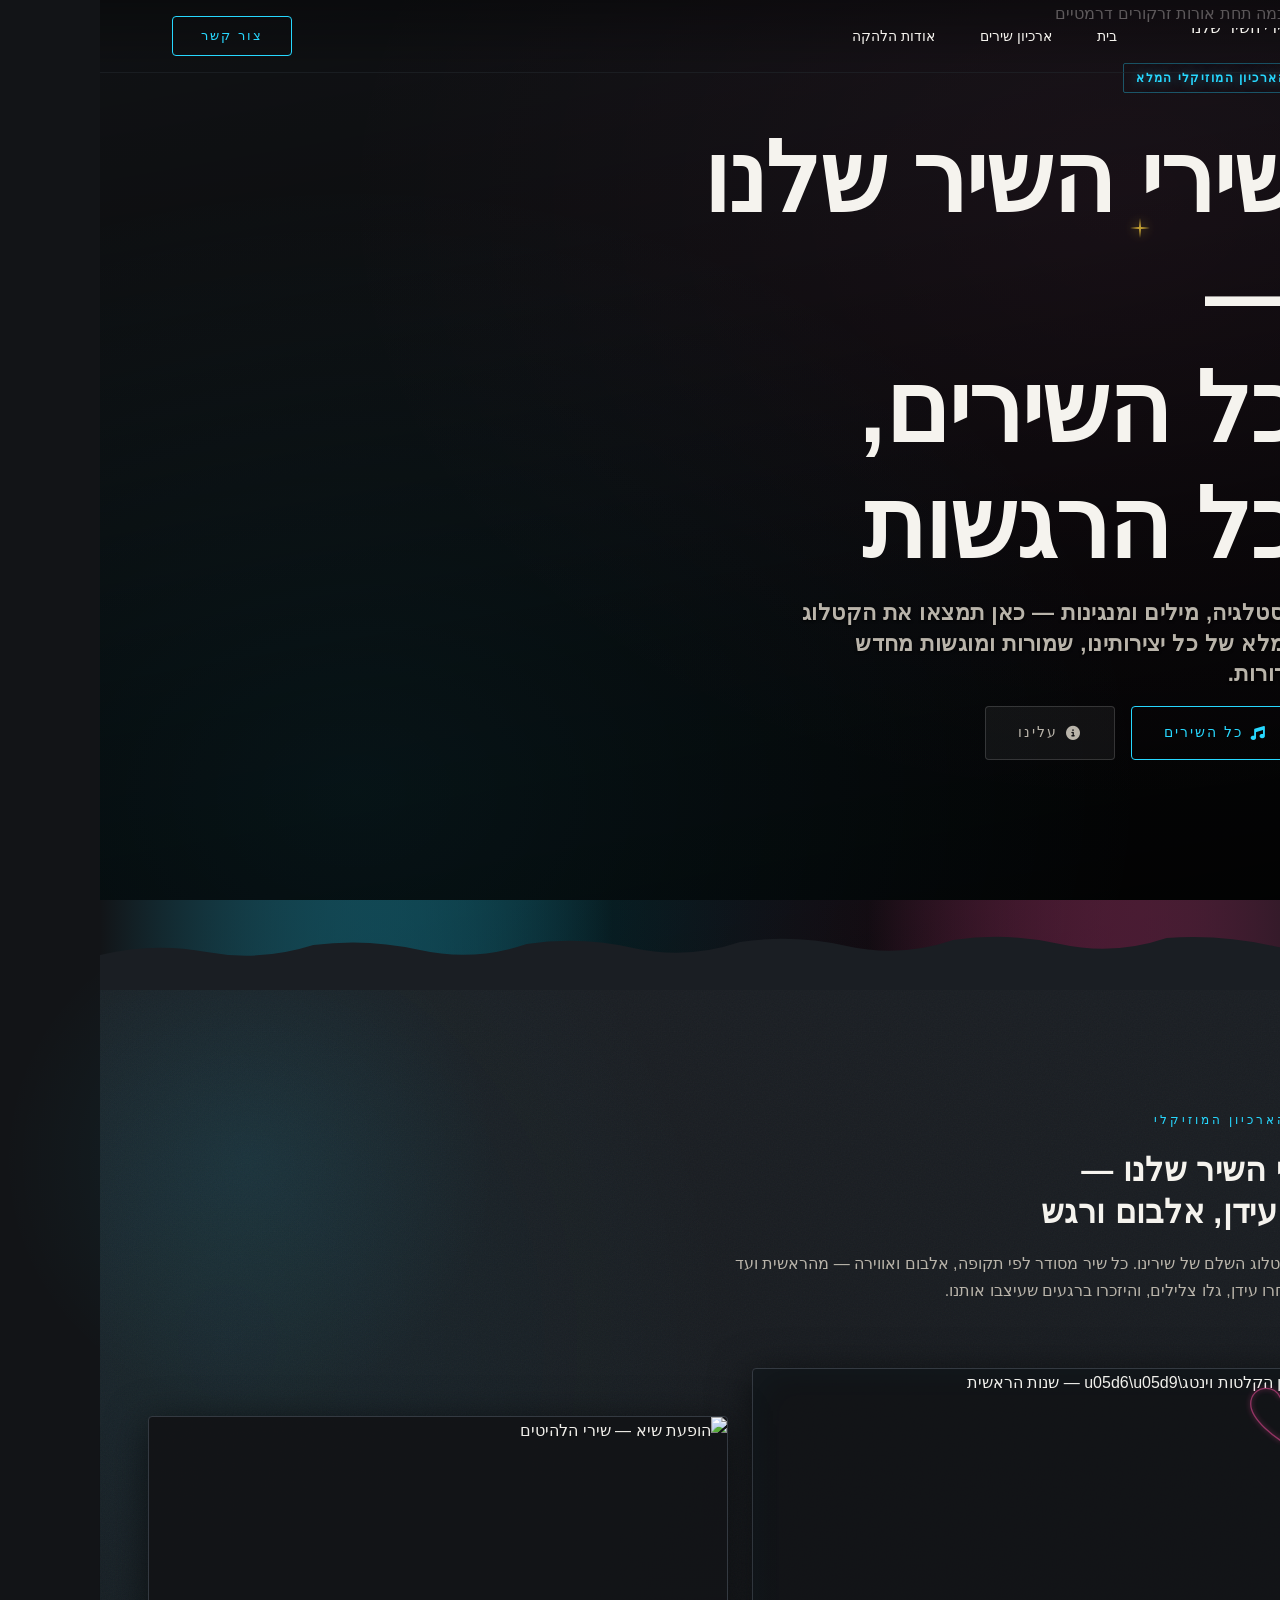
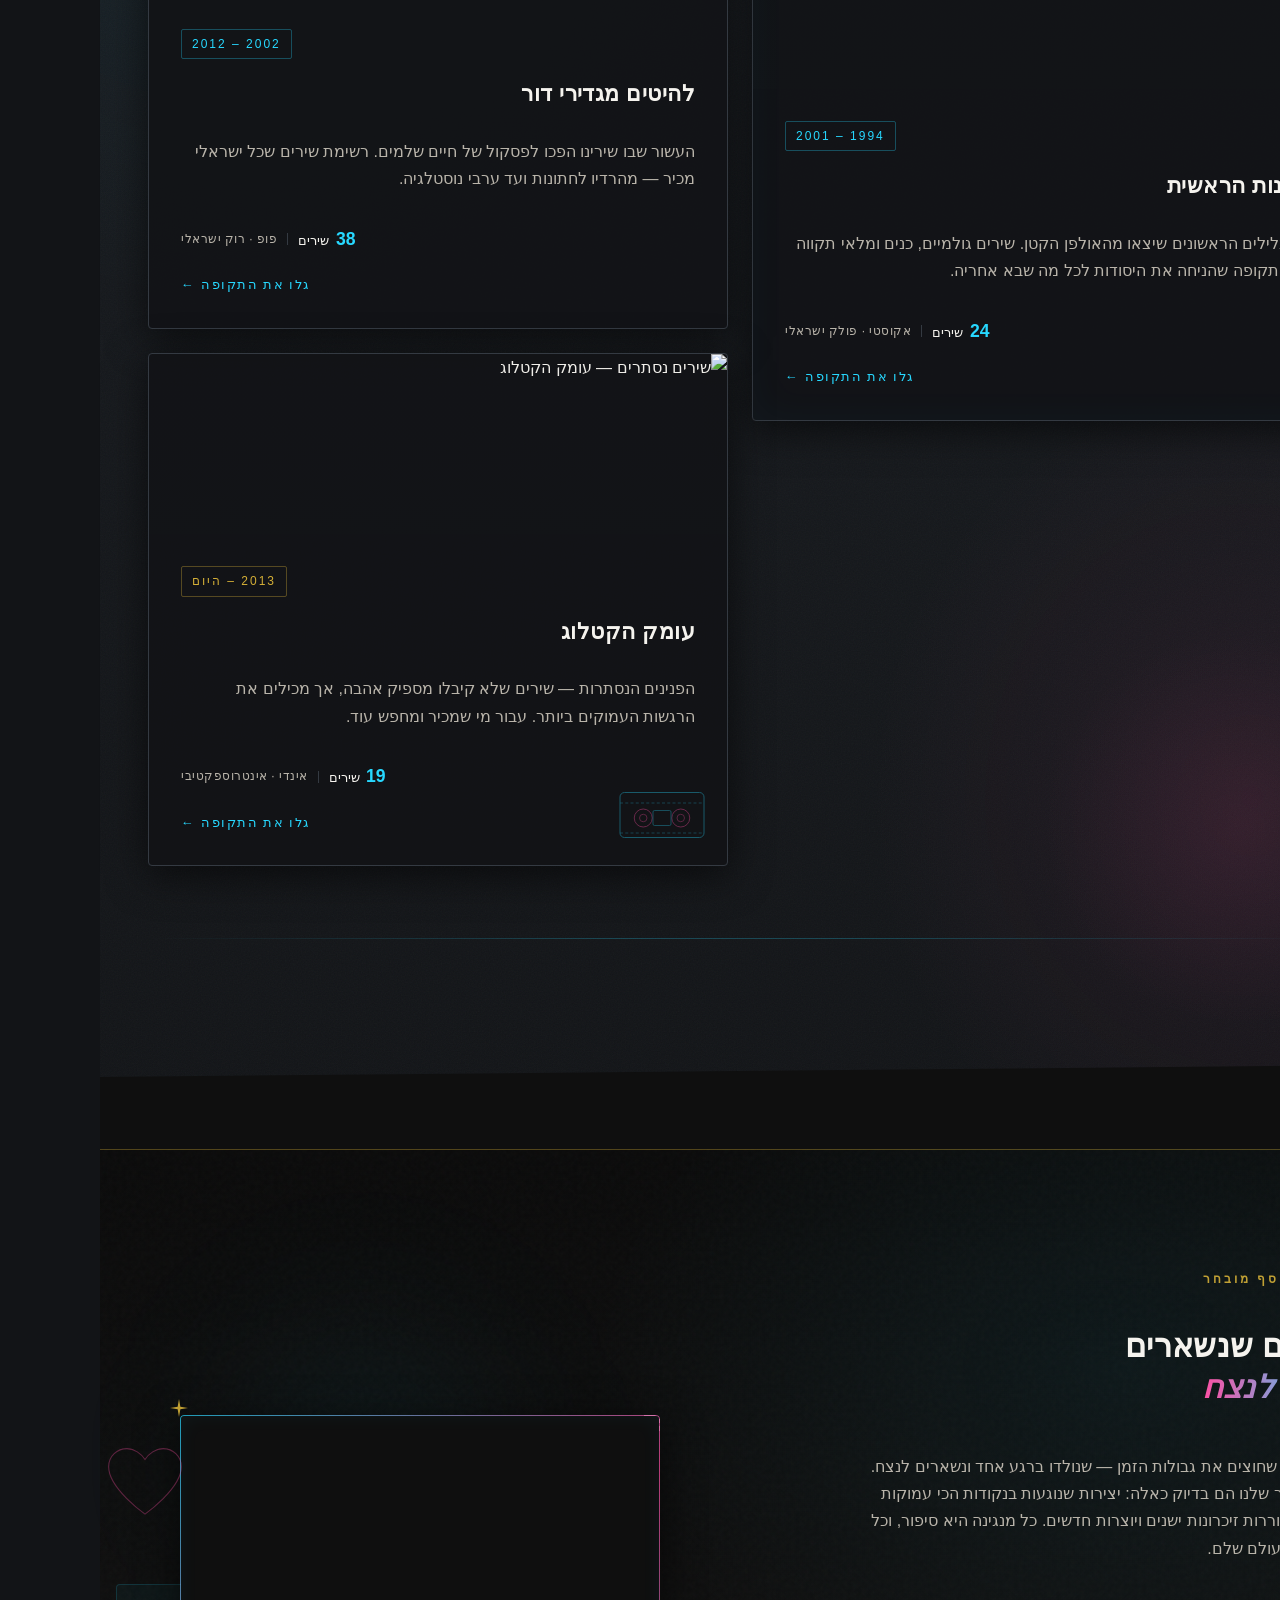
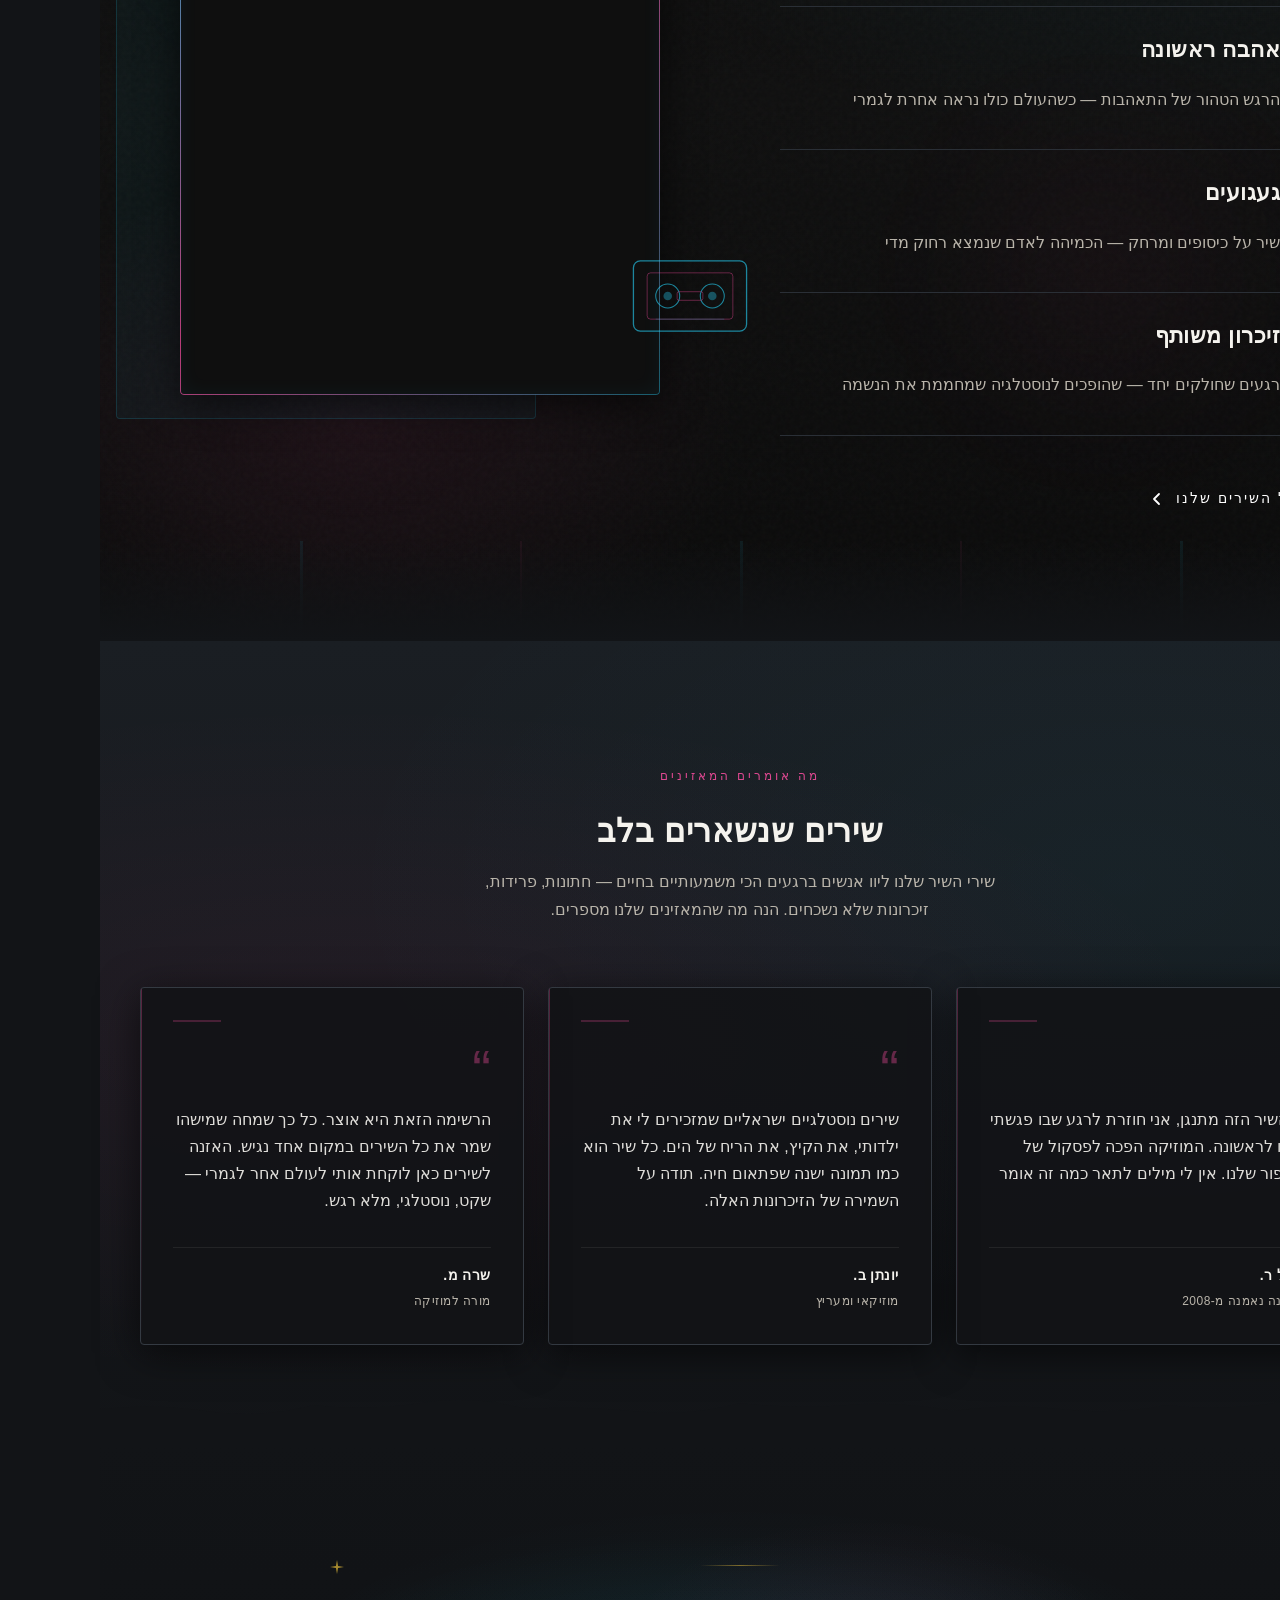
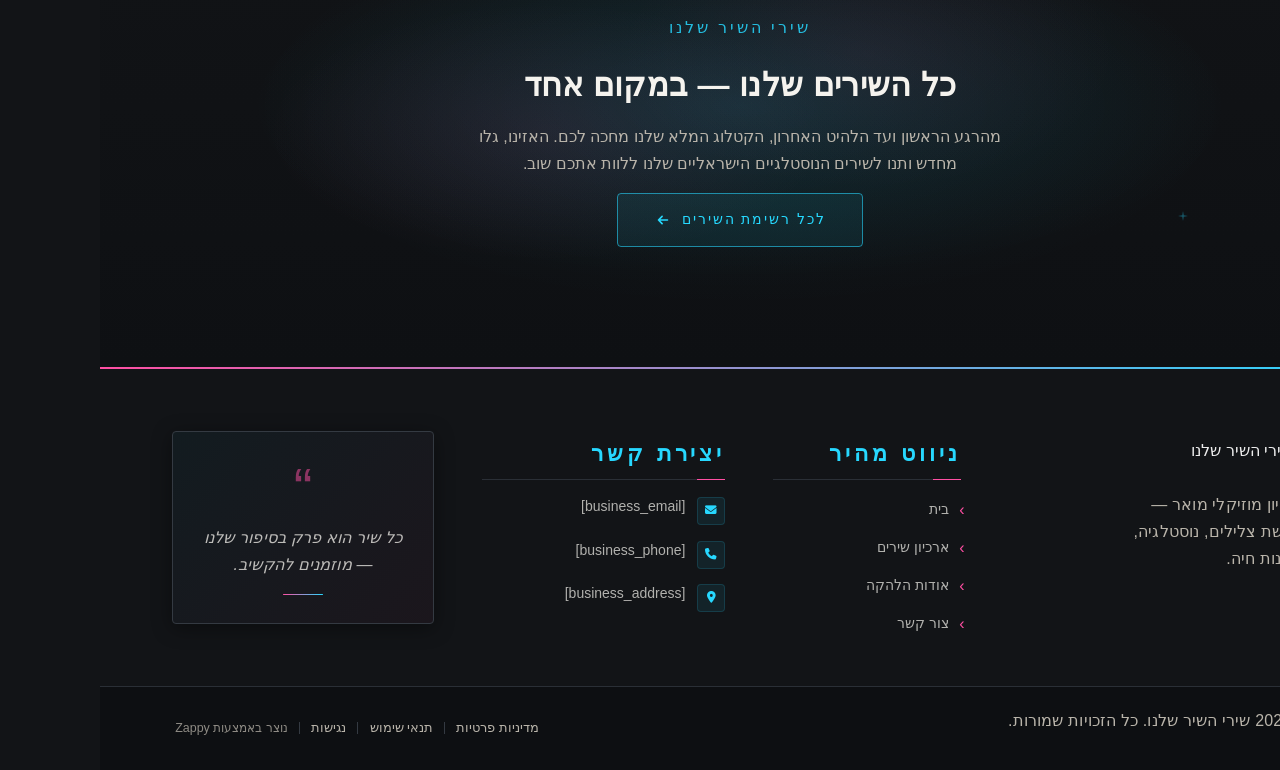
==== commit f40f5194: "Incremental sync: 1 page(s) — update_button" ====
--- a/public/index.html
+++ b/public/index.html
@@ -1005,7 +1005,7 @@
 
 </section>
 
-<section data-band-index="2" class="index-showcase-section" data-layout-spec="בית-showcase" dir="rtl">
+<section data-band-index="2" class="index-showcase-section" data-layout-spec="בית-showcase" dir="rtl" id="index-showcase-section">
   <!-- Decorative background grain texture -->
   <div class="showcase-grain" aria-hidden="true"></div>
 
@@ -1034,21 +1034,21 @@
 
         <!-- Song Highlights List -->
         <ul class="showcase-songs-list" role="list">
-          <li class="showcase-song-item">
+          <li class="showcase-song-item" data-grid-item-index="0">
             <div class="showcase-song-number" aria-hidden="true">01</div>
             <div class="showcase-song-content">
               <h3 class="showcase-song-title">אהבה ראשונה</h3>
               <p class="showcase-song-note">הרגש הטהור של התאהבות — כשהעולם כולו נראה אחרת לגמרי</p>
             </div>
           </li>
-          <li class="showcase-song-item">
+          <li class="showcase-song-item" data-grid-item-index="1">
             <div class="showcase-song-number" aria-hidden="true">02</div>
             <div class="showcase-song-content">
               <h3 class="showcase-song-title">געגועים</h3>
               <p class="showcase-song-note">שיר על כיסופים ומרחק — הכמיהה לאדם שנמצא רחוק מדי</p>
             </div>
           </li>
-          <li class="showcase-song-item">
+          <li class="showcase-song-item" data-grid-item-index="2">
             <div class="showcase-song-number" aria-hidden="true">03</div>
             <div class="showcase-song-content">
               <h3 class="showcase-song-title">זיכרון משותף</h3>
@@ -1058,14 +1058,14 @@
         </ul>
 
         <!-- CTA -->
-        <a href="/songs" class="showcase-cta">
+        <p class="zappy-editable"><a href="/songs" class="showcase-cta" data-native-element="true" data-element-id="btn-1778515596549-ck9hviuop" data-element-type="button" style="outline: medium; color: var(--light-text, #ffffff) !important; border-color: transparent !important; background-color: transparent !important; background-image: none !important;" data-text-color="light">
           <span>לכל השירים שלנו</span>
           <svg data-no-icon-edit="true" aria-hidden="true" width="18" height="18" viewBox="0 0 18 18" fill="none" xmlns="http://www.w3.org/2000/svg">
             <path d="M11 4L6 9L11 14" stroke="currentColor" stroke-width="1.8" stroke-linecap="round" stroke-linejoin="round"></path>
           </svg>
         </a>
 
-      </div>
+      </p></div>
       <!-- END Content Column -->
 
       <!-- END (left) — Image Column -->
@@ -1100,7 +1100,7 @@
         <div class="showcase-image-tile">
           <!-- Neon edge highlight border -->
           <div class="showcase-image-neon-border" aria-hidden="true"></div>
-          <img data-placeholder="index-showcase-image-1" data-context="Moody cinematic album cover art for an Israeli music band — a close-up of a vinyl record or music sheet bathed in dramatic neon cyan and magenta light against deep darkness, with soft golden bokeh in the background. Monochrome treatment with neon edge glow. Emotional, nostalgic, premium music archive aesthetic." width="540" height="620" src="/assets/site-index-showcase-image-1.webp" alt="עטיפת אלבום — שירי השיר שלנו">
+          <img data-placeholder="index-showcase-image-1" data-context="Moody cinematic album cover art for an Israeli music band — a close-up of a vinyl record or music sheet bathed in dramatic neon cyan and magenta light against deep darkness, with soft golden bokeh in the background. Monochrome treatment with neon edge glow. Emotional, nostalgic, premium music archive aesthetic." width="540" height="620" src="/assets/site-index-showcase-image-1.webp" alt="עטיפת אלבום — שירי השיר שלנו" data-element-type="image" data-element-id="img-1778515585159-600yxal3j" style="">
           <!-- Image overlay gradient -->
           <div class="showcase-image-overlay" aria-hidden="true"></div>
         </div>
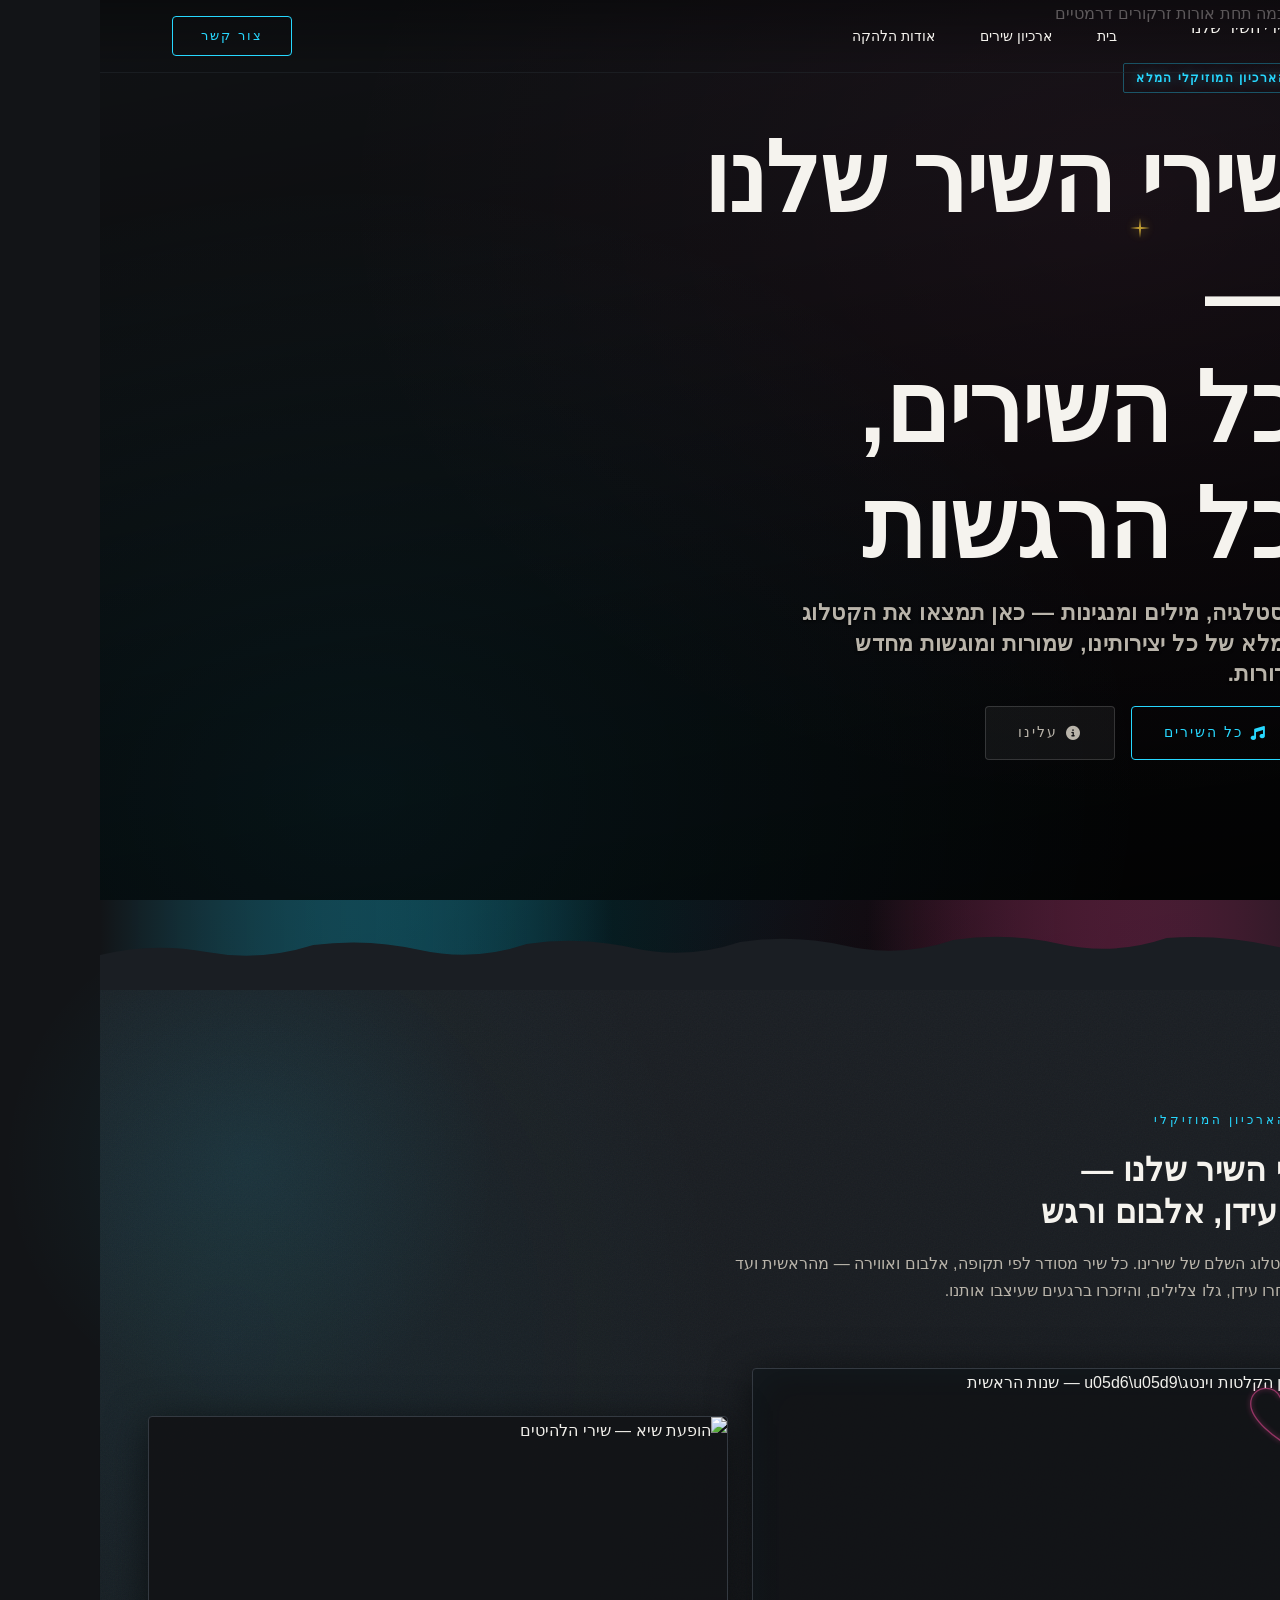
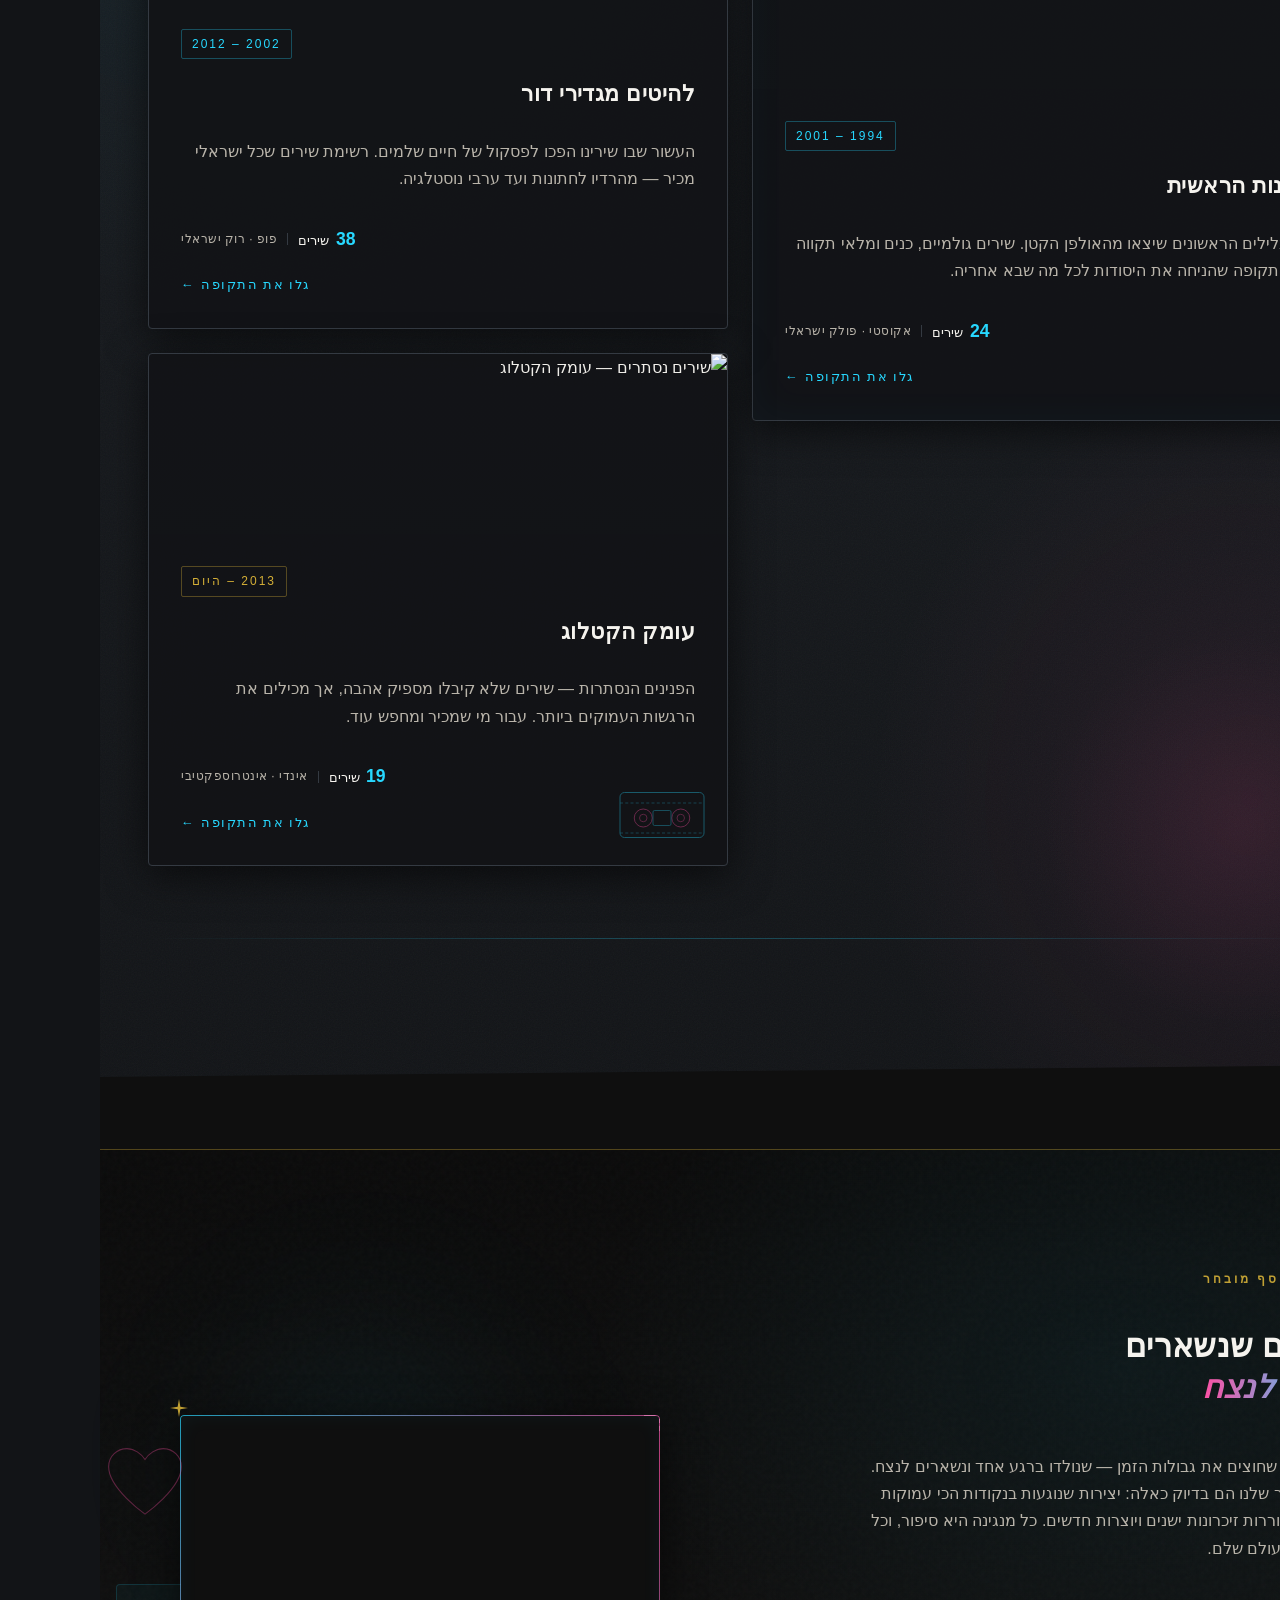
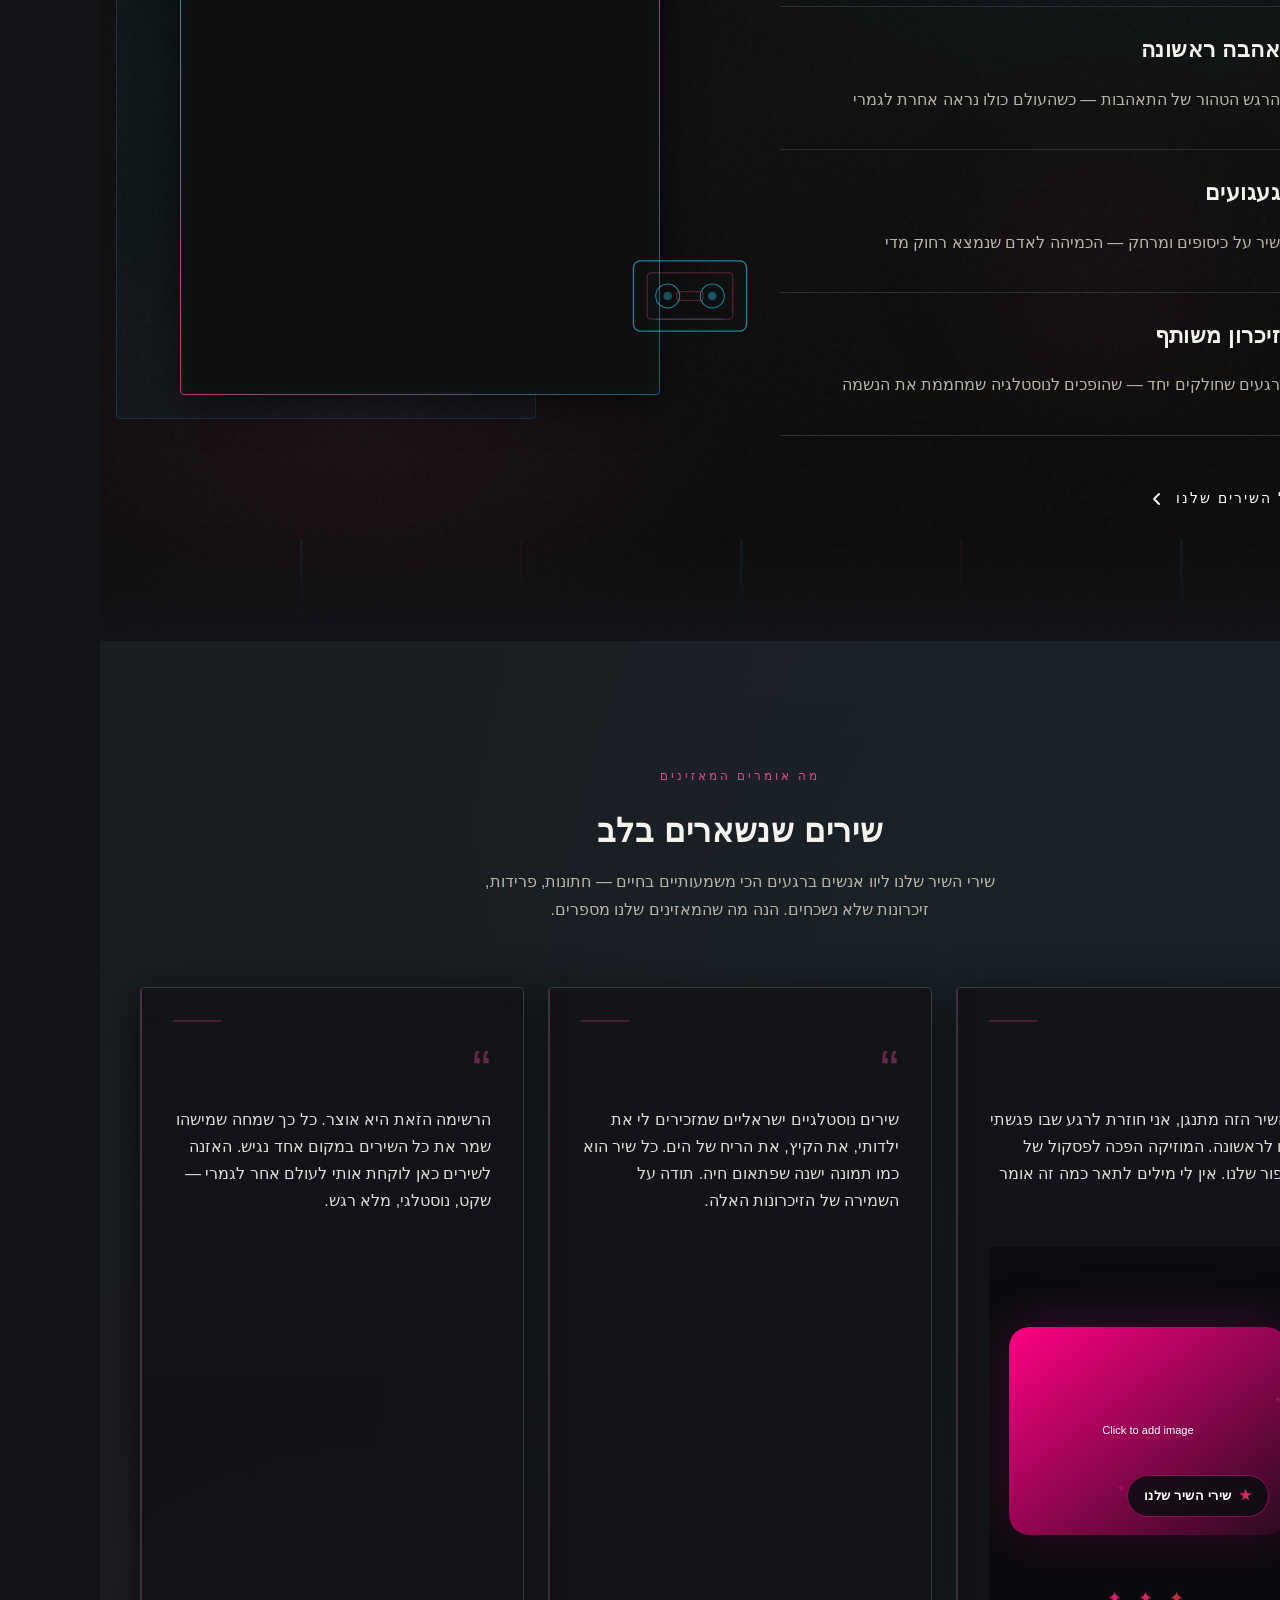
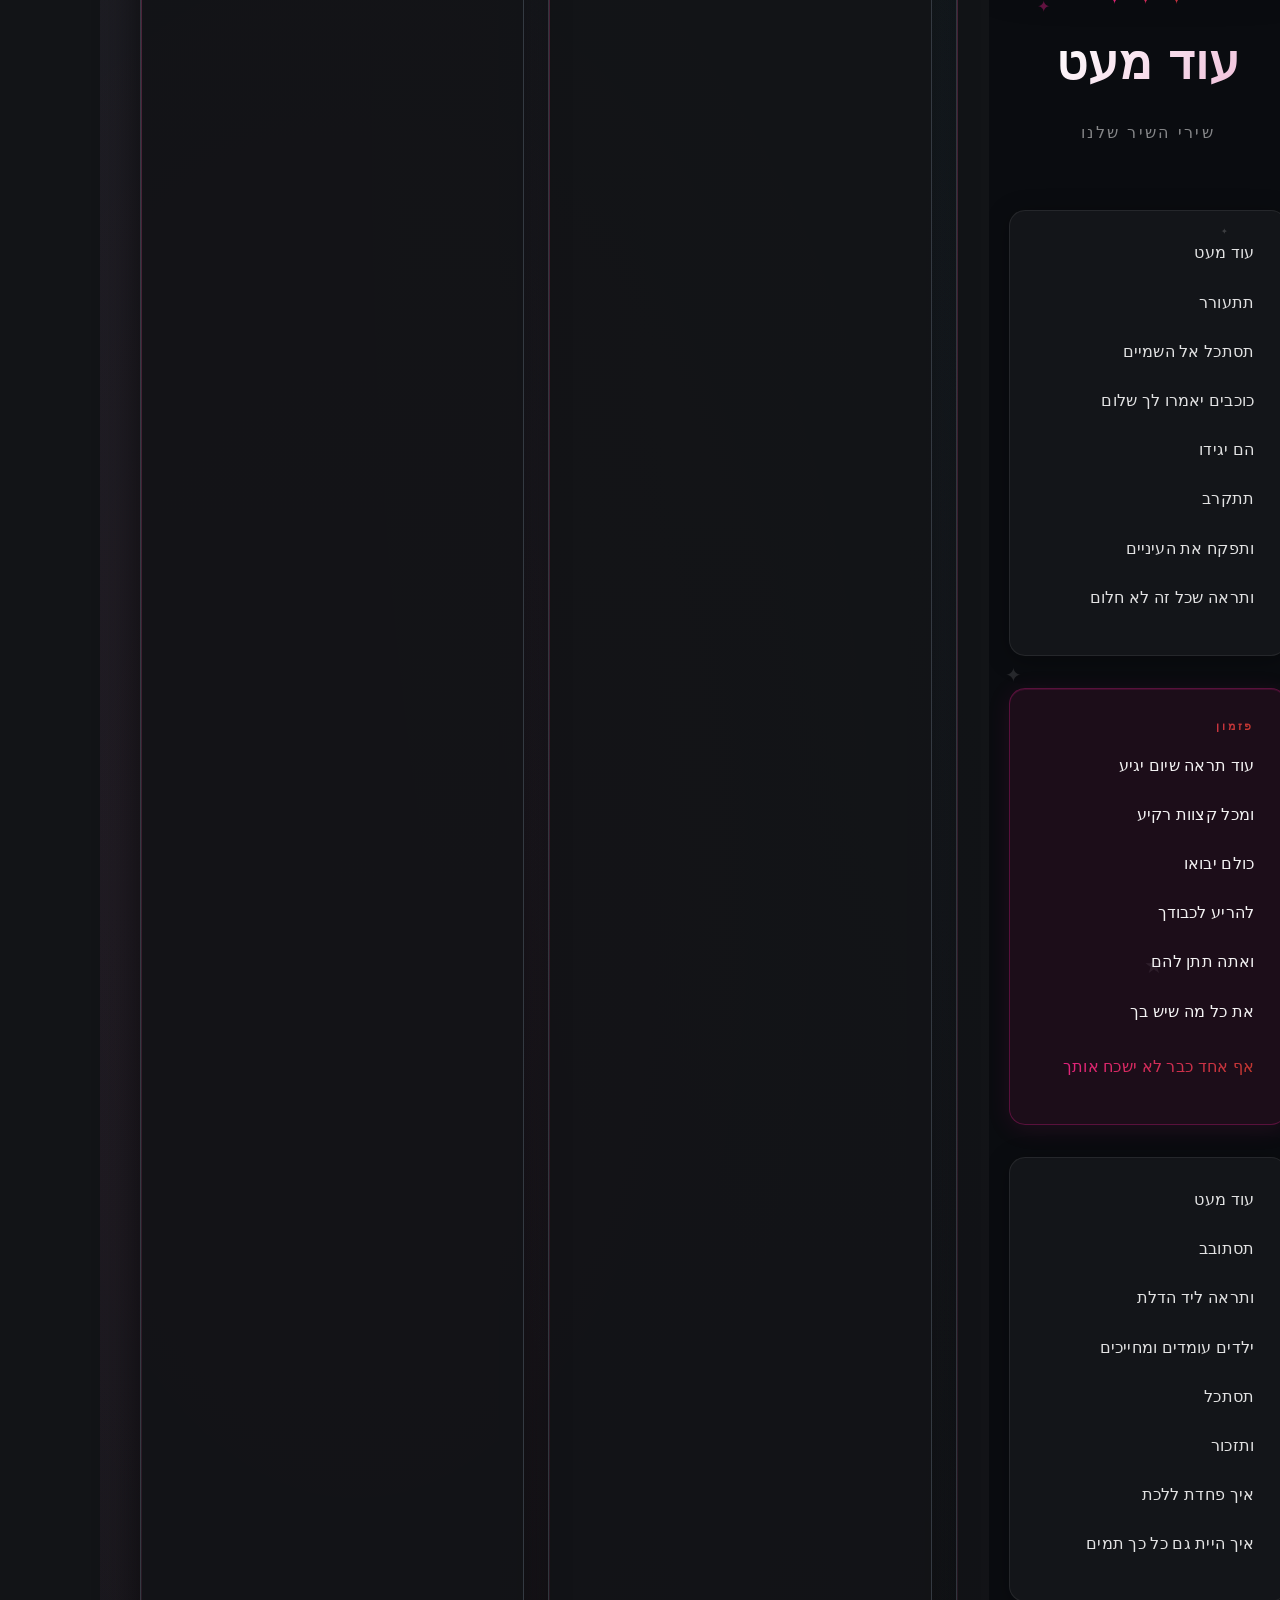
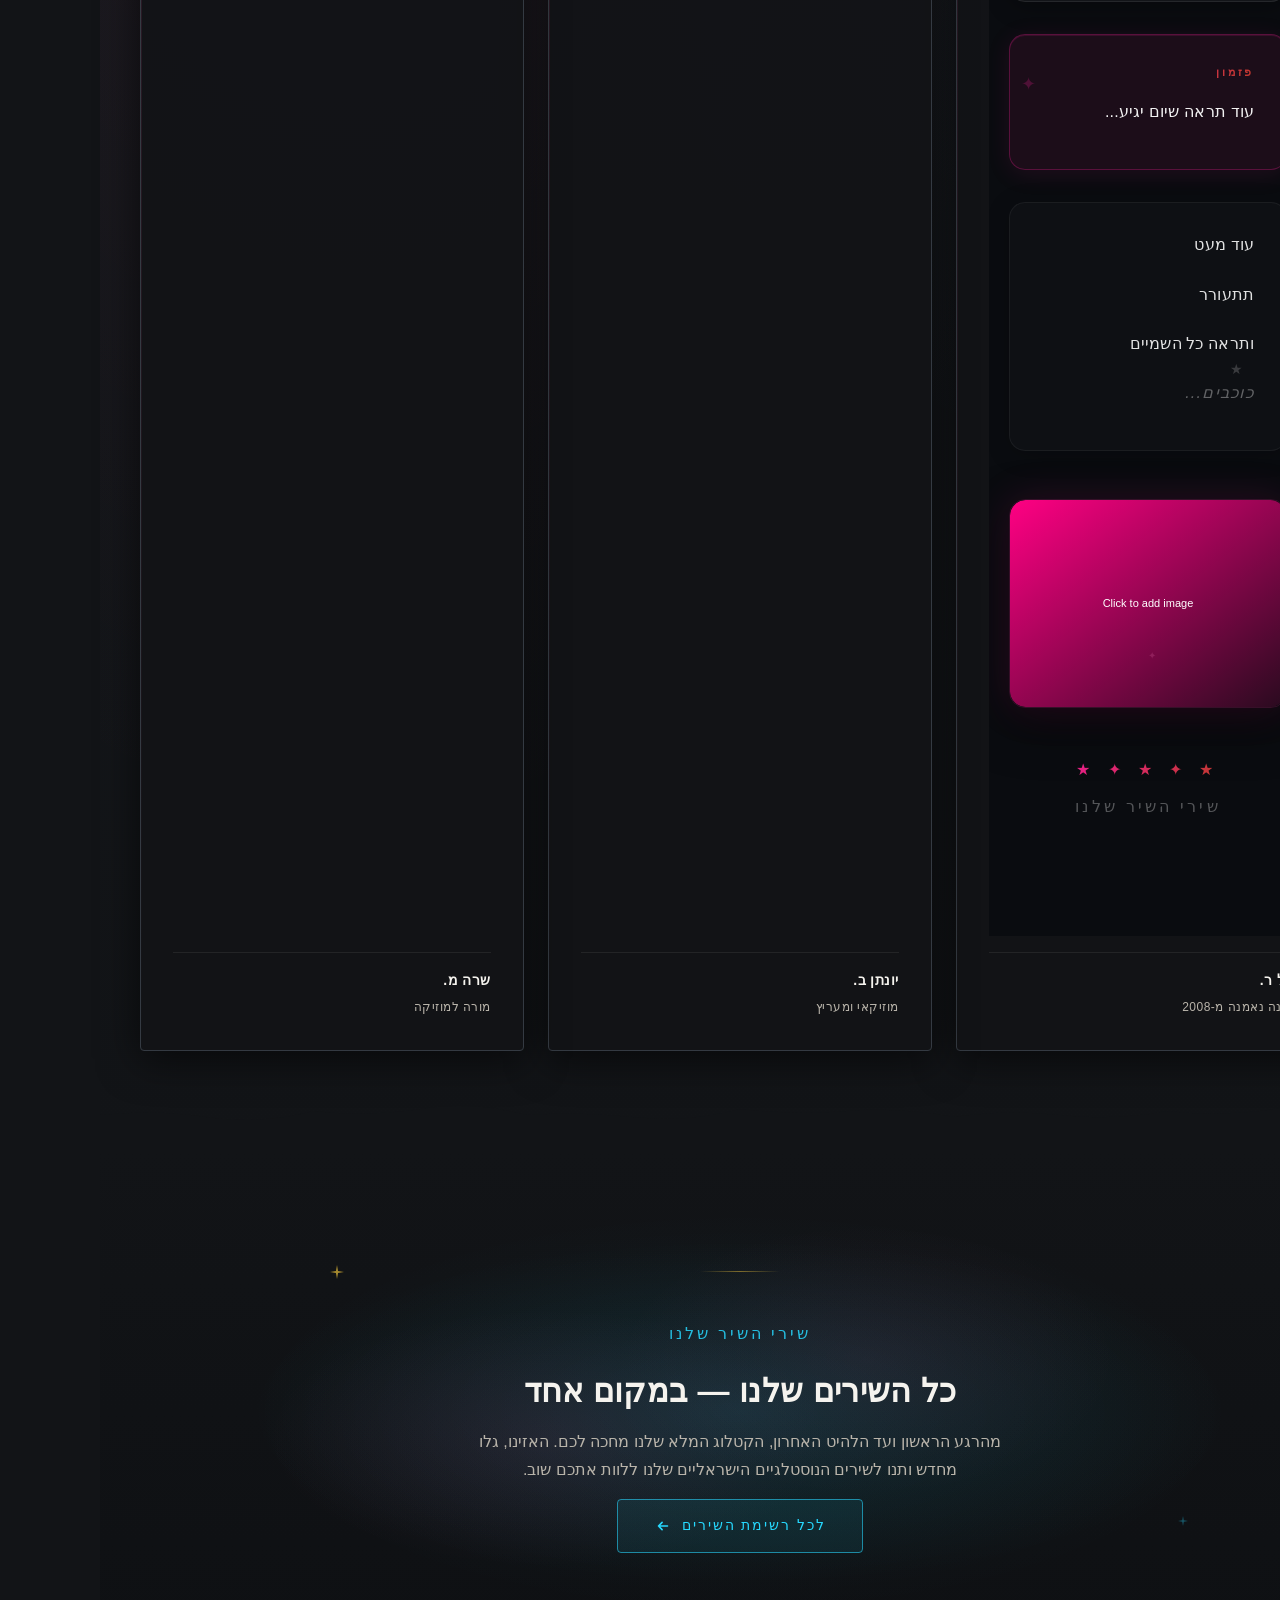
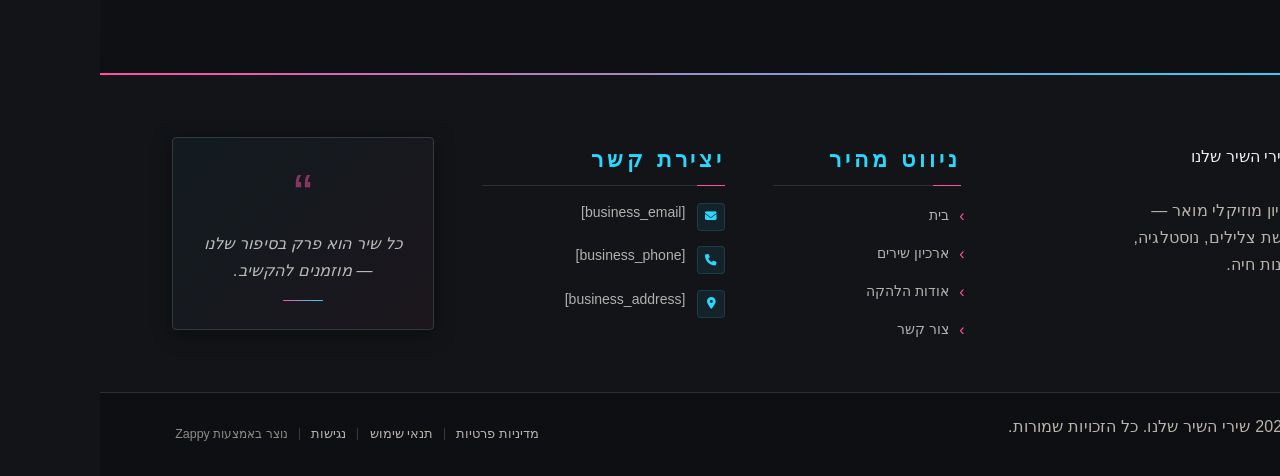
==== commit 0377e63e: "Background sync: Progressive GitHub Sync" ====
--- a/public/index.html
+++ b/public/index.html
@@ -1100,7 +1100,7 @@
         <div class="showcase-image-tile">
           <!-- Neon edge highlight border -->
           <div class="showcase-image-neon-border" aria-hidden="true"></div>
-          <img data-placeholder="index-showcase-image-1" data-context="Moody cinematic album cover art for an Israeli music band — a close-up of a vinyl record or music sheet bathed in dramatic neon cyan and magenta light against deep darkness, with soft golden bokeh in the background. Monochrome treatment with neon edge glow. Emotional, nostalgic, premium music archive aesthetic." width="540" height="620" src="/assets/site-index-showcase-image-1.webp" alt="עטיפת אלבום — שירי השיר שלנו" data-element-type="image" data-element-id="img-1778515585159-600yxal3j" style="">
+          <img data-placeholder="index-showcase-image-1" data-context="Moody cinematic album cover art for an Israeli music band — a close-up of a vinyl record or music sheet bathed in dramatic neon cyan and magenta light against deep darkness, with soft golden bokeh in the background. Monochrome treatment with neon edge glow. Emotional, nostalgic, premium music archive aesthetic." width="540" height="620" src="/assets/site-index-showcase-image-1.webp" alt="עטיפת אלבום — שירי השיר שלנו" data-element-type="image" data-element-id="img-1778515585159-600yxal3j" >
           <!-- Image overlay gradient -->
           <div class="showcase-image-overlay" aria-hidden="true"></div>
         </div>
@@ -1165,7 +1165,110 @@
         <blockquote class="index-reviews-quote-text">
           <p>כשהשיר הזה מתנגן, אני חוזרת לרגע שבו פגשתי אותו לראשונה. המוזיקה הפכה לפסקול של הסיפור שלנו. אין לי מילים לתאר כמה זה אומר לי.</p>
         </blockquote>
-        <footer class="index-reviews-source">
+        
+
+<section class="song-lyrics-section" dir="rtl" lang="he" aria-label="שירי השיר שלנו — מילות השיר" data-zappy-component="true" id="ai-section-1778515834640-ivc2509">
+  <div class="song-lyrics-bg-overlay" aria-hidden="true">
+    <div class="song-lyrics-star song-lyrics-star--1" aria-hidden="true">✦</div>
+    <div class="song-lyrics-star song-lyrics-star--2" aria-hidden="true">✦</div>
+    <div class="song-lyrics-star song-lyrics-star--3" aria-hidden="true">✦</div>
+    <div class="song-lyrics-star song-lyrics-star--4" aria-hidden="true">✦</div>
+    <div class="song-lyrics-star song-lyrics-star--5" aria-hidden="true">✦</div>
+    <div class="song-lyrics-star song-lyrics-star--6" aria-hidden="true">✦</div>
+    <div class="song-lyrics-star song-lyrics-star--7" aria-hidden="true">✦</div>
+    <div class="song-lyrics-star song-lyrics-star--8" aria-hidden="true">★</div>
+    <div class="song-lyrics-star song-lyrics-star--9" aria-hidden="true">✦</div>
+    <div class="song-lyrics-star song-lyrics-star--10" aria-hidden="true">★</div>
+  </div>
+
+  <div class="song-lyrics-container">
+
+    <!-- Hero Image -->
+    <div class="song-lyrics-hero-img-wrap">
+      <img src="data:image/svg+xml,%3Csvg xmlns=%27http://www.w3.org/2000/svg%27 width=%27400%27 height=%27300%27%3E%3Cdefs%3E%3ClinearGradient id=%27grad%27 x1=%270%25%27 y1=%270%25%27 x2=%27100%25%27 y2=%27100%25%27%3E%3Cstop offset=%270%25%27 style=%27stop-color:%23FF0083;stop-opacity:1%27 /%3E%3Cstop offset=%27100%25%27 style=%27stop-color:%23FF008320;stop-opacity:1%27 /%3E%3C/linearGradient%3E%3C/defs%3E%3Crect width=%27100%25%27 height=%27100%25%27 fill=%27url(%23grad)%27/%3E%3Ctext x=%2750%25%27 y=%2750%25%27 font-family=%27Arial, sans-serif%27 font-size=%2716%27 fill=%27white%27 text-anchor=%27middle%27 dy=%27.3em%27 font-weight=%27500%27%3EClick%20to%20add%20image%3C/text%3E%3C/svg%3E" alt="ילד מסתכל אל השמיים המלאים בכוכבים" class="song-lyrics-hero-img" data-placeholder="song-hero-1" data-context="A child standing outside at night looking up at a glowing starry sky, magical dreamy atmosphere, soft warm light, hopeful and inspiring mood">
+      <div class="song-lyrics-hero-badge" aria-hidden="true">
+        <span class="song-lyrics-hero-badge-icon">★</span>
+        <span>שירי השיר שלנו</span>
+      </div>
+    </div>
+
+    <!-- Song Title -->
+    <header class="song-lyrics-header">
+      <div class="song-lyrics-title-accent" aria-hidden="true">✦ ✦ ✦</div>
+      <h1 class="song-lyrics-title">עוד מעט</h1>
+      <p class="song-lyrics-subtitle">שירי השיר שלנו</p>
+    </header>
+
+    <!-- Lyrics Content -->
+    <article class="song-lyrics-content" aria-label="מילות השיר">
+
+      <!-- Verse 1 -->
+      <div class="song-lyrics-verse song-lyrics-verse--verse">
+        <p class="song-lyrics-line">עוד מעט</p>
+        <p class="song-lyrics-line">תתעורר</p>
+        <p class="song-lyrics-line">תסתכל אל השמיים</p>
+        <p class="song-lyrics-line">כוכבים יאמרו לך שלום</p>
+        <p class="song-lyrics-line">הם יגידו</p>
+        <p class="song-lyrics-line">תתקרב</p>
+        <p class="song-lyrics-line">ותפקח את העיניים</p>
+        <p class="song-lyrics-line">ותראה שכל זה לא חלום</p>
+      </div>
+
+      <!-- Chorus -->
+      <div class="song-lyrics-verse song-lyrics-verse--chorus" role="region" aria-label="פזמון">
+        <div class="song-lyrics-chorus-label" aria-hidden="true">פזמון</div>
+        <p class="song-lyrics-line">עוד תראה שיום יגיע</p>
+        <p class="song-lyrics-line">ומכל קצוות רקיע</p>
+        <p class="song-lyrics-line">כולם יבואו</p>
+        <p class="song-lyrics-line">להריע לכבודך</p>
+        <p class="song-lyrics-line">ואתה תתן להם</p>
+        <p class="song-lyrics-line">את כל מה שיש בך</p>
+        <p class="song-lyrics-line song-lyrics-line--highlight">אף אחד כבר לא ישכח אותך</p>
+      </div>
+
+      <!-- Verse 2 -->
+      <div class="song-lyrics-verse song-lyrics-verse--verse">
+        <p class="song-lyrics-line">עוד מעט</p>
+        <p class="song-lyrics-line">תסתובב</p>
+        <p class="song-lyrics-line">ותראה ליד הדלת</p>
+        <p class="song-lyrics-line">ילדים עומדים ומחייכים</p>
+        <p class="song-lyrics-line">תסתכל</p>
+        <p class="song-lyrics-line">ותזכור</p>
+        <p class="song-lyrics-line">איך פחדת ללכת</p>
+        <p class="song-lyrics-line">איך היית גם כל כך תמים</p>
+      </div>
+
+      <!-- Chorus Repeat -->
+      <div class="song-lyrics-verse song-lyrics-verse--chorus" role="region" aria-label="פזמון חוזר">
+        <div class="song-lyrics-chorus-label" aria-hidden="true">פזמון</div>
+        <p class="song-lyrics-line">עוד תראה שיום יגיע...</p>
+      </div>
+
+      <!-- Final Verse -->
+      <div class="song-lyrics-verse song-lyrics-verse--outro">
+        <p class="song-lyrics-line">עוד מעט</p>
+        <p class="song-lyrics-line">תתעורר</p>
+        <p class="song-lyrics-line">ותראה כל השמיים</p>
+        <p class="song-lyrics-line song-lyrics-line--fade">כוכבים...</p>
+      </div>
+
+    </article>
+
+    <!-- Bottom Image -->
+    <div class="song-lyrics-bottom-img-wrap">
+      <img src="data:image/svg+xml,%3Csvg xmlns=%27http://www.w3.org/2000/svg%27 width=%27400%27 height=%27300%27%3E%3Cdefs%3E%3ClinearGradient id=%27grad%27 x1=%270%25%27 y1=%270%25%27 x2=%27100%25%27 y2=%27100%25%27%3E%3Cstop offset=%270%25%27 style=%27stop-color:%23FF0083;stop-opacity:1%27 /%3E%3Cstop offset=%27100%25%27 style=%27stop-color:%23FF008320;stop-opacity:1%27 /%3E%3C/linearGradient%3E%3C/defs%3E%3Crect width=%27100%25%27 height=%27100%25%27 fill=%27url(%23grad)%27/%3E%3Ctext x=%2750%25%27 y=%2750%25%27 font-family=%27Arial, sans-serif%27 font-size=%2716%27 fill=%27white%27 text-anchor=%27middle%27 dy=%27.3em%27 font-weight=%27500%27%3EClick%20to%20add%20image%3C/text%3E%3C/svg%3E" alt="ילדים עומדים ומחייכים ליד דלת, אור חם ומזמין" class="song-lyrics-bottom-img" data-placeholder="song-bottom-1" data-context="Happy smiling children standing by a doorway in warm golden light, joyful and innocent, soft focus, heartwarming scene">
+    </div>
+
+    <!-- Footer Decoration -->
+    <footer class="song-lyrics-footer" aria-label="סיום השיר">
+      <div class="song-lyrics-footer-stars" aria-hidden="true">★ ✦ ★ ✦ ★</div>
+      <p class="song-lyrics-footer-text">שירי השיר שלנו</p>
+    </footer>
+
+  </div>
+</section>
+
+<footer class="index-reviews-source">
           <span class="index-reviews-name">מיכל ר.</span>
           <span class="index-reviews-label">מאזינה נאמנה מ-2008</span>
         </footer>
--- a/styles.css
+++ b/styles.css
@@ -8579,6 +8579,372 @@
 ._access-icon {
   display: flex !important;
 }
+
+/* Added Component Styles */
+/* ===== SONG LYRICS SECTION ===== */
+.song-lyrics-section {
+  position: relative;
+  background: #0a0c10;
+  padding: 80px 20px 100px;
+  font-family: system-ui, sans-serif;
+  direction: rtl;
+  overflow: hidden;
+  min-height: 100vh;
+}
+
+/* Starry background overlay */
+.song-lyrics-bg-overlay {
+  position: absolute;
+  inset: 0;
+  pointer-events: none;
+  z-index: 0;
+}
+
+.song-lyrics-star {
+  position: absolute;
+  color: rgba(255, 255, 255, 0.18);
+  font-size: 14px;
+  animation: song-lyrics-twinkle 3s ease-in-out infinite;
+  user-select: none;
+}
+
+.song-lyrics-star--1  { top: 5%;  right: 8%;  font-size: 10px; animation-delay: 0s; }
+.song-lyrics-star--2  { top: 12%; left: 15%;  font-size: 16px; animation-delay: 0.5s; color: rgba(233,30,140,0.4); }
+.song-lyrics-star--3  { top: 20%; right: 25%; font-size: 8px;  animation-delay: 1s; }
+.song-lyrics-star--4  { top: 35%; left: 5%;   font-size: 20px; animation-delay: 1.5s; color: rgba(255,255,255,0.12); }
+.song-lyrics-star--5  { top: 8%;  left: 40%;  font-size: 12px; animation-delay: 0.7s; color: rgba(233,30,140,0.3); }
+.song-lyrics-star--6  { top: 55%; right: 6%;  font-size: 9px;  animation-delay: 2s; }
+.song-lyrics-star--7  { top: 70%; left: 10%;  font-size: 18px; animation-delay: 0.3s; color: rgba(233,30,140,0.25); }
+.song-lyrics-star--8  { top: 80%; right: 20%; font-size: 14px; animation-delay: 1.2s; }
+.song-lyrics-star--9  { top: 90%; left: 50%;  font-size: 10px; animation-delay: 0.9s; }
+.song-lyrics-star--10 { top: 45%; right: 45%; font-size: 22px; animation-delay: 1.8s; color: rgba(255,255,255,0.08); }
+
+@keyframes song-lyrics-twinkle {
+  0%, 100% { opacity: 0.3; transform: scale(1); }
+  50%       { opacity: 1;   transform: scale(1.3); }
+}
+
+/* Container */
+.song-lyrics-container {
+  position: relative;
+  z-index: 1;
+  max-width: 680px;
+  margin: 0 auto;
+  display: flex;
+  flex-direction: column;
+  align-items: center;
+  gap: 48px;
+}
+
+/* ===== HERO IMAGE ===== */
+.song-lyrics-hero-img-wrap {
+  position: relative;
+  width: 100%;
+  max-width: 520px;
+  border-radius: 20px;
+  overflow: hidden;
+  box-shadow:
+    0 0 60px rgba(233, 30, 140, 0.25),
+    0 20px 60px rgba(0, 0, 0, 0.6);
+}
+
+.song-lyrics-hero-img {
+  width: 100%;
+  height: auto;
+  display: block;
+  max-width: 100%;
+  border-radius: 20px;
+  transition: transform 0.5s ease;
+}
+
+.song-lyrics-hero-img-wrap:hover .song-lyrics-hero-img {
+  transform: scale(1.03);
+}
+
+.song-lyrics-hero-badge {
+  position: absolute;
+  bottom: 18px;
+  right: 18px;
+  background: rgba(10, 12, 16, 0.85);
+  border: 1px solid rgba(233, 30, 140, 0.5);
+  border-radius: 30px;
+  padding: 8px 16px;
+  display: flex;
+  align-items: center;
+  gap: 7px;
+  color: #fff;
+  font-size: 13px;
+  font-weight: 600;
+  letter-spacing: 0.03em;
+  backdrop-filter: blur(8px);
+}
+
+.song-lyrics-hero-badge-icon {
+  background: var(--gradient-primary, linear-gradient(135deg, #E91E8C 0%, #C0392B 100%));
+  -webkit-background-clip: text;
+  -webkit-text-fill-color: transparent;
+  background-clip: text;
+  font-size: 14px;
+}
+
+/* ===== HEADER ===== */
+.song-lyrics-header {
+  text-align: center;
+  display: flex;
+  flex-direction: column;
+  align-items: center;
+  gap: 12px;
+}
+
+.song-lyrics-title-accent {
+  font-size: 18px;
+  background: var(--gradient-primary, linear-gradient(135deg, #E91E8C 0%, #C0392B 100%));
+  -webkit-background-clip: text;
+  -webkit-text-fill-color: transparent;
+  background-clip: text;
+  letter-spacing: 0.3em;
+  animation: song-lyrics-twinkle 2s ease-in-out infinite;
+}
+
+.song-lyrics-title {
+  font-size: clamp(2.4rem, 6vw, 4rem);
+  font-weight: 800;
+  color: #ffffff;
+  margin: 0;
+  letter-spacing: 0.02em;
+  line-height: 1.1;
+  background: linear-gradient(135deg, #ffffff 0%, #f0c0da 100%);
+  -webkit-background-clip: text;
+  -webkit-text-fill-color: transparent;
+  background-clip: text;
+  text-shadow: none;
+}
+
+.song-lyrics-subtitle {
+  font-size: 1rem;
+  color: rgba(255, 255, 255, 0.5);
+  margin: 0;
+  letter-spacing: 0.15em;
+  text-transform: uppercase;
+  font-weight: 400;
+}
+
+/* ===== LYRICS CONTENT ===== */
+.song-lyrics-content {
+  width: 100%;
+  display: flex;
+  flex-direction: column;
+  gap: 32px;
+}
+
+/* ===== VERSE BLOCKS ===== */
+.song-lyrics-verse {
+  position: relative;
+  border-radius: 16px;
+  padding: 28px 32px;
+  display: flex;
+  flex-direction: column;
+  gap: 6px;
+  transition: transform 0.3s ease, box-shadow 0.3s ease;
+}
+
+.song-lyrics-verse:hover {
+  transform: translateY(-3px);
+}
+
+/* Regular verse */
+.song-lyrics-verse--verse {
+  background: rgba(255, 255, 255, 0.04);
+  border: 1px solid rgba(255, 255, 255, 0.08);
+  box-shadow: 0 4px 24px rgba(0, 0, 0, 0.3);
+}
+
+.song-lyrics-verse--verse:hover {
+  box-shadow: 0 8px 36px rgba(0, 0, 0, 0.4);
+  background: rgba(255, 255, 255, 0.06);
+}
+
+/* Chorus */
+.song-lyrics-verse--chorus {
+  background: rgba(233, 30, 140, 0.08);
+  border: 1px solid rgba(233, 30, 140, 0.3);
+  box-shadow:
+    0 4px 24px rgba(233, 30, 140, 0.1),
+    inset 0 1px 0 rgba(233, 30, 140, 0.15);
+}
+
+.song-lyrics-verse--chorus:hover {
+  box-shadow:
+    0 8px 40px rgba(233, 30, 140, 0.2),
+    inset 0 1px 0 rgba(233, 30, 140, 0.2);
+}
+
+/* Outro */
+.song-lyrics-verse--outro {
+  background: rgba(255, 255, 255, 0.02);
+  border: 1px solid rgba(255, 255, 255, 0.05);
+  box-shadow: 0 4px 24px rgba(0, 0, 0, 0.2);
+}
+
+/* Chorus label */
+.song-lyrics-chorus-label {
+  font-size: 11px;
+  font-weight: 700;
+  letter-spacing: 0.25em;
+  text-transform: uppercase;
+  background: var(--gradient-primary, linear-gradient(135deg, #E91E8C 0%, #C0392B 100%));
+  -webkit-background-clip: text;
+  -webkit-text-fill-color: transparent;
+  background-clip: text;
+  margin-bottom: 10px;
+}
+
+/* ===== LINES ===== */
+.song-lyrics-line {
+  margin: 0;
+  font-size: clamp(1.05rem, 2.5vw, 1.2rem);
+  font-weight: 400;
+  color: rgba(255, 255, 255, 0.88);
+  line-height: 1.9;
+  letter-spacing: 0.01em;
+  transition: color 0.2s ease;
+}
+
+.song-lyrics-verse--chorus .song-lyrics-line {
+  color: rgba(255, 255, 255, 0.95);
+  font-weight: 500;
+}
+
+.song-lyrics-line--highlight {
+  font-size: clamp(1.1rem, 2.8vw, 1.3rem);
+  font-weight: 700;
+  background: var(--gradient-primary, linear-gradient(135deg, #E91E8C 0%, #C0392B 100%));
+  -webkit-background-clip: text;
+  -webkit-text-fill-color: transparent;
+  background-clip: text;
+  padding-top: 6px;
+}
+
+.song-lyrics-line--fade {
+  color: rgba(255, 255, 255, 0.35);
+  font-style: italic;
+  font-size: clamp(1.1rem, 2.8vw, 1.3rem);
+  font-weight: 300;
+  letter-spacing: 0.08em;
+}
+
+/* ===== BOTTOM IMAGE ===== */
+.song-lyrics-bottom-img-wrap {
+  width: 100%;
+  max-width: 420px;
+  border-radius: 16px;
+  overflow: hidden;
+  box-shadow:
+    0 0 40px rgba(233, 30, 140, 0.15),
+    0 16px 48px rgba(0, 0, 0, 0.5);
+  border: 1px solid rgba(233, 30, 140, 0.2);
+  transition: transform 0.4s ease, box-shadow 0.4s ease;
+}
+
+.song-lyrics-bottom-img-wrap:hover {
+  transform: translateY(-4px);
+  box-shadow:
+    0 0 60px rgba(233, 30, 140, 0.25),
+    0 24px 60px rgba(0, 0, 0, 0.6);
+}
+
+.song-lyrics-bottom-img {
+  width: 100%;
+  height: auto;
+  display: block;
+  max-width: 100%;
+  border-radius: 16px;
+  transition: transform 0.5s ease;
+}
+
+.song-lyrics-bottom-img-wrap:hover .song-lyrics-bottom-img {
+  transform: scale(1.04);
+}
+
+/* ===== FOOTER ===== */
+.song-lyrics-footer {
+  text-align: center;
+  display: flex;
+  flex-direction: column;
+  align-items: center;
+  gap: 10px;
+}
+
+.song-lyrics-footer-stars {
+  font-size: 16px;
+  letter-spacing: 0.4em;
+  background: var(--gradient-primary, linear-gradient(135deg, #E91E8C 0%, #C0392B 100%));
+  -webkit-background-clip: text;
+  -webkit-text-fill-color: transparent;
+  background-clip: text;
+  animation: song-lyrics-twinkle 2.5s ease-in-out infinite;
+}
+
+.song-lyrics-footer-text {
+  margin: 0;
+  font-size: 0.85rem;
+  color: rgba(255, 255, 255, 0.3);
+  letter-spacing: 0.2em;
+  text-transform: uppercase;
+  font-weight: 400;
+}
+
+/* ===== RESPONSIVE ===== */
+@media (max-width: 768px) {
+  .song-lyrics-section {
+    padding: 60px 16px 80px;
+  }
+
+  .song-lyrics-container {
+    gap: 36px;
+  }
+
+  .song-lyrics-verse {
+    padding: 22px 22px;
+  }
+
+  .song-lyrics-hero-img-wrap {
+    max-width: 100%;
+  }
+
+  .song-lyrics-bottom-img-wrap {
+    max-width: 100%;
+  }
+}
+
+@media (max-width: 480px) {
+  .song-lyrics-section {
+    padding: 48px 12px 64px;
+  }
+
+  .song-lyrics-container {
+    gap: 28px;
+  }
+
+  .song-lyrics-verse {
+    padding: 18px 16px;
+  }
+
+  .song-lyrics-line {
+    font-size: 1rem;
+  }
+
+  .song-lyrics-title {
+    font-size: 2.2rem;
+  }
+
+  .song-lyrics-hero-badge {
+    bottom: 12px;
+    right: 12px;
+    font-size: 12px;
+    padding: 6px 12px;
+  }
+}
 /* mobile-submenu-overflow-fix */
 @media (max-width: 768px) {
   .navbar .sub-menu.mobile-expanded,
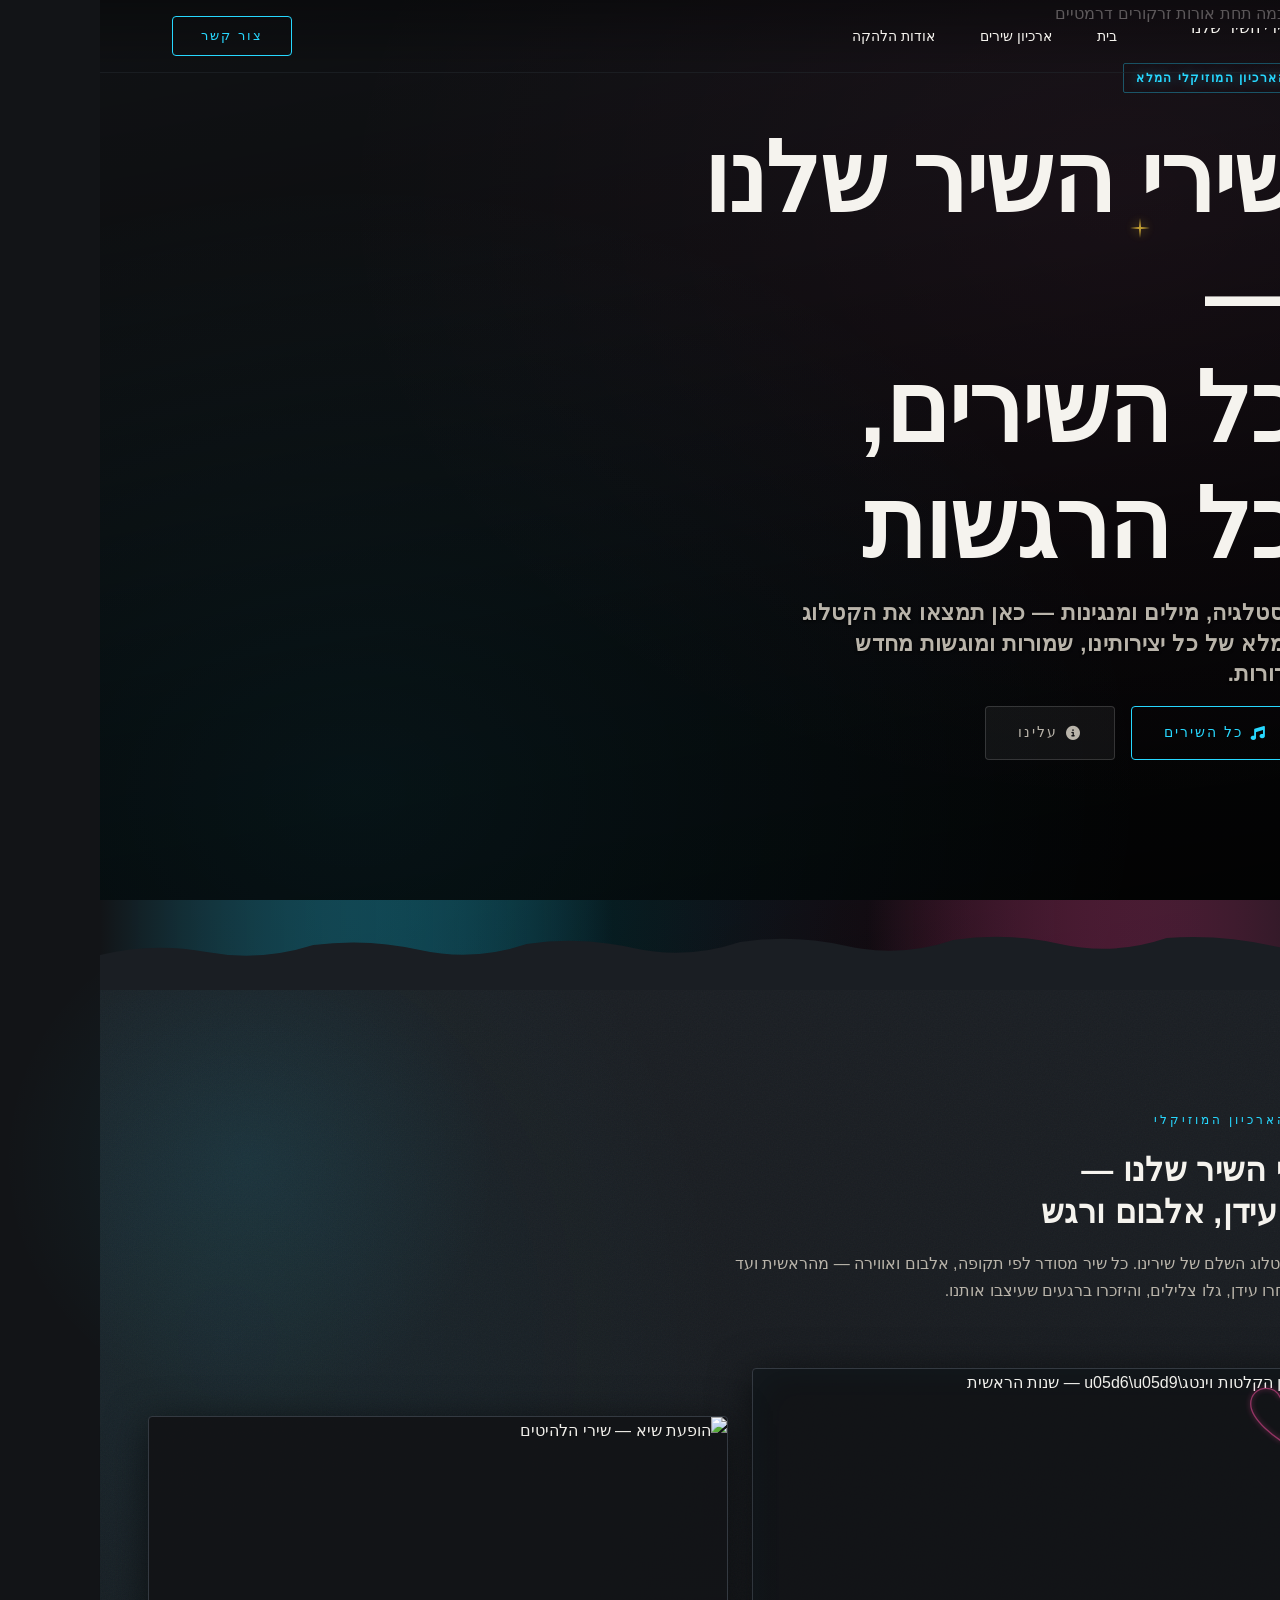
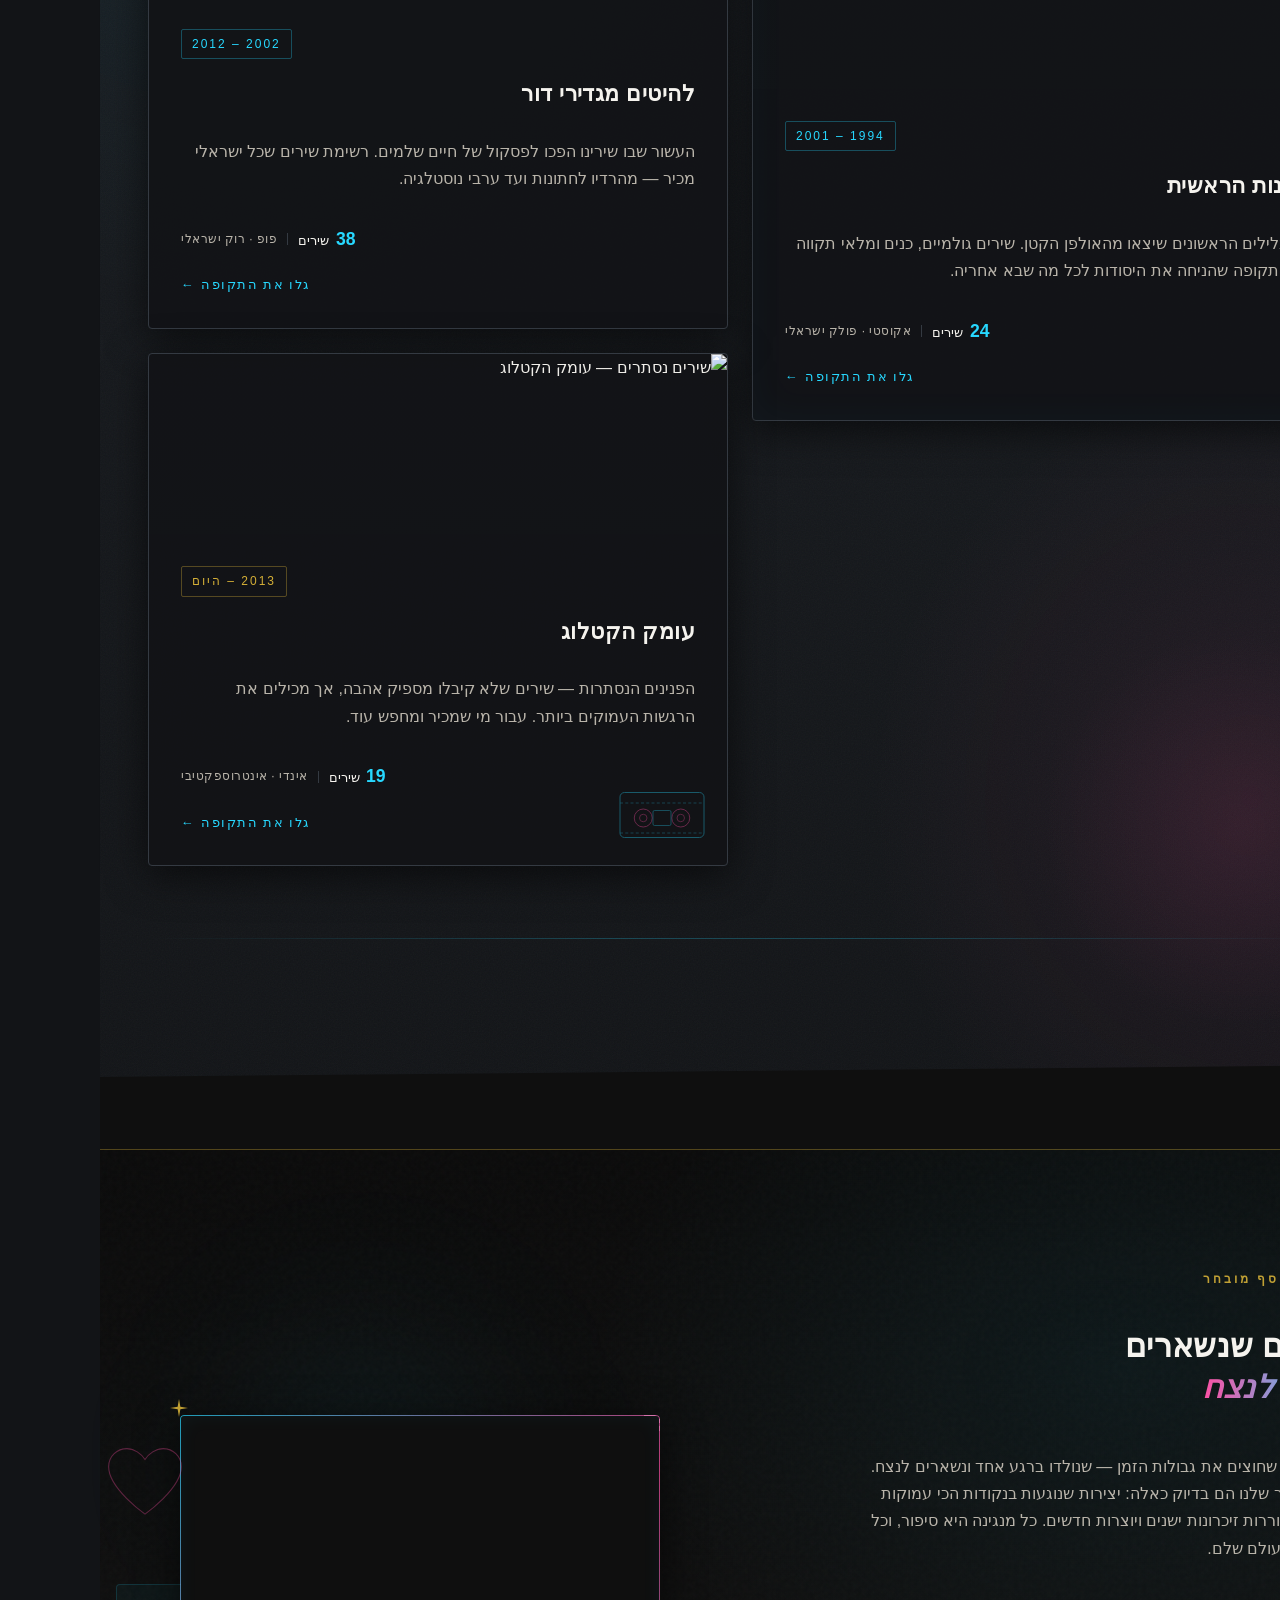
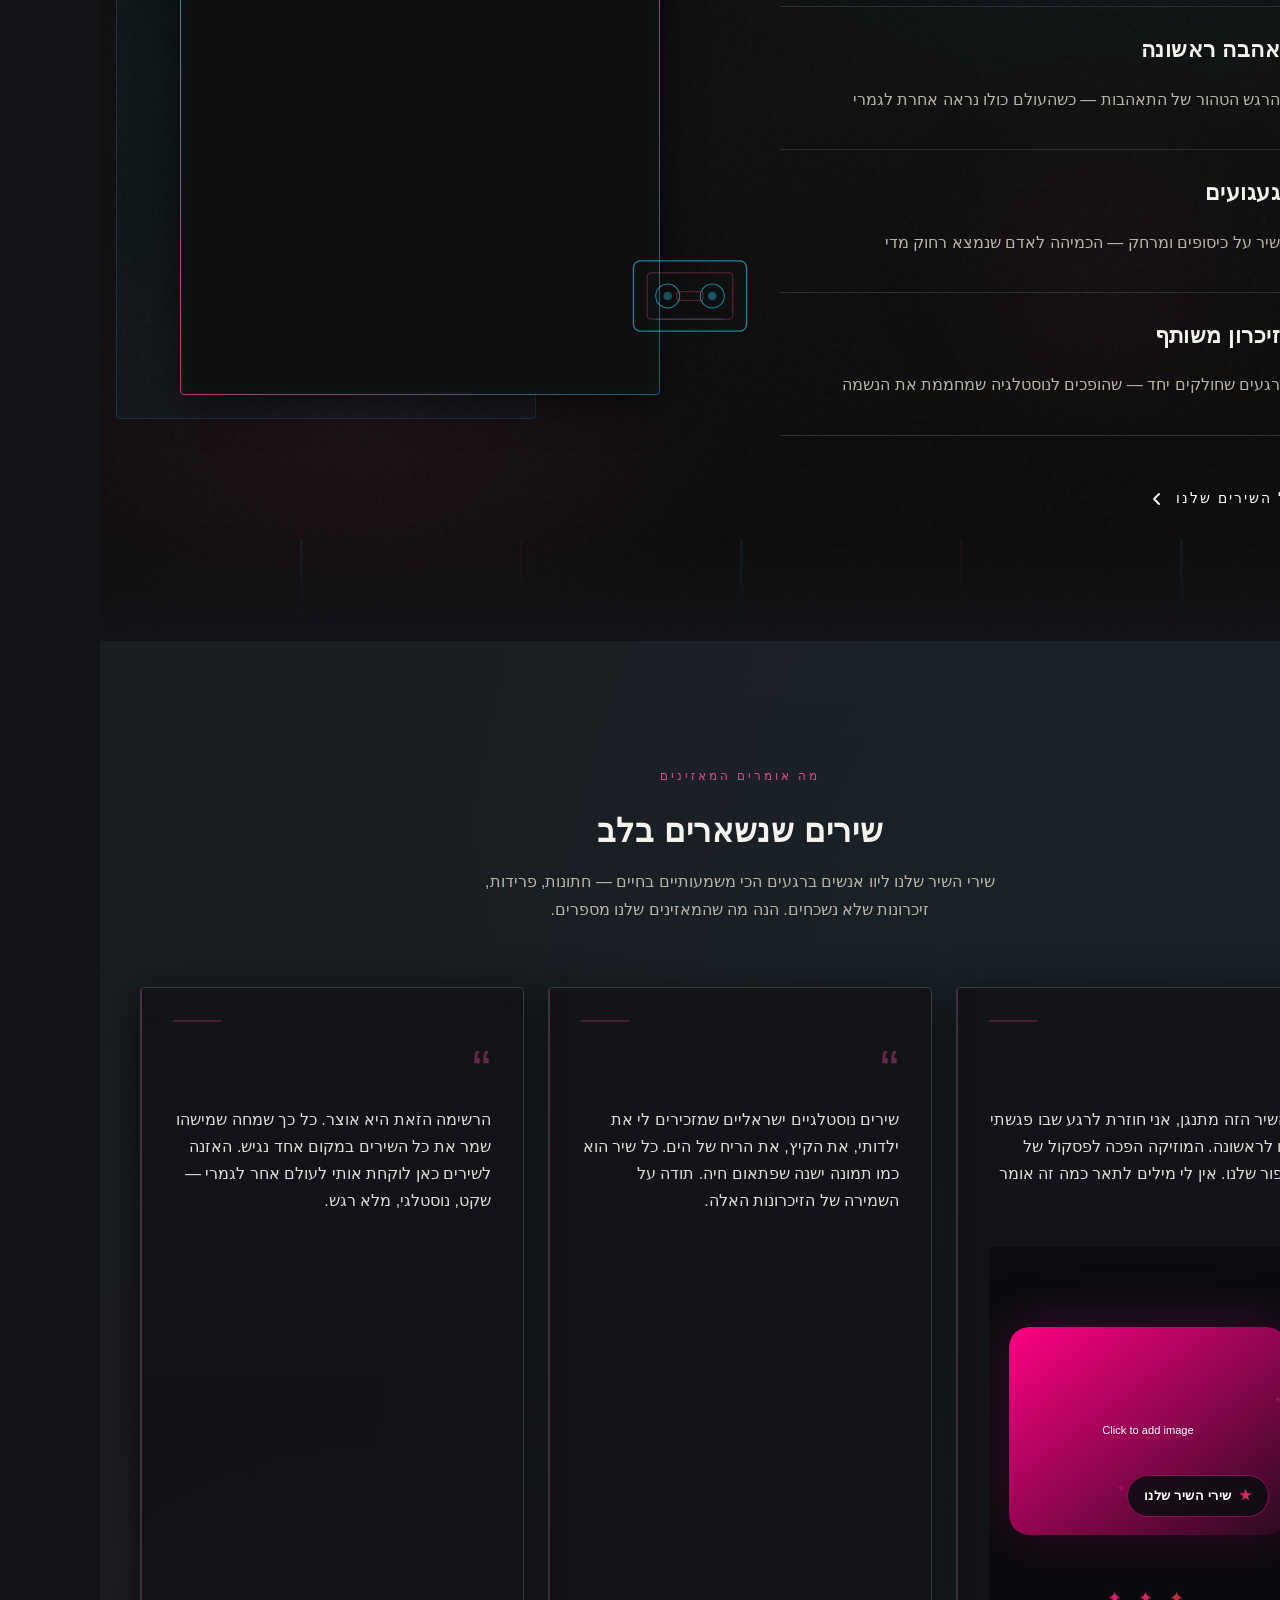
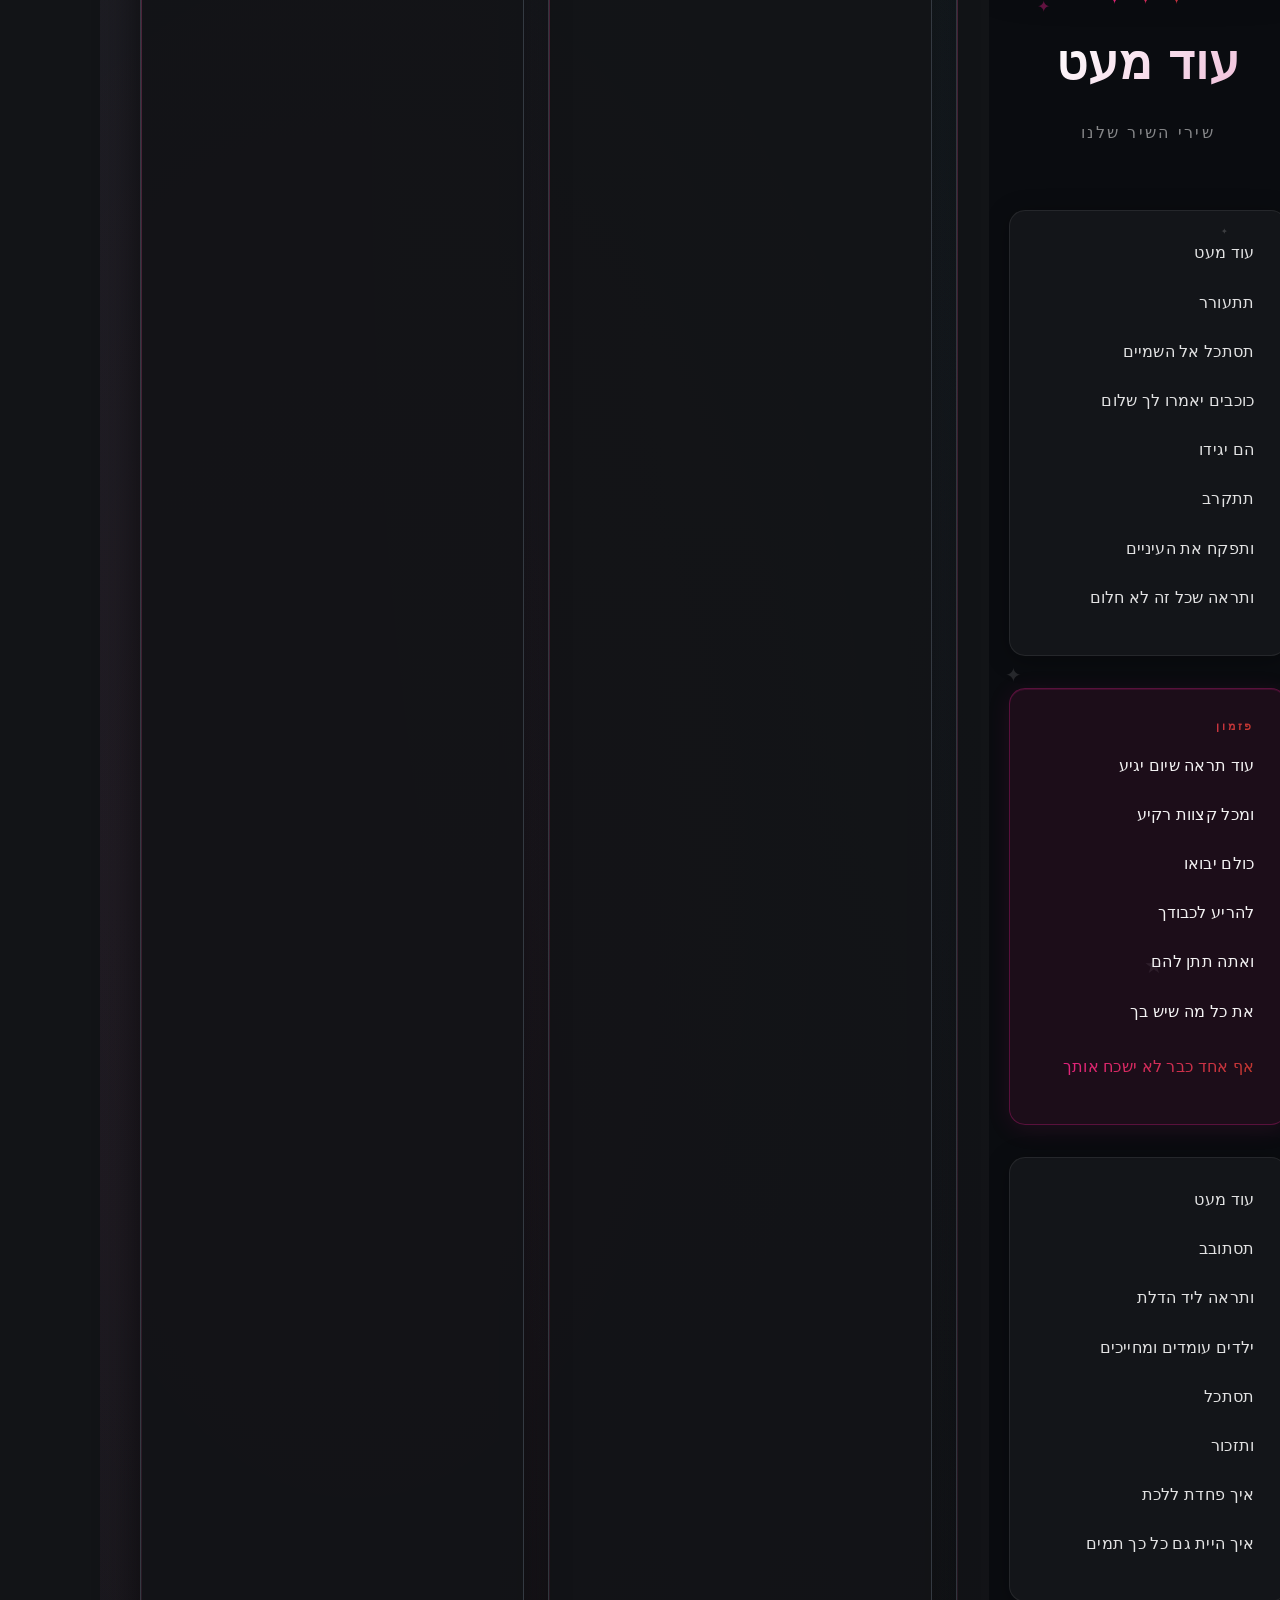
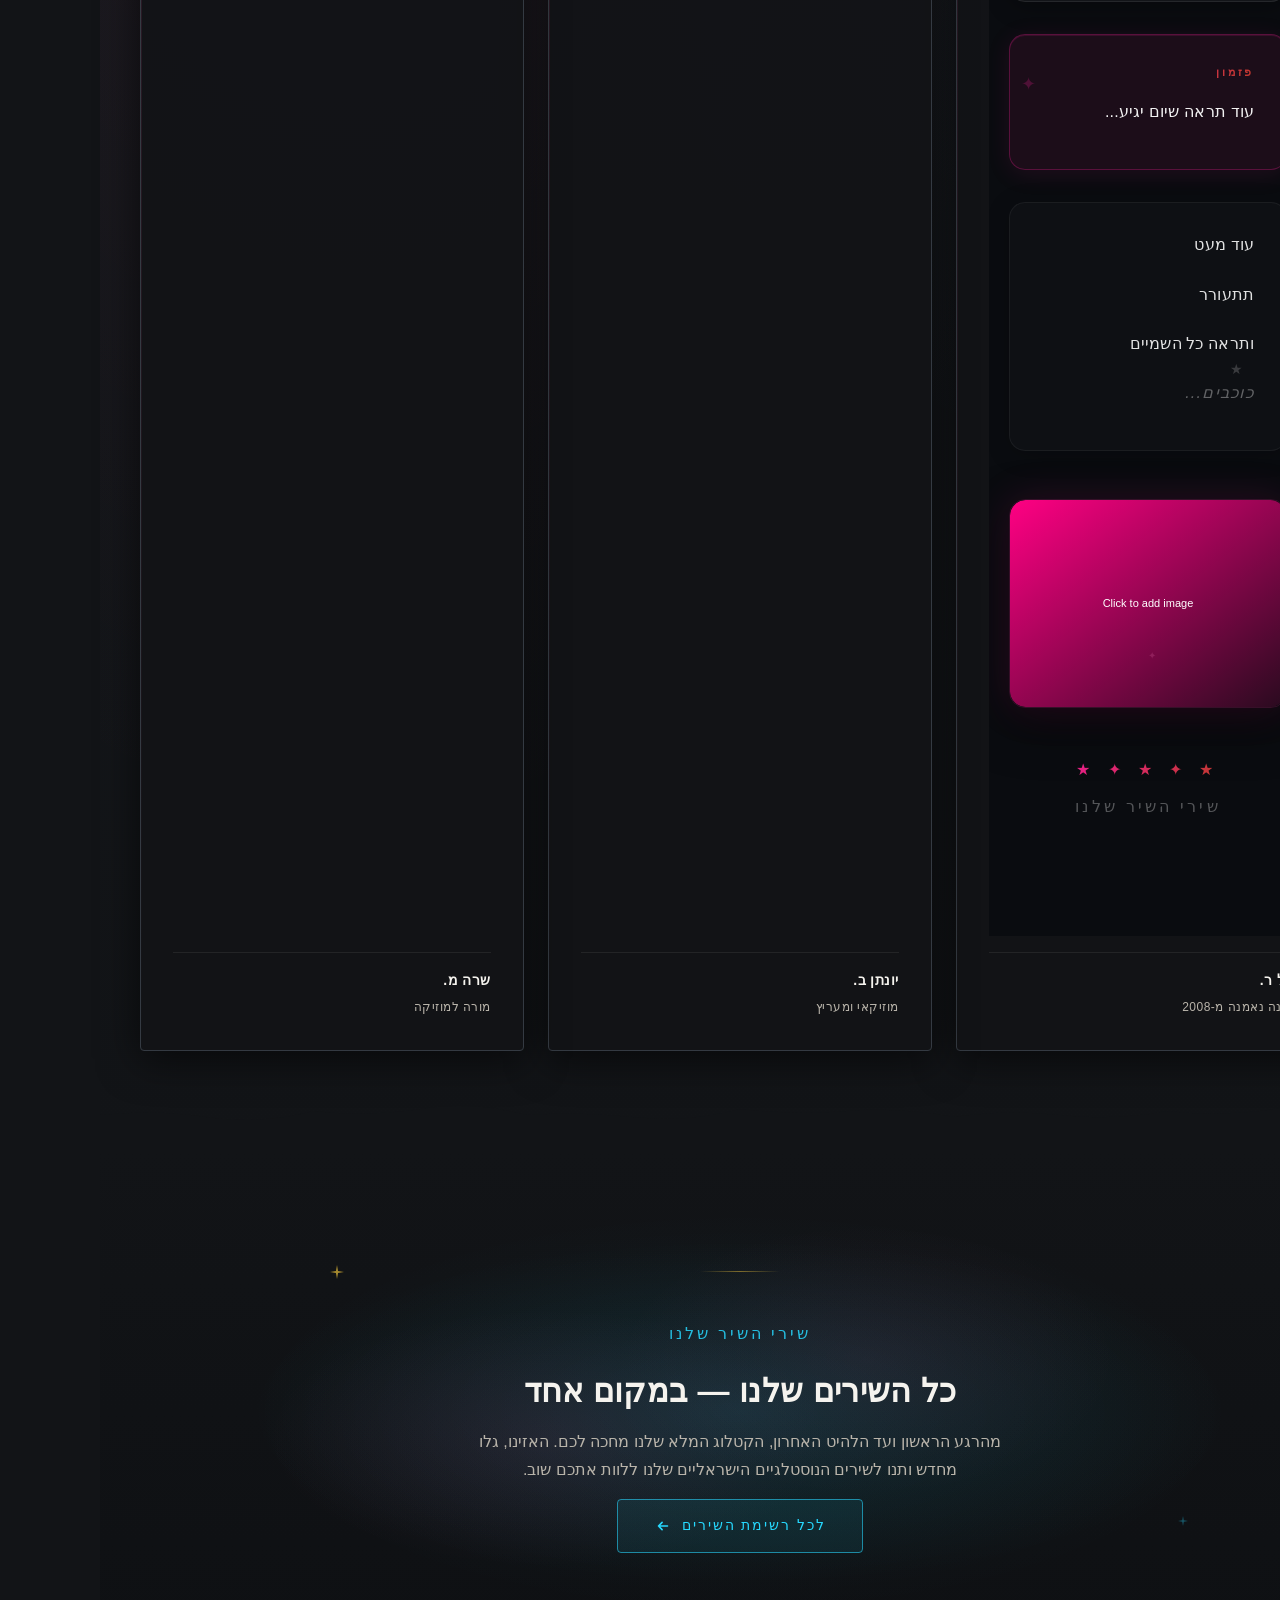
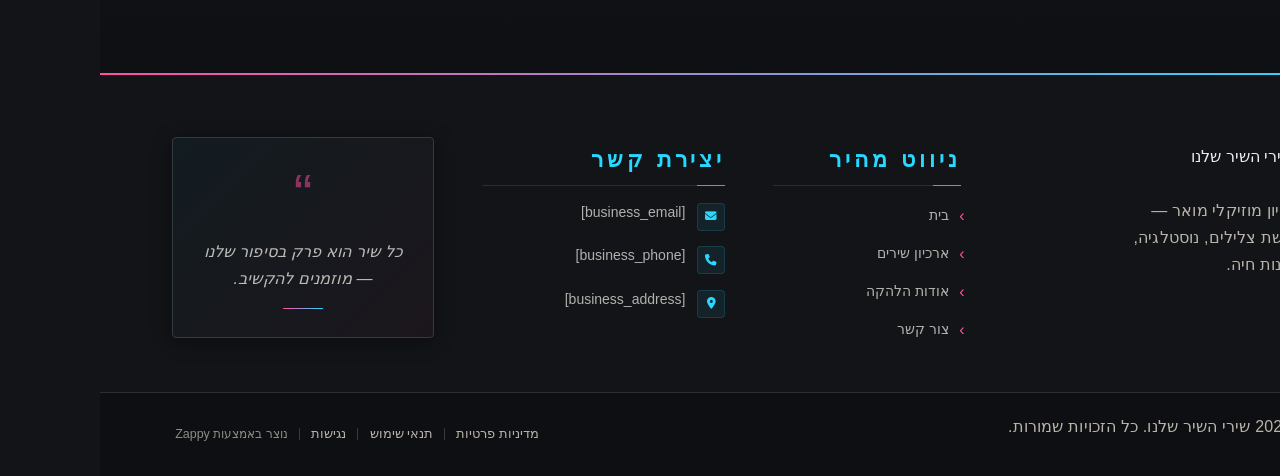
==== commit a026591b: "Incremental sync: 1 page(s) — update_text" ====
--- a/public/index.html
+++ b/public/index.html
@@ -1100,7 +1100,7 @@
         <div class="showcase-image-tile">
           <!-- Neon edge highlight border -->
           <div class="showcase-image-neon-border" aria-hidden="true"></div>
-          <img data-placeholder="index-showcase-image-1" data-context="Moody cinematic album cover art for an Israeli music band — a close-up of a vinyl record or music sheet bathed in dramatic neon cyan and magenta light against deep darkness, with soft golden bokeh in the background. Monochrome treatment with neon edge glow. Emotional, nostalgic, premium music archive aesthetic." width="540" height="620" src="/assets/site-index-showcase-image-1.webp" alt="עטיפת אלבום — שירי השיר שלנו" data-element-type="image" data-element-id="img-1778515585159-600yxal3j" >
+          <img data-placeholder="index-showcase-image-1" data-context="Moody cinematic album cover art for an Israeli music band — a close-up of a vinyl record or music sheet bathed in dramatic neon cyan and magenta light against deep darkness, with soft golden bokeh in the background. Monochrome treatment with neon edge glow. Emotional, nostalgic, premium music archive aesthetic." width="540" height="620" src="/assets/site-index-showcase-image-1.webp" alt="עטיפת אלבום — שירי השיר שלנו" data-element-type="image" data-element-id="img-1778515585159-600yxal3j" style="">
           <!-- Image overlay gradient -->
           <div class="showcase-image-overlay" aria-hidden="true"></div>
         </div>
@@ -1185,7 +1185,7 @@
 
     <!-- Hero Image -->
     <div class="song-lyrics-hero-img-wrap">
-      <img src="data:image/svg+xml,%3Csvg xmlns=%27http://www.w3.org/2000/svg%27 width=%27400%27 height=%27300%27%3E%3Cdefs%3E%3ClinearGradient id=%27grad%27 x1=%270%25%27 y1=%270%25%27 x2=%27100%25%27 y2=%27100%25%27%3E%3Cstop offset=%270%25%27 style=%27stop-color:%23FF0083;stop-opacity:1%27 /%3E%3Cstop offset=%27100%25%27 style=%27stop-color:%23FF008320;stop-opacity:1%27 /%3E%3C/linearGradient%3E%3C/defs%3E%3Crect width=%27100%25%27 height=%27100%25%27 fill=%27url(%23grad)%27/%3E%3Ctext x=%2750%25%27 y=%2750%25%27 font-family=%27Arial, sans-serif%27 font-size=%2716%27 fill=%27white%27 text-anchor=%27middle%27 dy=%27.3em%27 font-weight=%27500%27%3EClick%20to%20add%20image%3C/text%3E%3C/svg%3E" alt="ילד מסתכל אל השמיים המלאים בכוכבים" class="song-lyrics-hero-img" data-placeholder="song-hero-1" data-context="A child standing outside at night looking up at a glowing starry sky, magical dreamy atmosphere, soft warm light, hopeful and inspiring mood">
+      <img src="data:image/svg+xml,%3Csvg xmlns=%27http://www.w3.org/2000/svg%27 width=%27400%27 height=%27300%27%3E%3Cdefs%3E%3ClinearGradient id=%27grad%27 x1=%270%25%27 y1=%270%25%27 x2=%27100%25%27 y2=%27100%25%27%3E%3Cstop offset=%270%25%27 style=%27stop-color:%23FF0083;stop-opacity:1%27 /%3E%3Cstop offset=%27100%25%27 style=%27stop-color:%23FF008320;stop-opacity:1%27 /%3E%3C/linearGradient%3E%3C/defs%3E%3Crect width=%27100%25%27 height=%27100%25%27 fill=%27url(%23grad)%27/%3E%3Ctext x=%2750%25%27 y=%2750%25%27 font-family=%27Arial, sans-serif%27 font-size=%2716%27 fill=%27white%27 text-anchor=%27middle%27 dy=%27.3em%27 font-weight=%27500%27%3EClick%20to%20add%20image%3C/text%3E%3C/svg%3E" alt="ילד מסתכל אל השמיים המלאים בכוכבים" class="song-lyrics-hero-img" data-placeholder="song-hero-1" data-context="A child standing outside at night looking up at a glowing starry sky, magical dreamy atmosphere, soft warm light, hopeful and inspiring mood" data-zappy-editable-image="true">
       <div class="song-lyrics-hero-badge" aria-hidden="true">
         <span class="song-lyrics-hero-badge-icon">★</span>
         <span>שירי השיר שלנו</span>
@@ -1256,7 +1256,7 @@
 
     <!-- Bottom Image -->
     <div class="song-lyrics-bottom-img-wrap">
-      <img src="data:image/svg+xml,%3Csvg xmlns=%27http://www.w3.org/2000/svg%27 width=%27400%27 height=%27300%27%3E%3Cdefs%3E%3ClinearGradient id=%27grad%27 x1=%270%25%27 y1=%270%25%27 x2=%27100%25%27 y2=%27100%25%27%3E%3Cstop offset=%270%25%27 style=%27stop-color:%23FF0083;stop-opacity:1%27 /%3E%3Cstop offset=%27100%25%27 style=%27stop-color:%23FF008320;stop-opacity:1%27 /%3E%3C/linearGradient%3E%3C/defs%3E%3Crect width=%27100%25%27 height=%27100%25%27 fill=%27url(%23grad)%27/%3E%3Ctext x=%2750%25%27 y=%2750%25%27 font-family=%27Arial, sans-serif%27 font-size=%2716%27 fill=%27white%27 text-anchor=%27middle%27 dy=%27.3em%27 font-weight=%27500%27%3EClick%20to%20add%20image%3C/text%3E%3C/svg%3E" alt="ילדים עומדים ומחייכים ליד דלת, אור חם ומזמין" class="song-lyrics-bottom-img" data-placeholder="song-bottom-1" data-context="Happy smiling children standing by a doorway in warm golden light, joyful and innocent, soft focus, heartwarming scene">
+      <img src="data:image/svg+xml,%3Csvg xmlns=%27http://www.w3.org/2000/svg%27 width=%27400%27 height=%27300%27%3E%3Cdefs%3E%3ClinearGradient id=%27grad%27 x1=%270%25%27 y1=%270%25%27 x2=%27100%25%27 y2=%27100%25%27%3E%3Cstop offset=%270%25%27 style=%27stop-color:%23FF0083;stop-opacity:1%27 /%3E%3Cstop offset=%27100%25%27 style=%27stop-color:%23FF008320;stop-opacity:1%27 /%3E%3C/linearGradient%3E%3C/defs%3E%3Crect width=%27100%25%27 height=%27100%25%27 fill=%27url(%23grad)%27/%3E%3Ctext x=%2750%25%27 y=%2750%25%27 font-family=%27Arial, sans-serif%27 font-size=%2716%27 fill=%27white%27 text-anchor=%27middle%27 dy=%27.3em%27 font-weight=%27500%27%3EClick%20to%20add%20image%3C/text%3E%3C/svg%3E" alt="ילדים עומדים ומחייכים ליד דלת, אור חם ומזמין" class="song-lyrics-bottom-img" data-placeholder="song-bottom-1" data-context="Happy smiling children standing by a doorway in warm golden light, joyful and innocent, soft focus, heartwarming scene" data-zappy-editable-image="true">
     </div>
 
     <!-- Footer Decoration -->
@@ -1361,7 +1361,7 @@
         <!-- Column 1: Company Info -->
         <div class="footer-col footer-col--brand">
           <div class="footer-logo-wrap">
-            <img src="/assets/logo.webp" alt="שירי השיר שלנו" class="logo">
+            <img src="/assets/logo.webp" alt="שירי השיר שלנו" class="logo" data-element-type="image" data-element-id="img-1778515839040-evv1dtn98" data-zappy-footer-image="true" style="">
           </div>
           <p class="footer-tagline">ארכיון מוזיקלי מואר —<br>מורשת צלילים, נוסטלגיה, ואמנות חיה.</p>
           <div class="footer-social">
@@ -1385,25 +1385,21 @@
         <!-- Column 3: Contact -->
         <div class="footer-col">
           <h3 class="footer-heading">יצירת קשר</h3>
-          <ul class="footer-contact">
-            <li>
-              <span class="contact-icon"><i class="fas fa-envelope"></i></span>
+          <ul class="footer-contact" style=""><li>
+              <span class="contact-icon"><i class="fas fa-envelope" style="cursor: pointer;"></i></span>
               <span class="contact-text"><a href="mailto:[business_email]">[business_email]</a></span>
-            </li>
-            <li>
-              <span class="contact-icon"><i class="fas fa-phone"></i></span>
+            </li><li>
+              <span class="contact-icon"><i class="fas fa-phone" style="cursor: pointer;"></i></span>
               <span class="contact-text"><a href="tel:[business_phone]">[business_phone]</a></span>
-            </li>
-            <li><a href="/"><span class="contact-icon"><i class="fas fa-map-marker-alt"></i></span>
-              <span class="contact-text">[business_address]</span></a></li>
-          </ul>
+            </li><li><a href="/"><span class="contact-icon"><i class="fas fa-map-marker-alt" style="cursor: pointer;"></i></span>
+              <span class="contact-text">[business_address]</span></a></li></ul>
         </div>
 
         <!-- Column 4: Decorative / Brand Quote -->
         <div class="footer-col footer-col--quote">
           <div class="footer-quote-block">
-            <span class="footer-quote-mark">“</span>
-            <p class="footer-quote-text">כל שיר הוא פרק בסיפור שלנו — מוזמנים להקשיב.</p>
+            <p class="zappy-editable"><span class="footer-quote-mark">“</span>
+            </p><p class="footer-quote-text">כל שיר הוא פרק בסיפור שלנו — מוזמנים להקשיב.</p>
             <span class="footer-accent-line"></span>
           </div>
         </div>
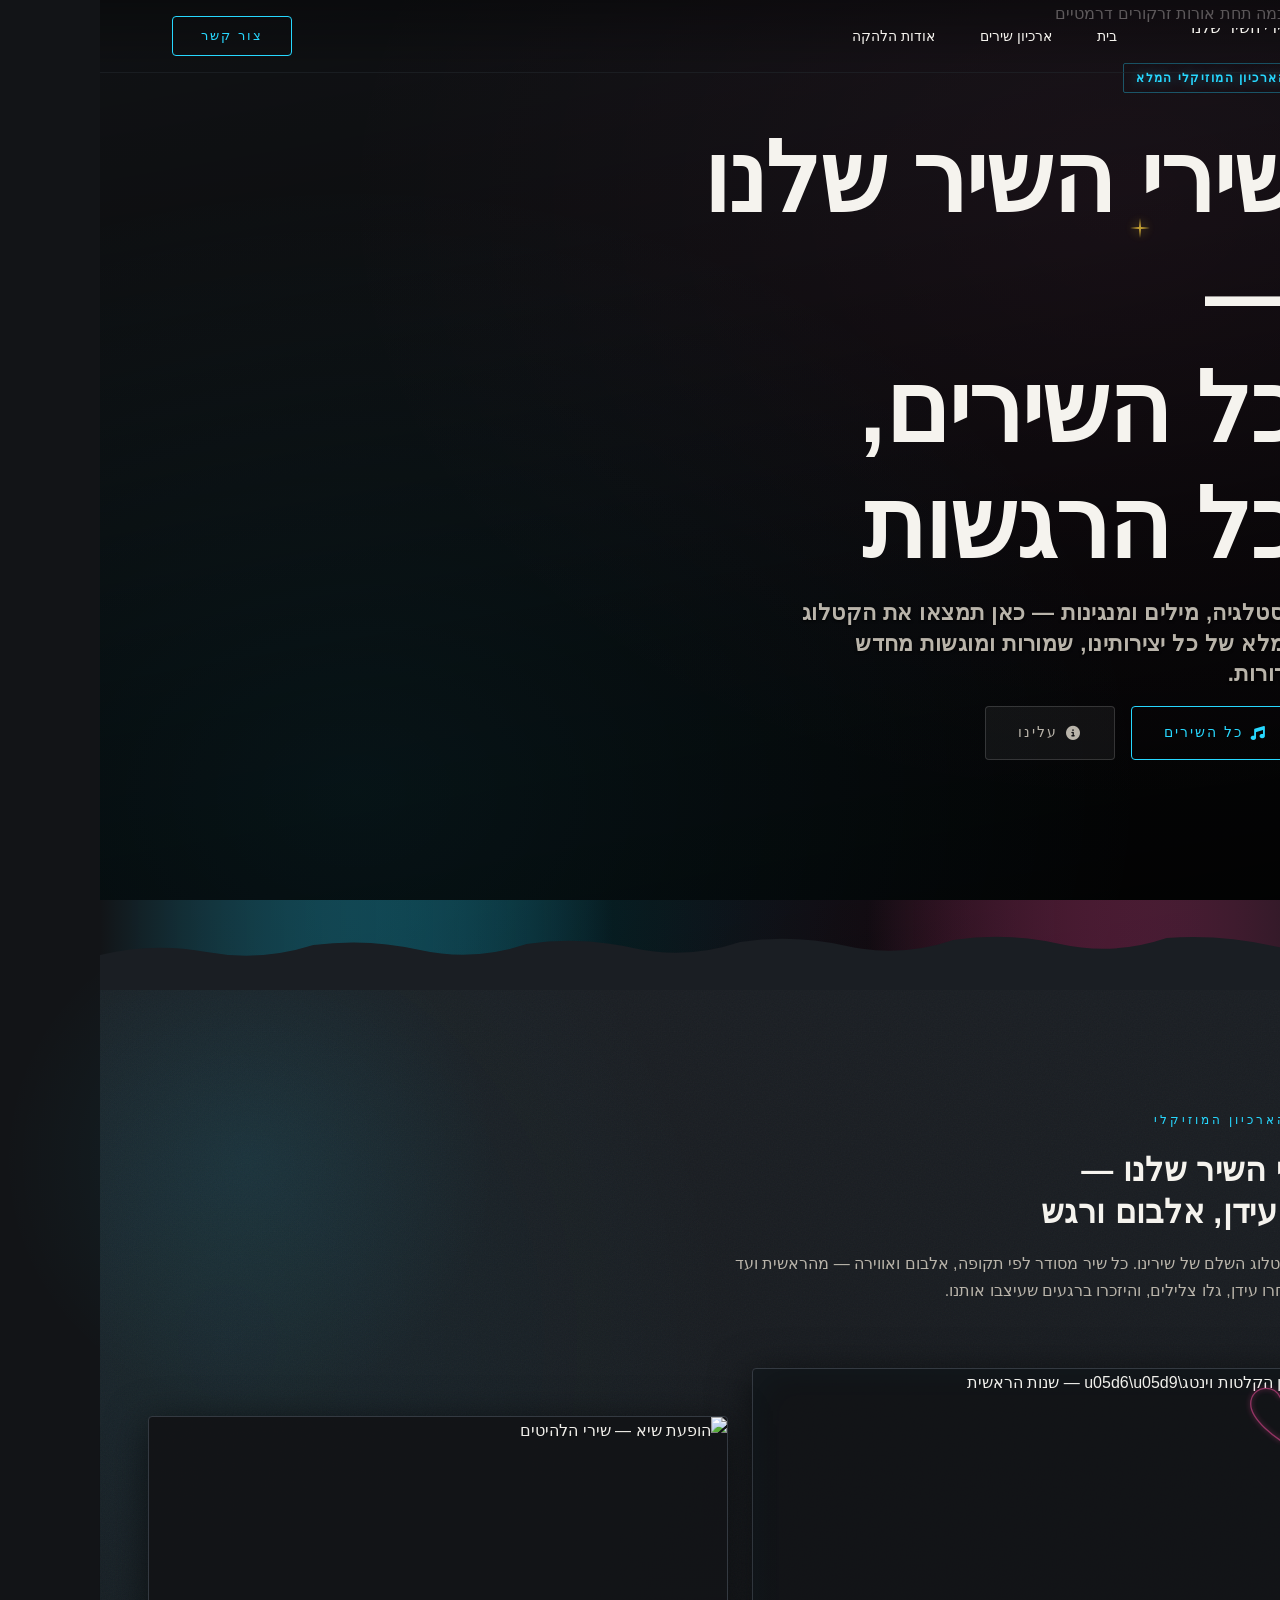
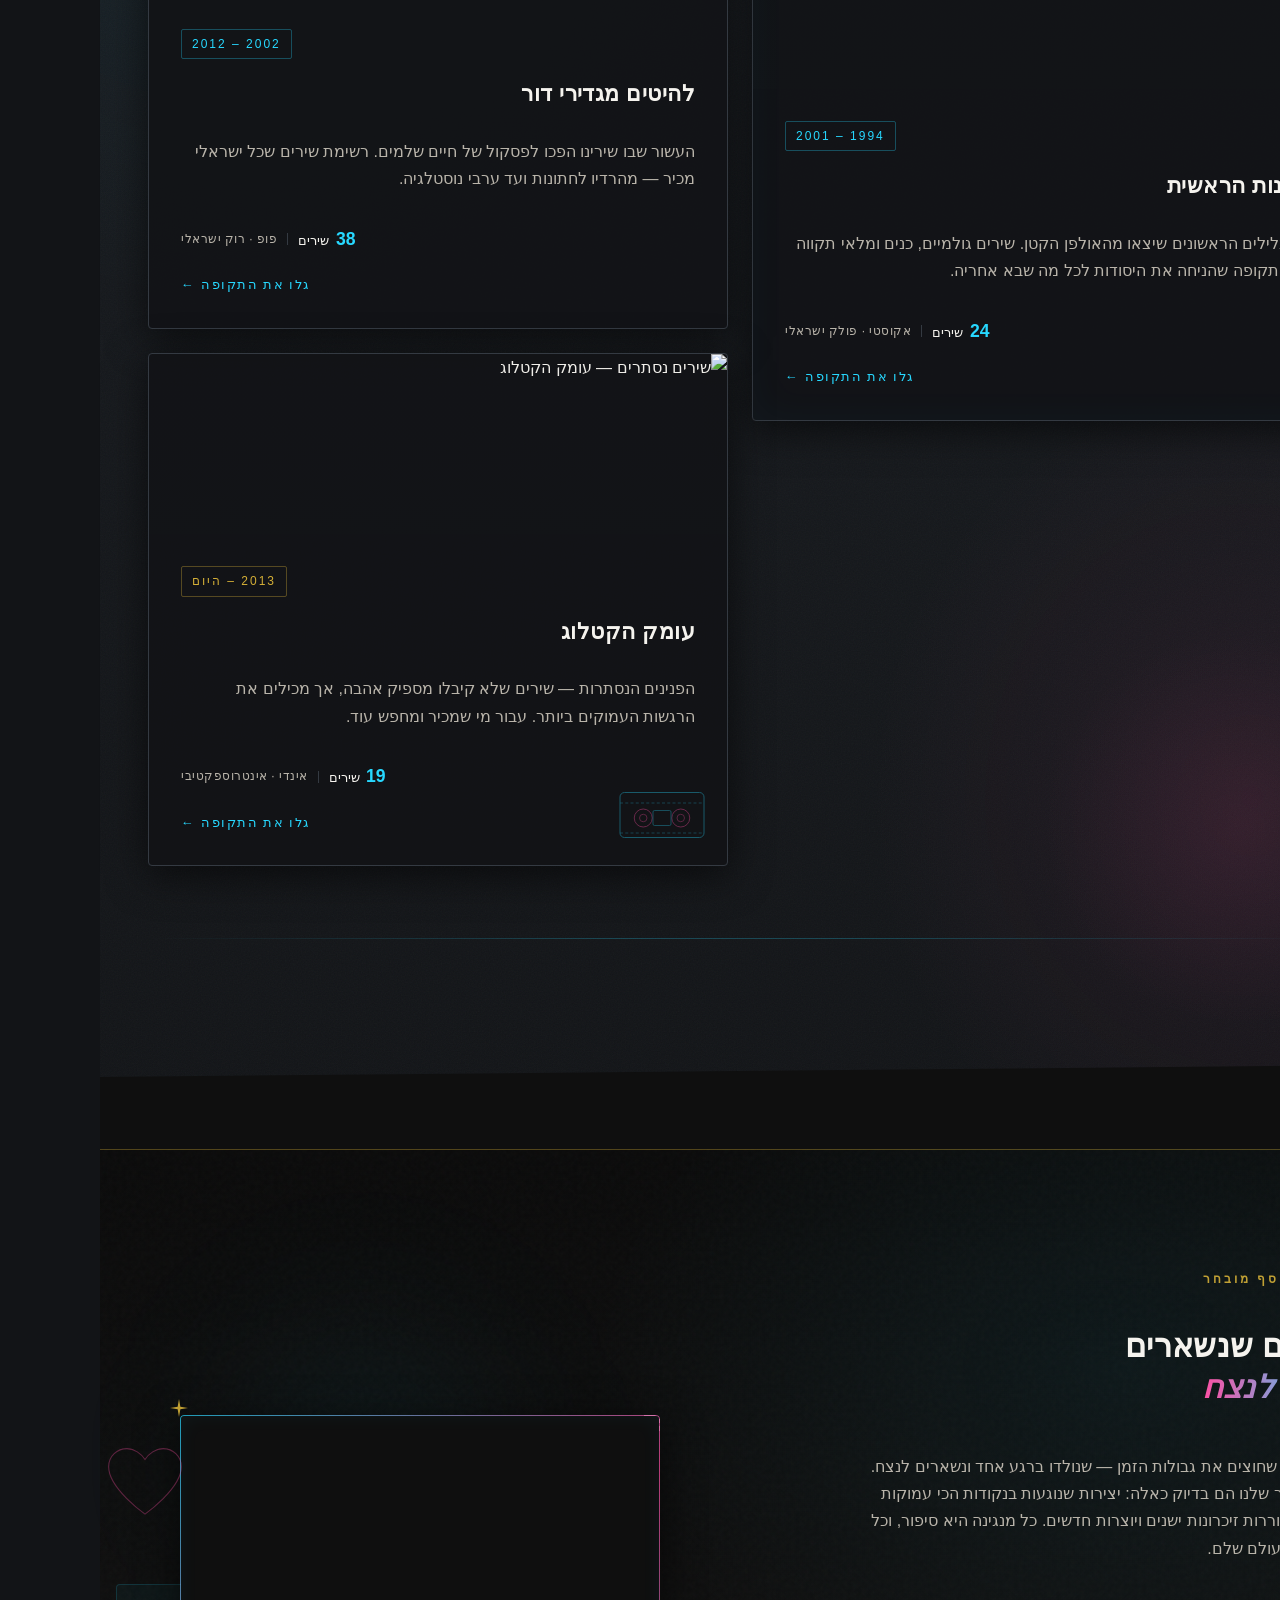
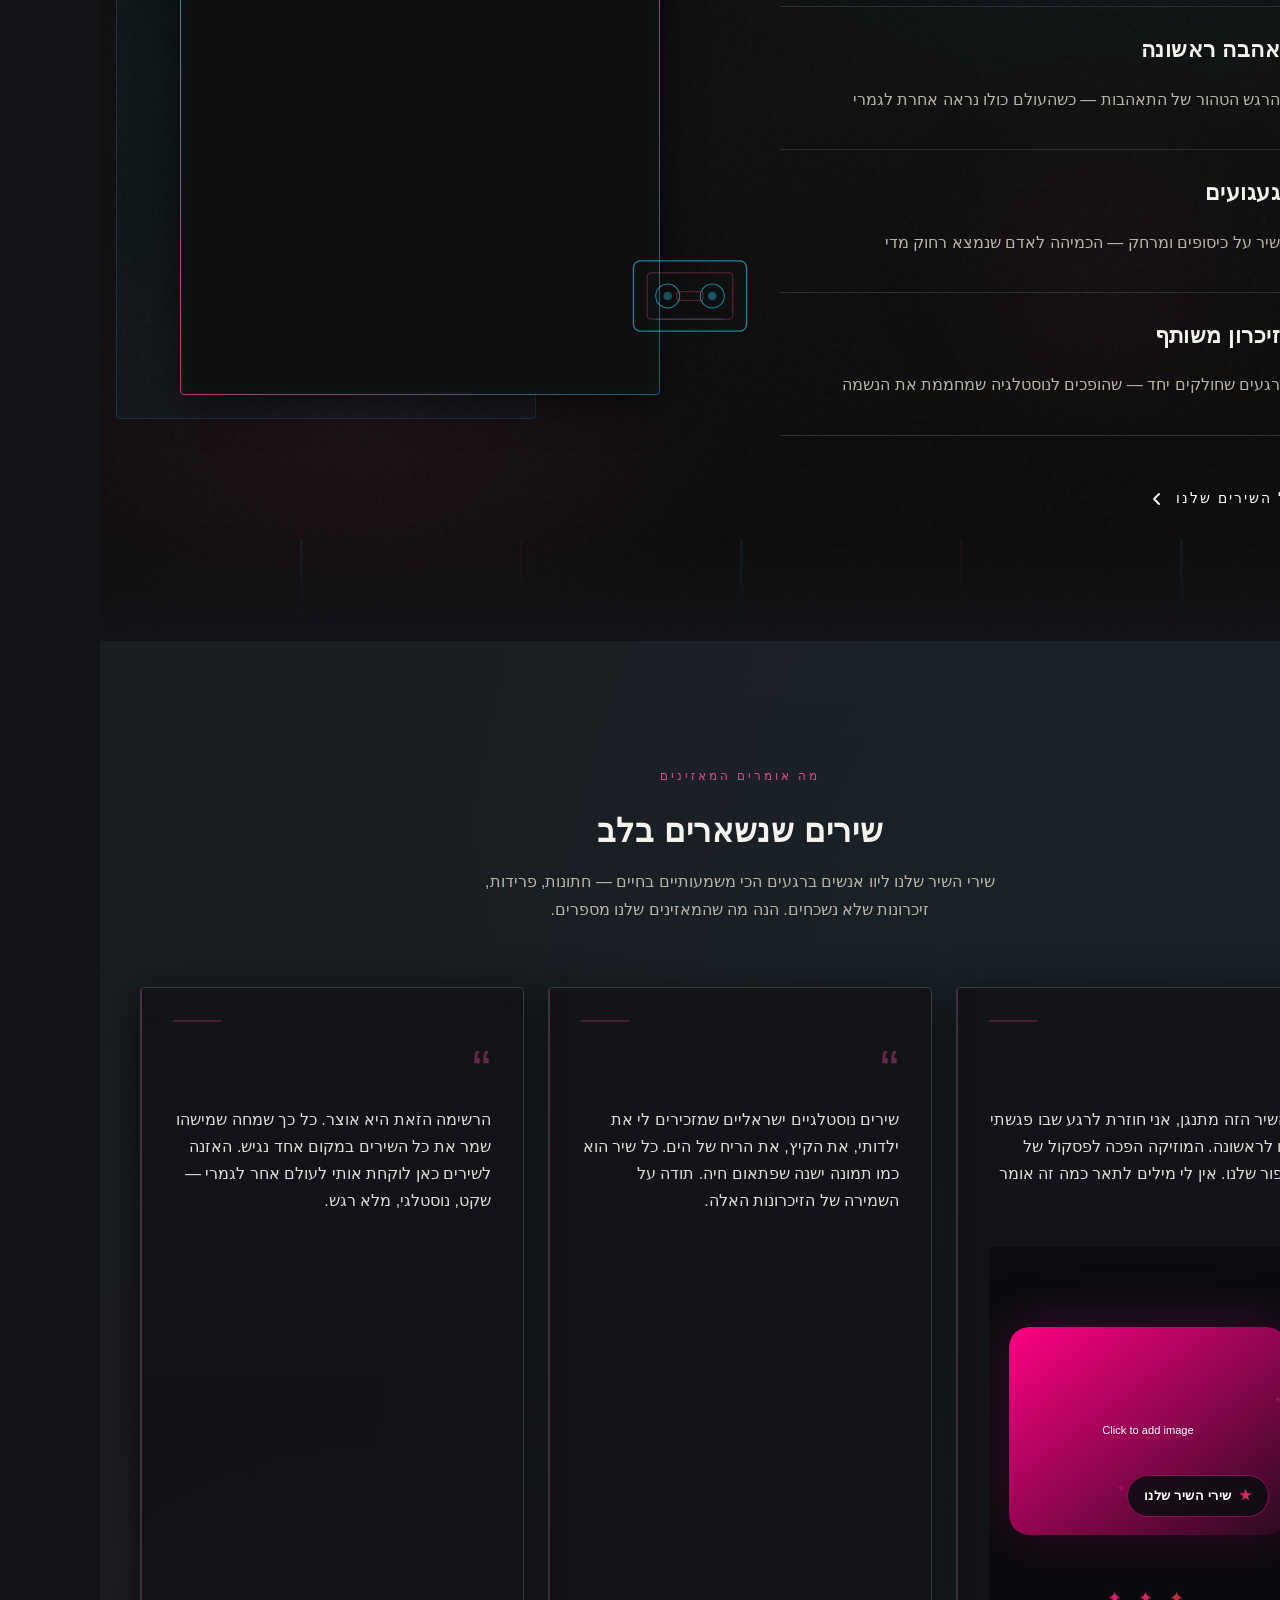
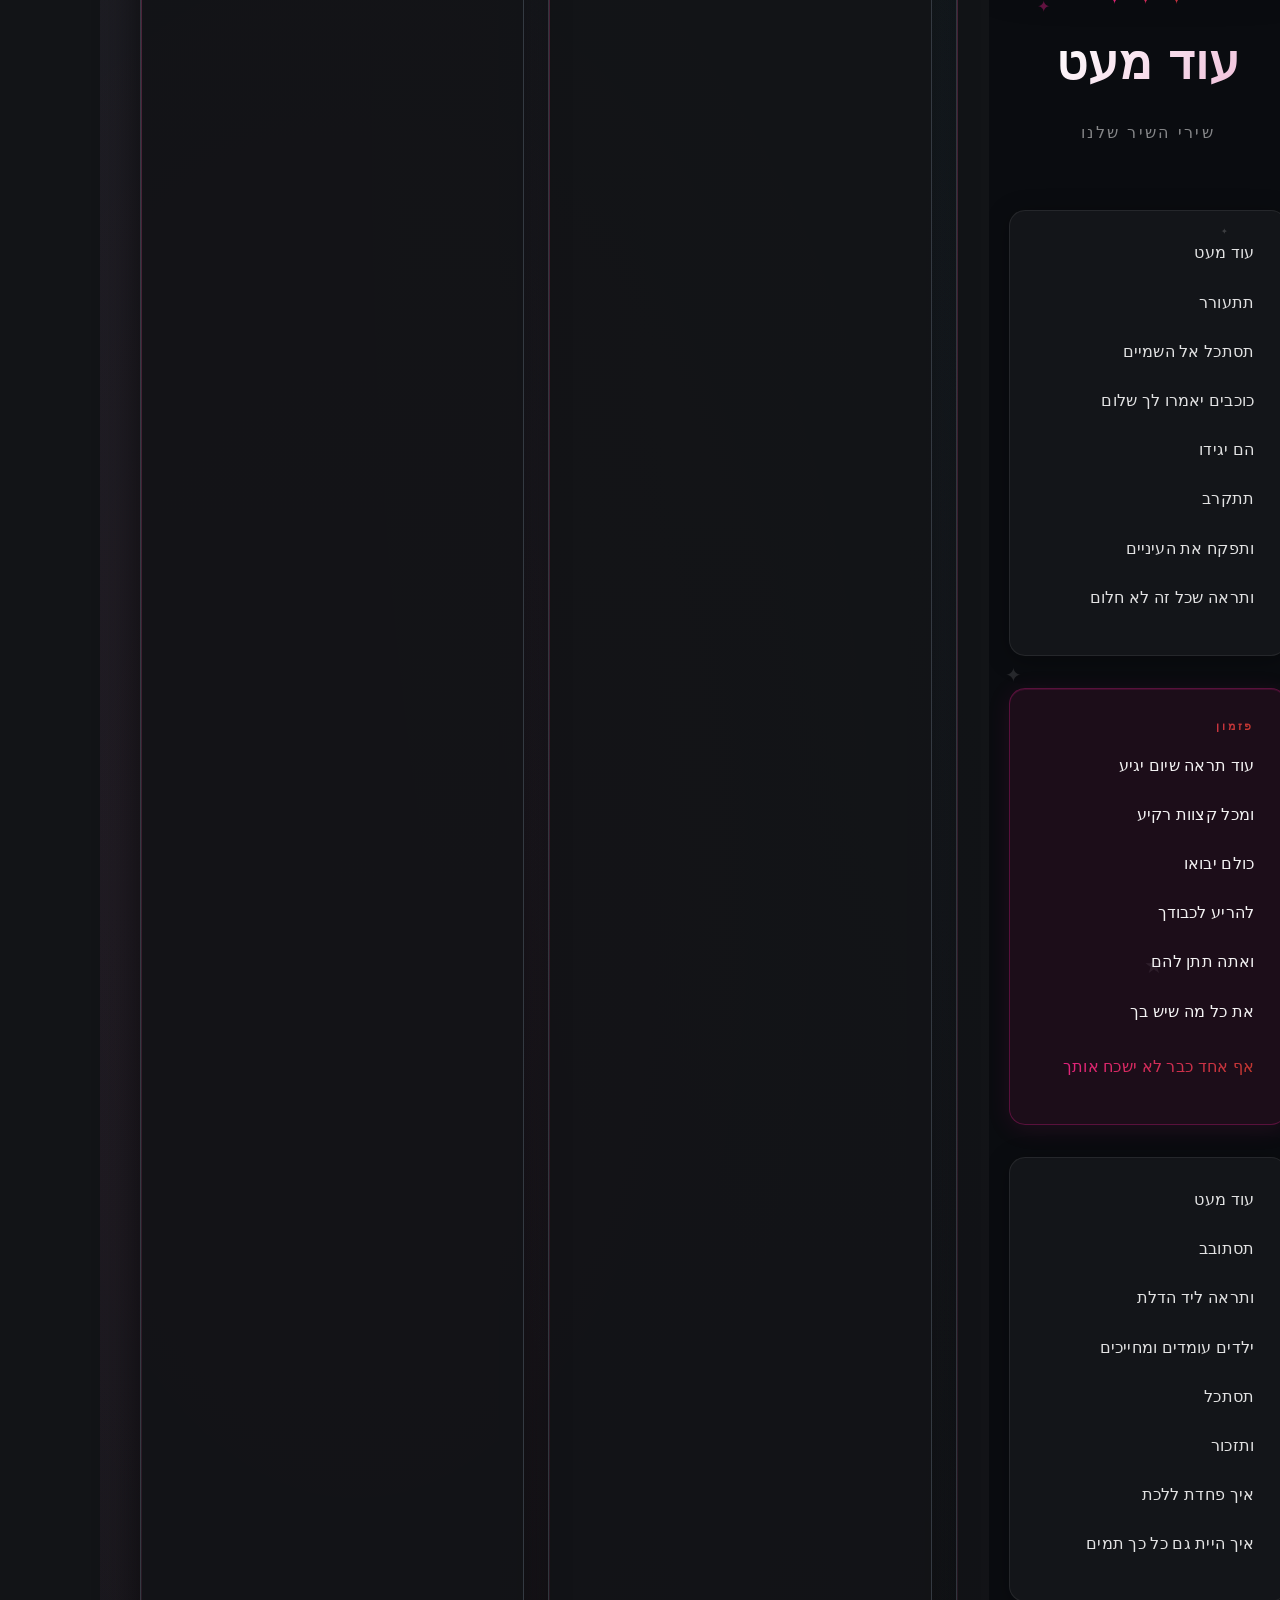
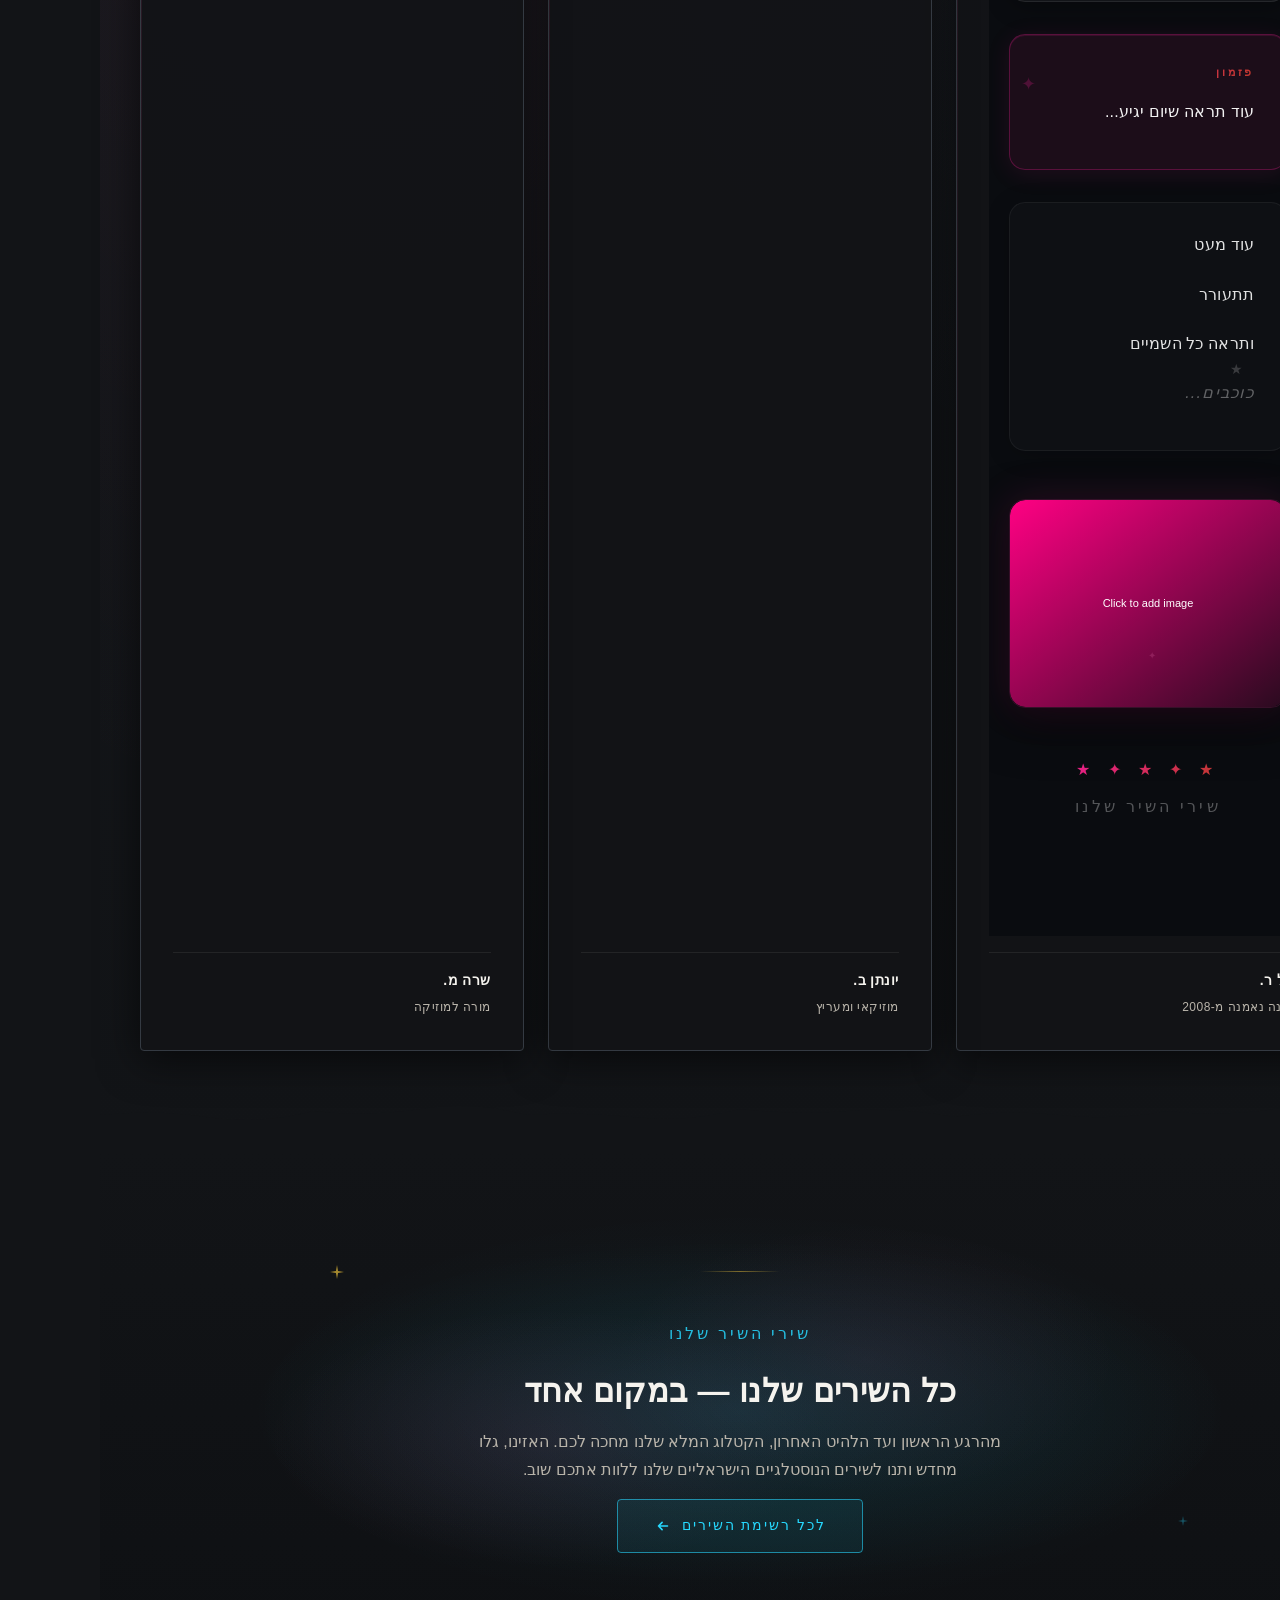
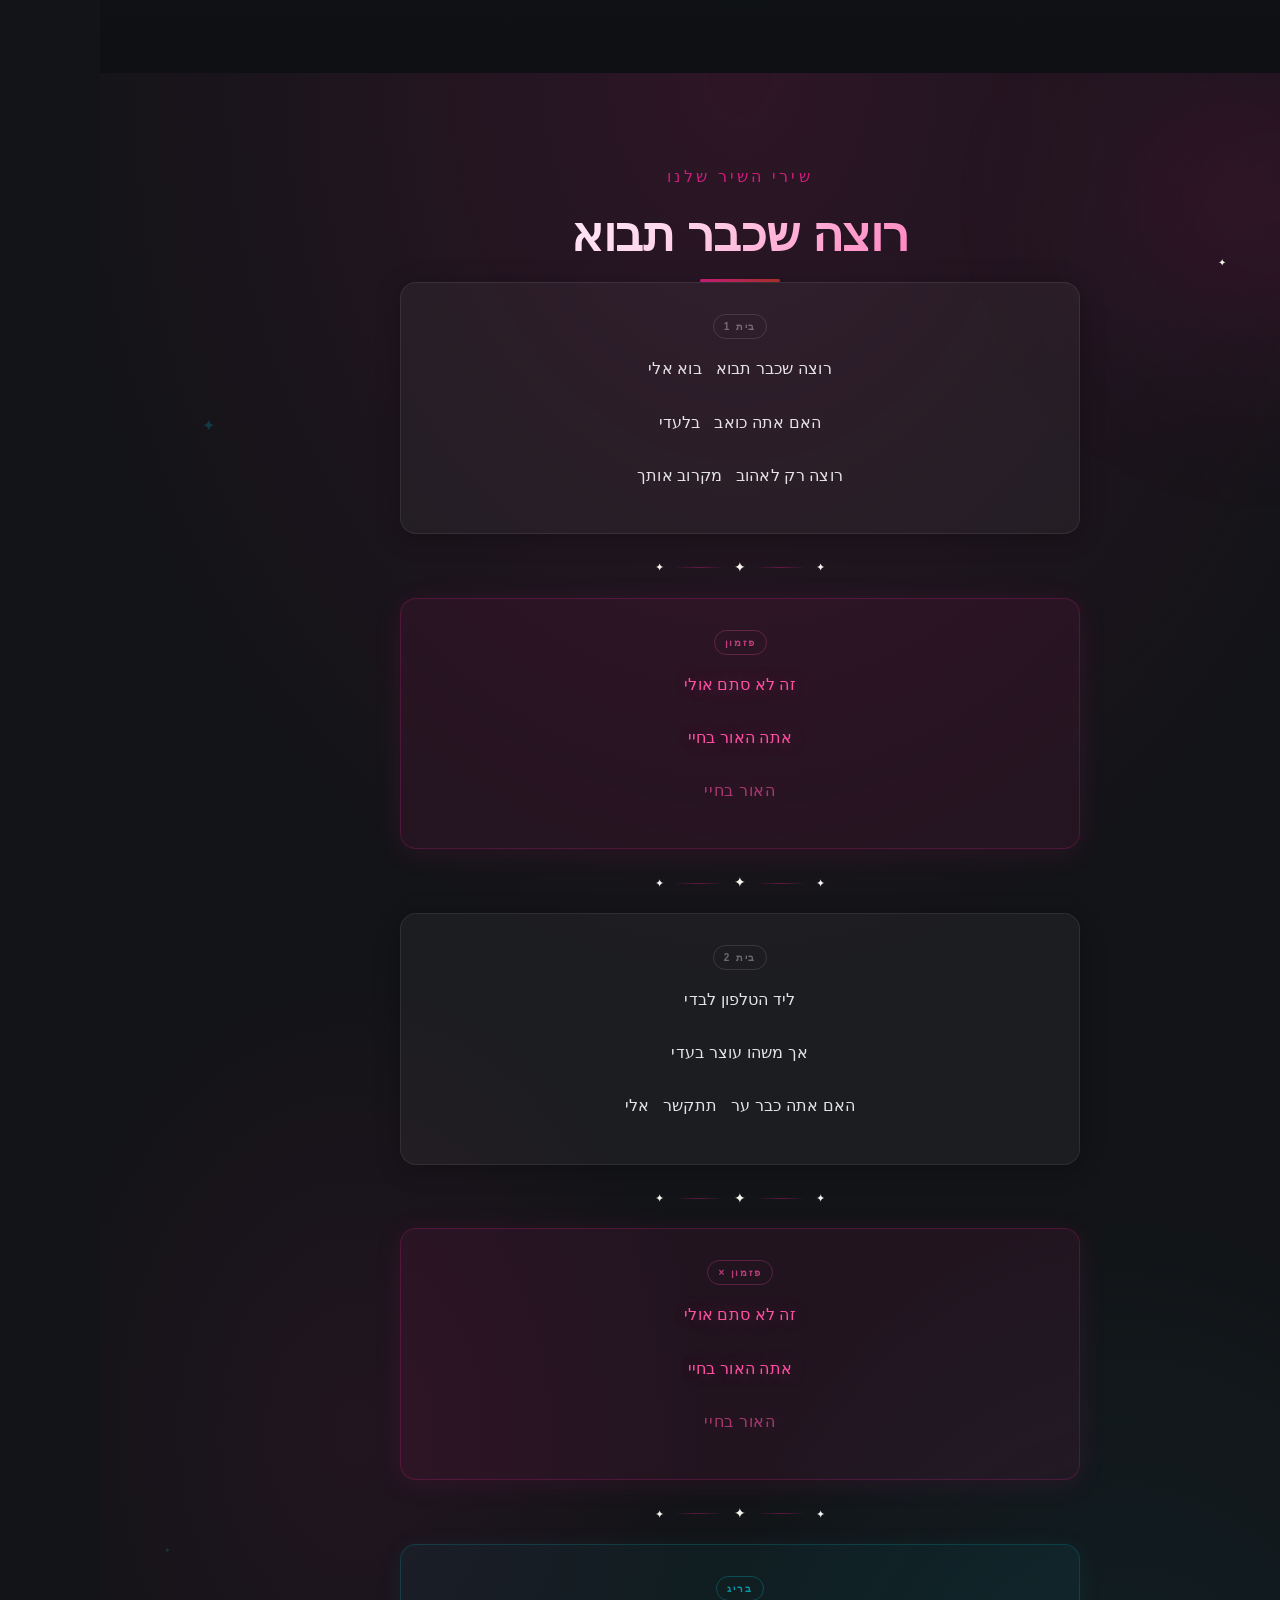
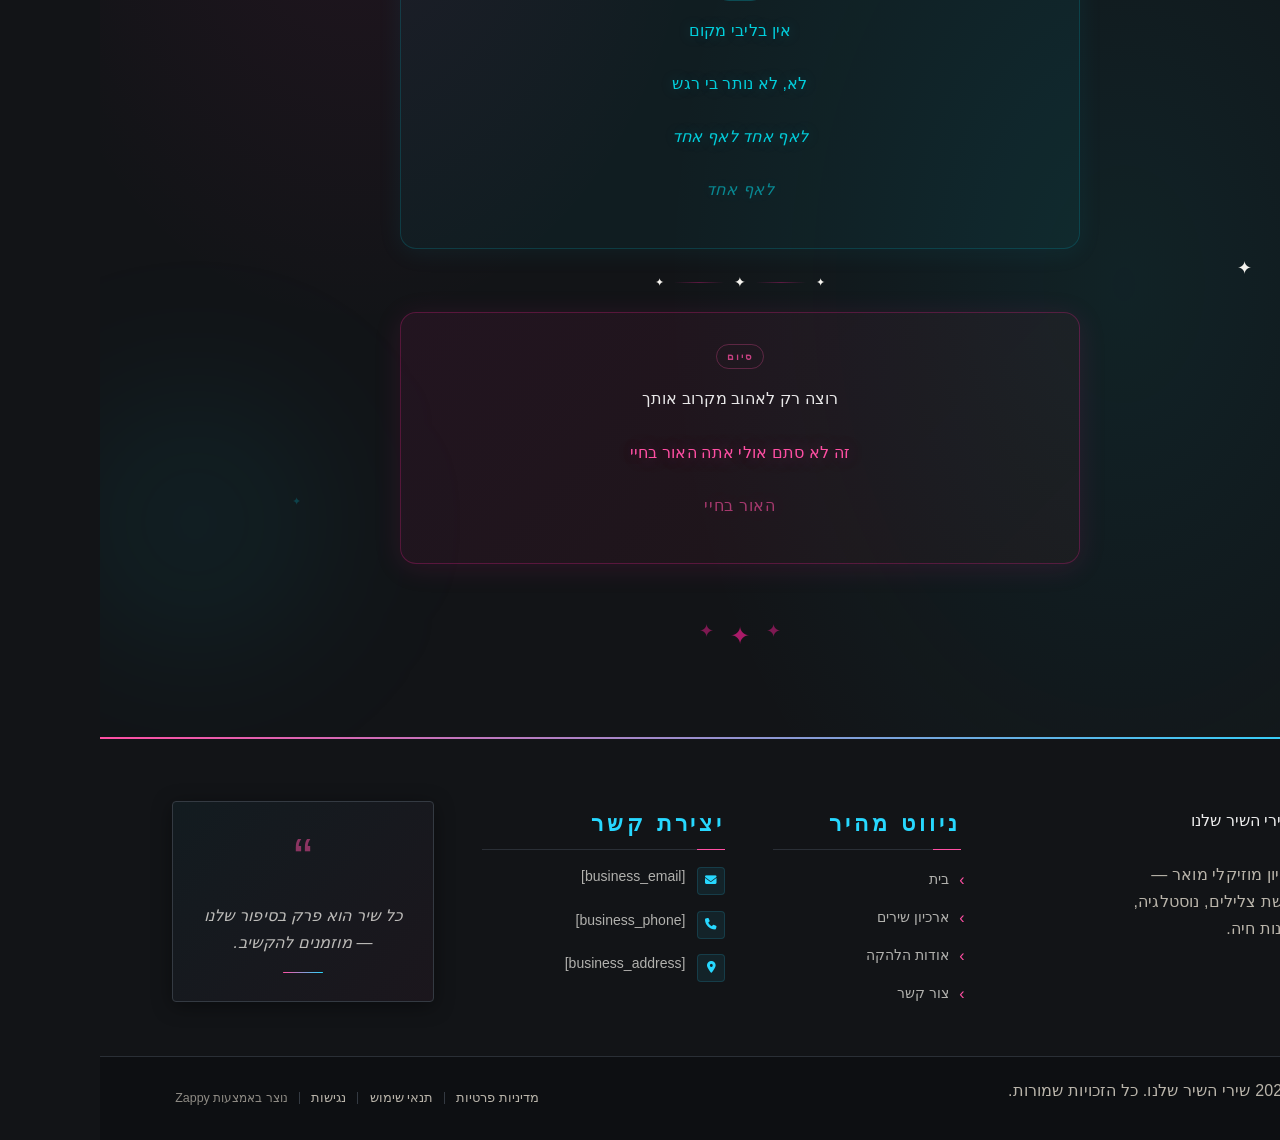
==== commit 724aa22f: "Background sync: Progressive GitHub Sync" ====
--- a/public/index.html
+++ b/public/index.html
@@ -1100,7 +1100,7 @@
         <div class="showcase-image-tile">
           <!-- Neon edge highlight border -->
           <div class="showcase-image-neon-border" aria-hidden="true"></div>
-          <img data-placeholder="index-showcase-image-1" data-context="Moody cinematic album cover art for an Israeli music band — a close-up of a vinyl record or music sheet bathed in dramatic neon cyan and magenta light against deep darkness, with soft golden bokeh in the background. Monochrome treatment with neon edge glow. Emotional, nostalgic, premium music archive aesthetic." width="540" height="620" src="/assets/site-index-showcase-image-1.webp" alt="עטיפת אלבום — שירי השיר שלנו" data-element-type="image" data-element-id="img-1778515585159-600yxal3j" style="">
+          <img data-placeholder="index-showcase-image-1" data-context="Moody cinematic album cover art for an Israeli music band — a close-up of a vinyl record or music sheet bathed in dramatic neon cyan and magenta light against deep darkness, with soft golden bokeh in the background. Monochrome treatment with neon edge glow. Emotional, nostalgic, premium music archive aesthetic." width="540" height="620" src="/assets/site-index-showcase-image-1.webp" alt="עטיפת אלבום — שירי השיר שלנו" data-element-type="image" data-element-id="img-1778515585159-600yxal3j" >
           <!-- Image overlay gradient -->
           <div class="showcase-image-overlay" aria-hidden="true"></div>
         </div>
@@ -1185,7 +1185,7 @@
 
     <!-- Hero Image -->
     <div class="song-lyrics-hero-img-wrap">
-      <img src="data:image/svg+xml,%3Csvg xmlns=%27http://www.w3.org/2000/svg%27 width=%27400%27 height=%27300%27%3E%3Cdefs%3E%3ClinearGradient id=%27grad%27 x1=%270%25%27 y1=%270%25%27 x2=%27100%25%27 y2=%27100%25%27%3E%3Cstop offset=%270%25%27 style=%27stop-color:%23FF0083;stop-opacity:1%27 /%3E%3Cstop offset=%27100%25%27 style=%27stop-color:%23FF008320;stop-opacity:1%27 /%3E%3C/linearGradient%3E%3C/defs%3E%3Crect width=%27100%25%27 height=%27100%25%27 fill=%27url(%23grad)%27/%3E%3Ctext x=%2750%25%27 y=%2750%25%27 font-family=%27Arial, sans-serif%27 font-size=%2716%27 fill=%27white%27 text-anchor=%27middle%27 dy=%27.3em%27 font-weight=%27500%27%3EClick%20to%20add%20image%3C/text%3E%3C/svg%3E" alt="ילד מסתכל אל השמיים המלאים בכוכבים" class="song-lyrics-hero-img" data-placeholder="song-hero-1" data-context="A child standing outside at night looking up at a glowing starry sky, magical dreamy atmosphere, soft warm light, hopeful and inspiring mood" data-zappy-editable-image="true">
+      <img src="data:image/svg+xml,%3Csvg xmlns=%27http://www.w3.org/2000/svg%27 width=%27400%27 height=%27300%27%3E%3Cdefs%3E%3ClinearGradient id=%27grad%27 x1=%270%25%27 y1=%270%25%27 x2=%27100%25%27 y2=%27100%25%27%3E%3Cstop offset=%270%25%27 style=%27stop-color:%23FF0083;stop-opacity:1%27 /%3E%3Cstop offset=%27100%25%27 style=%27stop-color:%23FF008320;stop-opacity:1%27 /%3E%3C/linearGradient%3E%3C/defs%3E%3Crect width=%27100%25%27 height=%27100%25%27 fill=%27url(%23grad)%27/%3E%3Ctext x=%2750%25%27 y=%2750%25%27 font-family=%27Arial, sans-serif%27 font-size=%2716%27 fill=%27white%27 text-anchor=%27middle%27 dy=%27.3em%27 font-weight=%27500%27%3EClick%20to%20add%20image%3C/text%3E%3C/svg%3E" alt="ילד מסתכל אל השמיים המלאים בכוכבים" class="song-lyrics-hero-img" data-placeholder="song-hero-1" data-context="A child standing outside at night looking up at a glowing starry sky, magical dreamy atmosphere, soft warm light, hopeful and inspiring mood">
       <div class="song-lyrics-hero-badge" aria-hidden="true">
         <span class="song-lyrics-hero-badge-icon">★</span>
         <span>שירי השיר שלנו</span>
@@ -1256,7 +1256,7 @@
 
     <!-- Bottom Image -->
     <div class="song-lyrics-bottom-img-wrap">
-      <img src="data:image/svg+xml,%3Csvg xmlns=%27http://www.w3.org/2000/svg%27 width=%27400%27 height=%27300%27%3E%3Cdefs%3E%3ClinearGradient id=%27grad%27 x1=%270%25%27 y1=%270%25%27 x2=%27100%25%27 y2=%27100%25%27%3E%3Cstop offset=%270%25%27 style=%27stop-color:%23FF0083;stop-opacity:1%27 /%3E%3Cstop offset=%27100%25%27 style=%27stop-color:%23FF008320;stop-opacity:1%27 /%3E%3C/linearGradient%3E%3C/defs%3E%3Crect width=%27100%25%27 height=%27100%25%27 fill=%27url(%23grad)%27/%3E%3Ctext x=%2750%25%27 y=%2750%25%27 font-family=%27Arial, sans-serif%27 font-size=%2716%27 fill=%27white%27 text-anchor=%27middle%27 dy=%27.3em%27 font-weight=%27500%27%3EClick%20to%20add%20image%3C/text%3E%3C/svg%3E" alt="ילדים עומדים ומחייכים ליד דלת, אור חם ומזמין" class="song-lyrics-bottom-img" data-placeholder="song-bottom-1" data-context="Happy smiling children standing by a doorway in warm golden light, joyful and innocent, soft focus, heartwarming scene" data-zappy-editable-image="true">
+      <img src="data:image/svg+xml,%3Csvg xmlns=%27http://www.w3.org/2000/svg%27 width=%27400%27 height=%27300%27%3E%3Cdefs%3E%3ClinearGradient id=%27grad%27 x1=%270%25%27 y1=%270%25%27 x2=%27100%25%27 y2=%27100%25%27%3E%3Cstop offset=%270%25%27 style=%27stop-color:%23FF0083;stop-opacity:1%27 /%3E%3Cstop offset=%27100%25%27 style=%27stop-color:%23FF008320;stop-opacity:1%27 /%3E%3C/linearGradient%3E%3C/defs%3E%3Crect width=%27100%25%27 height=%27100%25%27 fill=%27url(%23grad)%27/%3E%3Ctext x=%2750%25%27 y=%2750%25%27 font-family=%27Arial, sans-serif%27 font-size=%2716%27 fill=%27white%27 text-anchor=%27middle%27 dy=%27.3em%27 font-weight=%27500%27%3EClick%20to%20add%20image%3C/text%3E%3C/svg%3E" alt="ילדים עומדים ומחייכים ליד דלת, אור חם ומזמין" class="song-lyrics-bottom-img" data-placeholder="song-bottom-1" data-context="Happy smiling children standing by a doorway in warm golden light, joyful and innocent, soft focus, heartwarming scene">
     </div>
 
     <!-- Footer Decoration -->
@@ -1351,6 +1351,149 @@
     </div>
   </div>
 </section>
+
+<section class="lyrics-section" dir="rtl" lang="he" aria-label="מילות השיר רוצה שכבר תבוא">
+  <!-- Background decorative elements -->
+  <div class="lyrics-bg-glow lyrics-bg-glow--pink" aria-hidden="true"></div>
+  <div class="lyrics-bg-glow lyrics-bg-glow--cyan" aria-hidden="true"></div>
+  <div class="lyrics-stars-bg" aria-hidden="true">
+    <span class="lyrics-star lyrics-star--1">✦</span>
+    <span class="lyrics-star lyrics-star--2">✦</span>
+    <span class="lyrics-star lyrics-star--3">✦</span>
+    <span class="lyrics-star lyrics-star--4">✦</span>
+    <span class="lyrics-star lyrics-star--5">✦</span>
+    <span class="lyrics-star lyrics-star--6">✦</span>
+  </div>
+
+  <div class="lyrics-container">
+    <!-- Header -->
+    <header class="lyrics-header">
+      <p class="lyrics-subtitle">שירי השיר שלנו</p>
+      <h1 class="lyrics-title">רוצה שכבר תבוא</h1>
+      <div class="lyrics-title-divider" aria-hidden="true"></div>
+    </header>
+
+    <!-- Lyrics Content -->
+    <article class="lyrics-content" aria-label="מילות השיר">
+
+      <!-- Verse 1 -->
+      <div class="lyrics-block lyrics-block--verse">
+        <span class="lyrics-block-label" aria-label="בית ראשון">בית 1</span>
+        <div class="lyrics-lines">
+          <p class="lyrics-line">רוצה שכבר תבוא &nbsp; בוא אלי</p>
+          <p class="lyrics-line">האם אתה כואב &nbsp; בלעדי</p>
+          <p class="lyrics-line">רוצה רק לאהוב &nbsp; מקרוב אותך</p>
+        </div>
+      </div>
+
+      <!-- Divider Star -->
+      <div class="lyrics-divider" aria-hidden="true">
+        <span class="lyrics-divider-star">✦</span>
+        <span class="lyrics-divider-line"></span>
+        <span class="lyrics-divider-star">✦</span>
+        <span class="lyrics-divider-line"></span>
+        <span class="lyrics-divider-star">✦</span>
+      </div>
+
+      <!-- Chorus -->
+      <div class="lyrics-block lyrics-block--chorus">
+        <span class="lyrics-block-label" aria-label="פזמון">פזמון</span>
+        <div class="lyrics-lines">
+          <p class="lyrics-line lyrics-line--chorus">זה לא סתם אולי</p>
+          <p class="lyrics-line lyrics-line--chorus">אתה האור בחיי</p>
+          <p class="lyrics-line lyrics-line--chorus lyrics-line--echo">האור בחיי</p>
+        </div>
+      </div>
+
+      <!-- Divider Star -->
+      <div class="lyrics-divider" aria-hidden="true">
+        <span class="lyrics-divider-star">✦</span>
+        <span class="lyrics-divider-line"></span>
+        <span class="lyrics-divider-star">✦</span>
+        <span class="lyrics-divider-line"></span>
+        <span class="lyrics-divider-star">✦</span>
+      </div>
+
+      <!-- Verse 2 -->
+      <div class="lyrics-block lyrics-block--verse">
+        <span class="lyrics-block-label" aria-label="בית שני">בית 2</span>
+        <div class="lyrics-lines">
+          <p class="lyrics-line">ליד הטלפון לבדי</p>
+          <p class="lyrics-line">אך משהו עוצר בעדי</p>
+          <p class="lyrics-line">האם אתה כבר ער &nbsp; תתקשר &nbsp; אלי</p>
+        </div>
+      </div>
+
+      <!-- Divider Star -->
+      <div class="lyrics-divider" aria-hidden="true">
+        <span class="lyrics-divider-star">✦</span>
+        <span class="lyrics-divider-line"></span>
+        <span class="lyrics-divider-star">✦</span>
+        <span class="lyrics-divider-line"></span>
+        <span class="lyrics-divider-star">✦</span>
+      </div>
+
+      <!-- Chorus Repeat -->
+      <div class="lyrics-block lyrics-block--chorus">
+        <span class="lyrics-block-label" aria-label="פזמון חוזר">פזמון ×</span>
+        <div class="lyrics-lines">
+          <p class="lyrics-line lyrics-line--chorus">זה לא סתם אולי</p>
+          <p class="lyrics-line lyrics-line--chorus">אתה האור בחיי</p>
+          <p class="lyrics-line lyrics-line--chorus lyrics-line--echo">האור בחיי</p>
+        </div>
+      </div>
+
+      <!-- Divider Star -->
+      <div class="lyrics-divider" aria-hidden="true">
+        <span class="lyrics-divider-star">✦</span>
+        <span class="lyrics-divider-line"></span>
+        <span class="lyrics-divider-star">✦</span>
+        <span class="lyrics-divider-line"></span>
+        <span class="lyrics-divider-star">✦</span>
+      </div>
+
+      <!-- Bridge -->
+      <div class="lyrics-block lyrics-block--bridge">
+        <span class="lyrics-block-label" aria-label="בריג">בריג</span>
+        <div class="lyrics-lines">
+          <p class="lyrics-line lyrics-line--bridge">אין בליבי מקום</p>
+          <p class="lyrics-line lyrics-line--bridge">לא, לא נותר בי רגש</p>
+          <p class="lyrics-line lyrics-line--bridge lyrics-line--repeat">לאף אחד לאף אחד</p>
+          <p class="lyrics-line lyrics-line--bridge lyrics-line--repeat lyrics-line--echo">לאף אחד</p>
+        </div>
+      </div>
+
+      <!-- Divider Star -->
+      <div class="lyrics-divider" aria-hidden="true">
+        <span class="lyrics-divider-star">✦</span>
+        <span class="lyrics-divider-line"></span>
+        <span class="lyrics-divider-star">✦</span>
+        <span class="lyrics-divider-line"></span>
+        <span class="lyrics-divider-star">✦</span>
+      </div>
+
+      <!-- Outro -->
+      <div class="lyrics-block lyrics-block--outro">
+        <span class="lyrics-block-label" aria-label="סיום">סיום</span>
+        <div class="lyrics-lines">
+          <p class="lyrics-line lyrics-line--outro">רוצה רק לאהוב מקרוב אותך</p>
+          <p class="lyrics-line lyrics-line--chorus lyrics-line--outro-chorus">זה לא סתם אולי אתה האור בחיי</p>
+          <p class="lyrics-line lyrics-line--chorus lyrics-line--echo lyrics-line--outro-chorus">האור בחיי</p>
+        </div>
+      </div>
+
+    </article>
+
+    <!-- Footer decoration -->
+    <footer class="lyrics-footer" aria-hidden="true">
+      <span class="lyrics-footer-star">✦</span>
+      <span class="lyrics-footer-star">✦</span>
+      <span class="lyrics-footer-star">✦</span>
+    </footer>
+  </div>
+</section>
+
+
   </main>
   
   <footer class="site-footer" dir="rtl">
@@ -1361,7 +1504,7 @@
         <!-- Column 1: Company Info -->
         <div class="footer-col footer-col--brand">
           <div class="footer-logo-wrap">
-            <img src="/assets/logo.webp" alt="שירי השיר שלנו" class="logo" data-element-type="image" data-element-id="img-1778515839040-evv1dtn98" data-zappy-footer-image="true" style="">
+            <img src="/assets/logo.webp" alt="שירי השיר שלנו" class="logo" data-element-type="image" data-element-id="img-1778515839040-evv1dtn98" data-zappy-footer-image="true" >
           </div>
           <p class="footer-tagline">ארכיון מוזיקלי מואר —<br>מורשת צלילים, נוסטלגיה, ואמנות חיה.</p>
           <div class="footer-social">
@@ -1385,7 +1528,7 @@
         <!-- Column 3: Contact -->
         <div class="footer-col">
           <h3 class="footer-heading">יצירת קשר</h3>
-          <ul class="footer-contact" style=""><li>
+          <ul class="footer-contact" ><li>
               <span class="contact-icon"><i class="fas fa-envelope" style="cursor: pointer;"></i></span>
               <span class="contact-text"><a href="mailto:[business_email]">[business_email]</a></span>
             </li><li>
--- a/styles.css
+++ b/styles.css
@@ -8945,6 +8945,413 @@
     padding: 6px 12px;
   }
 }
+
+/* AI-generated section */
+/* ===== LYRICS SECTION — רוצה שכבר תבוא ===== */
+
+.lyrics-section {
+  position: relative;
+  background-color: var(--primary, #121417);
+  background-image:
+    radial-gradient(ellipse 80% 60% at 50% 0%, rgba(233, 30, 140, 0.13) 0%, transparent 70%),
+    radial-gradient(ellipse 60% 50% at 80% 80%, rgba(0, 200, 220, 0.08) 0%, transparent 60%),
+    radial-gradient(ellipse 50% 40% at 20% 60%, rgba(233, 30, 140, 0.07) 0%, transparent 55%);
+  padding: 90px 20px 80px;
+  overflow: hidden;
+  font-family: system-ui, sans-serif;
+  direction: rtl;
+  text-align: center;
+}
+
+/* ===== Background Glow Blobs ===== */
+.lyrics-bg-glow {
+  position: absolute;
+  border-radius: 50%;
+  filter: blur(80px);
+  pointer-events: none;
+  z-index: 0;
+}
+
+.lyrics-bg-glow--pink {
+  width: 420px;
+  height: 420px;
+  top: -80px;
+  right: -100px;
+  background: radial-gradient(circle, rgba(233, 30, 140, 0.18) 0%, transparent 70%);
+  animation: lyrics-float-pink 8s ease-in-out infinite alternate;
+}
+
+.lyrics-bg-glow--cyan {
+  width: 350px;
+  height: 350px;
+  bottom: 40px;
+  left: -80px;
+  background: radial-gradient(circle, rgba(0, 210, 230, 0.12) 0%, transparent 70%);
+  animation: lyrics-float-cyan 10s ease-in-out infinite alternate;
+}
+
+@keyframes lyrics-float-pink {
+  0%   { transform: translate(0, 0) scale(1); }
+  100% { transform: translate(30px, 40px) scale(1.08); }
+}
+
+@keyframes lyrics-float-cyan {
+  0%   { transform: translate(0, 0) scale(1); }
+  100% { transform: translate(-20px, -30px) scale(1.06); }
+}
+
+/* ===== Decorative Background Stars ===== */
+.lyrics-stars-bg {
+  position: absolute;
+  inset: 0;
+  pointer-events: none;
+  z-index: 0;
+}
+
+.lyrics-star {
+  position: absolute;
+  color: rgba(233, 30, 140, 0.25);
+  font-size: 14px;
+  animation: lyrics-twinkle 4s ease-in-out infinite alternate;
+}
+
+.lyrics-star--1 { top: 8%;  right: 12%; font-size: 10px; animation-delay: 0s; }
+.lyrics-star--2 { top: 15%; left: 8%;  font-size: 16px; animation-delay: 1.2s; color: rgba(0, 210, 230, 0.2); }
+.lyrics-star--3 { top: 45%; right: 5%; font-size: 12px; animation-delay: 0.6s; }
+.lyrics-star--4 { top: 65%; left: 5%; font-size: 8px;  animation-delay: 2s; color: rgba(0, 210, 230, 0.18); }
+.lyrics-star--5 { bottom: 20%; right: 10%; font-size: 18px; animation-delay: 1.8s; }
+.lyrics-star--6 { bottom: 10%; left: 15%; font-size: 11px; animation-delay: 0.4s; color: rgba(0, 210, 230, 0.22); }
+
+@keyframes lyrics-twinkle {
+  0%   { opacity: 0.3; transform: scale(1); }
+  100% { opacity: 1;   transform: scale(1.3); }
+}
+
+/* ===== Container ===== */
+.lyrics-container {
+  position: relative;
+  z-index: 1;
+  max-width: 680px;
+  margin: 0 auto;
+}
+
+/* ===== Header ===== */
+.lyrics-header {
+  margin-bottom: 56px;
+}
+
+.lyrics-subtitle {
+  font-size: 13px;
+  font-weight: 600;
+  letter-spacing: 0.2em;
+  text-transform: uppercase;
+  color: rgba(233, 30, 140, 0.85);
+  margin: 0 0 14px;
+  font-family: system-ui, sans-serif;
+}
+
+.lyrics-title {
+  font-size: clamp(2.2rem, 6vw, 3.6rem);
+  font-weight: 800;
+  margin: 0 0 20px;
+  line-height: 1.15;
+  background: linear-gradient(135deg, #ffffff 0%, #ffd6ec 40%, #FF4FA3 100%);
+  -webkit-background-clip: text;
+  -webkit-text-fill-color: transparent;
+  background-clip: text;
+  font-family: system-ui, sans-serif;
+  text-shadow: none;
+  letter-spacing: -0.01em;
+}
+
+.lyrics-title-divider {
+  width: 80px;
+  height: 3px;
+  background: var(--gradient-primary, linear-gradient(135deg, #E91E8C 0%, #C0392B 100%));
+  border-radius: 2px;
+  margin: 0 auto;
+  opacity: 0.9;
+}
+
+/* ===== Lyrics Content ===== */
+.lyrics-content {
+  display: flex;
+  flex-direction: column;
+  gap: 0;
+}
+
+/* ===== Lyrics Block ===== */
+.lyrics-block {
+  position: relative;
+  padding: 28px 32px 28px 32px;
+  border-radius: 16px;
+  margin-bottom: 4px;
+  transition: transform 0.3s ease, box-shadow 0.3s ease;
+}
+
+.lyrics-block:hover {
+  transform: translateY(-2px);
+}
+
+/* Verse block */
+.lyrics-block--verse {
+  background: rgba(255, 255, 255, 0.04);
+  border: 1px solid rgba(255, 255, 255, 0.08);
+  box-shadow: 0 4px 24px rgba(0, 0, 0, 0.25);
+}
+
+.lyrics-block--verse:hover {
+  box-shadow: 0 8px 32px rgba(0, 0, 0, 0.35);
+}
+
+/* Chorus block */
+.lyrics-block--chorus {
+  background: rgba(233, 30, 140, 0.07);
+  border: 1px solid rgba(233, 30, 140, 0.22);
+  box-shadow: 0 4px 28px rgba(233, 30, 140, 0.1);
+}
+
+.lyrics-block--chorus:hover {
+  background: rgba(233, 30, 140, 0.1);
+  box-shadow: 0 8px 36px rgba(233, 30, 140, 0.18);
+}
+
+/* Bridge block */
+.lyrics-block--bridge {
+  background: rgba(0, 180, 200, 0.06);
+  border: 1px solid rgba(0, 180, 200, 0.2);
+  box-shadow: 0 4px 24px rgba(0, 180, 200, 0.08);
+}
+
+.lyrics-block--bridge:hover {
+  background: rgba(0, 180, 200, 0.1);
+  box-shadow: 0 8px 32px rgba(0, 180, 200, 0.14);
+}
+
+/* Outro block */
+.lyrics-block--outro {
+  background: linear-gradient(135deg, rgba(233, 30, 140, 0.08) 0%, rgba(192, 57, 43, 0.06) 100%);
+  border: 1px solid rgba(233, 30, 140, 0.28);
+  box-shadow: 0 4px 28px rgba(233, 30, 140, 0.12);
+}
+
+.lyrics-block--outro:hover {
+  box-shadow: 0 8px 40px rgba(233, 30, 140, 0.22);
+}
+
+/* ===== Block Labels ===== */
+.lyrics-block-label {
+  display: inline-block;
+  font-size: 10px;
+  font-weight: 700;
+  letter-spacing: 0.18em;
+  text-transform: uppercase;
+  color: rgba(255, 255, 255, 0.35);
+  margin-bottom: 16px;
+  font-family: system-ui, sans-serif;
+  border: 1px solid rgba(255, 255, 255, 0.12);
+  border-radius: 20px;
+  padding: 3px 10px;
+}
+
+.lyrics-block--chorus .lyrics-block-label {
+  color: rgba(255, 79, 163, 0.7);
+  border-color: rgba(255, 79, 163, 0.25);
+}
+
+.lyrics-block--bridge .lyrics-block-label {
+  color: rgba(0, 210, 230, 0.7);
+  border-color: rgba(0, 210, 230, 0.25);
+}
+
+.lyrics-block--outro .lyrics-block-label {
+  color: rgba(255, 79, 163, 0.75);
+  border-color: rgba(255, 79, 163, 0.28);
+}
+
+/* ===== Lyrics Lines ===== */
+.lyrics-lines {
+  display: flex;
+  flex-direction: column;
+  gap: 10px;
+}
+
+.lyrics-line {
+  margin: 0;
+  font-size: clamp(1.05rem, 2.8vw, 1.25rem);
+  font-weight: 400;
+  line-height: 1.7;
+  color: rgba(255, 255, 255, 0.88);
+  font-family: system-ui, sans-serif;
+  letter-spacing: 0.01em;
+  transition: color 0.2s ease;
+}
+
+/* Chorus lines */
+.lyrics-line--chorus {
+  font-size: clamp(1.12rem, 3vw, 1.35rem);
+  font-weight: 700;
+  color: #FF4FA3;
+  text-shadow: 0 0 18px rgba(255, 79, 163, 0.35);
+}
+
+/* Bridge lines */
+.lyrics-line--bridge {
+  font-size: clamp(1rem, 2.6vw, 1.18rem);
+  font-weight: 500;
+  color: rgba(0, 225, 240, 0.9);
+  text-shadow: 0 0 14px rgba(0, 200, 220, 0.25);
+}
+
+/* Echo / fading repeat lines */
+.lyrics-line--echo {
+  opacity: 0.6;
+  font-size: 0.9em;
+  letter-spacing: 0.04em;
+}
+
+/* Repeat lines in bridge */
+.lyrics-line--repeat {
+  font-style: italic;
+}
+
+/* Outro chorus lines */
+.lyrics-line--outro-chorus {
+  font-size: clamp(1.1rem, 2.9vw, 1.3rem);
+}
+
+/* Outro verse line */
+.lyrics-block--outro .lyrics-line:not(.lyrics-line--chorus) {
+  color: rgba(255, 255, 255, 0.9);
+  font-weight: 500;
+}
+
+/* ===== Dividers ===== */
+.lyrics-divider {
+  display: flex;
+  align-items: center;
+  justify-content: center;
+  gap: 10px;
+  padding: 18px 0;
+}
+
+.lyrics-divider-star {
+  font-size: 11px;
+  color: rgba(233, 30, 140, 0.55);
+  animation: lyrics-twinkle 3s ease-in-out infinite alternate;
+}
+
+.lyrics-divider-star:nth-child(3) {
+  animation-delay: 0.5s;
+  font-size: 14px;
+  color: rgba(233, 30, 140, 0.75);
+}
+
+.lyrics-divider-star:nth-child(5) {
+  animation-delay: 1s;
+}
+
+.lyrics-divider-line {
+  display: block;
+  width: 50px;
+  height: 1px;
+  background: linear-gradient(90deg, transparent, rgba(233, 30, 140, 0.35), transparent);
+  border-radius: 1px;
+}
+
+/* ===== Footer ===== */
+.lyrics-footer {
+  margin-top: 48px;
+  display: flex;
+  justify-content: center;
+  gap: 16px;
+}
+
+.lyrics-footer-star {
+  font-size: 18px;
+  color: rgba(233, 30, 140, 0.5);
+  animation: lyrics-twinkle 4s ease-in-out infinite alternate;
+}
+
+.lyrics-footer-star:nth-child(2) {
+  animation-delay: 0.8s;
+  font-size: 24px;
+  color: rgba(233, 30, 140, 0.7);
+}
+
+.lyrics-footer-star:nth-child(3) {
+  animation-delay: 1.6s;
+}
+
+/* ===== Hover: highlight lines on block hover ===== */
+.lyrics-block--verse:hover .lyrics-line {
+  color: rgba(255, 255, 255, 0.98);
+}
+
+.lyrics-block--bridge:hover .lyrics-line--bridge {
+  color: rgba(0, 235, 250, 1);
+  text-shadow: 0 0 20px rgba(0, 210, 230, 0.4);
+}
+
+.lyrics-block--chorus:hover .lyrics-line--chorus,
+.lyrics-block--outro:hover .lyrics-line--chorus {
+  text-shadow: 0 0 28px rgba(255, 79, 163, 0.55);
+}
+
+/* ===== Responsive ===== */
+@media (max-width: 768px) {
+  .lyrics-section {
+    padding: 60px 16px 60px;
+  }
+
+  .lyrics-block {
+    padding: 22px 20px;
+  }
+
+  .lyrics-title {
+    font-size: clamp(1.9rem, 8vw, 2.8rem);
+  }
+
+  .lyrics-divider-line {
+    width: 30px;
+  }
+
+  .lyrics-header {
+    margin-bottom: 40px;
+  }
+}
+
+@media (max-width: 480px) {
+  .lyrics-section {
+    padding: 48px 12px 48px;
+  }
+
+  .lyrics-block {
+    padding: 18px 16px;
+  }
+
+  .lyrics-line {
+    font-size: 1rem;
+  }
+
+  .lyrics-line--chorus {
+    font-size: 1.08rem;
+  }
+
+  .lyrics-title {
+    font-size: clamp(1.7rem, 9vw, 2.4rem);
+  }
+
+  .lyrics-bg-glow--pink,
+  .lyrics-bg-glow--cyan {
+    width: 220px;
+    height: 220px;
+  }
+
+  .lyrics-divider-line {
+    width: 20px;
+  }
+}
 /* mobile-submenu-overflow-fix */
 @media (max-width: 768px) {
   .navbar .sub-menu.mobile-expanded,
